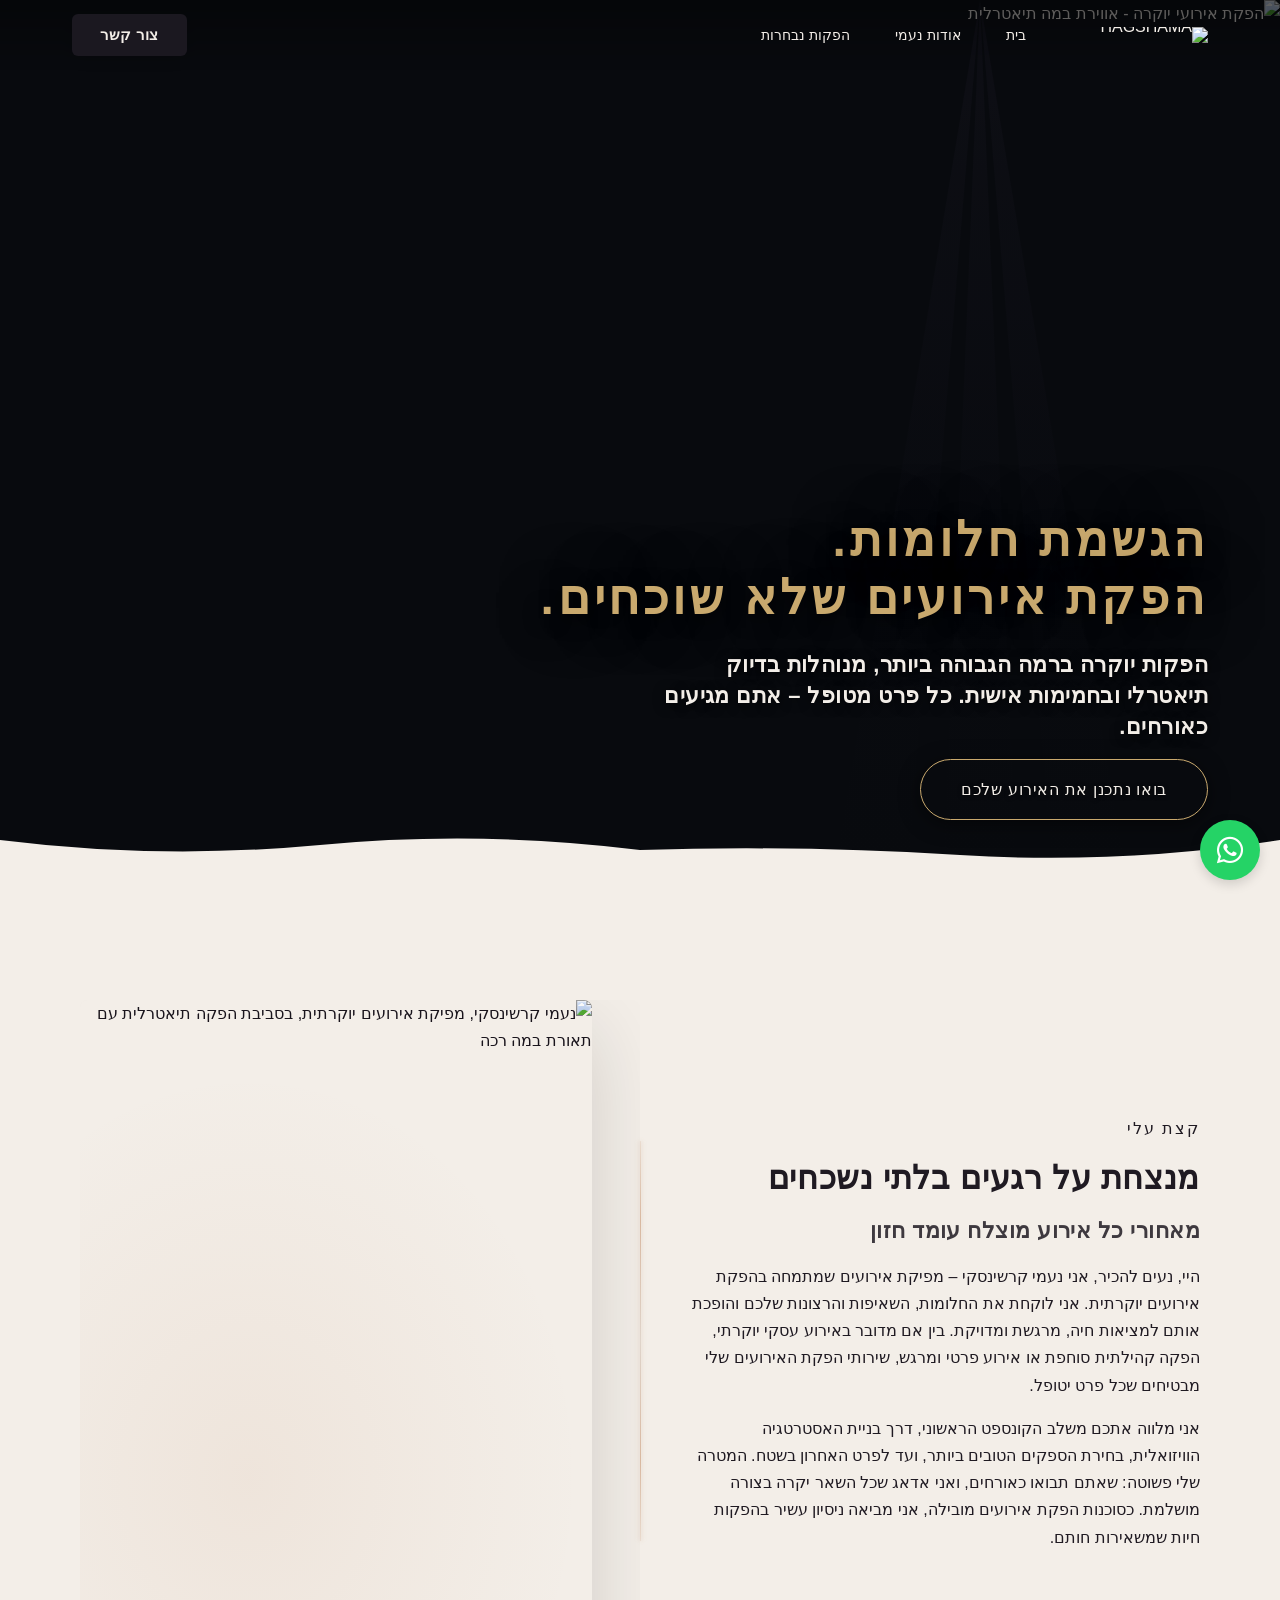
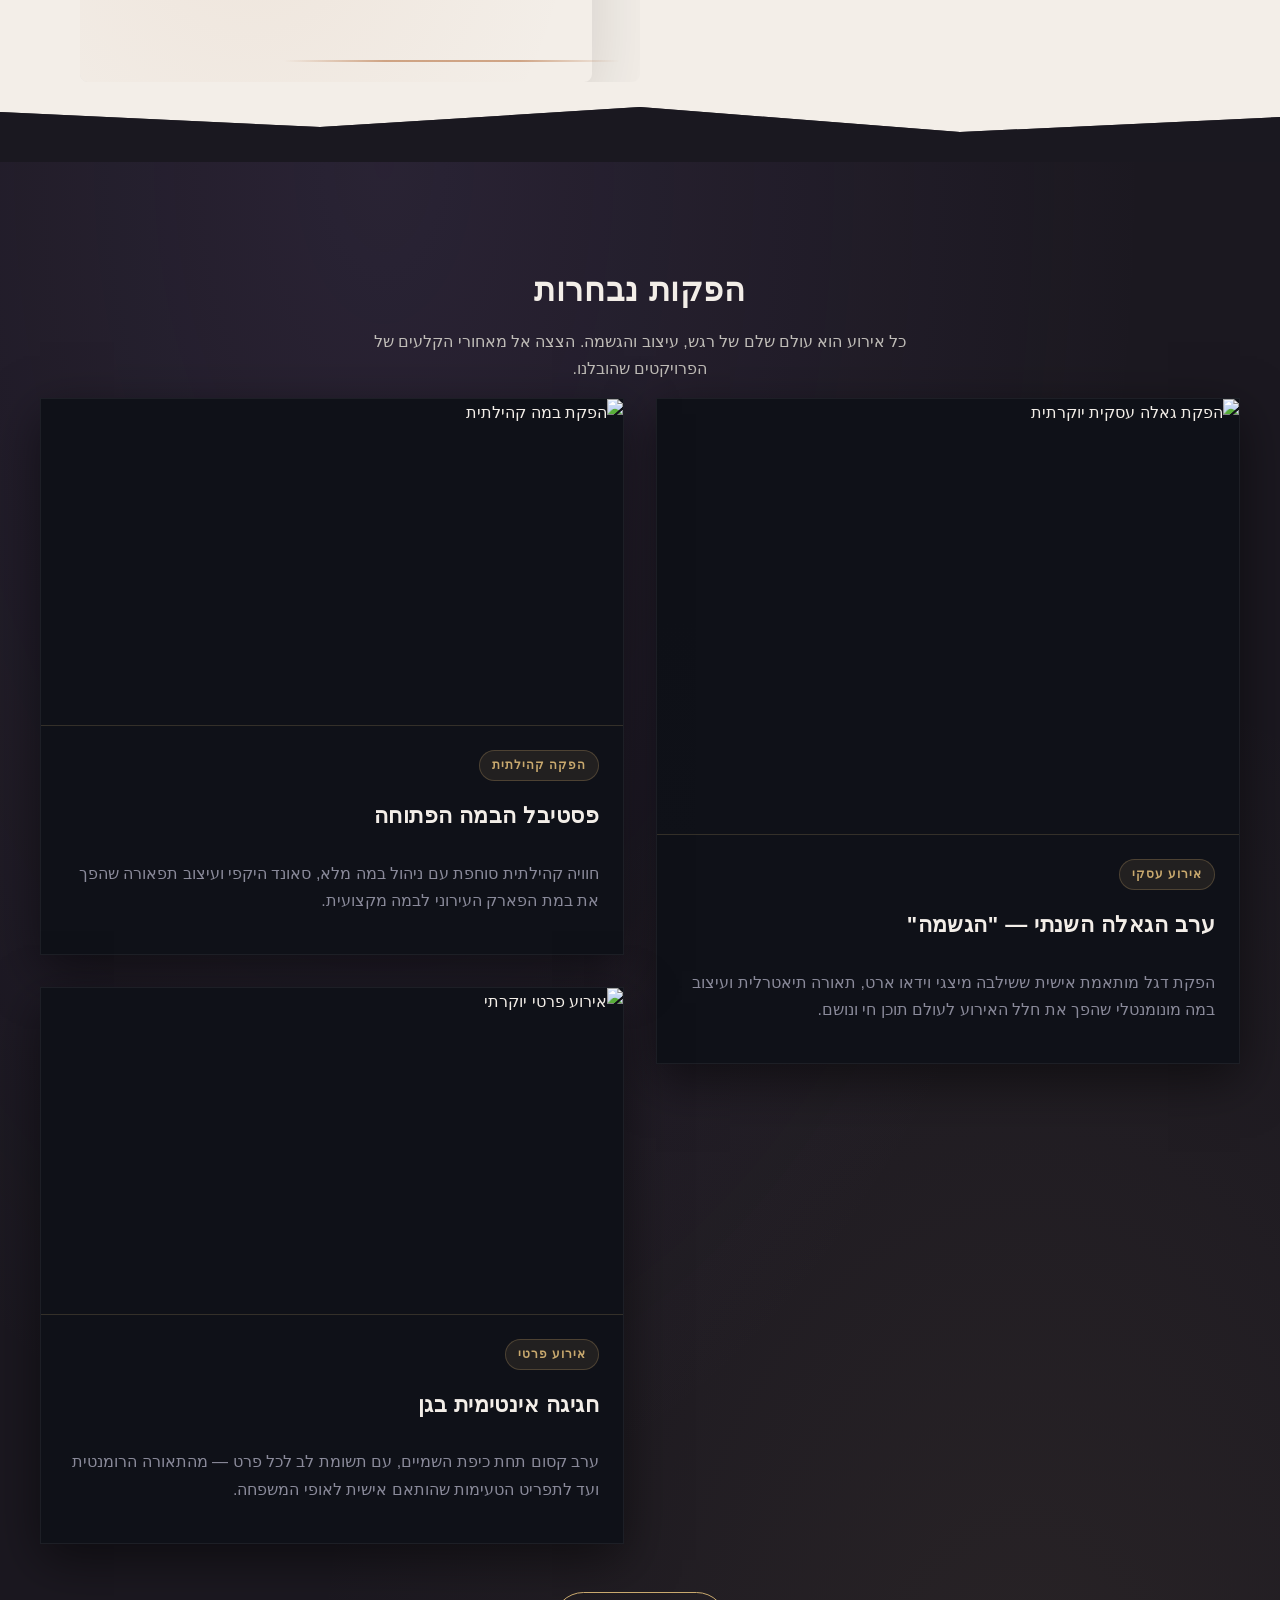
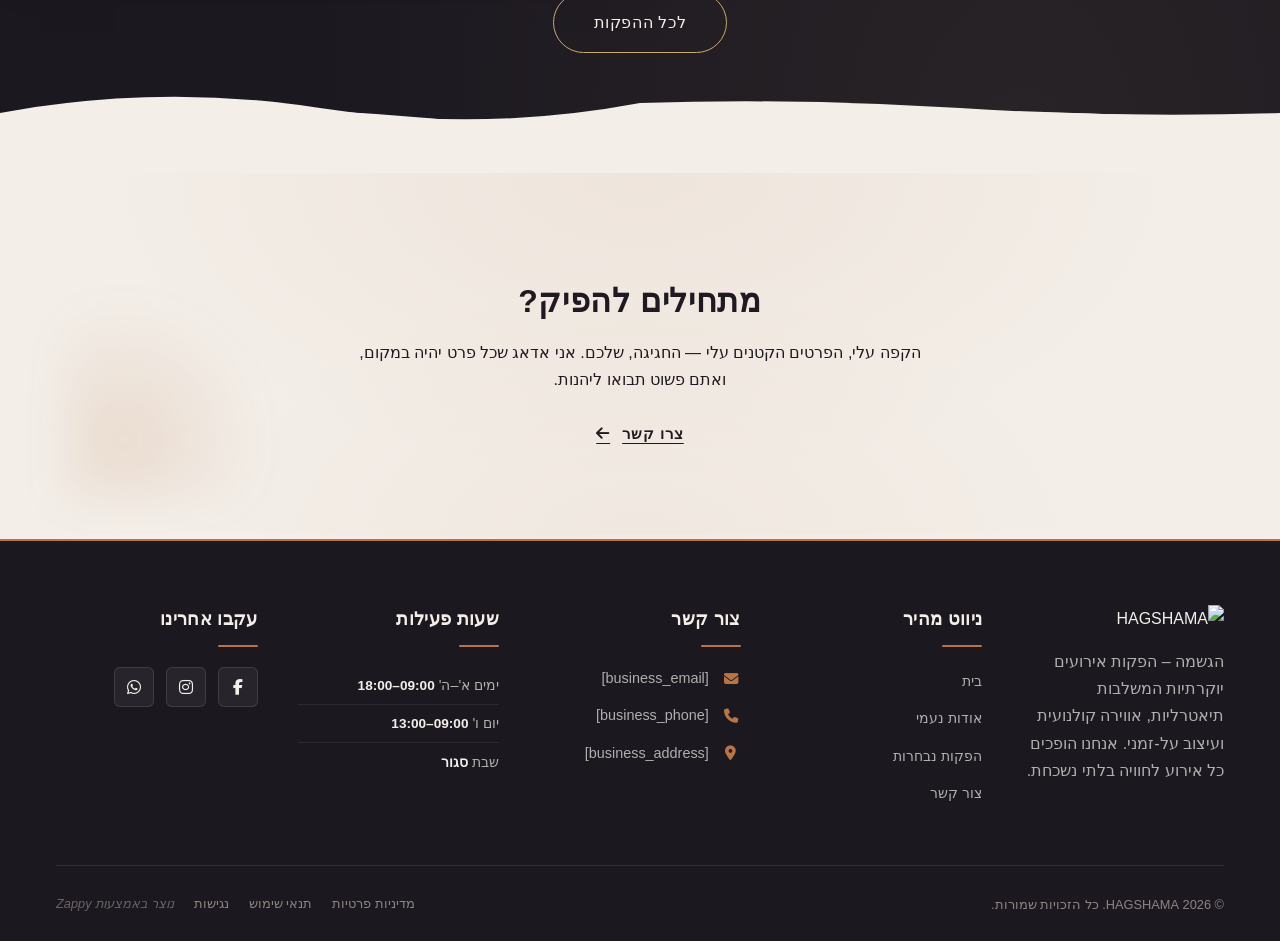
==== index.html @ d7bc7743 "Initial website commit" ====
<!DOCTYPE html>
<html lang="he" dir="rtl">
<head>
    <meta charset="UTF-8">
    <meta name="viewport" content="width=device-width, initial-scale=1.0">
    <meta name="robots" content="index, follow">
    <title>הגשימי את האירוע המושלם — HAGSHAMA</title>
    <meta name="description" content="חברת הפקת אירועים יוקרתית בהובלת נעמי קרשינסקי הופכת חלומות לחוויות בלתי נשכחות. ממופעי תאורה מרהיבים ועד הפקות פרטיות – אנחנו מנצחים על כל רגע. צרי קשר עוד היום.">
    <meta name="keywords" content="חברות הפקת אירועים, שירותי הפקת אירועים, הפקת אירועי יוקרה, סוכנות הפקת אירועים, HAGSHAMA">
    
    <!-- Favicons -->
    <link rel="icon" type="image/x-icon" href="/assets/favicon.ico">
    <link rel="icon" type="image/png" sizes="16x16" href="/assets/favicon-16x16.png">
    <link rel="icon" type="image/png" sizes="32x32" href="/assets/favicon-32x32.png">
    <link rel="icon" type="image/png" sizes="48x48" href="/assets/favicon-48x48.png">
    <link rel="icon" type="image/png" sizes="192x192" href="/assets/favicon-192x192.png">
    <link rel="icon" type="image/png" sizes="512x512" href="/assets/favicon-512x512.png">
    <link rel="apple-touch-icon" href="/assets/apple-touch-icon.png">
    <!-- Zappy Analytics -->
<script>
(function() {
  'use strict';
  
  // Configuration
  var config = {
    websiteId: '408da18d-6437-4cf5-bbb3-5d4483087c28',
    apiUrl: 'https://api.zappy5.com/api/analytics/track',
    sessionDuration: 30 * 60 * 1000, // 30 minutes
    visitorDuration: 30 * 24 * 60 * 60 * 1000, // 30 days
    trackPageViews: true,
    trackClicks: true,
    trackFormSubmissions: true
  };
  
  // Generate or retrieve persistent visitor ID (30 days)
  function getVisitorId() {
    var visitorKey = 'zappy_visitor_' + config.websiteId;
    var visitor = null;
    
    try {
      visitor = localStorage.getItem(visitorKey);
      if (visitor) {
        var visitorData = JSON.parse(visitor);
        var now = Date.now();
        
        // Check if visitor ID is still valid (30 days)
        if (now - visitorData.created < config.visitorDuration) {
          // Update last seen timestamp
          visitorData.lastSeen = now;
          localStorage.setItem(visitorKey, JSON.stringify(visitorData));
          return visitorData.id;
        }
      }
    } catch (e) {
      console.warn('Zappy Analytics: LocalStorage not available');
    }
    
    // Generate new visitor ID
    var newVisitorId = 'zv_' + Date.now() + '_' + Math.random().toString(36).substr(2, 9);
    
    try {
      localStorage.setItem(visitorKey, JSON.stringify({
        id: newVisitorId,
        created: Date.now(),
        lastSeen: Date.now()
      }));
    } catch (e) {
      // Continue without local storage
    }
    
    return newVisitorId;
  }
  
  // Generate or retrieve session ID (30 minutes)
  function getSessionId() {
    var sessionKey = 'zappy_session_' + config.websiteId;
    var session = null;
    
    try {
      session = sessionStorage.getItem(sessionKey);
      if (session) {
        var sessionData = JSON.parse(session);
        var now = Date.now();
        
        // Check if session is still valid
        if (now - sessionData.timestamp < config.sessionDuration) {
          // Update timestamp
          sessionData.timestamp = now;
          sessionStorage.setItem(sessionKey, JSON.stringify(sessionData));
          return sessionData.id;
        }
      }
    } catch (e) {
      console.warn('Zappy Analytics: SessionStorage not available');
    }
    
    // Generate new session ID
    var newSessionId = 'zs_' + Date.now() + '_' + Math.random().toString(36).substr(2, 9);
    
    try {
      sessionStorage.setItem(sessionKey, JSON.stringify({
        id: newSessionId,
        timestamp: Date.now()
      }));
    } catch (e) {
      // Continue without session storage
    }
    
    return newSessionId;
  }
  
  var visitorId = getVisitorId();
  var sessionId = getSessionId();
  
  // Track an event
  function trackEvent(eventType, data) {
    data = data || {};
    
    var eventData = {
      website_id: config.websiteId,
      event_type: eventType,
      page_path: window.location.pathname,
      referrer: document.referrer || 'direct',
      visitor_id: visitorId,
      session_id: sessionId,
      metadata: data
    };
    
    // Use sendBeacon if available (better for page unload events)
    if (navigator.sendBeacon) {
      var blob = new Blob([JSON.stringify(eventData)], { type: 'application/json' });
      navigator.sendBeacon(config.apiUrl, blob);
    } else {
      // Fallback to fetch
      fetch(config.apiUrl, {
        method: 'POST',
        headers: {
          'Content-Type': 'application/json'
        },
        body: JSON.stringify(eventData),
        keepalive: true
      }).catch(function(error) {
        console.warn('Zappy Analytics: Failed to track event', error);
      });
    }
  }
  
  // Track page view
  if (config.trackPageViews) {
    trackEvent('pageview', {
      title: document.title,
      url: window.location.href
    });
  }
  
  // Track clicks on important elements
  if (config.trackClicks) {
    document.addEventListener('click', function(e) {
      var target = e.target;
      
      // Track button clicks (counted as actions)
      if (target.tagName === 'BUTTON' || target.closest('button')) {
        var button = target.tagName === 'BUTTON' ? target : target.closest('button');
        var clickMeta = {
          element: 'button',
          text: button.textContent.trim().substring(0, 100),
          id: button.id || null,
          class: button.className || null
        };
        
        trackEvent('click', clickMeta);
      }
      
      // Track link clicks (navigation - not counted as actions)
      else if (target.tagName === 'A' || target.closest('a')) {
        var link = target.tagName === 'A' ? target : target.closest('a');
        var navMeta = {
          element: 'link',
          text: link.textContent.trim().substring(0, 100),
          href: link.href,
          external: link.hostname !== window.location.hostname
        };
        
        trackEvent('navigation', navMeta);
      }
    }, true);
  }
  
  
  // Track form submissions
  if (config.trackFormSubmissions) {
    document.addEventListener('submit', function(e) {
      var form = e.target;
      
      trackEvent('form_submit', {
        form_id: form.id || null,
        form_name: form.name || null,
        form_action: form.action || null,
        form_method: form.method || 'GET'
      });
    }, true);
  }
  
  // Track time on page (send on page unload)
  var pageLoadTime = Date.now();
  
  window.addEventListener('beforeunload', function() {
    var timeOnPage = Math.floor((Date.now() - pageLoadTime) / 1000); // in seconds
    
    trackEvent('page_unload', {
      time_on_page: timeOnPage,
      page_path: window.location.pathname
    });
  });
  
  // Expose tracking function globally for custom events
  window.zappyAnalytics = {
    track: trackEvent,
    getVisitorId: function() { return visitorId; },
    getSessionId: function() { return sessionId; }
  };
  
})();
</script>
<!-- End Zappy Analytics -->
    <meta property="og:title" content="הגשימי את האירוע המושלם — HAGSHAMA">
    <meta property="og:description" content="חברת הפקת אירועים יוקרתית בהובלת נעמי קרשינסקי הופכת חלומות לחוויות בלתי נשכחות. ממופעי תאורה מרהיבים ועד הפקות פרטיות – אנחנו מנצחים על כל רגע. צרי קשר עוד היום.">
    <meta name="twitter:card" content="summary_large_image">
    <meta name="twitter:title" content="הגשימי את האירוע המושלם — HAGSHAMA">
    <meta name="twitter:description" content="חברת הפקת אירועים יוקרתית בהובלת נעמי קרשינסקי הופכת חלומות לחוויות בלתי נשכחות. ממופעי תאורה מרהיבים ועד הפקות פרטיות – אנחנו מנצחים על כל רגע. צרי קשר עוד היום.">
    <meta property="og:type" content="website">
  <meta property="og:locale" content="he_IL">
  
  
  
  
  
  <link rel="stylesheet" href="https://cdnjs.cloudflare.com/ajax/libs/font-awesome/6.4.0/css/all.min.css">
  <style>
    .skip-link { position: absolute; top: 0; left: 0; transform: translateY(-200%); padding: 12px 18px; background: var(--bg-dark, #1a1a1a); color: var(--text-light, #fff); font-weight: 600; border-radius: 0 0 8px 0; z-index: 10000; }
    .skip-link:focus { transform: none; outline: 2px solid var(--ring, #fff); outline-offset: 2px; }
    :focus-visible { outline: 2px solid var(--ring, currentColor); outline-offset: 3px; }
  </style>


  
    <!-- Favicons -->
    <link rel="icon" type="image/x-icon" href="/assets/favicon.ico">
    <link rel="icon" type="image/png" sizes="16x16" href="/assets/favicon-16x16.png">
    <link rel="icon" type="image/png" sizes="32x32" href="/assets/favicon-32x32.png">
    <link rel="icon" type="image/png" sizes="48x48" href="/assets/favicon-48x48.png">
    <link rel="icon" type="image/png" sizes="192x192" href="/assets/favicon-192x192.png">
    <link rel="icon" type="image/png" sizes="512x512" href="/assets/favicon-512x512.png">
    <link rel="apple-touch-icon" href="/assets/apple-touch-icon.png">
    <!-- Cookie Consent -->
    <link rel="stylesheet" href="https://cdn.jsdelivr.net/npm/vanilla-cookieconsent@3/dist/cookieconsent.css">
    <script src="https://cdn.jsdelivr.net/npm/vanilla-cookieconsent@3/dist/cookieconsent.umd.js"></script>
    <!-- Mickidum Accessibility Toolbar -->
    <script src="https://cdn.jsdelivr.net/gh/mickidum/acc_toolbar/acctoolbar/acctoolbar.min.js"></script>
    <link rel="stylesheet" href="/styles.css">
    <script>window.ZAPPY_WEBSITE_ID = "408da18d-6437-4cf5-bbb3-5d4483087c28"; window.ZAPPY_API_BASE = "https://api.zappy5.com";</script>

    <style id="zappy-dropdown-submenu-styles">
      /* ========== DESKTOP DROPDOWN SUBMENU STYLES ========== */
      /* Base styles for dropdown submenus - parent must be positioned */
      .nav-menu li:has(.sub-menu), nav li:has(.sub-menu), .navbar li:has(.sub-menu), #navMenu li:has(.sub-menu) { position: relative; }
      /* Submenu base - hidden by default */
      .nav-menu .sub-menu, nav .sub-menu, .navbar .sub-menu, #navMenu .sub-menu { display: block !important; position: absolute !important; top: 100%; left: 0; min-width: 220px; background: white; border-radius: 8px; box-shadow: 0 8px 25px rgba(0,0,0,0.15); padding: 8px 0; opacity: 0; visibility: hidden; transform: translateY(10px); transition: all 0.3s ease; z-index: 1000; list-style: none; pointer-events: none; }
      /* CRITICAL: Desktop hover styles to show dropdown */
      .nav-menu li:hover > .sub-menu, nav li:hover > .sub-menu, .navbar li:hover > .sub-menu, #navMenu li:hover > .sub-menu { opacity: 1 !important; visibility: visible !important; transform: translateY(0) !important; pointer-events: auto !important; }
      /* Submenu item styling */
      .sub-menu li { list-style: none; margin: 0; padding: 0; }
      .sub-menu a { display: block !important; padding: 10px 16px !important; color: var(--text-dark, #333) !important; font-weight: 500; text-decoration: none; white-space: nowrap; transition: background-color 0.2s; }
      .sub-menu .zappy-nav-child > a { padding-left: 28px !important; font-size: 0.9em !important; opacity: 0.85 !important; }
      [dir="rtl"] .sub-menu .zappy-nav-child > a, html[lang="he"] .sub-menu .zappy-nav-child > a, html[lang="ar"] .sub-menu .zappy-nav-child > a { padding-left: 10px !important; padding-right: 28px !important; }
      .sub-menu .zappy-nav-parent > a { font-weight: 600 !important; }
      .sub-menu a:hover { background-color: #f5f5f5; }
      /* RTL (Hebrew/Arabic) dropdown positioning */
      [dir="rtl"] .nav-menu .sub-menu, [dir="rtl"] nav .sub-menu, [dir="rtl"] .navbar .sub-menu, html[lang="he"] .nav-menu .sub-menu, html[lang="he"] nav .sub-menu, html[lang="he"] .navbar .sub-menu, html[lang="ar"] .nav-menu .sub-menu, html[lang="ar"] nav .sub-menu, html[lang="ar"] .navbar .sub-menu { left: auto !important; right: 0 !important; }
      /* Hide empty dropdown menus (exclude catalog sub-menus that use <a> children instead of <li>) */
      .sub-menu:empty, .sub-menu:not(:has(li:not(.zappy-hidden-menu-item))):not(:has(> a)), .sub-menu:not(:has(li)):not(:has(> a)) { display: none !important; opacity: 0 !important; visibility: hidden !important; pointer-events: none !important; }
      /* Desktop: show submenu on Menu Group hover */
      li:has(.menu-group-title):hover > .sub-menu { opacity: 1 !important; visibility: visible !important; transform: translateY(0) !important; pointer-events: auto !important; }
      /* Menu Group title styling */
      .nav-menu > li > .menu-group-title, #navMenu > li > .menu-group-title { display: inline-block; padding: 0.5rem 1rem; cursor: default; user-select: none; }
      
      /* ========== MOBILE SUBMENU STYLES ========== */
      @media (max-width: 768px) {
        .nav-menu .sub-menu, nav .sub-menu, .navbar .sub-menu, #navMenu .sub-menu { position: static !important; transform: none !important; box-shadow: none !important; background: transparent !important; max-height: 0; overflow: hidden; opacity: 0; visibility: hidden; transition: max-height 0.3s ease, opacity 0.3s ease; padding: 0 !important; border-radius: 0 !important; }
        .navbar .sub-menu.mobile-expanded, .nav-menu .sub-menu.mobile-expanded, #navMenu .sub-menu.mobile-expanded { max-height: none !important; overflow-y: visible !important; opacity: 1 !important; visibility: visible !important; padding: 8px 0 8px 16px !important; }
        [dir="rtl"] .sub-menu.mobile-expanded, html[lang="he"] .sub-menu.mobile-expanded { padding: 8px 16px 8px 0 !important; }
        /* Disable hover behavior on mobile */
        .nav-menu li:hover > .sub-menu, nav li:hover > .sub-menu, .navbar li:hover > .sub-menu, #navMenu li:hover > .sub-menu { opacity: 0; visibility: hidden; pointer-events: none; }
        .nav-menu li > .sub-menu.mobile-expanded, nav li > .sub-menu.mobile-expanded, .navbar li > .sub-menu.mobile-expanded, #navMenu li > .sub-menu.mobile-expanded { opacity: 1 !important; visibility: visible !important; pointer-events: auto !important; }
        .nav-menu li:has(.sub-menu), nav li:has(.sub-menu), .navbar li:has(.sub-menu), #navMenu li:has(.sub-menu) { display: flex !important; flex-wrap: wrap !important; align-items: center !important; position: relative !important; min-height: 44px !important; }
        .nav-menu li:has(.sub-menu) > a, nav li:has(.sub-menu) > a, .navbar li:has(.sub-menu) > a, #navMenu li:has(.sub-menu) > a { flex: 1 !important; min-width: 0 !important; }
        .nav-menu li:has(.sub-menu) > .menu-group-title, nav li:has(.sub-menu) > .menu-group-title, .navbar li:has(.sub-menu) > .menu-group-title, #navMenu li:has(.sub-menu) > .menu-group-title { flex: 1 !important; min-width: 0 !important; padding: 0 !important; line-height: inherit !important; }
        .nav-menu li:has(.sub-menu) > .sub-menu, nav li:has(.sub-menu) > .sub-menu, .navbar li:has(.sub-menu) > .sub-menu, #navMenu li:has(.sub-menu) > .sub-menu { flex-basis: 100% !important; width: 100% !important; }
        .nav-menu li:has(.sub-menu) > a [class*="chevron"], .nav-menu li:has(.sub-menu) > a [class*="arrow"], .nav-menu li:has(.sub-menu) > a .fa-chevron-down, .nav-menu li:has(.sub-menu) > a .fa-angle-down, nav li:has(.sub-menu) > a [class*="chevron"], nav li:has(.sub-menu) > a [class*="arrow"], #navMenu li:has(.sub-menu) > a [class*="chevron"], #navMenu li:has(.sub-menu) > a [class*="arrow"] { display: none !important; visibility: hidden !important; }
        .mobile-submenu-toggle { display: flex !important; align-items: center !important; justify-content: center !important; width: 44px !important; height: auto !important; background: transparent !important; border: none !important; cursor: pointer !important; color: var(--text-light) !important; position: static !important; flex-shrink: 0 !important; align-self: stretch !important; z-index: 2 !important; padding: 0 !important; margin: 0 !important; }
        .mobile-submenu-toggle::after { content: '' !important; width: 0 !important; height: 0 !important; border-left: 6px solid transparent !important; border-right: 6px solid transparent !important; border-top: 7px solid currentColor !important; transition: transform 0.3s ease !important; }
        .mobile-submenu-toggle.expanded::after { transform: rotate(180deg) !important; }
        .sub-menu a { padding: 10px 0 !important; display: block !important; color: var(--text-light) !important; white-space: normal !important; }
        .sub-menu .zappy-nav-child > a { padding-left: 28px !important; font-size: 0.9em !important; opacity: 0.85 !important; }
        [dir="rtl"] .sub-menu .zappy-nav-child > a, html[lang="he"] .sub-menu .zappy-nav-child > a, html[lang="ar"] .sub-menu .zappy-nav-child > a { padding-left: 0 !important; padding-right: 28px !important; }
        .sub-menu .zappy-nav-parent > a { font-weight: 600 !important; }
        .nav-menu.active, #navMenu.active { max-width: 100vw !important; overflow-x: hidden !important; box-sizing: border-box !important; }
        .navbar .sub-menu li a, nav.navbar .sub-menu li a, .zappy-products-dropdown .sub-menu a { color: var(--text-light) !important; }
      }
      @media (min-width: 769px) { .mobile-submenu-toggle { display: none !important; } }
    </style>

    <style id="zappy-widget-visibility">
      html[dir="rtl"] .whatsapp-float { right: 20px !important; left: auto !important; }
      html[dir="ltr"] .whatsapp-float, html:not([dir]) .whatsapp-float { left: 20px !important; right: auto !important; }
      html[dir="rtl"] #mic-access-tool-general-button, html[dir="rtl"] .mic-access-tool-general-button,
      html[dir="rtl"] #mic-init-access-tool .mic-access-tool-general-button,
      html[dir="rtl"] #mic-init-access-tool #mic-access-tool-general-button,
      html[dir="rtl"] ._access-icon { left: 20px !important; right: auto !important; }
      html[dir="ltr"] #mic-access-tool-general-button, html[dir="ltr"] .mic-access-tool-general-button,
      html[dir="ltr"] #mic-init-access-tool .mic-access-tool-general-button,
      html[dir="ltr"] #mic-init-access-tool #mic-access-tool-general-button,
      html[dir="ltr"] ._access-icon,
      html:not([dir]) #mic-access-tool-general-button, html:not([dir]) .mic-access-tool-general-button,
      html:not([dir]) #mic-init-access-tool .mic-access-tool-general-button,
      html:not([dir]) #mic-init-access-tool #mic-access-tool-general-button,
      html:not([dir]) ._access-icon { right: 20px !important; left: auto !important; }
      @media (max-width: 768px) { .whatsapp-float { display: flex !important; } }
      @media (min-width: 769px) { .whatsapp-float { display: flex !important; } }
      @media (max-width: 768px) {
        #mic-access-tool-general-button, .mic-access-tool-general-button,
        #mic-init-access-tool .mic-access-tool-general-button, #mic-init-access-tool #mic-access-tool-general-button,
        ._access-icon { display: flex !important; visibility: visible !important; opacity: 1 !important; pointer-events: auto !important; }
        #mic-access-tool-box.opened-mic-access-tool, .mic-access-tool-box.opened-mic-access-tool,
        #mic-init-access-tool #mic-access-tool-box.opened-mic-access-tool {
          visibility: visible !important; opacity: 1 !important; pointer-events: auto !important;
        }
      }
      @media (min-width: 769px) {
        #mic-access-tool-general-button, .mic-access-tool-general-button,
        #mic-init-access-tool .mic-access-tool-general-button, #mic-init-access-tool #mic-access-tool-general-button,
        ._access-icon { display: flex !important; visibility: visible !important; opacity: 1 !important; pointer-events: auto !important; }
        #mic-access-tool-box.opened-mic-access-tool, .mic-access-tool-box.opened-mic-access-tool,
        #mic-init-access-tool #mic-access-tool-box.opened-mic-access-tool {
          visibility: visible !important; opacity: 1 !important; pointer-events: auto !important;
        }
      }
    </style>
</head>
<body>
<a class="skip-link" href="#main">דלג לתוכן הראשי</a>
  <nav class="navbar" dir="rtl">
  <button class="mobile-toggle" id="mobileToggle" aria-label="Menu">
    <svg class="hamburger-icon" width="24" height="24" viewBox="0 0 24 24" fill="none">
      <path d="M3 12h18M3 6h18M3 18h18" stroke="currentColor" stroke-width="2" stroke-linecap="round"></path>
    </svg>
    <svg class="close-icon" width="24" height="24" viewBox="0 0 24 24" fill="none" style="display: none;">
      <path d="M18 6L6 18M6 6l12 12" stroke="currentColor" stroke-width="2" stroke-linecap="round"></path>
    </svg>
  </button>
  <button class="phone-header-btn" data-phone="[business_phone]" aria-label="Call">
    <svg width="20" height="20" viewBox="0 0 24 24" fill="currentColor">
      <path d="M22 16.92v3a2 2 0 0 1-2.18 2 19.79 19.79 0 0 1-8.63-3.07 19.5 19.5 0 0 1-6-6 19.79 19.79 0 0 1-3.07-8.67A2 2 0 0 1 4.11 2h3a2 2 0 0 1 2 1.72 12.84 12.84 0 0 0 .7 2.81 2 2 0 0 1-.45 2.11L8.09 9.91a16 16 0 0 0 6 6l1.27-1.27a2 2 0 0 1 2.11-.45 12.84 12.84 0 0 0 2.81.7A2 2 0 0 1 22 16.92z"></path>
    </svg>
  </button>
  <div class="nav-container">
    <div class="nav-right-group"><div class="nav-brand">
      <a href="/" class="logo-link"><img class="logo" src="/assets/site-----image-1.webp" alt="HAGSHAMA"></a>
    </div><ul class="nav-menu" id="navMenu"><li><a href="/">בית</a></li><li><a href="/about">אודות נעמי</a></li><li><a href="/productions">הפקות נבחרות</a></li></ul></div>
    
    <div class="nav-cta-container">
      <a href="/contact" class="nav-cta-btn">צור קשר</a>
    </div>
  </div>
</nav>
<script>

// Navbar Mobile Menu Toggle and Contrast Fix
(function() {
  // Use 'load' event instead of 'DOMContentLoaded' to ensure we run AFTER all other scripts
  window.addEventListener('load', function() {
    
    // FIX MOBILE BUTTON CONTRAST
    // Detect navbar background color and apply contrasting color to mobile buttons
    const navbar = document.querySelector('.navbar, nav, header');
    if (!navbar) {
      console.log('[Navbar] Navbar element not found');
      return;
    }
    
    // DECLARE VARIABLES EARLY to avoid Temporal Dead Zone errors
    // These are used in multiple places below
    let mobileToggle = document.getElementById('mobileToggle') ||
                       document.querySelector('.mobile-toggle') ||
                       document.querySelector('.hamburger') ||
                       document.querySelector('.hamburger-menu') ||
                       document.querySelector('.menu-toggle') ||
                       document.querySelector('.burger-menu') ||
                       document.querySelector('[aria-label="Menu"]') ||
                       document.querySelector('[aria-label="תפריט"]');
    
    const phoneBtn = document.querySelector('.phone-header-btn');
    
    const computedStyle = window.getComputedStyle(navbar);
    let bgColor = computedStyle.backgroundColor;
    
    console.log('[Navbar] Initial navbar background:', bgColor);
    
    // Check if background is transparent or rgba with 0 alpha
    const isTransparent = bgColor === 'transparent' || 
                         bgColor === 'rgba(0, 0, 0, 0)' ||
                         (bgColor.startsWith('rgba') && bgColor.includes(', 0)'));
    
    if (isTransparent) {
      // Check for background-image or gradient
      const bgImage = computedStyle.backgroundImage;
      if (bgImage && bgImage !== 'none') {
        console.log('[Navbar] Navbar has background image/gradient, using dark text');
        bgColor = 'rgb(240, 240, 240)'; // Assume light background
      } else {
        // Transparent navbar - check body background
        const bodyBg = window.getComputedStyle(document.body).backgroundColor;
        console.log('[Navbar] Navbar transparent, using body background:', bodyBg);
        bgColor = bodyBg;
      }
    }
    
    // Calculate luminance to determine if background is light or dark
    const rgb = bgColor.match(/\d+/g);
    if (rgb && rgb.length >= 3) {
      const r = parseInt(rgb[0]);
      const g = parseInt(rgb[1]);
      const b = parseInt(rgb[2]);
      const luminance = (0.299 * r + 0.587 * g + 0.114 * b) / 255;
      
      // Mobile button colors are set by Claude's AI-generated CSS (same as .nav-menu a)
      // No dynamic color overrides needed - colors come from the generated navbar CSS
      console.log('[Navbar] Mobile button colors preserved from Claude CSS (luminance:', luminance.toFixed(2) + ')');
      
      // FIX ICON SIZES - Ensure SVGs are properly sized and visible
      // INJECT CRITICAL CSS TO OVERRIDE ANY CONFLICTING RULES
      const criticalCSS = document.createElement('style');
      criticalCSS.id = 'zappy-mobile-nav-fix';
      const htmlLang = document.documentElement.lang || 'en';
      const htmlDir = document.documentElement.dir || 'ltr';
      // Check both dir attribute AND lang for RTL detection
      // dir="rtl" is the most reliable indicator
      const isRTL = htmlDir === 'rtl' || htmlLang === 'he' || htmlLang === 'ar';
      
      criticalCSS.textContent = `
        /* Hide mobile buttons on desktop, show only on mobile */
        @media (min-width: 769px) {
          .mobile-toggle,
          .phone-header-btn {
            display: none !important;
          }
        }
        
        /* Show and position mobile buttons correctly on mobile */
        @media (max-width: 768px) {
          .navbar,
          nav.navbar {
            min-height: 70px !important;
          }

          .mobile-toggle,
          .phone-header-btn {
            position: absolute !important;
            top: 0 !important;
            bottom: 0 !important;
            margin-top: auto !important;
            margin-bottom: auto !important;
            transform: none !important;
            z-index: 1001 !important;
            display: flex !important;
            align-items: center !important;
            justify-content: center !important;
            width: 36px !important;
            height: 36px !important;
            border-radius: 50% !important;
            border: none !important;
            cursor: pointer !important;
            padding: 6px !important;
            background: none !important;
            color: var(--nav-text, var(--text-light)) !important;
            touch-action: manipulation !important;
            -webkit-tap-highlight-color: transparent !important;
          }

          html[data-zappy-site-type="ecommerce"] .phone-header-btn,
          body[data-zappy-site-type="ecommerce"] .phone-header-btn,
          html[data-zappy-site-type="ecommerce"] header .phone-header-btn,
          html[data-zappy-site-type="ecommerce"] nav .phone-header-btn {
            display: none !important;
            visibility: hidden !important;
            width: 0 !important;
            height: 0 !important;
            min-width: 0 !important;
            overflow: hidden !important;
          }
          
          /* LTR positioning (default): hamburger LEFT, phone RIGHT */
          html:not([dir="rtl"]):not([lang="he"]):not([lang="ar"]) .mobile-toggle,
          html[dir="ltr"] .mobile-toggle {
            left: 12px !important;
            right: auto !important;
          }
          html:not([dir="rtl"]):not([lang="he"]):not([lang="ar"]) .phone-header-btn,
          html[dir="ltr"] .phone-header-btn {
            right: 12px !important;
            left: auto !important;
          }
          
          /* RTL positioning: hamburger RIGHT, phone LEFT */
          html[dir="rtl"] .mobile-toggle,
          html[lang="he"] .mobile-toggle,
          html[lang="ar"] .mobile-toggle {
            right: 12px !important;
            left: auto !important;
          }
          html[dir="rtl"] .phone-header-btn,
          html[lang="he"] .phone-header-btn,
          html[lang="ar"] .phone-header-btn {
            left: 12px !important;
            right: auto !important;
          }
          
          /* CRITICAL: Ensure nav-container has min-height on mobile */
          /* All children are positioned absolutely/fixed on mobile, so height:auto collapses to 0 */
          .nav-container {
            min-height: 70px !important;
            position: relative !important;
          }
          
          /* Ensure SVG icons are properly sized and inherit color */
          .mobile-toggle svg,
          .phone-header-btn svg {
            width: 24px !important;
            height: 24px !important;
            /* Don't force display - let JavaScript control hamburger/close toggle */
          }
          
          /* Reset nav-cta-container on mobile - remove desktop box-shadow/padding */
          /* that creates a visible ghost box when CTA button is hidden */
          .nav-cta-container {
            box-shadow: none !important;
            padding: 0 !important;
          }
          
          /* Hide nav-cta-container entirely on mobile when there's no lang-switcher */
          /* (only the CTA button is inside, and it's hidden on mobile) */
          .nav-cta-container:not(:has(.lang-switcher)) {
            display: none !important;
          }
          
          /* CRITICAL: Prevent hero image fade gradient from bleeding over headline text */
          /* The .image-fade-gradient has bottom: -30px (extends below parent) */
          /* On mobile stacked layout, this overlaps the h1 text below the image */
          .hero-image-column {
            overflow: hidden !important;
          }
          .image-fade-gradient {
            bottom: 0 !important;
          }
          
          /* Hide desktop language switcher on mobile - hamburger menu handles it */
          /* High specificity to override stored CSS */
          .lang-switcher,
          .nav-cta-container .lang-switcher,
          .nav-container .lang-switcher,
          .navbar .lang-switcher,
          .navbar .nav-cta-container .lang-switcher {
            display: none !important;
          }
        }
      `;
      
      // Remove existing fix if present and inject new one
      const existing = document.getElementById('zappy-mobile-nav-fix');
      if (existing) existing.remove();
      document.head.appendChild(criticalCSS);
      
      console.log('[Navbar] Critical CSS injected for mobile nav positioning');
      
      // ONLY apply inline positioning styles on mobile viewport
      // On desktop, the CSS handles hiding these buttons with display: none
      // Inline styles were breaking desktop layout by overriding CSS
      const isMobileViewport = window.innerWidth <= 768;
      
      if (mobileToggle) {
        // Icon sizing applies to all viewports for consistency
        const hamburgerIcon = mobileToggle.querySelector('.hamburger-icon');
        const closeIcon = mobileToggle.querySelector('.close-icon');
        
        if (hamburgerIcon) {
          hamburgerIcon.style.setProperty('width', '24px', 'important');
          hamburgerIcon.style.setProperty('height', '24px', 'important');
          hamburgerIcon.style.setProperty('display', 'block', 'important'); // Show hamburger by default
        }
        if (closeIcon) {
          closeIcon.style.setProperty('width', '24px', 'important');
          closeIcon.style.setProperty('height', '24px', 'important');
          closeIcon.style.setProperty('display', 'none', 'important'); // Hide close icon by default
        }
        
        // ONLY set positioning inline styles on mobile
        if (isMobileViewport) {
          mobileToggle.style.setProperty('position', 'absolute', 'important');
          mobileToggle.style.setProperty('top', '0', 'important');
          mobileToggle.style.setProperty('bottom', '0', 'important');
          mobileToggle.style.setProperty('margin-top', 'auto', 'important');
          mobileToggle.style.setProperty('margin-bottom', 'auto', 'important');
          mobileToggle.style.setProperty('transform', 'none', 'important');
          mobileToggle.style.setProperty('z-index', '1001', 'important');
          
          // Clear any inline left/right so CSS can take over based on html[dir]
          mobileToggle.style.removeProperty('left');
          mobileToggle.style.removeProperty('right');
          
          console.log('[Navbar] Mobile toggle positioning applied (mobile viewport)');
        } else {
          // On desktop, clear any positioning styles to let CSS handle it
          mobileToggle.style.removeProperty('position');
          mobileToggle.style.removeProperty('top');
          mobileToggle.style.removeProperty('transform');
          mobileToggle.style.removeProperty('z-index');
          mobileToggle.style.removeProperty('left');
          mobileToggle.style.removeProperty('right');
          console.log('[Navbar] Desktop viewport - cleared mobile toggle inline positioning');
        }
      }
      
      if (phoneBtn) {
        // Icon sizing applies to all viewports
        const phoneIcon = phoneBtn.querySelector('svg');
        if (phoneIcon) {
          phoneIcon.style.width = '24px';
          phoneIcon.style.height = '24px';
          phoneIcon.setAttribute('width', '24');
          phoneIcon.setAttribute('height', '24');
        }
        
        // ONLY set positioning inline styles on mobile
        if (isMobileViewport) {
          phoneBtn.style.setProperty('position', 'absolute', 'important');
          phoneBtn.style.setProperty('top', '0', 'important');
          phoneBtn.style.setProperty('bottom', '0', 'important');
          phoneBtn.style.setProperty('margin-top', 'auto', 'important');
          phoneBtn.style.setProperty('margin-bottom', 'auto', 'important');
          phoneBtn.style.setProperty('transform', 'none', 'important');
          phoneBtn.style.setProperty('z-index', '1001', 'important');
          
          // Clear any inline left/right so CSS can take over based on html[dir]
          phoneBtn.style.removeProperty('left');
          phoneBtn.style.removeProperty('right');
          
          console.log('[Navbar] Phone button positioning applied (mobile viewport)');
        } else {
          // On desktop, clear any positioning styles to let CSS handle it
          phoneBtn.style.removeProperty('position');
          phoneBtn.style.removeProperty('top');
          phoneBtn.style.removeProperty('transform');
          phoneBtn.style.removeProperty('z-index');
          phoneBtn.style.removeProperty('left');
          phoneBtn.style.removeProperty('right');
          console.log('[Navbar] Desktop viewport - cleared phone button inline positioning');
        }
      }
    } else {
      console.log('[Navbar] Could not parse background color:', bgColor);
    }
    
    // MOBILE MENU TOGGLE
    // Re-query in case DOM changed (mobileToggle already declared at top of function)
    mobileToggle = document.getElementById('mobileToggle') ||
                   document.querySelector('.mobile-toggle') ||
                   document.querySelector('.hamburger') ||
                   document.querySelector('.hamburger-menu') ||
                   document.querySelector('.menu-toggle') ||
                   document.querySelector('.burger-menu') ||
                   document.querySelector('[aria-label="Menu"]') ||
                   document.querySelector('[aria-label="תפריט"]');
    
    // EXPANDED SEARCH: Find nav menu by ID or class
    const navMenu = document.getElementById('navMenu') ||
                  document.querySelector('.nav-menu') ||
                  document.querySelector('.nav-links') ||
                  document.querySelector('nav ul:not(.submenu)');
    
    if (!mobileToggle || !navMenu) {
      console.log('[Navbar] Mobile toggle or menu not found:', { toggle: !!mobileToggle, menu: !!navMenu });
      return;
    }
    
    // Ensure navMenu has ID for CSS targeting
    if (!navMenu.id) {
      navMenu.id = 'navMenu';
    }
    
    console.log('[Navbar] Initializing mobile menu...');
    
    // Remove any existing event listeners by cloning the button
    const newToggle = mobileToggle.cloneNode(true);
    mobileToggle.parentNode.replaceChild(newToggle, mobileToggle);
    
    // Toggle menu handler (shared by click and touchend)
    function handleToggle(e) {
      e.preventDefault();
      e.stopPropagation();
      
      const hamburgerIcon = newToggle.querySelector('.hamburger-icon');
      const closeIcon = newToggle.querySelector('.close-icon');
      const isActive = navMenu.classList.contains('active');
      
      if (isActive) {
        // Close menu
        navMenu.classList.remove('active');
        if (hamburgerIcon) hamburgerIcon.style.setProperty('display', 'block', 'important');
        if (closeIcon) closeIcon.style.setProperty('display', 'none', 'important');
        document.body.style.overflow = '';
        console.log('[Navbar] Menu closed');
      } else {
        // Open menu
        navMenu.classList.add('active');
        if (hamburgerIcon) hamburgerIcon.style.setProperty('display', 'none', 'important');
        if (closeIcon) closeIcon.style.setProperty('display', 'block', 'important');
        document.body.style.overflow = 'hidden';
        console.log('[Navbar] Menu opened');
      }
    }
    
    // Use click for desktop/emulation and touchend as iOS Safari fallback.
    // Prevent double-fire with a timestamp guard.
    var lastToggleTime = 0;
    function guardedToggle(e) {
      var now = Date.now();
      if (now - lastToggleTime < 300) return;
      lastToggleTime = now;
      handleToggle(e);
    }
    
    newToggle.addEventListener('click', guardedToggle);
    newToggle.addEventListener('touchend', guardedToggle);
    
    // Close menu when clicking nav links (but NOT dropdown toggles)
    const navLinks = navMenu.querySelectorAll('a');
    navLinks.forEach(function(link) {
      link.addEventListener('click', function() {
        // Don't close if it's a dropdown child (unless it's a real navigation link)
        if (this.getAttribute('href') === '#') return;
        
        const hamburgerIcon = newToggle.querySelector('.hamburger-icon');
        const closeIcon = newToggle.querySelector('.close-icon');
        
        navMenu.classList.remove('active');
        if (hamburgerIcon) hamburgerIcon.style.setProperty('display', 'block', 'important');
        if (closeIcon) closeIcon.style.setProperty('display', 'none', 'important');
        document.body.style.overflow = '';
        console.log('[Navbar] Menu closed (link clicked)');
      });
    });
    
    // DROPDOWN MENU TOGGLE (for mobile and touch devices)
    var dropdownToggles = navMenu.querySelectorAll('.dropdown-toggle');
    dropdownToggles.forEach(function(toggle) {
      toggle.addEventListener('click', function(e) {
        e.preventDefault();
        e.stopPropagation();
        var parent = this.closest('.nav-dropdown');
        if (!parent) return;
        
        // Close other open dropdowns at the same level
        var siblings = parent.parentNode.querySelectorAll('.nav-dropdown.open');
        siblings.forEach(function(sib) {
          if (sib !== parent) sib.classList.remove('open');
        });
        
        parent.classList.toggle('open');
        console.log('[Navbar] Dropdown toggled:', parent.classList.contains('open') ? 'open' : 'closed');
      });
    });
    
    // Close dropdowns when clicking outside
    document.addEventListener('click', function(e) {
      if (!e.target.closest('.nav-dropdown')) {
        var openDropdowns = document.querySelectorAll('.nav-dropdown.open');
        openDropdowns.forEach(function(dd) { dd.classList.remove('open'); });
      }
    });
    
    console.log('[Navbar] Dropdown handlers initialized for ' + dropdownToggles.length + ' dropdowns');
    
    // Phone button functionality (phoneBtn already declared at top of function)
    if (phoneBtn) {
      phoneBtn.addEventListener('click', function() {
        // Get phone number from placeholder in page or use default
        const phoneLinks = document.querySelectorAll('a[href^="tel:"]');
        const phoneNumber = phoneLinks.length > 0 
          ? phoneLinks[0].getAttribute('href').replace('tel:', '')
          : '[business_phone]';
        
        window.location.href = 'tel:' + phoneNumber;
        console.log('[Navbar] Phone button clicked');
      });
    }
    
    console.log('[Navbar] Mobile menu initialized successfully');
    
    // WhatsApp button visibility is now controlled via CSS (siteSettings).
    // No JS-based desktop hiding — the button is visible on both mobile and desktop by default.
  });
})();

</script>
  
  <main id="main">
    <section data-band-index="0" class="index-hero-section" data-layout-spec="בית-hero" data-hero-type="fullscreen-scrim">
  <!-- Full-bleed Background Image -->
  <img loading="eager" fetchpriority="high" data-hero-bg="true" data-placeholder="index-hero-image-1" data-context="Elevated live-event environment with soft stage haze, warm golden spotlight beams cutting through a dark theatrical venue, metallic reflections on luxury table settings, and an atmospheric cinematic mood" width="1200" height="600" src="/assets/site-index-hero-image-1.webp" alt="הפקת אירועי יוקרה - אווירת במה תיאטרלית" class="index-hero-section__bg-image">

  <!-- Scrim Overlay for Text Legibility -->
  <div class="index-hero-section__scrim" aria-hidden="true"></div>

  <!-- Decorative Stage Light Rays -->
  <div class="index-hero-section__stage-rays" aria-hidden="true">
    <svg viewBox="0 0 800 600" preserveAspectRatio="none" xmlns="http://www.w3.org/2000/svg">
      <defs>
        <linearGradient id="rayGrad" x1="50%" y1="0%" x2="50%" y2="100%">
          <stop offset="0%" stop-color="#7B5EA7" stop-opacity="0.25"></stop>
          <stop offset="100%" stop-color="#7B5EA7" stop-opacity="0"></stop>
        </linearGradient>
      </defs>
      <polygon points="400,0 200,600 300,600" fill="url(#rayGrad)"></polygon>
      <polygon points="400,0 350,600 450,600" fill="url(#rayGrad)"></polygon>
      <polygon points="400,0 500,600 600,600" fill="url(#rayGrad)"></polygon>
    </svg>
  </div>

  <!-- Text Overlay Group -->
  <div class="index-hero-section__overlay">
    <h1 class="index-hero-section__headline">הגשמת חלומות.<br>הפקת אירועים שלא שוכחים.</h1>
    <h3 class="index-hero-section__subtitle">הפקות יוקרה ברמה הגבוהה ביותר, מנוהלות בדיוק תיאטרלי ובחמימות אישית. כל פרט מטופל – אתם מגיעים כאורחים.</h3>
    <a href="#contact" class="index-hero-section__cta">בואו נתכנן את האירוע שלכם</a>
  </div>

  <!-- Bottom Divider: Atmospheric Haze Fade -->
  <div class="index-hero-section__divider-wrapper" aria-hidden="true">
    <svg data-no-icon-edit="true" aria-hidden="true" viewBox="0 0 1200 80" preserveAspectRatio="none" xmlns="http://www.w3.org/2000/svg">
      <path d="M0,80 L0,20 Q150,40 300,25 T600,30 Q750,25 900,35 T1200,20 L1200,80 Z" fill="var(--bg-light)"></path>
    </svg>
  </div>
</section>

<section data-band-index="1" class="index-about-section" data-layout-spec="בית-about">
  <div class="index-about-section__container">
    <!-- Content Column (Right in RTL) -->
    <article class="index-about-section__content">
      <p class="index-about-section__overline">קצת עלי</p>
      <h2 class="index-about-section__title">מנצחת על רגעים בלתי נשכחים</h2>
      <h3 class="index-about-section__subtitle">מאחורי כל אירוע מוצלח עומד חזון</h3>
      <p class="index-about-section__text">היי, נעים להכיר, אני נעמי קרשינסקי – מפיקת אירועים שמתמחה בהפקת אירועים יוקרתית. אני לוקחת את החלומות, השאיפות והרצונות שלכם והופכת אותם למציאות חיה, מרגשת ומדויקת. בין אם מדובר באירוע עסקי יוקרתי, הפקה קהילתית סוחפת או אירוע פרטי ומרגש, שירותי הפקת האירועים שלי מבטיחים שכל פרט יטופל.</p>
      <p class="index-about-section__text">אני מלווה אתכם משלב הקונספט הראשוני, דרך בניית האסטרטגיה הוויזואלית, בחירת הספקים הטובים ביותר, ועד לפרט האחרון בשטח. המטרה שלי פשוטה: שאתם תבואו כאורחים, ואני אדאג שכל השאר יקרה בצורה מושלמת. כסוכנות הפקת אירועים מובילה, אני מביאה ניסיון עשיר בהפקות חיות שמשאירות חותם.</p>
    </article>

    <!-- Vertical Rule (Brushed Metal) -->
    <div class="index-about-section__divider-rule" aria-hidden="true"></div>

    <!-- Image Column (Left in RTL) -->
    <figure class="index-about-section__image-wrapper">
      <img loading="lazy" decoding="async" data-placeholder="index-about-image-1" data-context="A cinematic portrait of Naomi Kershinsky, a luxury event producer, standing in a refined backstage event setting with soft stage haze, warm copper metallic highlights, and atmospheric lighting that suggests a theatrical production environment. The image should feel like a portrait-meets-environment editorial shot with controlled metallic reflections and a pearl-white paper-like mood." width="600" height="800" src="/assets/site-index-about-image-1.webp" alt="נעמי קרשינסקי, מפיקת אירועים יוקרתית, בסביבת הפקה תיאטרלית עם תאורת במה רכה">
      <!-- Decorative copper micro-line accent -->
      <div class="index-about-section__image-accent" aria-hidden="true"></div>
    </figure>
  </div>

  <!-- Bottom Divider: Diagonal Brushed-Metal Edge -->
  <div class="index-about-section__divider-wrapper">
    <svg data-no-icon-edit="true" aria-hidden="true" viewBox="0 0 1200 80" preserveAspectRatio="none" xmlns="http://www.w3.org/2000/svg">
      <defs>
        <linearGradient id="brushedMetalGradient" x1="0%" y1="0%" x2="100%" y2="0%">
          <stop offset="0%" stop-color="#B87444" stop-opacity="0.3"></stop>
          <stop offset="50%" stop-color="#D9CFC7" stop-opacity="0.5"></stop>
          <stop offset="100%" stop-color="#B87444" stop-opacity="0.3"></stop>
        </linearGradient>
      </defs>
      <path d="M0,80 L0,30 L300,45 L600,25 L900,50 L1200,35 L1200,80 Z" fill="var(--bg-dark)"></path>
      <path d="M0,80 L0,30 L300,45 L600,25 L900,50 L1200,35 L1200,80 Z" fill="var(--bg-dark)" opacity="0.85"></path>
    </svg>
  </div>
</section>

<section data-band-index="2" class="index-portfolio-section" data-layout-spec="בית-portfolio">
  <div class="index-portfolio-section__container">
    <header class="index-portfolio-section__header">
      <h2 class="index-portfolio-section__title">הפקות נבחרות</h2>
      <p class="index-portfolio-section__subtitle">כל אירוע הוא עולם שלם של רגש, עיצוב והגשמה. הצצה אל מאחורי הקלעים של הפרויקטים שהובלנו.</p>
    </header>

    <div class="index-portfolio-section__grid">
      <!-- Featured Project (Larger Card) -->
      <article class="index-portfolio-section__card index-portfolio-section__card--featured">
        <figure class="index-portfolio-section__card-media">
          <img loading="lazy" decoding="async" data-placeholder="index-portfolio-image-1" data-context="Luxury corporate gala event production with dramatic stage lighting, elegant round tables with gold centerpieces, and a large branded screen backdrop in a dark ballroom setting" width="800" height="600" src="/assets/site-index-portfolio-image-1.webp" alt="הפקת גאלה עסקית יוקרתית" class="index-portfolio-section__card-img">
          <div class="index-portfolio-section__card-glow"></div>
        </figure>
        <div class="index-portfolio-section__card-body">
          <span class="index-portfolio-section__card-tag">אירוע עסקי</span>
          <h3 class="index-portfolio-section__card-title">ערב הגאלה השנתי — "הגשמה"</h3>
          <p class="index-portfolio-section__card-text">הפקת דגל מותאמת אישית ששילבה מיצגי וידאו ארט, תאורה תיאטרלית ועיצוב במה מונומנטלי שהפך את חלל האירוע לעולם תוכן חי ונושם.</p>
        </div>
      </article>

      <!-- Supporting Projects Stack -->
      <div class="index-portfolio-section__stack">
        <article class="index-portfolio-section__card">
          <figure class="index-portfolio-section__card-media">
            <img loading="lazy" decoding="async" data-placeholder="index-portfolio-image-2" data-context="Community theater stage production with colorful dramatic lighting, actors on stage in vibrant costumes, and a packed audience in a mid-sized venue" width="600" height="400" src="/assets/site-index-portfolio-image-2.webp" alt="הפקת במה קהילתית" class="index-portfolio-section__card-img">
            <div class="index-portfolio-section__card-glow"></div>
          </figure>
          <div class="index-portfolio-section__card-body">
            <span class="index-portfolio-section__card-tag">הפקה קהילתית</span>
            <h3 class="index-portfolio-section__card-title">פסטיבל הבמה הפתוחה</h3>
            <p class="index-portfolio-section__card-text">חוויה קהילתית סוחפת עם ניהול במה מלא, סאונד היקפי ועיצוב תפאורה שהפך את במת הפארק העירוני לבמה מקצועית.</p>
          </div>
        </article>

        <article class="index-portfolio-section__card">
          <figure class="index-portfolio-section__card-media">
            <img loading="lazy" decoding="async" data-placeholder="index-portfolio-image-3" data-context="Intimate luxury private celebration in a garden setting with string lights, elegant floral arrangements, a small live jazz band, and guests enjoying a sophisticated dinner party" width="600" height="400" src="/assets/site-index-portfolio-image-3.webp" alt="אירוע פרטי יוקרתי" class="index-portfolio-section__card-img">
            <div class="index-portfolio-section__card-glow"></div>
          </figure>
          <div class="index-portfolio-section__card-body">
            <span class="index-portfolio-section__card-tag">אירוע פרטי</span>
            <h3 class="index-portfolio-section__card-title">חגיגה אינטימית בגן</h3>
            <p class="index-portfolio-section__card-text">ערב קסום תחת כיפת השמיים, עם תשומת לב לכל פרט — מהתאורה הרומנטית ועד לתפריט הטעימות שהותאם אישית לאופי המשפחה.</p>
          </div>
        </article>
      </div>
    </div>

    <footer class="index-portfolio-section__cta">
      <a href="/productions" class="index-portfolio-section__cta-btn">לכל ההפקות</a>
    </footer>
  </div>

  <!-- Bottom Divider: Layered Gradient Arc with Light Flare -->
  <div class="index-portfolio-section__divider-wrapper">
    <svg data-no-icon-edit="true" aria-hidden="true" viewBox="0 0 1200 120" preserveAspectRatio="none" xmlns="http://www.w3.org/2000/svg">
      <defs>
        <linearGradient id="divider-grad" x1="0%" y1="0%" x2="0%" y2="100%">
          <stop offset="0%" stop-color="#1B1820" stop-opacity="0"></stop>
          <stop offset="100%" stop-color="#1B1820" stop-opacity="1"></stop>
        </linearGradient>
        <radialGradient id="divider-flare" cx="50%" cy="100%" r="50%">
          <stop offset="0%" stop-color="#C9A96E" stop-opacity="0.25"></stop>
          <stop offset="100%" stop-color="#C9A96E" stop-opacity="0"></stop>
        </radialGradient>
      </defs>
      <path d="M0,120 L0,60 Q150,30 300,55 T600,50 Q750,45 900,55 T1200,60 L1200,120 Z" fill="var(--bg-light)"></path>
      <path d="M0,120 L0,70 Q200,45 400,65 T800,60 Q1000,55 1200,70 L1200,120 Z" fill="var(--bg-light)"></path>
      <ellipse cx="600" cy="120" rx="400" ry="40" fill="url(#divider-flare)"></ellipse>
    </svg>
  </div>
</section>

<section data-band-index="3" class="index-cta-section" data-layout-spec="בית-cta" dir="rtl">
  <div class="index-cta-section__decorative-haze" aria-hidden="true"></div>
  <div class="index-cta-section__decorative-swirl" aria-hidden="true"></div>
  <div class="index-cta-section__container">
    <h2 class="index-cta-section__heading">מתחילים להפיק?</h2>
    <p class="index-cta-section__statement">הקפה עלי, הפרטים הקטנים עלי — החגיגה, שלכם. אני אדאג שכל פרט יהיה במקום, ואתם פשוט תבואו ליהנות.</p>
    <div class="index-cta-section__actions">
      
      <a href="/contact" class="index-cta-section__btn index-cta-section__btn--secondary">
        <span>צרו קשר</span>
        <i class="fas fa-arrow-left" aria-hidden="true"></i>
      </a>
    </div>
  </div>
  <div class="index-cta-section__divider-wrapper" aria-hidden="true" data-no-icon-edit="true">
    <svg viewBox="0 0 1200 40" preserveAspectRatio="none" xmlns="http://www.w3.org/2000/svg">
      <path d="M0,40 L0,38 Q150,30 300,36 T600,34 Q750,38 900,32 T1200,36 L1200,40 Z" fill="var(--bg-light)" opacity="0.3"></path>
      <path d="M0,40 L0,39 Q200,32 400,37 T800,35 Q1000,39 1200,37 L1200,40 Z" fill="var(--bg-light)" opacity="0.15"></path>
    </svg>
  </div>
</section>
  </main>
  
  <footer class="site-footer" dir="rtl">
  <div class="footer-container">
    <div class="footer-grid">
      <!-- Company Info -->
      <div class="footer-col footer-company-col">
        <img src="/assets/hagshama-event-production-logo.webp" alt="HAGSHAMA" class="logo">
        <p class="company-tagline">הגשמה – הפקות אירועים יוקרתיות המשלבות תיאטרליות, אווירה קולנועית ועיצוב על-זמני. אנחנו הופכים כל אירוע לחוויה בלתי נשכחת.</p>
      </div>

      <!-- Quick Links -->
      <div class="footer-col footer-links-col">
        <h4>ניווט מהיר</h4>
        <ul class="footer-links">
          <li><a href="/">בית</a></li>
          <li><a href="/about">אודות נעמי</a></li>
          <li><a href="/productions">הפקות נבחרות</a></li>
          <li><a href="/contact">צור קשר</a></li>
        </ul>
      </div>

      <!-- Contact Info -->
      <div class="footer-col footer-contact-col">
        <h4>צור קשר</h4>
        <ul class="footer-contact">
          <li>
            <span class="contact-icon"><i class="fas fa-envelope"></i></span>
            <span class="contact-text"><a href="mailto:[business_email]">[business_email]</a></span>
          </li>
          <li>
            <span class="contact-icon"><i class="fas fa-phone"></i></span>
            <span class="contact-text"><a href="tel:[business_phone]">[business_phone]</a></span>
          </li>
          <li><a href="/"><span class="contact-icon"><i class="fas fa-map-marker-alt"></i></span>
            <span class="contact-text">[business_address]</span></a></li>
        </ul>
      </div>

      <!-- Business Hours -->
      <div class="footer-col footer-hours-col">
        <h4>שעות פעילות</h4>
        <ul class="footer-hours">
          <li><a href="/"><span class="hours-day">ימים א'–ה'</span> <span class="hours-time">09:00–18:00</span></a></li>
          <li><a href="/"><span class="hours-day">יום ו'</span> <span class="hours-time">09:00–13:00</span></a></li>
          <li><a href="/"><span class="hours-day">שבת</span> <span class="hours-time">סגור</span></a></li>
        </ul>
      </div>

      <!-- Social Media -->
      <div class="footer-col footer-social-col">
        <h4>עקבו אחרינו</h4>
        <div class="footer-social">
          <a href="#" aria-label="Facebook" data-zappy-social-placeholder="true"><i class="fab fa-facebook-f"></i></a>
          <a href="#" aria-label="Instagram" data-zappy-social-placeholder="true"><i class="fab fa-instagram"></i></a>
          <a href="#" aria-label="WhatsApp" data-zappy-social-placeholder="true"><i class="fab fa-whatsapp"></i></a>
        </div>
      </div>
    </div>

    <!-- Bottom Bar -->
    <div class="footer-bottom">
      <div class="footer-bottom-left">
        <span class="copyright">© 2026 HAGSHAMA. כל הזכויות שמורות.</span>
      </div>
      <div class="footer-bottom-right">
        <a href="/privacy">מדיניות פרטיות</a>
        <a href="/terms">תנאי שימוש</a>
        <a href="/accessibility">נגישות</a>
        <a href="https://zappy5.com" target="_blank" class="zappy-attribution">נוצר באמצעות Zappy</a>
      </div>
    </div>
  </div>
</footer>
  
  <a href="https://wa.me/[whatsapp_handle]" class="whatsapp-float" aria-label="WhatsApp">
    <i class="fab fa-whatsapp"></i>
  </a>
  
  <div data-integration="accessibility:toolbar"></div>

    <script src="/script.js"></script>

    <script id="zappy-mobile-submenu-script">
    (function() {
      function initMobileSubmenuToggles() {
        if (window.innerWidth > 768) {
          document.querySelectorAll('.mobile-submenu-toggle').forEach(function(btn) { btn.remove(); });
          document.querySelectorAll('.sub-menu.mobile-expanded').forEach(function(menu) { menu.classList.remove('mobile-expanded'); });
          return;
        }
        var items = document.querySelectorAll('.nav-menu li:has(.sub-menu), nav li:has(.sub-menu), .navbar li:has(.sub-menu), #navMenu li:has(.sub-menu)');
        items.forEach(function(li) {
          if (li.querySelector('.mobile-submenu-toggle')) return;
          var submenu = li.querySelector('.sub-menu');
          var parentLink = li.querySelector(':scope > a');
          if (!submenu || !parentLink) return;
          var toggleBtn = document.createElement('button');
          toggleBtn.className = 'mobile-submenu-toggle';
          toggleBtn.setAttribute('aria-label', 'Toggle submenu');
          toggleBtn.setAttribute('type', 'button');
          parentLink.insertAdjacentElement('afterend', toggleBtn);
          toggleBtn.addEventListener('click', function(e) {
            e.preventDefault(); e.stopPropagation();
            document.querySelectorAll('.sub-menu.mobile-expanded').forEach(function(menu) {
              if (menu !== submenu) { menu.classList.remove('mobile-expanded'); var t = menu.parentElement.querySelector('.mobile-submenu-toggle'); if(t) t.classList.remove('expanded'); }
            });
            submenu.classList.toggle('mobile-expanded');
            toggleBtn.classList.toggle('expanded');
          });
        });
      }
      if (document.readyState === 'loading') { document.addEventListener('DOMContentLoaded', initMobileSubmenuToggles); }
      else { initMobileSubmenuToggles(); }
      var resizeTimer; window.addEventListener('resize', function() { clearTimeout(resizeTimer); resizeTimer = setTimeout(initMobileSubmenuToggles, 250); });
      // Re-initialize when mobile menu becomes visible (MutationObserver)
      var observer = new MutationObserver(function(mutations) {
        mutations.forEach(function(mutation) {
          if (mutation.type === 'attributes') {
            var target = mutation.target;
            if (target.classList && (target.classList.contains('active') || target.classList.contains('open'))) {
              setTimeout(initMobileSubmenuToggles, 100);
            }
          }
        });
      });
      setTimeout(function() {
        document.querySelectorAll('.mobile-menu, .nav-menu, #navMenu, nav').forEach(function(menu) {
          observer.observe(menu, { attributes: true, attributeFilter: ['class', 'style'] });
        });
      }, 500);
    })();
    </script>

    <script id="zappy-navbar-scroll-effect">
    (function(){
      var nb=document.querySelector('nav.navbar,.navbar:not(.zappy-catalog-menu)');
      var cm=document.querySelector('.zappy-catalog-menu,#zappy-catalog-menu');
      if(!nb)return;
      var fb='rgba(243,238,232,0.85)';
      var th=60;
      var rs=getComputedStyle(document.documentElement);
      var td=rs.getPropertyValue('--text-dark').trim()||'#1a1a1a';
      var tl=rs.getPropertyValue('--text-light').trim()||'#ffffff';
      var st=true?td:tl;
      nb.style.transition='background 0.3s ease,backdrop-filter 0.3s ease,-webkit-backdrop-filter 0.3s ease,box-shadow 0.3s ease';
      if(cm)cm.style.transition='background 0.3s ease,backdrop-filter 0.3s ease,-webkit-backdrop-filter 0.3s ease';
      var neSel='a,.navbar-brand,.navbar-brand a,.dropdown-toggle,.mobile-toggle,.phone-header-btn,.mobile-hamburger-btn,.mobile-close-btn,.mobile-submenu-toggle,.nav-link';
      var skipCls=['cart-link','login-link','nav-search-toggle','search-toggle'];
      function sTC(c,clr){var els=c.querySelectorAll(neSel);for(var i=0;i<els.length;i++){var sk=false;if(els[i].closest('.sub-menu')||els[i].closest('.dropdown-menu')){sk=true;}for(var j=0;j<skipCls.length;j++){if(els[i].classList.contains(skipCls[j])){sk=true;break;}}if(!sk)els[i].style.setProperty('color',clr,'important');}}
      function cTC(c){var els=c.querySelectorAll(neSel);for(var i=0;i<els.length;i++){if(els[i].closest('.sub-menu')||els[i].closest('.dropdown-menu'))continue;els[i].style.removeProperty('color');}}
      function applyScrolled(){
        nb.classList.add('scrolled');
        if(window.innerWidth>768){
          nb.style.setProperty('--frosted-text',st);
          nb.style.setProperty('background-image','none','important');
          nb.style.setProperty('background-color',fb,'important');
          nb.style.backdropFilter='blur(12px)';nb.style.webkitBackdropFilter='blur(12px)';nb.style.boxShadow='0 2px 16px rgba(0,0,0,0.12)';
          sTC(nb,st);
        }
        if(cm){cm.classList.add('scrolled');if(window.innerWidth>768){cm.style.setProperty('background',fb,'important');cm.style.setProperty('backdrop-filter','blur(12px)','important');cm.style.setProperty('-webkit-backdrop-filter','blur(12px)','important');sTC(cm,st);}}
      }
      function onS(){
        if(window._zappyNavNoDarkHero) return;
        if(window.innerWidth<=768){nb.classList.remove('scrolled');cTC(nb);if(cm){cm.classList.remove('scrolled');cTC(cm);}return;}
        var y=window.scrollY||window.pageYOffset;
        if(y>th){
          nb.classList.add('scrolled');nb.style.setProperty('background-color',fb,'important');nb.style.setProperty('background-image','none','important');
          nb.style.setProperty('--frosted-text',st);nb.style.backdropFilter='blur(12px)';nb.style.webkitBackdropFilter='blur(12px)';nb.style.boxShadow='0 2px 16px rgba(0,0,0,0.12)';
          sTC(nb,st);
          if(cm){cm.classList.add('scrolled');cm.style.setProperty('background',fb,'important');cm.style.setProperty('backdrop-filter','blur(12px)','important');cm.style.setProperty('-webkit-backdrop-filter','blur(12px)','important');sTC(cm,st);}
        }else{
          nb.classList.remove('scrolled');nb.style.setProperty('background-color','transparent','important');nb.style.removeProperty('background-image');
          nb.style.removeProperty('--frosted-text');nb.style.backdropFilter='none';nb.style.webkitBackdropFilter='none';nb.style.boxShadow='none';
          cTC(nb);
          if(cm){cm.classList.remove('scrolled');cm.style.setProperty('background','transparent','important');cm.style.setProperty('backdrop-filter','none','important');cm.style.setProperty('-webkit-backdrop-filter','none','important');cTC(cm);}
        }
      }
      function sLum(rv,gv,bv){rv/=255;gv/=255;bv/=255;rv=rv<=0.03928?rv/12.92:Math.pow((rv+0.055)/1.055,2.4);gv=gv<=0.03928?gv/12.92:Math.pow((gv+0.055)/1.055,2.4);bv=bv<=0.03928?bv/12.92:Math.pow((bv+0.055)/1.055,2.4);return 0.2126*rv+0.7152*gv+0.0722*bv;}
      window.addEventListener('scroll',onS,{passive:true});
      window.addEventListener('resize',onS,{passive:true});
      onS();
      var heroEl=document.querySelector('section[class*="hero"],[data-hero-type],main:not(.courses-page-main)>section:first-child');
      var hasDH=false;
      if(heroEl){var hCs=getComputedStyle(heroEl);var hBI=hCs.backgroundImage;if(hBI&&hBI!=='none'){if(hBI.indexOf('url(')!==-1){var hM2=hCs.backgroundColor.match(/\d+/g);if(hM2&&hM2.length>=3){hasDH=sLum(parseInt(hM2[0]),parseInt(hM2[1]),parseInt(hM2[2]))<0.4;}else{hasDH=true;}}else if(hBI.indexOf('gradient')!==-1){var cM=hBI.match(/rgba?\(\s*(\d+)\s*,\s*(\d+)\s*,\s*(\d+)/g);if(cM&&cM.length>0){var tLm=0;for(var ci=0;ci<cM.length;ci++){var pts=cM[ci].match(/\d+/g);tLm+=sLum(parseInt(pts[0]),parseInt(pts[1]),parseInt(pts[2]));}hasDH=(tLm/cM.length)<0.4;}else{hasDH=true;}}else{hasDH=true;}}else{var hM=hCs.backgroundColor.match(/\d+/g);if(hM&&hM.length>=3){hasDH=sLum(parseInt(hM[0]),parseInt(hM[1]),parseInt(hM[2]))<0.4;}}}
      if(!hasDH){window.removeEventListener('scroll',onS);window.removeEventListener('resize',onS);applyScrolled();window._zappyNavNoDarkHero=true;}
    })();
    </script>
</body>
</html>
---- styles.css ----
/* Self-hosted fonts (Inter + Rubik for multi-language support) */

/* Inter font (English / LTR languages) */
@font-face {
  font-family: 'Inter';
  font-style: normal;
  font-weight: 400;
  font-display: swap;
  src: url('assets/fonts/Inter-Regular.woff2') format('woff2');
}

@font-face {
  font-family: 'Inter';
  font-style: normal;
  font-weight: 500;
  font-display: swap;
  src: url('assets/fonts/Inter-Medium.woff2') format('woff2');
}

@font-face {
  font-family: 'Inter';
  font-style: normal;
  font-weight: 600;
  font-display: swap;
  src: url('assets/fonts/Inter-SemiBold.woff2') format('woff2');
}

@font-face {
  font-family: 'Inter';
  font-style: normal;
  font-weight: 700;
  font-display: swap;
  src: url('assets/fonts/Inter-Bold.woff2') format('woff2');
}

/* Rubik font (Hebrew / RTL languages) */
@font-face {
  font-family: 'Rubik';
  font-style: normal;
  font-weight: 400;
  font-display: swap;
  src: url('assets/fonts/Rubik-Regular.woff2') format('woff2');
}

@font-face {
  font-family: 'Rubik';
  font-style: normal;
  font-weight: 500;
  font-display: swap;
  src: url('assets/fonts/Rubik-Medium.woff2') format('woff2');
}

@font-face {
  font-family: 'Rubik';
  font-style: normal;
  font-weight: 600;
  font-display: swap;
  src: url('assets/fonts/Rubik-SemiBold.woff2') format('woff2');
}

@font-face {
  font-family: 'Rubik';
  font-style: normal;
  font-weight: 700;
  font-display: swap;
  src: url('assets/fonts/Rubik-Bold.woff2') format('woff2');
}
:root {
  --primary: #1B1820;
  --secondary: #B87444;
  --accent: #7C3AED;
  --bg-light: #F3EEE8;
  --bg-dark: #1B1820;
  --text-dark: #1F1A22;
  --text-light: #F3EEE8;
  --text-muted: #8E8480;
  --border-light: #D9CFC7;
  --border-dark: #3A3342;
  --nav-bg: transparent;
  --nav-text: #F3EEE8;
  --nav-text-hover: #B87444;
  --radius-sm: 4px;
  --radius-card: 8px;
  --radius-btn: 6px;
  --radius-img: 8px;
  --radius-badge: 999px;
  --radius-input: 6px;
  --shadow-subtle: 0 1px 3px rgba(0,0,0,0.03);
  --shadow-card: 0 2px 12px rgba(0,0,0,0.06);
  --shadow-elevated: 0 8px 30px rgba(0,0,0,0.09);
  --shadow-btn-hover: 0 4px 15px rgba(0,0,0,0.072);
  --spacing-section: 100px;
  --spacing-section-mobile: 60px;
  --spacing-card-padding: 32px;
  --spacing-card-gap: 32px;
  --spacing-element-gap: 16px;
  --transition-default: all 0.3s ease;
  --transition-hover: all 0.3s ease;
}

*, *::before, *::after {
  box-sizing: border-box;
  margin: 0;
  padding: 0;
}

html {
  font-size: 16px !important;
  -webkit-text-size-adjust: 100%;
  -moz-text-size-adjust: 100%;
  text-size-adjust: 100%;
  scroll-behavior: smooth;
}

body {
  font-size: 16px !important;
  line-height: 1.7 !important;
  font-family: 'Rubik', sans-serif;
  color: var(--text-dark);
  background-color: var(--bg-light);
  -webkit-font-smoothing: antialiased;
  -moz-osx-font-smoothing: grayscale;
  text-rendering: optimizeLegibility;
  direction: rtl;
}

img, picture, video, canvas, svg {
  display: block;
  max-width: 100%;
  height: auto;
}

input, button, textarea, select {
  font: inherit;
  color: inherit;
}

button {
  cursor: pointer;
  border: none;
  background: none;
}

a {
  color: var(--accent, var(--primary));
  text-decoration: none;
  transition: var(--transition-default);
}

a:hover {
  color: var(--secondary);
  text-decoration: underline;
}

.site-footer a {
  color: inherit;
}

ul, ol {
  list-style: none;
}

table {
  border-collapse: collapse;
  border-spacing: 0;
}

h1, h2, h3, h4, h5, h6 {
  font-family: 'Rubik', sans-serif;
  color: var(--text-dark);
  letter-spacing: 0.02em;
}

h1 {
  font-size: 48px !important;
  font-weight: 700 !important;
  line-height: 1.2 !important;
  margin-bottom: 1rem !important;
  margin-top: 0.5rem !important;
}

h2 {
  font-size: 32px !important;
  font-weight: 600 !important;
  line-height: 1.3 !important;
  margin-bottom: 1rem !important;
  margin-top: 0.5rem !important;
}

h3 {
  font-size: 22px !important;
  font-weight: 600 !important;
  line-height: 1.4 !important;
  margin-bottom: 1rem !important;
  margin-top: 0.5rem !important;
}

p {
  font-size: 16px !important;
  font-weight: 400 !important;
  line-height: 1.7 !important;
  margin-bottom: 1rem !important;
}

small, .small-text {
  font-size: 14px !important;
  font-weight: 400 !important;
  line-height: 1.6 !important;
}

@media (max-width: 1024px) {
  h1 { font-size: 36px !important; }
  h2 { font-size: 28px !important; }
  h3 { font-size: 20px !important; }
  p  { font-size: 15px !important; }
}

@media (max-width: 768px) {
  h1 {
    font-size: 28px !important;
    margin-bottom: 1rem !important;
    margin-top: 0.5rem !important;
  }
  h2 {
    font-size: 22px !important;
    margin-bottom: 1rem !important;
    margin-top: 0.5rem !important;
  }
  h3 {
    font-size: 18px !important;
    margin-bottom: 1rem !important;
    margin-top: 0.5rem !important;
  }
  p  { font-size: 14px !important; }
}

.container {
  max-width: 1200px;
  margin: 0 auto;
  padding: 0 20px;
  width: 100%;
}

.btn {
  display: inline-flex;
  align-items: center;
  justify-content: center;
  gap: 8px;
  border-radius: var(--radius-btn);
  padding: 14px 28px;
  font-weight: 600;
  font-family: 'Rubik', sans-serif;
  text-transform: none;
  transition: var(--transition-hover);
  cursor: pointer;
  border: 2px solid transparent;
  text-decoration: none;
  line-height: 1.4;
  white-space: nowrap;
}

.btn:hover {
  box-shadow: var(--shadow-btn-hover);
  text-decoration: none;
}

.btn-primary {
  background-color: var(--primary);
  color: var(--text-light);
  border-color: var(--primary);
}

.btn-primary:hover {
  background-color: var(--secondary);
  border-color: var(--secondary);
  color: var(--text-light);
}

.btn-secondary {
  background-color: transparent;
  color: var(--primary);
  border-color: var(--primary);
}

.btn-secondary:hover {
  background-color: var(--primary);
  color: var(--text-light);
}

.whatsapp-float {
  position: fixed;
  bottom: 20px;
  width: 60px;
  height: 60px;
  background: #25D366;
  color: white;
  border-radius: 50%;
  display: flex;
  align-items: center;
  justify-content: center;
  font-size: 30px;
  z-index: 999;
  box-shadow: 0 4px 12px rgba(0,0,0,0.15);
  text-decoration: none;
  transition: transform 0.3s, box-shadow 0.3s;
}

html[dir="rtl"] .whatsapp-float {
  right: 20px;
  left: auto;
}

html[dir="ltr"] .whatsapp-float,
html:not([dir]) .whatsapp-float {
  left: 20px;
  right: auto;
}

.whatsapp-float:hover {
  transform: scale(1.1);
  box-shadow: 0 6px 20px rgba(0,0,0,0.2);
  color: white;
  text-decoration: none;
}

@media (max-width: 768px) {
  :root {
    --spacing-section: var(--spacing-section-mobile);
    --spacing-card-padding: 24px;
    --spacing-card-gap: 24px;
  }
  
  .whatsapp-float {
    width: 50px;
    height: 50px;
    font-size: 24px;
    bottom: 16px;
  }
  
  html[dir="rtl"] .whatsapp-float {
    right: 16px;
  }
  
  html[dir="ltr"] .whatsapp-float,
  html:not([dir]) .whatsapp-float {
    left: 16px;
  }
}

/* Navbar Styles */
:root {
  --nav-bg: transparent;
  --nav-text: #F3EEE8;
  --nav-text-hover: #B87444;
  --primary: #1B1820;
  --text-light: #F3EEE8;
  --bg-dark: #1B1820;
}

.navbar {
  position: sticky;
  top: 0;
  z-index: 1000;
  background: var(--nav-bg);
  backdrop-filter: blur(14px);
  -webkit-backdrop-filter: blur(14px);
  padding: 0 32px;
  display: flex;
  align-items: center;
  justify-content: space-between;
  width: 100%;
  box-sizing: border-box;
}

.nav-container {
  display: flex;
  align-items: center;
  justify-content: space-between;
  width: 100%;
  max-width: 1200px;
  margin: 0 auto;
}

.nav-brand {
  flex-shrink: 0;
}

.logo-link {
  display: block;
  line-height: 0;
}

.logo {
  max-height: 40px;
  height: auto;
  display: block;
  width: auto;
}

.nav-menu {
  display: flex;
  list-style: none;
  padding: 0;
  margin: 0;
  gap: 32px;
  align-items: center;
}

.nav-menu li {
  white-space: nowrap;
}

.nav-link {
  color: var(--nav-text);
  text-decoration: none;
  font-size: 1rem;
  font-weight: 500;
  padding: 8px 0;
  position: relative;
  transition: color 0.3s ease;
  letter-spacing: 0.3px;
}

.nav-link::after {
  content: '';
  display: block;
  width: 0;
  height: 2px;
  background: var(--nav-text-hover);
  transition: width 0.3s ease;
  margin: 2px auto 0;
}

.nav-link:hover {
  color: var(--nav-text-hover);
}

.nav-link:hover::after {
  width: 100%;
}

.nav-cta-container {
  margin-left: auto;
  flex-shrink: 0;
}

.nav-cta-btn {
  display: inline-block;
  background: var(--primary);
  color: var(--text-light);
  padding: 14px 28px;
  border-radius: 6px;
  font-weight: 600;
  letter-spacing: 0.5px;
  text-decoration: none;
  transition: all 0.3s ease;
  box-shadow: 0 4px 15px rgba(0, 0, 0, 0.072);
  text-transform: none;
  white-space: nowrap;
  font-size: 0.95rem;
}

.nav-cta-btn:hover {
  box-shadow: 0 6px 20px rgba(0, 0, 0, 0.18);
  transform: translateY(-1px);
  background: #2a252f;
}

.mobile-toggle {
  display: none;
  background: none;
  border: none;
  color: var(--nav-text);
  cursor: pointer;
  padding: 4px;
  z-index: 1010;
}

.phone-header-btn {
  display: none;
  background: none;
  border: none;
  color: var(--nav-text);
  cursor: pointer;
  padding: 6px;
  z-index: 1010;
}

@media (max-width: 768px) {
  .navbar {
    padding: 12px 16px;
    flex-wrap: wrap;
    justify-content: flex-start;
  }

  .mobile-toggle {
    display: flex;
    align-items: center;
    justify-content: center;
    order: 2;
  }

  .phone-header-btn {
    display: flex;
    align-items: center;
    justify-content: center;
    order: 1;
    margin-left: 12px;
    margin-right: 0;
  }

  .nav-container {
    flex-wrap: wrap;
    justify-content: space-between;
    order: 0;
    width: 100%;
  }

  .nav-brand {
    order: 0;
    flex: 1;
  }

  .nav-menu {
    display: none;
    flex-direction: column;
    width: 100%;
    order: 3;
    background: var(--bg-dark);
    border-radius: 8px;
    padding: 20px 0;
    margin-top: 12px;
    box-shadow: 0 12px 24px rgba(0, 0, 0, 0.35);
    gap: 4px;
  }

  .nav-menu.show {
    display: flex;
  }

  .nav-menu li {
    text-align: right;
    width: 100%;
  }

  .nav-menu .nav-link {
    padding: 12px 24px;
    display: block;
    font-size: 1.1rem;
  }

  .nav-menu .nav-link::after {
    display: none;
  }

  .nav-cta-container {
    display: none;
  }
}
:root {
  --nav-bg: transparent;
  --nav-text: #F3EEE8;
  --nav-text-hover: #B87444;
  --primary: #1B1820;
  --text-light: #F3EEE8;
  --bg-dark: #1B1820;
}

.navbar {
  position: sticky;
  top: 0;
  z-index: 1000;
  background: var(--nav-bg);
  backdrop-filter: blur(14px);
  -webkit-backdrop-filter: blur(14px);
  padding: 0 32px;
  display: flex;
  align-items: center;
  justify-content: space-between;
  width: 100%;
  box-sizing: border-box;
}

.nav-container {
  display: flex;
  align-items: center;
  justify-content: space-between;
  width: 100%;
  max-width: 1200px;
  margin: 0 auto;
}

.nav-brand {
  flex-shrink: 0;
}

.logo-link {
  display: block;
  line-height: 0;
}

.logo {
  max-height: 40px;
  height: auto;
  display: block;
  width: auto;
}

.nav-menu {
  display: flex;
  list-style: none;
  padding: 0;
  margin: 0;
  gap: 32px;
  align-items: center;
}

.nav-menu li {
  white-space: nowrap;
}

.nav-link {
  color: var(--nav-text);
  text-decoration: none;
  font-size: 1rem;
  font-weight: 500;
  padding: 8px 0;
  position: relative;
  transition: color 0.3s ease;
  letter-spacing: 0.3px;
}

.nav-link::after {
  content: '';
  display: block;
  width: 0;
  height: 2px;
  background: var(--nav-text-hover);
  transition: width 0.3s ease;
  margin: 2px auto 0;
}

.nav-link:hover {
  color: var(--nav-text-hover);
}

.nav-link:hover::after {
  width: 100%;
}

.nav-cta-container {
  margin-left: auto;
  flex-shrink: 0;
}

.nav-cta-btn {
  display: inline-block;
  background: var(--primary);
  color: var(--text-light);
  padding: 14px 28px;
  border-radius: 6px;
  font-weight: 600;
  letter-spacing: 0.5px;
  text-decoration: none;
  transition: all 0.3s ease;
  box-shadow: 0 4px 15px rgba(0, 0, 0, 0.072);
  text-transform: none;
  white-space: nowrap;
  font-size: 0.95rem;
}

.nav-cta-btn:hover {
  box-shadow: 0 6px 20px rgba(0, 0, 0, 0.18);
  transform: translateY(-1px);
  background: #2a252f;
}

.mobile-toggle {
  display: none;
  background: none;
  border: none;
  color: var(--nav-text);
  cursor: pointer;
  padding: 4px;
  z-index: 1010;
}

.phone-header-btn {
  display: none;
  background: none;
  border: none;
  color: var(--nav-text);
  cursor: pointer;
  padding: 6px;
  z-index: 1010;
}

@media (max-width: 768px) {
  .navbar {
    padding: 12px 16px;
    flex-wrap: wrap;
    justify-content: flex-start;
  }

  .mobile-toggle {
    display: flex;
    align-items: center;
    justify-content: center;
    order: 2;
  }

  .phone-header-btn {
    display: flex;
    align-items: center;
    justify-content: center;
    order: 1;
    margin-left: 12px;
    margin-right: 0;
  }

  .nav-container {
    flex-wrap: wrap;
    justify-content: space-between;
    order: 0;
    width: 100%;
  }

  .nav-brand {
    order: 0;
    flex: 1;
  }

  .nav-menu {
    display: none;
    flex-direction: column;
    width: 100%;
    order: 3;
    background: var(--bg-dark);
    border-radius: 8px;
    padding: 20px 0;
    margin-top: 12px;
    box-shadow: 0 12px 24px rgba(0, 0, 0, 0.35);
    gap: 4px;
  }

  .nav-menu.show {
    display: flex;
  }

  .nav-menu li {
    text-align: right;
    width: 100%;
  }

  .nav-menu .nav-link {
    padding: 12px 24px;
    display: block;
    font-size: 1.1rem;
  }

  .nav-menu .nav-link::after {
    display: none;
  }

  .nav-cta-container {
    display: none;
  }
}


/* ============================================
   NAVBAR LAYOUT - POST-GENERATION FIXES
   Structural layout only - colors from Claude
   ============================================ */

/* Base navbar styles - structural only, colors from AI */
.navbar {
  position: sticky;
  top: 0;
  width: 100%;
  z-index: 1000;
  /* Background color is set by Claude's CSS - don't override */
  box-shadow: 0 2px 4px rgba(0,0,0,0.1);
}

/* ============================================
   DESKTOP LAYOUT (>768px)
   ============================================ */

/* Nav container - constrains max width and provides padding */
.nav-container {
  display: flex;
  align-items: center;
  gap: 1rem;
  position: relative;
  max-width: 1400px;
  margin: 0 auto;
  padding: 1rem 2rem;
  width: 100%;
  box-sizing: border-box;
  min-height: 70px;
}

/* Logo styling (desktop) — mobile logo stays at 110px/35px, do not adjust */
.logo {
  max-height: 40px;
  max-width: 160px !important;
  height: auto;
  width: auto;
  display: block;
  object-fit: contain;
  transition: opacity 0.3s ease;
}

.logo:hover {
  opacity: 0.8;
}

.logo-link {
  display: inline-flex;
  align-items: center;
  text-decoration: none;
  line-height: 0;
}

.logo-link:focus {
  outline: none;
}

/* Remove browser default dark focus box on mouse-click; preserve for keyboard (:focus-visible). */
.navbar a:focus:not(:focus-visible),
.navbar button:focus:not(:focus-visible),
.nav-menu a:focus:not(:focus-visible) {
  outline: none;
}
.navbar a:focus-visible,
.navbar button:focus-visible,
.nav-menu a:focus-visible {
  outline: 2px solid var(--primary-color, var(--primary, #1B1820));
  outline-offset: 2px;
}

/* Nav brand container */
.nav-brand {
  display: flex;
  align-items: center;
  flex-shrink: 0;
  margin: 0;
}

/* Navigation menu - positioned adjacent to logo */
.nav-menu {
  display: flex;
  list-style: none;
  gap: 0.2rem;
  margin: 0;
  padding: 0;
  align-items: center;
  flex-wrap: nowrap;
  flex: 1;
  min-width: 0;
}

.nav-menu li {
  margin: 0;
  padding: 0;
}

.nav-menu > li > a,
.nav-menu > .nav-item > a {
  text-decoration: none;
  transition: color 0.3s ease;
  font-weight: 500;
  font-size: 0.9rem;
  padding: 0.5rem 0.65rem;
  white-space: nowrap;
  color: var(--nav-text, var(--text-light)) !important;
}

.nav-menu > li > a:hover,
.nav-menu > .nav-item > a:hover {
  color: var(--nav-text-hover, var(--secondary)) !important;
}

/* CTA Container - pushed to end of navbar */
.nav-cta-container {
  margin-left: auto;
  display: flex;
  align-items: center;
  align-self: center;
  height: auto;
  max-height: none;
  padding-top: 0;
  padding-bottom: 0;
}

.nav-cta-item {
  list-style: none;
  margin: 0;
  padding: 0;
}

/* Search container inside CTA area — vertically center to match CTA button */
.nav-cta-container .zappy-search-container {
  align-self: center;
}
.nav-cta-container p {
  margin: 0 !important;
}

/* CTA button - prevent stretching to fill navbar height.
   AI CSS provides colors/gradients/etc - we only constrain sizing.
   display: inline-flex + max-height: 44px keeps it as a compact pill. */
.nav-cta-btn {
  display: inline-flex;
  align-items: center;
  align-self: center;
  height: auto;
  max-height: 44px;
  padding-top: 0.5rem;
  padding-bottom: 0.5rem;
  white-space: nowrap;
  box-sizing: border-box;
  overflow: hidden;
}

/* ============================================
   LTR DESKTOP LAYOUT (English, Spanish, French)
   ============================================ */
html[dir="ltr"] .nav-container,
html[lang="en"] .nav-container,
html[lang="es"] .nav-container,
html[lang="fr"] .nav-container {
  justify-content: flex-start;
}

html[dir="ltr"] .nav-menu,
html[lang="en"] .nav-menu,
html[lang="es"] .nav-menu,
html[lang="fr"] .nav-menu {
  margin-left: 0;
  margin-right: 0;
}

html[dir="ltr"] .nav-cta-container,
html[lang="en"] .nav-cta-container,
html[lang="es"] .nav-cta-container,
html[lang="fr"] .nav-cta-container {
  margin-left: auto;
  margin-right: 0;
}

/* ============================================
   RTL DESKTOP LAYOUT (Hebrew, Arabic)
   ============================================ */
html[dir="rtl"] .nav-container,
html[lang="he"] .nav-container,
html[lang="ar"] .nav-container {
  flex-direction: row-reverse;
  justify-content: space-between;
}

/* CTA on the left in RTL */
html[dir="rtl"] .nav-cta-container,
html[lang="he"] .nav-cta-container,
html[lang="ar"] .nav-cta-container {
  order: -1;
  margin: 0;
}

/* Wrapper groups menu and logo together on the right */
html[dir="rtl"] .nav-right-group,
html[lang="he"] .nav-right-group,
html[lang="ar"] .nav-right-group {
  display: flex;
  align-items: center;
  gap: 1rem;
  order: 1;
  flex: 1;
  min-width: 0;
  flex-direction: row-reverse;
}

/* Within wrapper: Logo on far right, menu to its left */
html[dir="rtl"] .nav-right-group .nav-brand,
html[lang="he"] .nav-right-group .nav-brand,
html[lang="ar"] .nav-right-group .nav-brand {
  order: 2;
}

html[dir="rtl"] .nav-right-group .nav-menu,
html[lang="he"] .nav-right-group .nav-menu,
html[lang="ar"] .nav-right-group .nav-menu {
  order: 1;
}

/* ============================================
   DROPDOWN MENUS (Desktop)
   ============================================ */
.nav-dropdown {
  position: relative;
}

.dropdown-toggle {
  background: none;
  border: none;
  cursor: pointer;
  font-family: 'Rubik', sans-serif;
  font-size: 0.9rem;
  font-weight: 500;
  display: inline-flex;
  align-items: center;
  gap: 4px;
  padding: 0.5rem 0.65rem;
  color: var(--nav-text, var(--text-light)) !important;
  transition: color 0.3s ease;
  white-space: nowrap;
}

.dropdown-toggle:hover {
  color: var(--nav-text-hover, var(--secondary)) !important;
}

.dropdown-arrow {
  width: 10px;
  height: 10px;
  flex-shrink: 0;
  transition: transform 0.2s ease;
}

.nav-dropdown:hover .dropdown-arrow,
.nav-dropdown.open .dropdown-arrow {
  transform: rotate(180deg);
}

.nav-dropdown {
  overflow: visible !important;
}

.dropdown-menu {
  display: none;
  position: absolute;
  top: calc(100% + 8px);
  min-width: 220px;
  background: var(--bg-light, #ffffff);
  box-shadow: 0 8px 24px rgba(0,0,0,0.15);
  border-radius: 8px;
  padding: 8px 0;
  z-index: 100001;
  list-style: none;
  margin: 0;
}

html[dir="rtl"] .dropdown-menu,
html[lang="he"] .dropdown-menu,
html[lang="ar"] .dropdown-menu {
  right: 0;
  left: auto;
}

html[dir="ltr"] .dropdown-menu,
html:not([dir="rtl"]):not([lang="he"]):not([lang="ar"]) .dropdown-menu {
  left: 0;
  right: auto;
}

@media (min-width: 769px) {
  .nav-dropdown:hover > .dropdown-menu {
    display: block;
  }
}

.dropdown-menu li {
  margin: 0;
  padding: 0;
}

.dropdown-menu li a {
  display: block;
  padding: 10px 20px;
  text-decoration: none;
  white-space: nowrap;
  font-weight: 400;
  font-size: 0.9em;
  color: var(--text-dark, #1a1a1a) !important;
  transition: background 0.2s ease, color 0.2s ease;
}

.dropdown-menu li a:hover {
  background: rgba(128,128,128,0.1);
  color: var(--nav-text-hover, var(--accent, var(--primary))) !important;
}

/* Desktop: Hide mobile-only elements */
@media (min-width: 769px) {
  .mobile-toggle,
  .phone-header-btn {
    display: none !important;
  }
  
  /* Hide Contact in nav-menu on desktop (it shows in CTA container instead) */
  .nav-menu .mobile-contact-link {
    display: none !important;
  }
  
  /* When .nav-right-group wrapper is absent, the nav-container has 3 direct
     children (brand, menu, CTA) with space-between. flex:1 makes the menu
     fill the gap, and justify-content:flex-start pushes items toward the
     logo side instead of centering them in the available space. */
  .nav-menu {
    flex: 1 !important;
    justify-content: flex-start !important;
  }
}

/* ============================================
   MOBILE RESPONSIVE (≤768px)
   ============================================ */
@media (max-width: 768px) {
  .navbar,
  nav.navbar {
    min-height: 70px !important;
  }

  /* Reset nav-container for mobile */
  /* CRITICAL: Reset position properties to prevent conflict with AI-generated mobile CSS */
  /* Some AI generations set .nav-container to position:fixed for slide-out menus, */
  /* position:relative is needed so .nav-brand (position:absolute) centers within it */
  .nav-container {
    padding: 0.75rem 1rem;
    gap: 0;
    justify-content: center !important;
    position: relative !important;
    top: auto !important;
    right: auto !important;
    left: auto !important;
    height: auto !important;
    min-height: 70px !important; /* Ensure height for absolutely positioned mobile buttons */
    width: 100% !important;
  }
  
  /* Show mobile elements - positioned as direct children of navbar */
  .mobile-toggle {
    position: absolute;
    top: 0;
    bottom: 0;
    height: 36px !important;
    margin-top: auto;
    margin-bottom: auto;
    transform: none !important;
    left: 12px; /* LTR default - hamburger on left */
    right: auto;
    display: flex !important;
    align-items: center;
    justify-content: center;
    background: none;
    border: none;
    cursor: pointer;
    padding: 6px;
    z-index: 1001;
    width: 36px !important;
    color: var(--nav-text, var(--text-light)) !important;
    touch-action: manipulation;
    -webkit-tap-highlight-color: transparent;
  }
  
  .phone-header-btn {
    position: absolute;
    top: 0;
    bottom: 0;
    height: 36px !important;
    margin-top: auto;
    margin-bottom: auto;
    transform: none !important;
    right: 12px; /* LTR default - phone on right */
    left: auto;
    display: flex !important;
    align-items: center;
    justify-content: center;
    background: none;
    border: none;
    cursor: pointer;
    padding: 6px;
    z-index: 1001;
    width: 36px !important;
    color: var(--nav-text, var(--text-light)) !important;
    touch-action: manipulation;
    -webkit-tap-highlight-color: transparent;
  }
  
  /* Ensure logo-link is centered */
  .logo-link, .nav-brand a {
    display: flex !important;
    justify-content: center !important;
    margin: 0 auto !important;
  }
  
  .mobile-toggle svg,
  .phone-header-btn svg {
    width: 24px !important;
    height: 24px !important;
    color: inherit !important;
    fill: none !important;
    stroke: currentColor !important;
    stroke-width: 2 !important;
    transition: opacity 0.3s ease;
  }
  
  .mobile-toggle svg path,
  .phone-header-btn svg path {
    stroke: currentColor !important;
  }
  
  .mobile-toggle img,
  .phone-header-btn img {
    width: 24px !important;
    height: 24px !important;
    /* Filter removed - preserve original image colors */
    /* ColorContrastService will handle contrast adjustments */
  }
  
  .mobile-toggle:hover svg,
  .phone-header-btn:hover svg {
    opacity: 0.8;
  }

  html[data-zappy-site-type="ecommerce"] .phone-header-btn,
  body[data-zappy-site-type="ecommerce"] .phone-header-btn,
  html[data-zappy-site-type="ecommerce"] header .phone-header-btn,
  html[data-zappy-site-type="ecommerce"] nav .phone-header-btn {
    display: none !important;
    visibility: hidden !important;
    width: 0 !important;
    height: 0 !important;
    min-width: 0 !important;
    overflow: hidden !important;
  }
  
  /* Remove default button styles */
  .mobile-toggle:focus,
  .mobile-toggle:active,
  .phone-header-btn:focus,
  .phone-header-btn:active {
    outline: none;
    border: none;
    box-shadow: none;
  }
  
  /* Center logo on mobile - applies to both LTR and RTL */
  /* RTL selectors added for higher specificity to override desktop RTL rules */
  /* IMPORTANT: Do NOT use margin shorthand (margin: 0 auto) — it resets margin-top
     which breaks AI centering hacks (top:50% + margin-top:-Npx).
     Use explicit left/right + transform for robust vertical centering. */
  .nav-brand,
  html[dir="rtl"] .nav-brand,
  html[lang="he"] .nav-brand,
  html[lang="ar"] .nav-brand,
  html[dir="rtl"] .nav-right-group .nav-brand,
  html[lang="he"] .nav-right-group .nav-brand,
  html[lang="ar"] .nav-right-group .nav-brand {
    position: absolute !important;
    left: 50% !important;
    top: 50% !important;
    transform: translate(-50%, -50%) !important;
    margin: 0 !important;
    text-align: center;
    order: 0 !important;
  }
  
  /* Mobile logo size: fixed at 35px/110px — do not adjust, especially for e-commerce/catalog sites */
  .logo {
    max-height: 35px !important;
    max-width: 110px !important;
  }
  
  /* Hide RTL wrapper on mobile */
  .nav-right-group {
    display: contents !important;
  }
  
  /* Hide CTA container on mobile - Contact will be in hamburger menu */
  .nav-cta-container {
    display: none !important;
  }
  
  /* Mobile menu - hidden by default */
  /* CRITICAL: flex-direction: column must have !important to override any desktop rules */
  .nav-menu {
    position: fixed;
    top: 70px;
    width: 50%;
    max-width: 300px;
    /* Mobile menu is position:fixed so it CANNOT inherit background from navbar.
       When --nav-bg is transparent (hero-overlay navbars), the menu would be invisible.
       Always use a solid background derived from the palette. */
    background-color: var(--bg-dark, #1a1a1a) !important;
    flex-direction: column !important;
    gap: 0;
    padding: 20px 0;
    box-shadow: 0 4px 12px rgba(0,0,0,0.15);
    display: none;
    z-index: 999;
    margin: 0 !important;
    /* Align menu items to top, not center */
    align-items: stretch !important;
    justify-content: flex-start !important;
  }
  
  .nav-menu.active {
    display: flex !important;
    flex-direction: column !important;
  }
  
  .nav-menu li {
    width: 100%;
  }
  
  /* Show mobile-contact-link in hamburger menu */
  .nav-menu .mobile-contact-link {
    display: block !important;
  }
  
  /* LTR mobile menu text alignment - left aligned */
  html[dir="ltr"] .nav-menu a,
  html:not([dir="rtl"]):not([lang="he"]):not([lang="ar"]) .nav-menu a {
    text-align: left !important;
  }
  
  .nav-menu a {
    display: block;
    padding: 15px 30px;
    width: 100%;
    font-weight: 500;
  }
  
  /* Mobile dropdown menus */
  .nav-dropdown {
    position: static;
  }
  
  .dropdown-toggle {
    display: flex;
    width: 100%;
    padding: 15px 30px;
    font-weight: 500;
    justify-content: space-between;
  }
  
  .dropdown-menu {
    position: static !important;
    box-shadow: none !important;
    border-radius: 0 !important;
    padding: 0 !important;
    background: rgba(128,128,128,0.06) !important;
    min-width: auto !important;
    max-height: 0 !important;
    overflow: hidden !important;
    opacity: 1 !important;
    visibility: visible !important;
    transform: none !important;
    transition: max-height 0.3s ease !important;
  }
  
  .nav-dropdown .dropdown-menu {
    display: block;
    max-height: 0 !important;
    overflow: hidden !important;
  }
  
  .nav-dropdown.open > .dropdown-menu {
    display: block !important;
    max-height: none !important;
    overflow-y: visible !important;
    padding: 0.5rem 0 !important;
  }
  
  .dropdown-menu li a {
    padding: 12px 30px 12px 50px !important;
    font-size: 0.9em;
  }
  
  html[dir="rtl"] .dropdown-menu li a,
  html[lang="he"] .dropdown-menu li a,
  html[lang="ar"] .dropdown-menu li a {
    padding: 12px 50px 12px 30px !important;
  }

  /* Mobile submenu links: use nav panel text color instead of desktop submenu color.
     Desktop submenu uses light bg + dark text, but mobile submenu is inline (transparent)
     within the nav panel which may be dark. Cannot use 'inherit' because the container
     chain (.sub-menu, li) has dark color — only nav <a> tags get light color explicitly. */
  .navbar .sub-menu li a,
  nav.navbar .sub-menu li a,
  .nav-menu .sub-menu a,
  .zappy-products-dropdown .sub-menu a,
  .sub-menu a {
    color: var(--nav-text, var(--text-light)) !important;
    white-space: normal !important;
  }
  .mobile-submenu-toggle {
    color: var(--nav-text, var(--text-light)) !important;
  }

  /* Force sub-menu hidden by default on mobile */
  .navbar .zappy-products-dropdown .sub-menu,
  .navbar .zappy-products-dropdown > .sub-menu {
    display: none !important;
    position: static !important;
    max-height: 0 !important;
    overflow: hidden !important;
    
    visibility: hidden !important;
    pointer-events: none !important;
    box-shadow: none !important;
    border: none !important;
    padding: 0 !important;
    transform: none !important;
  }
  /* Disable hover-triggered dropdowns on mobile — only open via click (.open class) */
  .navbar .zappy-products-dropdown:hover .sub-menu,
  .navbar .zappy-products-dropdown:hover > .sub-menu,
  .navbar .zappy-products-dropdown:focus-within .sub-menu,
  .navbar .zappy-products-dropdown:focus-within > .sub-menu,
  .navbar .menu-item-has-children:hover > .sub-menu,
  .navbar .nav-dropdown:hover > .dropdown-menu {
    display: none !important;
    
    visibility: hidden !important;
    max-height: 0 !important;
    pointer-events: none !important;
  }
  .navbar .zappy-products-dropdown.open .sub-menu,
  .navbar .zappy-products-dropdown.open > .sub-menu,
  .navbar .zappy-products-dropdown .sub-menu.mobile-expanded,
  .navbar .zappy-products-dropdown > .sub-menu.mobile-expanded,
  .navbar .menu-item-has-children.open > .sub-menu,
  .navbar .menu-item-has-children > .sub-menu.mobile-expanded,
  .navbar .nav-dropdown.open > .dropdown-menu {
    display: block !important;
    opacity: 1 !important;
    visibility: visible !important;
    max-height: none !important;
    pointer-events: auto !important;
    position: static !important;
    overflow-y: visible !important;
    padding: 0.5rem 0 !important;
  }

  /* Prevent hero image fade gradient from bleeding over headline text below */
  /* The .image-fade-gradient has bottom: -30px which extends below parent; */
  /* on mobile stacked layout this overlaps the h1 text */
  .hero-image-column {
    overflow: hidden !important;
  }
  .image-fade-gradient {
    bottom: 0 !important;
  }
}

/* ============================================
   LTR POSITIONING (English, Spanish, French, etc.)
   For LTR mobile: hamburger on LEFT, phone on RIGHT
   Uses !important to override any inline styles
   ============================================ */
@media (max-width: 768px) {
  html[dir="ltr"] .mobile-toggle,
  html:not([dir="rtl"]):not([lang="he"]):not([lang="ar"]) .mobile-toggle {
    left: 12px !important;
    right: auto !important;
  }
  
  html[dir="ltr"] .phone-header-btn,
  html:not([dir="rtl"]):not([lang="he"]):not([lang="ar"]) .phone-header-btn {
    right: 12px !important;
    left: auto !important;
  }
  
  html[dir="ltr"] .nav-menu,
  html:not([dir="rtl"]):not([lang="he"]):not([lang="ar"]) .nav-menu {
    left: 0 !important;
    right: auto !important;
  }
}

/* ============================================
   RTL POSITIONING (Hebrew, Arabic)
   For RTL mobile: hamburger on RIGHT, phone on LEFT
   (natural mirror of LTR layout)
   Uses !important to override any inline styles
   ============================================ */
@media (max-width: 768px) {
  html[dir="rtl"] .mobile-toggle,
  html[lang="he"] .mobile-toggle,
  html[lang="ar"] .mobile-toggle {
    left: auto !important;
    right: 12px !important;
  }
  
  html[dir="rtl"] .phone-header-btn,
  html[lang="he"] .phone-header-btn,
  html[lang="ar"] .phone-header-btn {
    left: 12px !important;
    right: auto !important;
  }
  
  html[dir="rtl"] .nav-menu,
  html[lang="he"] .nav-menu,
  html[lang="ar"] .nav-menu {
    right: 0 !important;
    left: auto !important;
  }
  
  html[dir="rtl"] .nav-menu a,
  html[lang="he"] .nav-menu a,
  html[lang="ar"] .nav-menu a {
    text-align: right !important;
  }
  
  /* Hide desktop language switcher on mobile - hamburger menu handles it */
  /* High specificity to override stored CSS */
  .lang-switcher,
  .nav-cta-container .lang-switcher,
  .nav-container .lang-switcher,
  .navbar .lang-switcher,
  .navbar .nav-cta-container .lang-switcher {
    display: none !important;
  }
}

/* ============================================
   CLONED SITE NAVBAR FIXES
   For sites without nav-right-group wrapper
   ============================================ */

/* Force navbar to be truly full width */
header {
  width: 100% !important;
  max-width: 100% !important;
  margin: 0 !important;
  padding: 0 !important;
  box-sizing: border-box !important;
}

.navbar {
  width: 100% !important;
  max-width: 100% !important;
  margin: 0 !important;
  left: 0 !important;
  right: 0 !important;
}

nav.navbar {
  position: fixed;
  top: 0;
  left: 0;
  right: 0;
  width: 100% !important;
  max-width: none !important;
  overflow-x: clip !important;
  overflow-y: visible !important;
}

/* iOS Safari fix: When the page has hidden horizontal overflow (which iOS
   does not clip on the <html> element), width: 100% / 100vw on a fixed
   element resolves to the visual viewport width, which can exceed the
   actual layout viewport. This pushes children positioned with right:0
   off-screen to the right.

   Two-part fix:
   1. Navbar — left:0 + right:0 + width:auto + overflow-x:clip anchors
      the navbar to the real layout viewport on all mobile browsers.
      overflow-x:clip (instead of hidden) prevents Safari from creating
      a scroll container that intercepts touch events on child elements.
   2. Mobile dropdown menu — position:fixed + right:0 on the menu still
      anchors to the iOS visual viewport (regardless of its navbar parent).
      We use a CSS variable --ios-viewport-gap, set by a runtime JS snippet
      (see ensureIOSNavbarGapFix in githubService) to
      (window.innerWidth - document.documentElement.clientWidth). Shifting
      the menu's 'right' by that gap lands it on the real layout-viewport
      right edge on iOS, and is a no-op on every other browser (gap=0).  */
@media (max-width: 768px) {
  .navbar,
  nav.navbar {
    width: auto !important;
    max-width: none !important;
    left: 0 !important;
    right: 0 !important;
    overflow-x: clip !important;
    overflow-y: visible !important;
    box-sizing: border-box !important;
  }
  /* Selector list mirrors the RTL selectors used elsewhere in Zappy CSS so
     this rule wins the cascade via equal-or-higher specificity. */
  #navMenu,
  .nav-menu,
  html[dir="rtl"] .nav-menu,
  html[dir="rtl"] .navbar .nav-menu,
  html[dir="rtl"] nav .nav-menu,
  html[dir="rtl"] header .nav-menu,
  html[dir="rtl"] .nav-container .nav-menu,
  [dir="rtl"] .navbar .nav-menu,
  [dir="rtl"] nav .nav-menu,
  [dir="rtl"] header .nav-menu,
  [dir="rtl"] .nav-container .nav-menu,
  [dir="rtl"] .nav-menu,
  html[lang="he"] .nav-menu,
  html[lang="ar"] .nav-menu {
    position: fixed !important;
    top: var(--total-header-height, var(--zappy-navbar-bottom, 70px)) !important;
    right: var(--ios-viewport-gap, 0px) !important;
  }
}

/* Constrained nav-container - content limited to 1200px and centered */
.nav-container {
  width: 100% !important;
  max-width: 1200px !important;
  margin: 0 auto !important;
  padding: 0 2rem !important;
  box-sizing: border-box !important;
  display: flex !important;
  align-items: center !important;
  justify-content: space-between !important;
}

/* RTL layout for cloned sites (without nav-right-group) */
/* Base RTL styles - apply to all screens */
html[dir="rtl"] .nav-container,
html[lang="he"] .nav-container,
html[lang="ar"] .nav-container {
  justify-content: space-between !important;
}

/* Logo stays on right in RTL - DESKTOP ONLY */
/* On mobile, logo should be centered (handled by mobile media query) */
@media (min-width: 769px) {
  html[dir="rtl"] .nav-brand,
  html[dir="rtl"] .logo-link,
  html[lang="he"] .nav-brand,
  html[lang="he"] .logo-link,
  html[lang="ar"] .nav-brand,
  html[lang="ar"] .logo-link {
    order: 2 !important;
    margin-left: 1.5rem !important;
  }
}

/* Base RTL nav-menu styles - display:flex but NOT flex-direction (that's desktop-only) */
html[dir="rtl"] .nav-menu,
html[lang="he"] .nav-menu,
html[lang="ar"] .nav-menu {
  order: 1 !important;
  margin-right: 0 !important;
  margin-left: 0 !important;
}

/* CTA button pushed to far left in RTL */
html[dir="rtl"] .cta-button,
html[dir="rtl"] a.cta-button,
html[dir="rtl"] .nav-cta-btn,
html[lang="he"] .cta-button,
html[lang="he"] a.cta-button,
html[lang="he"] .nav-cta-btn,
html[lang="ar"] .cta-button,
html[lang="ar"] a.cta-button,
html[lang="ar"] .nav-cta-btn {
  order: 0 !important;
  margin-right: auto !important;
  margin-left: 0 !important;
}

/* DESKTOP ONLY: Horizontal flex layout for RTL navbar - prevents breaking mobile vertical menu */
@media (min-width: 769px) {
  html[dir="rtl"] .nav-container,
  html[lang="he"] .nav-container,
  html[lang="ar"] .nav-container {
    flex-direction: row-reverse !important;
  }
  
  html[dir="rtl"] .nav-menu,
  html[lang="he"] .nav-menu,
  html[lang="ar"] .nav-menu {
    display: flex !important;
    flex-direction: row !important;
    align-items: center !important;
    gap: 1.5rem !important;
    /* flex:1 ensures menu fills space between brand and CTA so items
       stay adjacent to the logo instead of centering when the
       .nav-right-group wrapper is absent (cloned sites, etc.).
       justify-content: flex-start pushes items toward the logo
       (in RTL, flex-start = right side, adjacent to the brand). */
    flex: 1 !important;
    justify-content: flex-start !important;
  }
}

/* ============================================
   END NAVBAR FIXES
   ============================================ */

/* Post-generation fix: Remove main element margin-top and padding-top */
main:not(.courses-page-main) { margin-top: 0 !important; padding-top: 0 !important; }


/* Footer Styles */
/* ===== FOOTER CORE ===== */
.site-footer {
  background-color: var(--bg-dark, #1B1820);
  color: var(--text-light, #F3EEE8);
  padding: 4rem 2rem 1.5rem;
  font-family: 'Rubik', sans-serif;
  direction: rtl;
  border-top: 2px solid var(--secondary, #B87444);
}

.footer-container {
  max-width: 1200px;
  margin: 0 auto;
  padding: 0 1rem;
}

/* ===== GRID LAYOUT ===== */
.footer-grid {
  display: grid;
  grid-template-columns: repeat(auto-fit, minmax(180px, 1fr));
  gap: 2.5rem;
  margin-bottom: 3rem;
}

@media (max-width: 767px) {
  .footer-grid {
    grid-template-columns: 1fr 1fr;
    gap: 2rem;
  }
  .footer-company-col {
    grid-column: 1 / -1;
  }
}

@media (max-width: 480px) {
  .footer-grid {
    grid-template-columns: 1fr;
  }
}

/* ===== COLUMN HEADINGS ===== */
.footer-col h4 {
  color: var(--text-light, #F3EEE8);
  font-size: 1.1rem;
  font-weight: 700;
  margin-bottom: 1.25rem;
  position: relative;
  padding-bottom: 0.75rem;
  letter-spacing: 0.02em;
}

.footer-col h4::after {
  content: '';
  position: absolute;
  bottom: 0;
  right: 0;
  width: 40px;
  height: 2px;
  background-color: var(--secondary, #B87444);
  border-radius: 2px;
}

/* ===== COMPANY INFO ===== */
.footer-company-col .logo {
  display: block;
  margin-bottom: 1rem;
  object-fit: contain;
}

.company-tagline {
  color: rgba(243, 238, 232, 0.7);
  font-size: 0.9rem;
  line-height: 1.7;
  margin: 0;
  max-width: 280px;
}

/* ===== QUICK LINKS ===== */
.footer-links {
  list-style: none;
  padding: 0;
  margin: 0;
}

.footer-links li {
  margin-bottom: 0.65rem;
}

.footer-links a {
  color: rgba(243, 238, 232, 0.7);
  text-decoration: none;
  font-size: 0.9rem;
  transition: all 0.3s ease;
  display: inline-block;
  position: relative;
}

.footer-links a::after {
  content: '';
  position: absolute;
  bottom: -2px;
  right: 0;
  width: 0;
  height: 1px;
  background-color: var(--secondary, #B87444);
  transition: width 0.3s ease;
}

.footer-links a:hover {
  color: var(--secondary, #B87444);
}

.footer-links a:hover::after {
  width: 100%;
}

/* ===== CONTACT INFO ===== */
.footer-contact {
  list-style: none;
  padding: 0;
  margin: 0;
}

.footer-contact li {
  display: flex;
  align-items: flex-start;
  gap: 0.75rem;
  margin-bottom: 0.9rem;
}

.contact-icon {
  flex-shrink: 0;
  width: 20px;
  height: 20px;
  display: flex;
  align-items: center;
  justify-content: center;
  color: var(--secondary, #B87444);
  font-size: 0.9rem;
  margin-top: 2px;
}

.contact-text,
.contact-text a {
  color: rgba(243, 238, 232, 0.7);
  font-size: 0.9rem;
  text-decoration: none;
  line-height: 1.6;
  transition: color 0.3s ease;
  word-break: break-word;
}

.contact-text a:hover {
  color: var(--secondary, #B87444);
}

/* ===== BUSINESS HOURS ===== */
.footer-hours {
  list-style: none;
  padding: 0;
  margin: 0;
}

.footer-hours li {
  display: flex;
  justify-content: space-between;
  align-items: center;
  padding: 0.4rem 0;
  font-size: 0.9rem;
  color: rgba(243, 238, 232, 0.7);
  border-bottom: 1px solid rgba(243, 238, 232, 0.08);
}

.footer-hours li:last-child {
  border-bottom: none;
}

.hours-day {
  font-weight: 500;
}

.hours-time {
  color: var(--text-light, #F3EEE8);
  font-weight: 600;
  font-size: 0.85rem;
}

/* ===== SOCIAL MEDIA ===== */
.footer-social {
  display: flex;
  gap: 0.75rem;
  flex-wrap: wrap;
}

.footer-social a {
  display: flex;
  align-items: center;
  justify-content: center;
  width: 40px;
  height: 40px;
  border-radius: 6px;
  background-color: rgba(243, 238, 232, 0.06);
  color: var(--text-light, #F3EEE8);
  font-size: 1rem;
  text-decoration: none;
  transition: all 0.3s ease;
  border: 1px solid rgba(243, 238, 232, 0.12);
}

.footer-social a:hover {
  background-color: var(--secondary, #B87444);
  color: #fff;
  border-color: var(--secondary, #B87444);
  transform: translateY(-2px);
  box-shadow: 0 4px 12px rgba(184, 116, 68, 0.3);
}

/* ===== BOTTOM BAR ===== */
.footer-bottom {
  display: flex;
  justify-content: space-between;
  align-items: center;
  flex-wrap: wrap;
  gap: 1rem;
  padding-top: 1.5rem;
  border-top: 1px solid rgba(243, 238, 232, 0.1);
}

.footer-bottom-left .copyright {
  color: rgba(243, 238, 232, 0.5);
  font-size: 0.8rem;
}

.footer-bottom-right {
  display: flex;
  gap: 1.25rem;
  flex-wrap: wrap;
  align-items: center;
}

.footer-bottom-right a {
  color: rgba(243, 238, 232, 0.5);
  font-size: 0.8rem;
  text-decoration: none;
  transition: color 0.3s ease;
}

.footer-bottom-right a:hover {
  color: var(--secondary, #B87444);
}

.zappy-attribution {
  opacity: 0.7;
  font-style: italic;
}

.zappy-attribution:hover {
  opacity: 1;
}

@media (max-width: 767px) {
  .footer-bottom {
    flex-direction: column;
    text-align: center;
  }
  .footer-bottom-right {
    justify-content: center;
  }
}

/* ===== FONT AWESOME FALLBACK (ensure icons load) ===== */
@import url('https://cdnjs.cloudflare.com/ajax/libs/font-awesome/6.4.0/css/all.min.css');



/* V2 Decorative Helpers — quote marks */
:root { --decorative-quote-color: var(--accent, #b48b59); --decorative-quote-font: var(--accent-font, var(--font-display, serif)); }
blockquote::before, .quote::before, [data-quote]::before {
  content: "\201C";
  font-family: var(--decorative-quote-font);
  color: var(--decorative-quote-color);
  font-size: 3.5em;
  line-height: 0;
  margin-right: 0.1em;
  vertical-align: -0.4em;
  display: inline-block;
}
blockquote::after, .quote::after, [data-quote]::after {
  content: "\201D";
  font-family: var(--decorative-quote-font);
  color: var(--decorative-quote-color);
  font-size: 3.5em;
  line-height: 0;
  margin-left: 0.1em;
  vertical-align: -0.6em;
  display: inline-block;
}
html[dir="rtl"] blockquote::before, html[dir="rtl"] .quote::before, html[dir="rtl"] [data-quote]::before { content: "\201D"; }
html[dir="rtl"] blockquote::after, html[dir="rtl"] .quote::after, html[dir="rtl"] [data-quote]::after { content: "\201C"; }

/* V2 Decorative Helpers — section divider flourish */
hr.section-flourish, .section-flourish, [data-section-divider] {
  display: block;
  width: clamp(80px, 12vw, 180px);
  height: 2px;
  margin: 1.25rem auto;
  border: 0;
  background: linear-gradient(90deg, transparent, var(--accent, var(--primary, #b48b59)) 30%, var(--accent, var(--primary, #b48b59)) 70%, transparent);
  border-radius: 999px;
  opacity: 0.85;
}

/* V2 Decorative Helpers — scroll cue (bottom-of-hero) */
.scroll-cue, [data-scroll-cue] {
  position: absolute;
  left: 50%;
  bottom: max(1.5rem, 4vh);
  transform: translateX(-50%);
  display: inline-flex;
  flex-direction: column;
  align-items: center;
  gap: 0.5rem;
  font-family: var(--accent-font, var(--font-display, sans-serif));
  font-size: 0.75rem;
  letter-spacing: 0.2em;
  text-transform: uppercase;
  color: var(--text-muted, currentColor);
  pointer-events: none;
  z-index: 2;
}
.scroll-cue svg, [data-scroll-cue] svg { width: 1rem; height: 1rem; opacity: 0.7; }
@media (prefers-reduced-motion: no-preference) {
  .scroll-cue svg, [data-scroll-cue] svg { animation: decorative-scroll-bounce 2s ease-in-out infinite; }
}
@keyframes decorative-scroll-bounce {
  0%, 100% { transform: translateY(0); }
  50% { transform: translateY(4px); }
}


/* Footer Contrast Guard — overrides dark-on-dark text */
.site-footer .contact-list a,
.site-footer .contact-list li,
.site-footer .contact-list span,
.site-footer .footer-legal a,
.site-footer .copyright p,
.site-footer .footer-description,
.site-footer .footer-bottom a,
.site-footer .footer-bottom p,
.site-footer .footer-bottom span:not(.separator) {
  color: #8E8480 !important;
}
.site-footer .contact-list a:hover,
.site-footer .footer-legal a:hover,
.site-footer .footer-bottom a:hover {
  color: #F3EEE8 !important;
}
.site-footer .footer-legal .separator {
  color: #3A3342 !important;
}
/* Footer contact alignment fix */
.footer-contact li > a { display: flex; align-items: flex-start; gap: inherit; }
/* RTL footer contact: icon on the right (start) side, text on the left */
html[dir="rtl"] .footer-contact li,
html[dir="rtl"] .site-footer .footer-contact li,
html[dir="rtl"] .site-footer .footer-col:nth-child(3) .footer-contact li {
  flex-direction: row !important;
  justify-content: flex-start !important;
}
html[dir="rtl"] .footer-contact .contact-icon { order: 0 !important; }
html[dir="rtl"] .footer-contact .contact-text { order: 1 !important; }
html[dir="rtl"] .footer-contact li > a { flex-direction: row !important; }
/* Sticky footer guard for short pages */
html, body { min-height: 100%; }
body { min-height: 100vh; display: flex; flex-direction: column; }
main { flex: 1 0 auto; }
.site-footer { flex-shrink: 0; }
/* hero */
.index-hero-section {
  position: relative;
  width: 100%;
  min-height: 100vh;
  overflow: hidden;
  background-color: #080A0E;
  color: var(--text-light);
  display: flex;
  align-items: flex-end;
  padding-bottom: 80px;
}

/* Full-bleed Background Image */
.index-hero-section__bg-image {
  position: absolute;
  top: 0;
  left: 0;
  width: 100%;
  height: 100%;
  object-fit: cover;
  z-index: 0;
  filter: brightness(0.85) contrast(1.1);
}

/* Scrim Overlay */
.index-hero-section__scrim {
  position: absolute;
  top: 0;
  left: 0;
  width: 100%;
  height: 100%;
  background: linear-gradient(180deg, rgba(8,10,14,0.4) 0%, rgba(8,10,14,0.7) 60%, rgba(8,10,14,0.95) 100%);
  z-index: 1;
  pointer-events: none;
}

/* Decorative Stage Light Rays */
.index-hero-section__stage-rays {
  position: absolute;
  top: 0;
  right: 0;
  width: 600px;
  max-width: 100%;
  height: 100%;
  z-index: 0;
  pointer-events: none;
  opacity: 0.3;
  mix-blend-mode: screen;
}

.index-hero-section__stage-rays svg {
  width: 100%;
  height: 100%;
}

/* Text Overlay Group */
.index-hero-section__overlay {
  position: relative;
  z-index: 10;
  width: 100%;
  max-width: 1200px;
  margin: 0 auto;
  padding: 0 32px;
  display: flex;
  flex-direction: column;
  align-items: flex-start;
  text-align: right;
  direction: rtl;
}

.index-hero-section__headline {
  font-family: 'Rubik', sans-serif;
  font-size: 4.5rem;
  font-weight: 700;
  letter-spacing: 0.08em;
  line-height: 1.05;
  color: #C9A96E;
  text-transform: uppercase;
  margin: 0 0 24px 0;
  max-width: 800px;
  text-shadow: 0 4px 20px rgba(0,0,0,0.8), 0 0 60px rgba(0,0,0,0.5);
}

.index-hero-section__subtitle {
  font-family: 'Rubik', sans-serif;
  font-size: 1.2rem;
  font-weight: 400;
  color: var(--text-light);
  letter-spacing: 0.02em;
  line-height: 1.6;
  margin: 0 0 40px 0;
  max-width: 560px;
  text-shadow: 0 2px 12px rgba(0,0,0,0.9);
}

.index-hero-section__cta {
  display: inline-block;
  background: transparent;
  color: var(--text-light);
  padding: 16px 40px;
  border-radius: 40px;
  border: 1.5px solid #C9A96E;
  font-family: 'Rubik', sans-serif;
  font-weight: 500;
  font-size: 1rem;
  letter-spacing: 0.04em;
  text-decoration: none;
  cursor: pointer;
  transition: all 0.4s cubic-bezier(0.4, 0, 0.2, 1);
  box-shadow: 0 4px 20px rgba(0,0,0,0.5);
  text-shadow: 0 1px 4px rgba(0,0,0,0.6);
  position: relative;
  z-index: 10;
}

.index-hero-section__cta:hover {
  background: linear-gradient(135deg, #C9A96E 0%, #A07840 100%);
  color: #080A0E;
  border-color: transparent;
  box-shadow: 0 0 40px rgba(201,169,110,0.4);
  transform: translateY(-2px);
  text-shadow: none;
}

/* Bottom Divider Wrapper */
.index-hero-section__divider-wrapper {
  position: absolute;
  bottom: 0;
  left: 0;
  width: 100%;
  height: 80px;
  pointer-events: none;
  z-index: 5;
}

.index-hero-section__divider-wrapper svg {
  display: block;
  width: 100%;
  height: 100%;
}

/* Responsive Styles */
@media (max-width: 768px) {
  .index-hero-section {
    min-height: 100vh;
    padding-top: 100px;
    padding-bottom: 60px;
    align-items: flex-end;
  }

  .index-hero-section__overlay {
    padding: 0 16px;
  }

  .index-hero-section__headline {
    font-size: 2.8rem;
    letter-spacing: 0.04em;
    margin-bottom: 16px;
    max-width: 100%;
  }

  .index-hero-section__subtitle {
    font-size: 1rem;
    margin-bottom: 32px;
    max-width: 100%;
  }

  .index-hero-section__cta {
    padding: 14px 32px;
    font-size: 0.95rem;
    width: auto;
  }

  .index-hero-section__stage-rays {
    width: 100%;
    opacity: 0.15;
  }

  .index-hero-section__divider-wrapper {
    height: 60px;
  }
}
/* ZAPPY_POSTGEN_GUARD_HERO_FONT_CAP:index-hero */
.hero h1, .hero-section h1, [class*="hero-"] h1, [class~="hero"] h1, .hero .hero-title, .hero-title { font-size: 48px !important; line-height: 1.2 !important; }
@media (max-width: 1024px) {
  .hero h1, .hero-section h1, [class*="hero-"] h1, [class~="hero"] h1, .hero .hero-title, .hero-title { font-size: 36px !important; }
}
@media (max-width: 768px) {
  .hero h1, .hero-section h1, [class*="hero-"] h1, [class~="hero"] h1, .hero .hero-title, .hero-title { font-size: 28px !important; }
}


/* about */
.index-about-section {
  position: relative;
  overflow: visible;
  background-color: var(--bg-light);
  color: var(--text-dark);
  padding: 100px 0 80px;
  direction: rtl;
}

.index-about-section__container {
  display: grid;
  grid-template-columns: 1fr 1px 1fr;
  gap: 0;
  max-width: 1200px;
  margin: 0 auto;
  padding: 0 40px;
  align-items: center;
  direction: rtl;
  position: relative;
  z-index: 2;
}

/* Content Column */
.index-about-section__content {
  padding-inline-end: 48px;
}

.index-about-section__overline {
  font-family: 'Rubik', sans-serif;
  font-size: 14px;
  font-weight: 600;
  letter-spacing: 2px;
  text-transform: uppercase;
  color: var(--secondary);
  margin-bottom: 16px;
  text-align: start;
}

.index-about-section__title {
  font-family: 'Rubik', sans-serif;
  font-size: 3rem;
  font-weight: 700;
  line-height: 1.2;
  color: var(--text-dark);
  margin-bottom: 16px;
  text-align: start;
}

.index-about-section__subtitle {
  font-family: 'Rubik', sans-serif;
  font-size: 1.375rem;
  font-weight: 500;
  line-height: 1.4;
  color: var(--text-dark);
  margin-bottom: 24px;
  text-align: start;
  opacity: 0.85;
}

.index-about-section__text {
  font-family: 'Rubik', sans-serif;
  font-size: 1rem;
  font-weight: 400;
  line-height: 1.7;
  color: var(--text-dark);
  margin-bottom: 16px;
  text-align: start;
  max-width: 520px;
}

/* Vertical Brushed-Metal Rule */
.index-about-section__divider-rule {
  width: 1px;
  height: 80%;
  max-height: 400px;
  background: linear-gradient(
    180deg,
    rgba(184, 116, 68, 0.1) 0%,
    rgba(184, 116, 68, 0.4) 20%,
    rgba(217, 207, 199, 0.6) 50%,
    rgba(184, 116, 68, 0.4) 80%,
    rgba(184, 116, 68, 0.1) 100%
  );
  align-self: center;
  position: relative;
}

.index-about-section__divider-rule::after {
  content: '';
  position: absolute;
  top: 0;
  left: -2px;
  width: 5px;
  height: 100%;
  background: linear-gradient(
    90deg,
    transparent 0%,
    rgba(184, 116, 68, 0.15) 50%,
    transparent 100%
  );
  filter: blur(2px);
}

/* Image Column */
.index-about-section__image-wrapper {
  position: relative;
  margin: 0;
  padding-inline-start: 48px;
  overflow: hidden;
  border-radius: var(--radius-img);
}

.index-about-section__image-wrapper img {
  display: block;
  width: 100%;
  height: auto;
  aspect-ratio: 3 / 4;
  object-fit: cover;
  border-radius: var(--radius-img);
  filter: brightness(0.95) contrast(1.05);
  box-shadow: 0 30px 80px rgba(0, 0, 0, 0.15);
  position: relative;
  z-index: 1;
}

/* Decorative Copper Micro-Line Accent */
.index-about-section__image-accent {
  position: absolute;
  bottom: 20px;
  inset-inline-start: 20px;
  width: 60%;
  height: 2px;
  background: linear-gradient(
    90deg,
    transparent 0%,
    var(--secondary) 30%,
    var(--secondary) 70%,
    transparent 100%
  );
  z-index: 2;
  opacity: 0.6;
  pointer-events: none;
}

/* Soft Haze Overlay on Image */
.index-about-section__image-wrapper::before {
  content: '';
  position: absolute;
  inset: 0;
  background: radial-gradient(
    ellipse at 30% 70%,
    rgba(184, 116, 68, 0.08) 0%,
    transparent 60%
  );
  z-index: 2;
  pointer-events: none;
  border-radius: var(--radius-img);
}

/* Bottom Divider Wrapper */
.index-about-section__divider-wrapper {
  position: absolute;
  bottom: 0;
  left: 0;
  width: 100%;
  height: 80px;
  pointer-events: none;
  z-index: 5;
}

.index-about-section__divider-wrapper svg {
  display: block;
  width: 100%;
  height: 100%;
}

/* Responsive Styles */
@media (max-width: 768px) {
  .index-about-section {
    padding: 100px 16px 80px;
  }

  .index-about-section__container {
    grid-template-columns: 1fr !important;
    gap: 40px;
    padding: 0;
  }

  .index-about-section__content {
    padding-inline-end: 0;
    order: 2;
  }

  .index-about-section__divider-rule {
    display: none;
  }

  .index-about-section__image-wrapper {
    padding-inline-start: 0;
    order: 1;
    max-width: 400px;
    margin: 0 auto;
  }

  .index-about-section__image-wrapper img {
    aspect-ratio: 4 / 5;
  }

  .index-about-section__title {
    font-size: 2.2rem;
  }

  .index-about-section__subtitle {
    font-size: 1.2rem;
  }

  .index-about-section__text {
    max-width: none;
  }

  .index-about-section__image-accent {
    bottom: 16px;
    inset-inline-start: 16px;
    width: 50%;
  }
}

@media (min-width: 769px) and (max-width: 1024px) {
  .index-about-section__container {
    padding: 0 24px;
    gap: 24px;
  }

  .index-about-section__content {
    padding-inline-end: 24px;
  }

  .index-about-section__image-wrapper {
    padding-inline-start: 24px;
  }

  .index-about-section__title {
    font-size: 2.5rem;
  }
}

/* portfolio */
.index-portfolio-section {
  position: relative;
  background-color: var(--bg-dark);
  background-image: radial-gradient(ellipse at 30% 0%, rgba(123,94,167,0.15) 0%, transparent 60%), radial-gradient(ellipse at 80% 100%, rgba(201,169,110,0.08) 0%, transparent 50%);
  color: var(--text-light);
  padding: 100px 16px 120px;
  overflow: visible;
  direction: rtl;
}

.index-portfolio-section__container {
  max-width: 1200px;
  margin: 0 auto;
  position: relative;
  z-index: 2;
}

/* Header */
.index-portfolio-section__header {
  text-align: center;
  margin-bottom: 60px;
}

.index-portfolio-section__title {
  font-family: 'Rubik', sans-serif;
  font-size: 2.8rem;
  font-weight: 700;
  letter-spacing: 0.02em;
  line-height: 1.15;
  color: var(--text-light);
  margin: 0 0 16px 0;
}

.index-portfolio-section__subtitle {
  font-family: 'Rubik', sans-serif;
  font-size: 1.1rem;
  font-weight: 500;
  line-height: 1.75;
  color: #C0BDB8;
  max-width: 600px;
  margin: 0 auto;
  text-align: center;
}

/* Grid Layout */
.index-portfolio-section__grid {
  display: grid;
  grid-template-columns: 1fr 1fr;
  gap: 32px;
  align-items: start;
}

.index-portfolio-section__stack {
  display: flex;
  flex-direction: column;
  gap: 32px;
}

/* Cards */
.index-portfolio-section__card {
  background: #0F1118;
  border: 1px solid rgba(255,255,255,0.06);
  border-radius: 0px;
  overflow: hidden;
  box-shadow: 0 16px 48px rgba(0,0,0,0.5);
  display: flex;
  flex-direction: column;
  transition: all 0.3s ease;
}

.index-portfolio-section__card:hover {
  transform: translateY(-2px);
  box-shadow: 0 20px 60px rgba(0,0,0,0.7), 0 0 40px rgba(201,169,110,0.15);
}

.index-portfolio-section__card--featured .index-portfolio-section__card-media {
  aspect-ratio: 4 / 3;
}

.index-portfolio-section__card-media {
  position: relative;
  aspect-ratio: 16 / 9;
  overflow: hidden;
  border-bottom: 1px solid rgba(201,169,110,0.2);
}

.index-portfolio-section__card-img {
  width: 100%;
  height: 100%;
  object-fit: cover;
  display: block;
  transition: transform 0.6s ease;
}

.index-portfolio-section__card:hover .index-portfolio-section__card-img {
  transform: scale(1.03);
}

.index-portfolio-section__card-glow {
  position: absolute;
  bottom: 0;
  left: 0;
  right: 0;
  height: 50%;
  background: linear-gradient(to top, rgba(15,17,24,0.9) 0%, transparent 100%);
  pointer-events: none;
  z-index: 1;
}

.index-portfolio-section__card-body {
  padding: 24px;
  display: flex;
  flex-direction: column;
  gap: 12px;
  flex: 1;
}

.index-portfolio-section__card-tag {
  display: inline-block;
  font-family: 'Rubik', sans-serif;
  font-size: 0.75rem;
  font-weight: 600;
  letter-spacing: 0.08em;
  text-transform: uppercase;
  color: #C9A96E;
  background: rgba(201,169,110,0.1);
  padding: 4px 12px;
  border-radius: 999px;
  align-self: flex-start;
  border: 1px solid rgba(201,169,110,0.25);
}

.index-portfolio-section__card-title {
  font-family: 'Rubik', sans-serif;
  font-size: 1.6rem;
  font-weight: 600;
  line-height: 1.3;
  color: var(--text-light);
  margin: 0;
}

.index-portfolio-section__card-text {
  font-family: 'Rubik', sans-serif;
  font-size: 0.95rem;
  font-weight: 400;
  line-height: 1.8;
  color: #8A8A9A;
  margin: 0;
  text-align: right;
}

/* CTA */
.index-portfolio-section__cta {
  text-align: center;
  margin-top: 48px;
}

.index-portfolio-section__cta-btn {
  display: inline-block;
  font-family: 'Rubik', sans-serif;
  font-size: 1rem;
  font-weight: 500;
  letter-spacing: 0.04em;
  color: var(--text-light);
  background: transparent;
  padding: 16px 40px;
  border-radius: 40px;
  border: 1.5px solid #C9A96E;
  text-decoration: none;
  transition: all 0.3s ease;
  cursor: pointer;
}

.index-portfolio-section__cta-btn:hover {
  background: rgba(201,169,110,0.1);
  box-shadow: 0 0 30px rgba(201,169,110,0.2);
  border-color: #D4B87A;
}

/* Divider */
.index-portfolio-section__divider-wrapper {
  position: absolute;
  bottom: 0;
  left: 0;
  width: 100%;
  height: 120px;
  pointer-events: none;
  z-index: 5;
}

.index-portfolio-section__divider-wrapper svg {
  display: block;
  width: 100%;
  height: 100%;
}

/* Responsive */
@media (max-width: 768px) {
  .index-portfolio-section {
    padding: 60px 16px 100px;
  }

  .index-portfolio-section__header {
    margin-bottom: 40px;
  }

  .index-portfolio-section__title {
    font-size: 2.2rem;
  }

  .index-portfolio-section__subtitle {
    font-size: 1rem;
  }

  .index-portfolio-section__grid {
    grid-template-columns: 1fr !important;
    gap: 24px;
  }

  .index-portfolio-section__stack {
    gap: 24px;
  }

  .index-portfolio-section__card--featured .index-portfolio-section__card-media {
    aspect-ratio: 16 / 9;
  }

  .index-portfolio-section__card-body {
    padding: 20px;
  }

  .index-portfolio-section__card-title {
    font-size: 1.4rem;
  }

  .index-portfolio-section__cta {
    margin-top: 36px;
  }

  .index-portfolio-section__cta-btn {
    padding: 14px 32px;
    font-size: 0.95rem;
  }
}

/* cta */
.index-cta-section {
  position: relative;
  background-color: var(--bg-light);
  background-image: radial-gradient(ellipse at 50% 0%, rgba(184, 116, 68, 0.08) 0%, transparent 60%);
  color: var(--text-dark);
  padding: 100px 16px 80px;
  overflow: visible;
  text-align: center;
  direction: rtl;
}

.index-cta-section__decorative-haze {
  position: absolute;
  inset-block-start: 0;
  inset-inline-start: 0;
  width: 100%;
  height: 100%;
  background: radial-gradient(ellipse at 50% 100%, rgba(184, 116, 68, 0.05) 0%, transparent 50%);
  pointer-events: none;
  z-index: 0;
}

.index-cta-section__decorative-swirl {
  position: absolute;
  inset-block-end: 40px;
  inset-inline-end: 5%;
  width: 200px;
  height: 200px;
  background: radial-gradient(circle at 30% 70%, rgba(184, 116, 68, 0.15) 0%, transparent 70%);
  filter: blur(20px);
  pointer-events: none;
  z-index: 0;
}

.index-cta-section__container {
  position: relative;
  z-index: 1;
  max-width: 700px;
  margin: 0 auto;
  padding: 0 16px;
}

.index-cta-section__heading {
  font-family: 'Rubik', sans-serif;
  font-size: 3rem;
  font-weight: 600;
  line-height: 1.2;
  color: var(--text-dark);
  margin: 0 0 24px 0;
  letter-spacing: 0.02em;
}

.index-cta-section__statement {
  font-family: 'Rubik', sans-serif;
  font-size: 1rem;
  font-weight: 400;
  line-height: 1.8;
  color: var(--text-muted);
  max-width: 600px;
  margin: 0 auto 48px auto;
}

.index-cta-section__actions {
  display: flex;
  flex-direction: column;
  align-items: center;
  justify-content: center;
  gap: 20px;
  flex-wrap: wrap;
}

.index-cta-section__btn {
  display: inline-flex;
  align-items: center;
  justify-content: center;
  gap: 12px;
  font-family: 'Rubik', sans-serif;
  font-weight: 600;
  font-size: 1rem;
  letter-spacing: 0.04em;
  text-decoration: none;
  padding: 16px 40px;
  border-radius: 40px;
  transition: all 0.3s ease;
  cursor: pointer;
  min-width: 260px;
  text-align: center;
}

.index-cta-section__btn--primary {
  background: rgba(255, 255, 255, 0.08);
  color: var(--text-dark);
  border: 1.5px solid var(--secondary);
  background-color: transparent;
}

.index-cta-section__btn--primary:hover {
  background-color: var(--secondary);
  color: #FFFFFF;
  border-color: var(--secondary);
  box-shadow: 0 4px 15px rgba(184, 116, 68, 0.25);
  transform: translateY(-2px);
}

.index-cta-section__btn--secondary {
  background: transparent;
  color: var(--text-muted);
  border: none;
  padding: 12px 24px;
  font-size: 0.95rem;
  letter-spacing: 0.06em;
  text-decoration: underline;
  text-underline-offset: 4px;
  min-width: auto;
}

.index-cta-section__btn--secondary:hover {
  color: var(--secondary);
  text-decoration-color: var(--secondary);
}

.index-cta-section__divider-wrapper {
  position: absolute;
  bottom: 0;
  left: 0;
  width: 100%;
  height: 40px;
  pointer-events: none;
  z-index: 5;
}

.index-cta-section__divider-wrapper svg {
  display: block;
  width: 100%;
  height: 100%;
}

@media (max-width: 768px) {
  .index-cta-section {
    padding: 60px 16px 60px;
  }

  .index-cta-section__heading {
    font-size: 2rem;
  }

  .index-cta-section__statement {
    font-size: 1rem;
    margin-bottom: 32px;
  }

  .index-cta-section__actions {
    gap: 16px;
    width: 100%;
  }

  .index-cta-section__btn {
    width: 100%;
    min-width: auto;
    padding: 14px 24px;
    font-size: 0.95rem;
  }

  .index-cta-section__btn--secondary {
    width: auto;
  }

  .index-cta-section__decorative-swirl {
    width: 120px;
    height: 120px;
    bottom: 20px;
    right: 0;
  }
}

/* intro */
/* ==============================================
   ABOUT INTRO SECTION — HAGSHAMA
   Cinematic opening with stage haze and copper reflections
   ============================================== */

.about-intro-section {
  position: relative;
  background-color: var(--bg-dark);
  background-image: 
    radial-gradient(ellipse at 30% 20%, rgba(123,94,167,0.12) 0%, transparent 60%),
    radial-gradient(ellipse at 70% 80%, rgba(184,116,68,0.08) 0%, transparent 50%),
    linear-gradient(180deg, #0A0C12 0%, #0D0F16 100%);
  color: var(--text-light);
  overflow: visible;
  padding: 0 0 60px 0;
  direction: rtl;
  font-family: 'Rubik', sans-serif;
}

/* ---- Decorative Haze Layer ---- */
.about-intro-section__haze {
  position: absolute;
  top: 0;
  left: 0;
  width: 100%;
  height: 70%;
  background: radial-gradient(ellipse at 50% 30%, rgba(74,45,122,0.2) 0%, transparent 70%);
  pointer-events: none;
  z-index: 1;
}

/* ---- Decorative Light Beams ---- */
.about-intro-section__light-beams {
  position: absolute;
  top: 0;
  right: 0;
  width: 60%;
  height: 100%;
  pointer-events: none;
  z-index: 1;
  overflow: hidden;
}

.about-intro-section__light-beams svg {
  display: block;
  width: 100%;
  height: 100%;
}

/* ---- Atmospheric Backdrop Image ---- */
.about-intro-section__backdrop {
  position: relative;
  width: 100%;
  max-width: 1200px;
  margin: 0 auto;
  height: 500px;
  overflow: hidden;
  z-index: 2;
}

.about-intro-section__backdrop img {
  width: 100%;
  height: 100%;
  object-fit: cover;
  display: block;
}

.about-intro-section__backdrop-overlay {
  position: absolute;
  bottom: 0;
  left: 0;
  width: 100%;
  height: 60%;
  background: linear-gradient(180deg, transparent 0%, rgba(10,12,18,0.7) 60%, rgba(10,12,18,0.95) 100%);
  pointer-events: none;
}

/* ---- Content Band ---- */
.about-intro-section__content-band {
  position: relative;
  z-index: 10;
  margin-top: -80px;
  padding: 0 16px;
}

.about-intro-section__container {
  max-width: 800px;
  margin: 0 auto;
  background: rgba(15,17,24,0.85);
  border: 1px solid rgba(201,169,110,0.15);
  border-radius: 0px;
  padding: 48px 40px;
  backdrop-filter: blur(6px);
  box-shadow: 0 20px 60px rgba(0,0,0,0.5);
  position: relative;
}

/* Subtle inner glow accent */
.about-intro-section__container::before {
  content: '';
  position: absolute;
  top: 0;
  right: 0;
  width: 120px;
  height: 2px;
  background: linear-gradient(90deg, transparent, #B87444);
  opacity: 0.7;
}

/* ---- Typography ---- */
.about-intro-section__headline {
  font-family: 'Rubik', sans-serif;
  font-size: 3rem;
  font-weight: 700;
  letter-spacing: 0.02em;
  line-height: 1.15;
  color: var(--text-light);
  text-align: right;
  margin: 0 0 24px 0;
}

.about-intro-section__positioning {
  font-family: 'Rubik', sans-serif;
  font-size: 1rem;
  font-weight: 500;
  line-height: 1.75;
  color: #C0BDB8;
  text-align: right;
  margin: 0 0 20px 0;
  max-width: 700px;
  margin-inline-start: auto;
}

.about-intro-section__statement {
  font-family: 'Rubik', sans-serif;
  font-size: 1rem;
  font-weight: 400;
  line-height: 1.8;
  color: #8A8A9A;
  text-align: right;
  margin: 0;
  max-width: 700px;
  margin-inline-start: auto;
}

/* ---- Bottom Divider ---- */
.about-intro-section__divider-wrapper {
  position: absolute;
  bottom: 0;
  left: 0;
  width: 100%;
  height: 60px;
  pointer-events: none;
  z-index: 5;
}

.about-intro-section__divider-wrapper svg {
  display: block;
  width: 100%;
  height: 100%;
}

/* ==============================================
   RESPONSIVE — Mobile
   ============================================== */
@media (max-width: 768px) {
  .about-intro-section {
    padding: 100px 0 60px 0;
  }

  .about-intro-section__backdrop {
    height: 300px;
  }

  .about-intro-section__content-band {
    margin-top: -50px;
    padding: 0 12px;
  }

  .about-intro-section__container {
    padding: 32px 20px;
  }

  .about-intro-section__headline {
    font-size: 2rem;
    line-height: 1.2;
    margin-bottom: 16px;
  }

  .about-intro-section__positioning {
    font-size: 0.95rem;
    line-height: 1.7;
    margin-bottom: 14px;
  }

  .about-intro-section__statement {
    font-size: 0.95rem;
    line-height: 1.75;
  }

  .about-intro-section__light-beams {
    width: 80%;
  }

  .about-intro-section__divider-wrapper {
    height: 40px;
  }
}

/* ==============================================
   RESPONSIVE — Small phones
   ============================================== */
@media (max-width: 480px) {
  .about-intro-section__backdrop {
    height: 220px;
  }

  .about-intro-section__content-band {
    margin-top: -30px;
    padding: 0 8px;
  }

  .about-intro-section__container {
    padding: 24px 16px;
  }

  .about-intro-section__headline {
    font-size: 1.7rem;
  }

  .about-intro-section__headline br {
    display: none;
  }
}

/* story */
.about-story-section {
  position: relative;
  overflow: visible;
  background: var(--bg-light);
  color: var(--text-dark);
  padding: 120px 16px 100px;
  font-family: 'Rubik', sans-serif;
}

.about-story-section__container {
  max-width: 1200px;
  margin: 0 auto;
  display: flex;
  flex-direction: column;
  align-items: flex-start;
  position: relative;
  z-index: 10;
}

.about-story-section__text-column {
  max-width: 680px;
  width: 100%;
  direction: rtl;
  text-align: right;
  position: relative;
  z-index: 10;
}

.about-story-section__heading {
  font-family: 'Rubik', sans-serif;
  font-size: 2rem;
  font-weight: 700;
  line-height: 1.3;
  letter-spacing: 0.02em;
  color: var(--text-dark);
  margin: 0 0 32px 0;
  text-align: right;
}

.about-story-section__paragraph {
  font-family: 'Rubik', sans-serif;
  font-size: 16px;
  font-weight: 400;
  line-height: 1.8;
  color: var(--text-dark);
  margin: 0 0 24px 0;
  text-align: right;
}

.about-story-section__paragraph:last-of-type {
  margin-bottom: 0;
}

.about-story-section__image-tile {
  position: absolute;
  inset-inline-end: -40px;
  top: 50%;
  transform: translateY(-50%);
  width: 380px;
  height: 480px;
  z-index: 1;
  border-radius: var(--radius-img);
  overflow: hidden;
  box-shadow: var(--shadow-card);
  border: 1px solid var(--border-light);
  pointer-events: none;
}

.about-story-section__image-tile img {
  width: 100%;
  height: 100%;
  object-fit: cover;
  display: block;
}

.about-story-section__divider-wrapper {
  position: absolute;
  bottom: 0;
  left: 0;
  width: 100%;
  height: 80px;
  pointer-events: none;
  z-index: 5;
}

.about-story-section__divider-wrapper svg {
  display: block;
  width: 100%;
  height: 100%;
}

@media (min-width: 768px) {
  .about-story-section {
    padding: 140px 48px 120px;
  }

  .about-story-section__heading {
    font-size: 2.8rem;
    margin-bottom: 40px;
  }

  .about-story-section__paragraph {
    margin-bottom: 28px;
  }

  .about-story-section__image-tile {
    width: 420px;
    height: 520px;
    inset-inline-end: -60px;
  }
}

@media (max-width: 768px) {
  .about-story-section {
    padding: 100px 16px 80px;
  }

  .about-story-section__heading {
    font-size: 2rem;
    margin-bottom: 24px;
  }

  .about-story-section__paragraph {
    margin-bottom: 20px;
  }

  .about-story-section__image-tile {
    position: static;
    transform: none;
    width: 100%;
    height: auto;
    aspect-ratio: 3 / 2;
    margin-top: 32px;
    border-radius: var(--radius-img);
    box-shadow: var(--shadow-card);
    pointer-events: auto;
  }
}

/* process */
.about-process-section {
  position: relative;
  background-color: var(--bg-dark);
  background-image:
    radial-gradient(ellipse at 20% 20%, rgba(123,94,167,0.12) 0%, transparent 55%),
    radial-gradient(ellipse at 85% 80%, rgba(0,191,166,0.08) 0%, transparent 55%),
    linear-gradient(180deg, #0A0C12 0%, #0D0F16 100%);
  color: var(--text-light);
  padding: 100px 24px 80px;
  overflow: visible;
  direction: rtl;
  text-align: right;
}

.about-process-section__bg-decor {
  position: absolute;
  top: 0;
  inset-inline-start: 0;
  width: 100%;
  height: 100%;
  background-image:
    radial-gradient(ellipse at 30% 70%, rgba(74,45,122,0.18) 0%, transparent 60%),
    radial-gradient(ellipse at 70% 30%, rgba(201,169,110,0.06) 0%, transparent 50%);
  pointer-events: none;
  z-index: 0;
}

.about-process-section__container {
  position: relative;
  z-index: 2;
  max-width: 1200px;
  margin: 0 auto;
}

.about-process-section__header {
  margin-bottom: 64px;
  text-align: center;
}

.about-process-section__overline {
  display: inline-block;
  font-family: 'Rubik', sans-serif;
  font-size: 0.875rem;
  font-weight: 500;
  letter-spacing: 0.12em;
  text-transform: uppercase;
  color: var(--secondary);
  margin-bottom: 16px;
}

.about-process-section__title {
  font-family: 'Rubik', sans-serif;
  font-size: 2.8rem;
  font-weight: 700;
  letter-spacing: 0.02em;
  line-height: 1.15;
  color: var(--text-light);
  margin: 0 0 20px 0;
  max-width: none !important;
}

.about-process-section__subtitle {
  font-family: 'Rubik', sans-serif;
  font-size: 1rem;
  font-weight: 400;
  line-height: 1.8;
  color: var(--text-muted);
  max-width: 680px;
  margin: 0 auto;
}

.about-process-section__grid {
  display: grid;
  grid-template-columns: repeat(4, 1fr);
  gap: 32px;
  direction: rtl;
}

.about-process-section__card {
  background: rgba(15,17,24,0.8);
  border: 1px solid rgba(201,169,110,0.15);
  border-radius: 0px;
  padding: 32px;
  box-shadow: 0 10px 40px rgba(0,0,0,0.3);
  transition: all 0.3s ease;
  position: relative;
  display: flex;
  flex-direction: column;
  gap: 16px;
}

.about-process-section__card:hover {
  border-color: rgba(201,169,110,0.35);
  box-shadow: 0 20px 60px rgba(123,94,167,0.25);
  transform: translateY(-2px);
}

.about-process-section__card-number {
  font-family: 'Rubik', sans-serif;
  font-size: 3.5rem;
  font-weight: 700;
  line-height: 1;
  color: rgba(201,169,110,0.25);
  pointer-events: none;
  user-select: none;
}

.about-process-section__card-title {
  font-family: 'Rubik', sans-serif;
  font-size: 1.6rem;
  font-weight: 600;
  line-height: 1.3;
  color: var(--text-light);
  margin: 0;
}

.about-process-section__separator {
  width: 40px;
  height: 2px;
  background: linear-gradient(90deg, var(--secondary), rgba(201,169,110,0.2));
  flex-shrink: 0;
}

.about-process-section__card-text {
  font-family: 'Rubik', sans-serif;
  font-size: 0.95rem;
  font-weight: 400;
  line-height: 1.8;
  color: #8A8A9A;
  margin: 0;
}

/* Bottom divider wrapper */
.about-process-section__divider-wrapper {
  position: absolute;
  bottom: 0;
  left: 0;
  width: 100%;
  height: 80px;
  pointer-events: none;
  z-index: 5;
}

.about-process-section__divider-wrapper svg {
  display: block;
  width: 100%;
  height: 100%;
}

/* Responsive */
@media (max-width: 768px) {
  .about-process-section {
    padding: 60px 16px 60px;
  }

  .about-process-section__header {
    margin-bottom: 40px;
  }

  .about-process-section__title {
    font-size: 2rem;
  }

  .about-process-section__subtitle {
    font-size: 0.95rem;
    max-width: 100%;
  }

  .about-process-section__grid {
    grid-template-columns: 1fr !important;
    gap: 24px;
  }

  .about-process-section__card {
    padding: 24px;
    gap: 12px;
  }

  .about-process-section__card-number {
    font-size: 2.8rem;
  }

  .about-process-section__divider-wrapper {
    height: 60px;
  }
}

@media (min-width: 769px) and (max-width: 1024px) {
  .about-process-section__grid {
    grid-template-columns: repeat(2, 1fr);
    gap: 28px;
  }
}

/* values */
.about-values-section {
  position: relative;
  overflow: visible;
  background: var(--bg-light);
  color: var(--text-dark);
  padding: 100px 16px 40px;
  font-family: 'Rubik', sans-serif;
}

.about-values-section__container {
  max-width: 1200px;
  margin: 0 auto;
  position: relative;
  z-index: 2;
}

/* Header */
.about-values-section__header {
  text-align: center;
  margin-bottom: 64px;
}

.about-values-section__title {
  font-family: 'Rubik', sans-serif;
  font-size: 3rem;
  font-weight: 700;
  letter-spacing: 0.02em;
  line-height: 1.2;
  color: var(--text-dark);
  margin: 0 0 16px 0;
}

.about-values-section__subtitle {
  font-size: 1rem;
  font-weight: 400;
  line-height: 1.7;
  color: var(--text-muted);
  max-width: 600px;
  margin: 0 auto;
  text-align: center;
}

/* Grid */
.about-values-section__grid {
  display: flex;
  flex-direction: column;
  gap: 48px;
  direction: rtl;
}

/* Value blocks */
.about-values-section__value {
  position: relative;
  padding: 40px 0;
  max-width: 800px;
}

.about-values-section__value--start {
  align-self: flex-start;
  text-align: start;
}

.about-values-section__value--center {
  align-self: center;
  text-align: center;
}

.about-values-section__value--end {
  align-self: flex-end;
  text-align: end;
}

.about-values-section__value-header {
  display: flex;
  align-items: baseline;
  gap: 16px;
  margin-bottom: 20px;
}

.about-values-section__value--center .about-values-section__value-header {
  justify-content: center;
}

.about-values-section__value--end .about-values-section__value-header {
  flex-direction: row-reverse;
}

.about-values-section__value-number {
  font-family: 'Rubik', sans-serif;
  font-size: 2.2rem;
  font-weight: 700;
  color: var(--secondary);
  opacity: 0.4;
  line-height: 1;
  flex-shrink: 0;
}

.about-values-section__value-title {
  font-family: 'Rubik', sans-serif;
  font-size: 1.375rem;
  font-weight: 600;
  line-height: 1.4;
  color: var(--text-dark);
  margin: 0;
}

.about-values-section__value-text {
  font-size: 1rem;
  font-weight: 400;
  line-height: 1.7;
  color: var(--text-muted);
  margin: 0;
  max-width: 560px;
}

.about-values-section__value--center .about-values-section__value-text {
  margin: 0 auto;
  max-width: none !important;
}

.about-values-section__value--end .about-values-section__value-text {
  margin-inline-start: auto;
}

/* Accent line */
.about-values-section__accent-line {
  width: 60px;
  height: 2px;
  background: var(--secondary);
  margin-top: 24px;
  opacity: 0.5;
}

.about-values-section__accent-line--center {
  margin-left: auto;
  margin-right: auto;
}

.about-values-section__accent-line--end {
  margin-inline-start: auto;
}

/* Bottom divider */
.about-values-section__divider-wrapper {
  position: absolute;
  bottom: 0;
  left: 0;
  width: 100%;
  height: 4px;
  pointer-events: none;
  z-index: 5;
}

.about-values-section__divider-wrapper svg {
  display: block;
  width: 100%;
  height: 100%;
}

/* Responsive */
@media (max-width: 768px) {
  .about-values-section {
    padding: 60px 16px 24px;
  }

  .about-values-section__header {
    margin-bottom: 40px;
  }

  .about-values-section__title {
    font-size: 2rem;
  }

  .about-values-section__grid {
    gap: 32px;
  }

  .about-values-section__value {
    padding: 24px 0;
    max-width: 100%;
  }

  .about-values-section__value--start,
  .about-values-section__value--center,
  .about-values-section__value--end {
    align-self: stretch;
    text-align: start;
  }

  .about-values-section__value--center .about-values-section__value-header {
    justify-content: flex-start;
  }

  .about-values-section__value--center .about-values-section__value-text {
    margin: 0;
    max-width: 560px;
  }

  .about-values-section__value--end .about-values-section__value-header {
    flex-direction: row;
  }

  .about-values-section__accent-line--center,
  .about-values-section__accent-line--end {
    margin-left: 0;
    margin-right: 0;
  }

  .about-values-section__value-number {
    font-size: 1.8rem;
  }

  .about-values-section__value-title {
    font-size: 1.2rem;
  }
}

/* showcase */
.productions-showcase-section {
    position: relative;
    background-color: var(--bg-dark);
    background-image:
        radial-gradient(ellipse at 30% 20%, rgba(184, 116, 68, 0.08) 0%, transparent 50%),
        radial-gradient(ellipse at 70% 80%, rgba(124, 58, 237, 0.06) 0%, transparent 50%),
        linear-gradient(180deg, #080A0E 0%, #0D0F16 100%);
    color: var(--text-light);
    padding: 120px 0 100px;
    overflow: visible;
    direction: rtl;
}

.productions-showcase-section__decorative-haze {
    position: absolute;
    top: 0;
    right: 0;
    width: 500px;
    height: 500px;
    background: radial-gradient(circle at 50% 50%, rgba(74, 45, 122, 0.2) 0%, transparent 70%);
    pointer-events: none;
    z-index: 0;
}

.productions-showcase-section__container {
    position: relative;
    z-index: 1;
    max-width: 1200px;
    margin: 0 auto;
    padding: 0 32px;
}

.productions-showcase-section__header {
    text-align: center;
    margin-bottom: 80px;
}

.productions-showcase-section__title {
    font-family: 'Rubik', sans-serif;
    font-size: 3rem;
    font-weight: 700;
    letter-spacing: 0.02em;
    line-height: 1.15;
    color: var(--text-light);
    margin: 0 0 24px 0;
}

.productions-showcase-section__description {
    font-family: 'Rubik', sans-serif;
    font-size: 1.1rem;
    font-weight: 400;
    line-height: 1.75;
    color: #C0BDB8;
    max-width: 700px;
    margin: 0 auto;
    text-align: center;
}

.productions-showcase-section__grid {
    display: grid;
    grid-template-columns: 1fr 1fr;
    gap: 32px;
    align-items: start;
}

.productions-showcase-section__card {
    background: #0F1118;
    border-radius: 0px;
    overflow: hidden;
    border: 1px solid rgba(255, 255, 255, 0.06);
    box-shadow: 0 16px 48px rgba(0, 0, 0, 0.5);
    transition: all 0.3s ease;
    display: flex;
    flex-direction: column;
}

.productions-showcase-section__card:hover {
    transform: translateY(-2px);
    box-shadow: 0 20px 60px rgba(0, 0, 0, 0.7);
}

.productions-showcase-section__card--dominant {
    grid-row: span 2;
    height: 100%;
}

.productions-showcase-section__card-media {
    position: relative;
    overflow: hidden;
    width: 100%;
}

.productions-showcase-section__card--dominant .productions-showcase-section__card-media {
    aspect-ratio: 4 / 5;
}

.productions-showcase-section__card:not(.productions-showcase-section__card--dominant) .productions-showcase-section__card-media {
    aspect-ratio: 3 / 2;
}

.productions-showcase-section__card-img {
    width: 100%;
    height: 100%;
    object-fit: cover;
    display: block;
    transition: transform 0.6s ease;
}

.productions-showcase-section__card:hover .productions-showcase-section__card-img {
    transform: scale(1.03);
}

.productions-showcase-section__card-overlay {
    position: absolute;
    bottom: 0;
    left: 0;
    right: 0;
    height: 50%;
    background: linear-gradient(to top, rgba(8, 10, 14, 0.8) 0%, transparent 100%);
    pointer-events: none;
}

.productions-showcase-section__card-body {
    padding: 32px;
    display: flex;
    flex-direction: column;
    gap: 12px;
    flex-grow: 1;
}

.productions-showcase-section__card-tag {
    display: inline-block;
    width: fit-content;
    font-family: 'Rubik', sans-serif;
    font-size: 0.75rem;
    font-weight: 600;
    letter-spacing: 0.08em;
    text-transform: uppercase;
    color: #C9A96E;
    border: 1px solid rgba(201, 169, 110, 0.3);
    padding: 4px 12px;
    border-radius: 999px;
    background: rgba(201, 169, 110, 0.05);
}

.productions-showcase-section__card-title {
    font-family: 'Rubik', sans-serif;
    font-size: 1.6rem;
    font-weight: 600;
    line-height: 1.3;
    color: var(--text-light);
    margin: 0;
}

.productions-showcase-section__card-text {
    font-family: 'Rubik', sans-serif;
    font-size: 0.95rem;
    font-weight: 400;
    line-height: 1.8;
    color: #8A8A9A;
    margin: 0;
    text-align: right;
}

.productions-showcase-section__divider-wrapper {
    position: absolute;
    bottom: 0;
    left: 0;
    width: 100%;
    height: 80px;
    pointer-events: none;
    z-index: 5;
}

.productions-showcase-section__divider-wrapper svg {
    display: block;
    width: 100%;
    height: 100%;
}

@media (max-width: 768px) {
    .productions-showcase-section {
        padding: 100px 16px 80px;
    }

    .productions-showcase-section__container {
        padding: 0;
    }

    .productions-showcase-section__header {
        margin-bottom: 48px;
        padding: 0 16px;
    }

    .productions-showcase-section__title {
        font-size: 2.2rem;
    }

    .productions-showcase-section__description {
        font-size: 1rem;
        padding: 0 8px;
    }

    .productions-showcase-section__grid {
        grid-template-columns: 1fr !important;
        gap: 24px;
    }

    .productions-showcase-section__card--dominant {
        grid-row: span 1;
    }

    .productions-showcase-section__card--dominant .productions-showcase-section__card-media {
        aspect-ratio: 3 / 2;
    }

    .productions-showcase-section__card-body {
        padding: 24px;
    }

    .productions-showcase-section__card-title {
        font-size: 1.4rem;
    }

    .productions-showcase-section__divider-wrapper {
        height: 50px;
    }
}

@media (min-width: 769px) and (max-width: 1024px) {
    .productions-showcase-section__grid {
        gap: 24px;
    }

    .productions-showcase-section__card-body {
        padding: 24px;
    }
}

/* case-studies */
.productions-case-studies-section {
  position: relative;
  overflow: visible;
  background-color: var(--bg-light);
  color: var(--text-dark);
  padding: 100px 16px 60px;
  direction: rtl;
}

.productions-case-studies-container {
  max-width: 1200px;
  margin: 0 auto;
  position: relative;
  z-index: 1;
}

/* Header */
.productions-case-studies-header {
  text-align: center;
  margin-bottom: 64px;
  padding: 0 16px;
}

.productions-case-studies-title {
  font-family: 'Rubik', sans-serif;
  font-size: 2.8rem;
  font-weight: 700;
  letter-spacing: 0.02em;
  line-height: 1.15;
  color: var(--text-dark);
  margin: 0 0 16px 0;
}

.productions-case-studies-subtitle {
  font-family: 'Rubik', sans-serif;
  font-size: 1.1rem;
  font-weight: 400;
  line-height: 1.75;
  color: var(--text-muted);
  max-width: 600px;
  margin: 0 auto;
  text-align: center;
}

/* Grid */
.productions-case-studies-grid {
  display: flex;
  flex-direction: column;
  gap: 80px;
}

/* Project Item */
.productions-case-studies-item {
  display: grid;
  grid-template-columns: 1fr 1fr;
  gap: 48px;
  align-items: center;
  direction: rtl;
}

.productions-case-studies-item-text {
  display: flex;
  flex-direction: column;
  gap: 16px;
  text-align: right;
}

.productions-case-studies-item-type {
  font-family: 'Rubik', sans-serif;
  font-size: 0.875rem;
  font-weight: 600;
  letter-spacing: 0.06em;
  text-transform: uppercase;
  color: var(--secondary);
  margin: 0;
}

.productions-case-studies-item-title {
  font-family: 'Rubik', sans-serif;
  font-size: 1.8rem;
  font-weight: 600;
  line-height: 1.25;
  color: var(--text-dark);
  margin: 0;
}

.productions-case-studies-item-desc {
  font-family: 'Rubik', sans-serif;
  font-size: 1rem;
  font-weight: 400;
  line-height: 1.8;
  color: var(--text-muted);
  margin: 0;
  max-width: 520px;
}

/* Image */
.productions-case-studies-item-image {
  margin: 0;
  overflow: hidden;
  border-radius: var(--radius-img);
  box-shadow: var(--shadow-card);
  line-height: 0;
}

.productions-case-studies-item-image img {
  width: 100%;
  height: auto;
  display: block;
  object-fit: cover;
  aspect-ratio: 3 / 2;
  transition: transform 0.6s ease;
}

.productions-case-studies-item:hover .productions-case-studies-item-image img {
  transform: scale(1.03);
}

/* Reverse layout (image on right, text on left for visual rhythm) */
.productions-case-studies-item--reverse {
  direction: ltr;
}

.productions-case-studies-item--reverse .productions-case-studies-item-text {
  direction: rtl;
  text-align: right;
}

/* Divider */
.productions-case-studies-divider-wrapper {
  position: absolute;
  bottom: 0;
  left: 0;
  width: 100%;
  height: 60px;
  pointer-events: none;
  z-index: 5;
}

.productions-case-studies-divider-wrapper svg {
  display: block;
  width: 100%;
  height: 100%;
}

/* Responsive */
@media (max-width: 768px) {
  .productions-case-studies-section {
    padding: 60px 16px 60px;
  }

  .productions-case-studies-header {
    margin-bottom: 40px;
    padding: 0;
  }

  .productions-case-studies-title {
    font-size: 2rem;
  }

  .productions-case-studies-subtitle {
    font-size: 1rem;
  }

  .productions-case-studies-grid {
    gap: 48px;
  }

  .productions-case-studies-item {
    grid-template-columns: 1fr !important;
    gap: 24px;
    direction: rtl;
  }

  .productions-case-studies-item--reverse {
    direction: rtl;
  }

  .productions-case-studies-item-text {
    order: 1;
  }

  .productions-case-studies-item-image {
    order: 0;
  }

  .productions-case-studies-item-title {
    font-size: 1.5rem;
  }

  .productions-case-studies-divider-wrapper {
    height: 40px;
  }
}


/* gallery */
.productions-gallery-section {
  position: relative;
  overflow: visible;
  background-color: var(--bg-dark);
  background-image: radial-gradient(ellipse at 30% 20%, rgba(123,94,167,0.08) 0%, transparent 50%), radial-gradient(ellipse at 70% 80%, rgba(201,169,110,0.04) 0%, transparent 50%);
  color: var(--text-light);
  padding: 100px 16px 80px;
  direction: rtl;
}

.productions-gallery-section__container {
  max-width: 1200px;
  margin: 0 auto;
  position: relative;
  z-index: 2;
}

.productions-gallery-section__header {
  text-align: center;
  margin-bottom: 48px;
  max-width: 700px;
  margin-inline-start: auto;
  margin-inline-end: auto;
}

.productions-gallery-section__title {
  font-family: 'Rubik', sans-serif;
  font-size: 2rem;
  font-weight: 600;
  line-height: 1.3;
  color: var(--text-light);
  margin-bottom: 16px;
  letter-spacing: 0.5px;
}

.productions-gallery-section__subtitle {
  font-family: 'Rubik', sans-serif;
  font-size: 1rem;
  font-weight: 400;
  line-height: 1.7;
  color: var(--text-muted);
  max-width: 600px;
  margin-inline-start: auto;
  margin-inline-end: auto;
}

.productions-gallery-section__grid {
  display: grid;
  grid-template-columns: repeat(3, 1fr);
  gap: 32px;
  direction: rtl;
}

.productions-gallery-section__item {
  margin: 0;
  display: flex;
  flex-direction: column;
  transition: transform 0.3s ease, box-shadow 0.3s ease;
}

.productions-gallery-section__item:hover {
  transform: translateY(-4px);
}

.productions-gallery-section__image-wrapper {
  border-radius: 8px;
  overflow: hidden;
  position: relative;
  border: 1px solid rgba(201,169,110,0.15);
  box-shadow: 0 16px 48px rgba(0,0,0,0.5);
  background-color: #0F1118;
  aspect-ratio: 3 / 2;
}

.productions-gallery-section__image-wrapper img {
  display: block;
  width: 100%;
  height: 100%;
  object-fit: cover;
  transition: transform 0.4s cubic-bezier(0.4, 0, 0.2, 1);
  filter: brightness(0.9) contrast(1.05);
}

.productions-gallery-section__item:hover .productions-gallery-section__image-wrapper img {
  transform: scale(1.03);
}

.productions-gallery-section__image-wrapper::after {
  content: '';
  position: absolute;
  inset: 0;
  background: linear-gradient(180deg, rgba(8,10,14,0.1) 0%, rgba(8,10,14,0.4) 100%);
  pointer-events: none;
  z-index: 1;
}

.productions-gallery-section__caption {
  font-family: 'Rubik', sans-serif;
  font-size: 0.875rem;
  font-weight: 500;
  line-height: 1.6;
  color: #C9A96E;
  text-align: center;
  margin-top: 16px;
  letter-spacing: 0.3px;
  background: linear-gradient(90deg, #8B6530 0%, #C9A96E 30%, #F0D898 55%, #C9A96E 75%, #8B6530 100%);
  -webkit-background-clip: text;
  -webkit-text-fill-color: transparent;
  background-clip: text;
}

.productions-gallery-section__divider-wrapper {
  position: absolute;
  bottom: 0;
  left: 0;
  width: 100%;
  height: 80px;
  pointer-events: none;
  z-index: 5;
}

.productions-gallery-section__divider-wrapper svg {
  display: block;
  width: 100%;
  height: 100%;
}

@media (max-width: 768px) {
  .productions-gallery-section {
    padding: 60px 16px 60px;
  }

  .productions-gallery-section__header {
    margin-bottom: 32px;
  }

  .productions-gallery-section__title {
    font-size: 1.75rem;
  }

  .productions-gallery-section__grid {
    grid-template-columns: 1fr !important;
    gap: 24px;
  }

  .productions-gallery-section__item {
    max-width: 500px;
    margin-inline-start: auto;
    margin-inline-end: auto;
  }

  .productions-gallery-section__image-wrapper {
    aspect-ratio: 4 / 3;
  }

  .productions-gallery-section__divider-wrapper {
    height: 40px;
  }
}


/* inquiry */
.productions-inquiry-section {
  background-color: var(--bg-light);
  color: var(--text-dark);
  position: relative;
  overflow: visible;
  padding: 140px 16px 100px;
  text-align: center;
  direction: rtl;
}

.productions-inquiry-section__container {
  max-width: 1200px;
  margin: 0 auto;
  position: relative;
  z-index: 2;
}

.productions-inquiry-section__content {
  max-width: 700px;
  margin: 0 auto;
}

.productions-inquiry-section__heading {
  font-family: 'Rubik', sans-serif;
  font-size: 2.8rem;
  font-weight: 700;
  letter-spacing: 0.02em;
  line-height: 1.15;
  color: var(--text-dark);
  margin: 0 0 24px 0;
  text-align: center;
}

.productions-inquiry-section__description {
  font-family: 'Rubik', sans-serif;
  font-size: 1rem;
  font-weight: 400;
  line-height: 1.8;
  color: var(--text-muted);
  margin: 0 0 40px 0;
  text-align: center;
  max-width: none !important;
}

.productions-inquiry-section__cta {
  display: inline-block;
  background: linear-gradient(135deg, #C9A96E 0%, #A07840 100%);
  color: #080A0E;
  padding: 16px 40px;
  border-radius: 40px;
  border: none;
  font-weight: 600;
  font-size: 1rem;
  letter-spacing: 0.04em;
  text-decoration: none;
  transition: all 0.3s ease;
  font-family: 'Rubik', sans-serif;
  box-shadow: 0 4px 15px rgba(0,0,0,0.072);
}

.productions-inquiry-section__cta:hover {
  transform: translateY(-2px);
  box-shadow: 0 8px 30px rgba(0,0,0,0.09);
  background: linear-gradient(135deg, #D4B37D 0%, #B08A50 100%);
}

.productions-inquiry-section__divider-wrapper {
  position: absolute;
  bottom: 0;
  left: 0;
  width: 100%;
  height: 40px;
  pointer-events: none;
  z-index: 5;
}

.productions-inquiry-section__divider-wrapper svg {
  display: block;
  width: 100%;
  height: 100%;
}

@media (max-width: 768px) {
  .productions-inquiry-section {
    padding: 100px 16px 60px;
  }

  .productions-inquiry-section__heading {
    font-size: 2.2rem;
  }

  .productions-inquiry-section__description {
    font-size: 0.95rem;
  }

  .productions-inquiry-section__cta {
    padding: 14px 32px;
    font-size: 0.95rem;
  }
}

/* contact-intro */
.contact-contact-intro-section {
  position: relative;
  background-color: var(--bg-dark);
  background-image:
    radial-gradient(ellipse at center bottom, rgba(123,94,167,0.25) 0%, rgba(8,10,14,1) 70%);
  color: var(--text-light);
  padding: 160px 24px 120px;
  overflow: visible;
  direction: rtl;
  text-align: center;
}

/* Decorative haze-nebula-blob (deep purple atmospheric haze) */
.contact-contact-intro-section__haze {
  position: absolute;
  inset-block-start: 10%;
  inset-inline-start: -10%;
  width: 500px;
  height: 500px;
  background: radial-gradient(circle at 50% 50%, rgba(74,45,122,0.25) 0%, transparent 70%);
  border-radius: 50%;
  pointer-events: none;
  z-index: 0;
}

.contact-contact-intro-section__container {
  position: relative;
  z-index: 2;
  max-width: 800px;
  margin: 0 auto;
}

.contact-contact-intro-section__headline {
  font-family: 'Rubik', sans-serif;
  font-size: 3rem;
  font-weight: 700;
  letter-spacing: 0.02em;
  line-height: 1.15;
  color: var(--text-light);
  margin: 0 0 24px 0;
}

.contact-contact-intro-section__subheadline {
  font-family: 'Rubik', sans-serif;
  font-size: 1.1rem;
  line-height: 1.75;
  color: #C0BDB8;
  font-weight: 500;
  max-width: 600px;
  margin: 0 auto 48px;
}

.contact-contact-intro-section__actions {
  display: flex;
  flex-direction: column;
  align-items: center;
  gap: 16px;
}

/* WhatsApp CTA Button */
.contact-contact-intro-section__btn--whatsapp {
  display: inline-flex;
  align-items: center;
  gap: 10px;
  padding: 16px 40px;
  border-radius: 40px;
  background: rgba(255,255,255,0.08);
  color: var(--text-light);
  border: 1.5px solid rgba(255,255,255,0.2);
  font-family: 'Rubik', sans-serif;
  font-size: 1rem;
  font-weight: 600;
  letter-spacing: 0.04em;
  text-decoration: none;
  backdrop-filter: blur(8px);
  transition: all 0.3s ease;
}

.contact-contact-intro-section__btn--whatsapp:hover {
  background: rgba(255,255,255,0.15);
  border-color: var(--secondary);
  box-shadow: 0 0 30px rgba(201,169,110,0.2);
  transform: translateY(-2px);
}

.contact-contact-intro-section__btn--whatsapp i {
  font-size: 1.3rem;
  color: #25D366;
}

/* Ghost secondary button (anchor cue) */
.contact-contact-intro-section__btn--ghost {
  display: inline-flex;
  align-items: center;
  gap: 8px;
  padding: 12px 24px;
  background: transparent;
  color: var(--secondary);
  border: none;
  font-family: 'Rubik', sans-serif;
  font-size: 0.875rem;
  font-weight: 500;
  letter-spacing: 0.06em;
  text-decoration: underline;
  text-underline-offset: 4px;
  transition: all 0.3s ease;
}

.contact-contact-intro-section__btn--ghost:hover {
  color: #D4A373;
  text-underline-offset: 6px;
}

.contact-contact-intro-section__btn--ghost i {
  font-size: 0.9rem;
  transition: transform 0.3s ease;
}

.contact-contact-intro-section__btn--ghost:hover i {
  transform: translateY(3px);
}

/* Bottom divider wrapper */
.contact-contact-intro-section__divider-wrapper {
  position: absolute;
  bottom: 0;
  left: 0;
  width: 100%;
  height: 120px;
  pointer-events: none;
  z-index: 5;
}

.contact-contact-intro-section__divider-wrapper svg {
  display: block;
  width: 100%;
  height: 100%;
}

/* Responsive */
@media (max-width: 768px) {
  .contact-contact-intro-section {
    padding: 120px 16px 100px;
  }

  .contact-contact-intro-section__headline {
    font-size: 2.4rem;
  }

  .contact-contact-intro-section__subheadline {
    font-size: 1rem;
    margin-bottom: 32px;
  }

  .contact-contact-intro-section__btn--whatsapp {
    padding: 14px 28px;
    font-size: 0.95rem;
  }

  .contact-contact-intro-section__haze {
    width: 300px;
    height: 300px;
    inset-block-start: 20%;
    inset-inline-start: -20%;
  }
}

/* contact-form */
.contact-contact-form-section {
  position: relative;
  background-color: var(--bg-light);
  color: var(--text-dark);
  padding: 100px 16px 80px;
  overflow: visible;
  direction: rtl;
}

.contact-contact-form-section__container {
  max-width: 1200px;
  margin: 0 auto;
  display: flex;
  flex-direction: column;
  gap: 48px;
}

/* Text Column */
.contact-contact-form-section__text-col {
  flex: 1;
  display: flex;
  flex-direction: column;
  gap: 24px;
  text-align: right;
}

.contact-contact-form-section__heading {
  font-family: 'Rubik', sans-serif;
  font-size: 2rem;
  font-weight: 600;
  line-height: 1.3;
  color: var(--text-dark);
  margin: 0;
}

.contact-contact-form-section__paragraph {
  font-family: 'Rubik', sans-serif;
  font-size: 16px;
  font-weight: 400;
  line-height: 1.7;
  color: var(--text-dark);
  margin: 0;
  max-width: 560px;
}

.contact-contact-form-section__accent-line {
  width: 60px;
  height: 2px;
  background-color: var(--secondary);
  margin-top: 8px;
}

/* Form Column */
.contact-contact-form-section__form-col {
  flex: 1;
  background-color: #FFFFFF;
  border: 1px solid var(--border-light);
  border-radius: 8px;
  padding: 32px;
  box-shadow: 0 2px 12px rgba(0,0,0,0.06);
}

.contact-contact-form-section__form {
  display: flex;
  flex-direction: column;
  gap: 20px;
}

.contact-contact-form-section__field {
  display: flex;
  flex-direction: column;
  gap: 6px;
}

.contact-contact-form-section__label {
  font-family: 'Rubik', sans-serif;
  font-size: 14px;
  font-weight: 500;
  line-height: 1.6;
  color: var(--text-dark);
  text-align: right;
}

.contact-contact-form-section__input,
.contact-contact-form-section__textarea {
  font-family: 'Rubik', sans-serif;
  font-size: 16px;
  font-weight: 400;
  line-height: 1.7;
  color: var(--text-dark);
  background-color: #FFFFFF;
  border: 1px solid var(--border-light);
  border-radius: 6px;
  padding: 14px 16px;
  text-align: right;
  transition: all 0.3s ease;
  outline: none;
  width: 100%;
  box-sizing: border-box;
}

.contact-contact-form-section__input:focus,
.contact-contact-form-section__textarea:focus {
  border-color: var(--secondary);
  box-shadow: 0 0 0 3px rgba(184, 116, 68, 0.1);
}

.contact-contact-form-section__textarea {
  resize: vertical;
  min-height: 100px;
}

.contact-contact-form-section__form .privacy-consent {
  margin-top: 4px;
}

.contact-contact-form-section__form .privacy-consent-label {
  display: flex;
  align-items: flex-start;
  gap: 8px;
  font-family: 'Rubik', sans-serif;
  font-size: 14px;
  font-weight: 400;
  line-height: 1.6;
  color: var(--text-dark);
  text-align: right;
  cursor: pointer;
}

.contact-contact-form-section__form .privacy-consent-checkbox {
  width: 16px;
  height: 16px;
  margin-top: 4px;
  accent-color: var(--secondary);
  flex-shrink: 0;
}

.contact-contact-form-section__form .privacy-consent-label a {
  color: var(--secondary);
  text-decoration: underline;
  text-underline-offset: 2px;
  transition: color 0.3s ease;
}

.contact-contact-form-section__form .privacy-consent-label a:hover {
  color: var(--primary);
}

.contact-contact-form-section__submit {
  align-self: flex-start;
  background: transparent;
  color: var(--text-dark);
  padding: 16px 40px;
  border-radius: 40px;
  border: 1.5px solid var(--secondary);
  font-family: 'Rubik', sans-serif;
  font-weight: 500;
  font-size: 1rem;
  letter-spacing: 0.04em;
  cursor: pointer;
  transition: all 0.3s ease;
  text-align: center;
}

.contact-contact-form-section__submit:hover {
  background-color: var(--secondary);
  color: #FFFFFF;
  box-shadow: 0 4px 15px rgba(184, 116, 68, 0.25);
}

/* Bottom Divider */
.contact-contact-form-section__divider-wrapper {
  position: absolute;
  bottom: 0;
  left: 0;
  width: 100%;
  height: 80px;
  pointer-events: none;
  z-index: 5;
}

.contact-contact-form-section__divider-wrapper svg {
  display: block;
  width: 100%;
  height: 100%;
}

/* Desktop: Two-column layout */
@media (min-width: 768px) {
  .contact-contact-form-section__container {
    flex-direction: row;
    align-items: flex-start;
    gap: 64px;
  }

  .contact-contact-form-section__text-col {
    flex: 0 0 45%;
  }

  .contact-contact-form-section__form-col {
    flex: 0 0 50%;
  }

  .contact-contact-form-section__heading {
    font-size: 2.8rem;
    font-weight: 700;
    letter-spacing: 0.02em;
    line-height: 1.15;
  }

  .contact-contact-form-section__paragraph {
    font-size: 1.1rem;
    line-height: 1.75;
  }
}

/* Mobile adjustments */
@media (max-width: 768px) {
  .contact-contact-form-section {
    padding: 60px 16px 80px;
  }

  .contact-contact-form-section__heading {
    font-size: 1.8rem;
  }

  .contact-contact-form-section__form-col {
    padding: 24px;
  }

  .contact-contact-form-section__submit {
    width: 100%;
    text-align: center;
  }
}

/* details */
.contact-details-section {
    position: relative;
    background-color: var(--bg-dark);
    background-image: 
        radial-gradient(ellipse at 20% 50%, rgba(123,94,167,0.15) 0%, transparent 60%),
        radial-gradient(ellipse at 80% 80%, rgba(201,169,110,0.08) 0%, transparent 50%),
        linear-gradient(180deg, #080A0E 0%, #0D0F16 100%);
    color: var(--text-light);
    padding: var(--spacing-section) 16px;
    overflow: visible;
    direction: rtl;
    text-align: right;
}

/* Decorative Haze Nebula Blob */
.contact-details-section__haze-blob {
    position: absolute;
    top: 10%;
    left: -10%;
    width: 500px;
    height: 500px;
    background: radial-gradient(circle, rgba(74,45,122,0.25) 0%, transparent 70%);
    border-radius: 50%;
    filter: blur(60px);
    pointer-events: none;
    z-index: 0;
}

.contact-details-section__container {
    position: relative;
    z-index: 1;
    max-width: 1200px;
    margin: 0 auto;
    display: flex;
    flex-direction: column;
    gap: 60px;
}

/* Grid Layout */
.contact-details-section__grid {
    display: grid;
    grid-template-columns: repeat(3, 1fr);
    gap: var(--spacing-card-gap);
    direction: rtl;
}

/* Card Styles */
.contact-details-section__card {
    background: rgba(15,17,24,0.6);
    border: 1px solid rgba(201,169,110,0.15);
    border-radius: 0px;
    padding: var(--spacing-card-padding);
    backdrop-filter: blur(6px);
    box-shadow: 0 20px 60px rgba(0,0,0,0.5);
    display: flex;
    flex-direction: column;
    gap: var(--spacing-element-gap);
    transition: border-color 0.3s ease, box-shadow 0.3s ease;
    position: relative;
    overflow: hidden;
}

.contact-details-section__card::before {
    content: '';
    position: absolute;
    top: 0;
    right: 0;
    width: 2px;
    height: 40%;
    background: linear-gradient(to bottom, rgba(201,169,110,0.4), transparent);
    
    transition: opacity 0.3s ease;
}

.contact-details-section__card:hover {
    border-color: rgba(201,169,110,0.4);
    box-shadow: 0 0 60px rgba(201,169,110,0.1), 0 20px 60px rgba(0,0,0,0.5);
}

.contact-details-section__card:hover::before {
    opacity: 1;
}

.contact-details-section__card-icon {
    width: 48px;
    height: 48px;
    display: flex;
    align-items: center;
    justify-content: center;
    background: rgba(201,169,110,0.1);
    border-radius: 50%;
    margin-bottom: 4px;
}

.contact-details-section__card-icon svg {
    width: 24px;
    height: 24px;
    color: #C9A96E;
}

.contact-details-section__card-title {
    font-family: 'Rubik', sans-serif;
    font-size: 1.6rem;
    font-weight: 600;
    line-height: 1.3;
    color: var(--text-light);
    margin: 0;
}

.contact-details-section__card-text {
    font-family: 'Rubik', sans-serif;
    font-size: 0.95rem;
    font-weight: 400;
    line-height: 1.8;
    color: #8A8A9A;
    margin: 0;
    direction: rtl;
}

/* Bottom Divider */
.contact-details-section__divider {
    width: 100%;
    height: 2px;
    background: linear-gradient(to left, transparent, rgba(201,169,110,0.6), transparent);
    margin: 0 auto;
}

/* Closing Block */
.contact-details-section__closing {
    text-align: center;
    max-width: 600px;
    margin: 0 auto;
    display: flex;
    flex-direction: column;
    gap: 12px;
}

.contact-details-section__closing-text {
    font-family: 'Rubik', sans-serif;
    font-size: 2rem;
    font-weight: 700;
    line-height: 1.3;
    color: var(--text-light);
    margin: 0;
    letter-spacing: 0.02em;
}

.contact-details-section__closing-subtext {
    font-family: 'Rubik', sans-serif;
    font-size: 1rem;
    font-weight: 400;
    line-height: 1.7;
    color: #C0BDB8;
    margin: 0;
    direction: rtl;
}

/* Responsive Design */
@media (max-width: 768px) {
    .contact-details-section {
        padding: var(--spacing-section-mobile) 16px;
    }

    .contact-details-section__haze-blob {
        width: 300px;
        height: 300px;
        top: 5%;
        left: -20%;
        opacity: 0.6;
    }

    .contact-details-section__grid {
        grid-template-columns: 1fr !important;
        gap: 24px;
    }

    .contact-details-section__container {
        gap: 40px;
    }

    .contact-details-section__closing-text {
        font-size: 1.6rem;
    }

    .contact-details-section__card {
        padding: 24px;
    }
}

/* closing-block */
.contact-closing-block-section {
  position: relative;
  background: var(--bg-light);
  color: var(--text-dark);
  padding: 100px 16px 80px;
  text-align: center;
  overflow: visible;
}

.contact-closing-block-section__container {
  max-width: 720px;
  margin: 0 auto;
  display: flex;
  flex-direction: column;
  align-items: center;
  gap: var(--spacing-element-gap, 24px);
  position: relative;
  z-index: 2;
}

.contact-closing-block-section__heading {
  font-family: 'Rubik', sans-serif;
  font-size: 2.8rem;
  font-weight: 700;
  letter-spacing: 0.02em;
  line-height: 1.15;
  color: var(--text-dark);
  margin: 0;
  max-width: none !important;
}

.contact-closing-block-section__text {
  font-family: 'Rubik', sans-serif;
  font-size: 1.1rem;
  font-weight: 500;
  line-height: 1.75;
  color: var(--text-muted);
  margin: 0;
  max-width: 560px;
  direction: rtl;
}

.contact-closing-block-section__cta {
  display: inline-flex;
  align-items: center;
  gap: 10px;
  background: rgba(27, 24, 32, 0.08);
  color: var(--text-dark);
  padding: 16px 40px;
  border-radius: 40px;
  border: 1.5px solid rgba(27, 24, 32, 0.2);
  font-family: 'Rubik', sans-serif;
  font-size: 1rem;
  font-weight: 600;
  letter-spacing: 0.04em;
  text-decoration: none;
  transition: all 0.3s ease;
  backdrop-filter: blur(8px);
  margin-top: 8px;
}

.contact-closing-block-section__cta:hover {
  background: rgba(27, 24, 32, 0.15);
  border-color: var(--secondary);
  color: var(--secondary);
  box-shadow: 0 4px 15px rgba(0, 0, 0, 0.072);
}

.contact-closing-block-section__cta-icon {
  display: flex;
  align-items: center;
  color: inherit;
}

.contact-closing-block-section__cta-icon svg {
  width: 24px;
  height: 24px;
  flex-shrink: 0;
}

.contact-closing-block-section__divider-wrapper {
  position: absolute;
  bottom: 0;
  left: 0;
  width: 100%;
  height: 40px;
  pointer-events: none;
  z-index: 5;
}

.contact-closing-block-section__divider-wrapper svg {
  display: block;
  width: 100%;
  height: 100%;
}

@media (max-width: 768px) {
  .contact-closing-block-section {
    padding: 60px 16px 60px;
  }

  .contact-closing-block-section__heading {
    font-size: 2rem;
  }

  .contact-closing-block-section__text {
    font-size: 1rem;
    max-width: 100%;
  }

  .contact-closing-block-section__cta {
    padding: 14px 28px;
    font-size: 0.95rem;
  }
}



/* Global font override - exclude icon fonts and special elements */
*:not(.fas):not(.far):not(.fab):not(.fa):not([class*="fa-"]):not(.iconify):not([class*="icon"]):not(code):not(pre):not(i[class*="fa"]) {
  font-family: 'Rubik', sans-serif !important;
}


/* Logo size constraint - enforce max-height only */
.logo, img.logo, .logo img, .logo-link img, .nav-brand img {
  max-height: 40px !important;
  height: auto !important;
  width: auto !important;
  object-fit: contain !important;
}


/* Footer contact alignment fix */
.footer-contact li > a { display: flex; align-items: flex-start; gap: inherit; }

/* RTL footer contact: icon on the right (start) side, text on the left */
html[dir="rtl"] .footer-contact li, html[dir="rtl"] .site-footer .footer-contact li, html[dir="rtl"] .site-footer .footer-col:nth-child(3) .footer-contact li { flex-direction: row !important; justify-content: flex-start !important; }
html[dir="rtl"] .footer-contact .contact-icon { order: 0 !important; }
html[dir="rtl"] .footer-contact .contact-text { order: 1 !important; }
html[dir="rtl"] .footer-contact li > a { flex-direction: row !important; }


/* ============================================
   MOBILE RESPONSIVE FIXES (Auto-generated)
   Safe, minimal fixes for common overflow issues
   ============================================ */

@media (max-width: 768px) {
  
  /* 1. GLOBAL FIXES - Essential for preventing horizontal scroll */
  html, body {
    width: 100% !important;
    max-width: 100vw !important;
    overflow-x: clip !important;
    box-sizing: border-box !important;
  }
  
  *, *::before, *::after {
    box-sizing: border-box !important;
  }

  /* 2. FORM FIXES - Forms often have fixed widths */
  input[type="text"],
  input[type="email"],
  input[type="tel"],
  input[type="number"],
  input[type="url"],
  input[type="search"],
  select,
  textarea {
    width: 100% !important;
    max-width: 100% !important;
    min-width: 0 !important;
    box-sizing: border-box !important;
  }

  .form-field,
  .form-group,
  .input-group {
    width: 100% !important;
    max-width: 100% !important;
    box-sizing: border-box !important;
  }

  /* 3. GRID TO COLUMN CONVERSION */
  /* Only convert grids that don't have proper mobile handling */
  [style*="display: grid"]:not([data-zappy-auto-grid="true"]):not(.zappy-preserve-css-grid),
  [style*="display:grid"]:not([data-zappy-auto-grid="true"]):not(.zappy-preserve-css-grid),
  .grid:not([data-zappy-auto-grid="true"]):not(.zappy-preserve-css-grid) {
    display: flex !important;
    flex-direction: column !important;
    gap: 1rem !important;
  }
  
  /* Ensure auto-grids use single column on mobile */
  [data-zappy-auto-grid="true"] {
    display: grid !important;
    grid-template-columns: 1fr !important;
    gap: 1.5rem !important;
  }
  
  /* Force single-column for AI-generated grids with class names like gallery-grid, features-grid, etc. */
  /* These often have fixed column counts (repeat(3, 1fr) or repeat(4, 1fr)) that don't fit mobile */
  [class*="-grid"]:not([data-zappy-auto-grid="true"]):not([data-zappy-explicit-columns="true"]) {
    grid-template-columns: 1fr !important;
  }
  
  /* Reset any column/row spanning items on mobile - they cause overflow */
  [class*="-grid"] > [class*="-large"],
  [class*="-grid"] > [class*="-item-large"],
  [class*="-grid"] > [style*="grid-column: span"],
  [class*="-grid"] > [style*="grid-row: span"] {
    grid-column: span 1 !important;
    grid-row: span 1 !important;
  }
  
  /* Fix zoom wrapper images to be responsive on mobile */
  [data-zappy-zoom-wrapper="true"] {
    width: 100% !important;
    max-width: 100% !important;
    height: auto !important;
  }
  
  [data-zappy-zoom-wrapper="true"] img {
    position: relative !important;
    width: 100% !important;
    height: auto !important;
    max-height: 300px !important;
    object-fit: cover !important;
    top: 0 !important;
    left: 0 !important;
  }

  /* Hero sections need extra padding-top to clear the sticky navbar */
  /* The navbar is ~70px tall, so hero needs at least 100px padding-top */
  /* IMPORTANT: Use section tag to avoid matching child elements like buttons that contain "-hero-section" in their BEM class */
  section[class*="-hero-section"]:first-of-type,
  main > section:first-child {
    padding-top: 100px !important;
  }

  main > section:first-child:has(.hero-sbs-wrap),
  section[class*="-hero-section"]:first-of-type:has(.hero-sbs-wrap) {
    padding-top: 0 !important;
  }

  .hero-sbs-image-frame [data-zappy-zoom-wrapper="true"] img {
    inset: 0 !important;
    width: 100% !important;
    height: 100% !important;
    max-height: none !important;
    object-fit: cover !important;
    object-position: center center !important;
  }

  /* 4. TYPOGRAPHY SCALING - Only headings, NOT spans (breaks icons) */
  h1 {
    font-size: clamp(28px, 8vw, 48px) !important;
  }
  
  h2 {
    font-size: clamp(24px, 6vw, 36px) !important;
  }
  
  h3 {
    font-size: clamp(20px, 5vw, 28px) !important;
  }
  
  h4 {
    font-size: clamp(18px, 4vw, 24px) !important;
  }

  /* Body text scaling - exclude spans to avoid breaking icons */
  p, li {
    font-size: clamp(14px, 4vw, 18px) !important;
  }

  /* 5. IMAGE RESPONSIVENESS */
  img {
    max-width: 100% !important;
    height: auto !important;
  }

  /* 5b. HERO BG IMAGE EXCEPTION - fullscreen hero backgrounds must fill their
     absolute-positioned wrapper, not shrink to natural aspect-ratio height.
     data-hero-bg is added deterministically by sectionGenerationService. */
  img[data-hero-bg] {
    height: 100% !important;
    width: 100% !important;
    object-fit: cover !important;
  }

  /* 6. MULTI-COLUMN LAYOUTS */
  .columns,
  [style*="column-count"],
  [style*="columns:"] {
    column-count: 1 !important;
    columns: 1 !important;
  }

  /* 7. TABLES */
  table {
    width: 100% !important;
    display: block !important;
    overflow-x: auto !important;
  }

  /* 8. CARDS/BLOCKS */
  .card,
  .block,
  .box {
    width: 100% !important;
    max-width: 100% !important;
  }

  /* 9. HERO SECTIONS - Targeted selectors only */
  section.hero,
  section.hero-section,
  section[class*="hero-section"] {
    min-height: auto !important;
    height: auto !important;
    padding: 2rem 1rem !important;
  }

  /* 9b. HERO SECTION CHILDREN - prevent 100vh min-height on inner wrappers
     AI often sets content-wrappers / scrim divs to min-height:100vh which
     creates huge empty space on mobile. Reset direct children so the section
     sizes to its content. Absolute-positioned backgrounds are unaffected. */
  section.hero > *,
  section.hero-section > *,
  section[class*="hero-section"] > * {
    min-height: auto !important;
  }

  /* 9c. FULLSCREEN HERO EXCEPTION — from sharedMobileCss.js */

  section[data-hero-type*="fullscreen"] {
    height: auto !important;
    min-height: 100svh !important;
    padding: 0 0 90px 0 !important;
  }
  section[data-hero-type*="fullscreen"] > [class*="-container"]:not([class*="bg"]):not([class*="scrim"]):not([class*="divider"]),
  section[data-hero-type*="fullscreen"] > .container {
    padding-bottom: 100px !important;
    min-height: auto !important;
  }

  /* 10. HERO TITLE ACCENTS - ensure inline display for proper text flow */
  h1 span[class*="accent"],
  h2 span[class*="accent"],
  .hero-title span,
  .hero-heading span {
    display: inline !important;
  }

  /* 11. PACKAGES/CARDS GRIDS - Specific class targeting */
  .packages-grid,
  .cards-grid,
  .pricing-grid {
    display: flex !important;
    flex-direction: column !important;
    width: 100% !important;
  }

  /* 12. PREVENT HORIZONTAL SCROLL - Safety net */
  body > * {
    max-width: 100vw !important;
  }
}

/* END MOBILE RESPONSIVE FIXES */

/* === NAVBAR STYLE OVERRIDES START === */
.navbar { background-color: transparent !important; background-image: linear-gradient(to bottom, rgba(0,0,0,var(--nav-overlay-opacity,0.35)), transparent) !important; transition: background-color 0.3s ease, background-image 0.3s ease, backdrop-filter 0.3s ease, -webkit-backdrop-filter 0.3s ease, box-shadow 0.3s ease !important; }
.zappy-catalog-menu, #zappy-catalog-menu { background-image: linear-gradient(to bottom, rgba(0,0,0,var(--nav-overlay-opacity,0.35)), transparent) !important; transition: background 0.3s ease, background-image 0.3s ease, backdrop-filter 0.3s ease, -webkit-backdrop-filter 0.3s ease !important;}
.navbar .nav-menu > li > a,
.navbar .nav-menu > .nav-item > a,
.navbar .nav-link,
.navbar .navbar-nav .nav-link,
.navbar a:not(.nav-cta-btn) { color: #F3EEE8 !important; }
.navbar .nav-menu > li > a:hover,
.navbar .nav-menu > .nav-item > a:hover,
.navbar .nav-link:hover,
.navbar a:not(.nav-cta-btn):hover { color: #B87444 !important; }
.navbar .navbar-brand, .navbar .navbar-brand a { color: #F3EEE8 !important; }
.navbar .dropdown-toggle { color: #F3EEE8 !important; }
.navbar .dropdown-toggle:hover { color: #B87444 !important; }
.navbar .mobile-hamburger-btn, .navbar .mobile-close-btn { color: #F3EEE8 !important; }
.navbar-toggler { color: #F3EEE8 !important; border-color: #F3EEE844 !important; }
.navbar-toggler-icon { background-image: url("data:image/svg+xml,%3csvg xmlns='http://www.w3.org/2000/svg' viewBox='0 0 30 30'%3e%3cpath stroke='%23F3EEE8' stroke-linecap='round' stroke-miterlimit='10' stroke-width='2' d='M4 7h22M4 15h22M4 23h22'/%3e%3c/svg%3e") !important; }
.navbar .dropdown-menu { background-color: #1B1820 !important; }
.navbar .dropdown-menu li a,
.navbar .dropdown-menu .dropdown-item { color: #F3EEE8 !important; }
.navbar .dropdown-menu li a:hover,
.navbar .dropdown-menu .dropdown-item:hover { color: #B87444 !important; background-color: rgba(128,128,128,0.1) !important; }
.navbar .sub-menu,
.navbar ul.sub-menu,
nav.navbar .sub-menu { background-color: #1B1820 !important; }
.navbar .sub-menu a,
.navbar .sub-menu li a,
.navbar .nav-menu .sub-menu a,
.navbar .nav-menu .sub-menu li a,
.navbar .zappy-products-dropdown .sub-menu a,
nav.navbar .sub-menu li a { color: #F3EEE8 !important; }
.navbar .sub-menu a:hover,
.navbar .sub-menu li a:hover,
nav.navbar .sub-menu li a:hover { color: #B87444 !important; background-color: rgba(128,128,128,0.1) !important; }
.navbar .mobile-submenu-toggle { color: #F3EEE8 !important; }
.navbar .phone-header-btn { color: #F3EEE8 !important; }
.navbar .nav-search-input,
.navbar .nav-search-box .nav-search-input { color: #1F1A22 !important; }
.navbar .nav-search-input::placeholder { color: var(--text-muted, rgba(128,128,128,0.6)) !important; }
@media (min-width: 769px) {
  .navbar .nav-search-box .nav-search-btn { color: #1F1A22 !important; }
  .navbar .nav-search-box .nav-search-btn svg { stroke: #1F1A22 !important; fill: none !important; }
}
.navbar .nav-search-result-name { color: #1F1A22 !important; }
.navbar .nav-search-result-item a { color: #1F1A22 !important; }
.navbar .nav-search-result-price { color: var(--accent, var(--primary)) !important; }
.navbar .nav-search-no-results,
.navbar .search-no-results { color: var(--text-muted, rgba(128,128,128,0.6)) !important; }
.zappy-catalog-menu, #zappy-catalog-menu { background: transparent !important; }
.zappy-catalog-menu .catalog-menu-item,
.zappy-catalog-menu .catalog-menu-all { color: #F3EEE8 !important; }
.zappy-catalog-menu .catalog-menu-item:hover,
.zappy-catalog-menu .catalog-menu-all:hover { color: #B87444 !important; background: rgba(128,128,128,0.1) !important; }
.navbar .cart-link.nav-cart,
.navbar .login-link.nav-login,
.navbar .nav-search-toggle,
.navbar .search-toggle { background: var(--bg-light, #ffffff) !important; color: #1F1A22 !important; }
.navbar .cart-link.nav-cart:hover,
.navbar .login-link.nav-login:hover,
.navbar .nav-search-toggle:hover,
.navbar .search-toggle:hover { background: rgba(128,128,128,0.15) !important; color: #1F1A22 !important; }
.navbar .cart-link.nav-cart svg, .navbar .login-link.nav-login svg, .navbar .nav-search-toggle svg, .navbar .search-toggle svg { color: inherit !important; fill: none !important; stroke: currentColor !important; }

@media (min-width: 769px) {
  .navbar:not(.scrolled) .dropdown-menu { background-color: #1B1820 !important; }
  .navbar:not(.scrolled) .dropdown-menu li a,
  .navbar:not(.scrolled) .dropdown-menu .dropdown-item { color: #F3EEE8 !important; }
  .navbar:not(.scrolled) .dropdown-menu li a:hover,
  .navbar:not(.scrolled) .dropdown-menu .dropdown-item:hover { color: var(--nav-text-hover, var(--accent)) !important; }
  .navbar:not(.scrolled) .sub-menu { background-color: #1B1820 !important; }
  .navbar:not(.scrolled) .sub-menu a,
  .navbar:not(.scrolled) .sub-menu li a,
  .navbar:not(.scrolled) .nav-menu .sub-menu a,
  .navbar:not(.scrolled) .zappy-products-dropdown .sub-menu a { color: #F3EEE8 !important; }
  .navbar:not(.scrolled) .sub-menu a:hover,
  .navbar:not(.scrolled) .sub-menu li a:hover { color: var(--nav-text-hover, var(--accent)) !important; }
}
.navbar.scrolled { background-color: rgba(27,24,32,0.85) !important; background-image: none !important; backdrop-filter: blur(12px) !important; -webkit-backdrop-filter: blur(12px) !important; box-shadow: 0 2px 16px rgba(0,0,0,0.12) !important; }
.navbar.scrolled::before, .navbar.scrolled::after { background: transparent !important; opacity: 0 !important; }
.navbar.scrolled ~ .zappy-catalog-menu, .navbar.scrolled ~ #zappy-catalog-menu, .zappy-catalog-menu.scrolled, #zappy-catalog-menu.scrolled { background: rgba(27,24,32,0.85) !important; background-image: none !important; backdrop-filter: blur(12px) !important; -webkit-backdrop-filter: blur(12px) !important; }
.zappy-catalog-menu.scrolled .catalog-menu-item,
.zappy-catalog-menu.scrolled .catalog-menu-all,
#zappy-catalog-menu.scrolled .catalog-menu-item,
#zappy-catalog-menu.scrolled .catalog-menu-all,
.navbar.scrolled ~ .zappy-catalog-menu .catalog-menu-item,
.navbar.scrolled ~ .zappy-catalog-menu .catalog-menu-all,
.navbar.scrolled ~ #zappy-catalog-menu .catalog-menu-item,
.navbar.scrolled ~ #zappy-catalog-menu .catalog-menu-all { color: var(--frosted-text, #F3EEE8) !important; }
.zappy-catalog-menu.scrolled .catalog-menu-item:hover,
.zappy-catalog-menu.scrolled .catalog-menu-all:hover,
#zappy-catalog-menu.scrolled .catalog-menu-item:hover,
#zappy-catalog-menu.scrolled .catalog-menu-all:hover,
.navbar.scrolled ~ .zappy-catalog-menu .catalog-menu-item:hover,
.navbar.scrolled ~ .zappy-catalog-menu .catalog-menu-all:hover,
.navbar.scrolled ~ #zappy-catalog-menu .catalog-menu-item:hover,
.navbar.scrolled ~ #zappy-catalog-menu .catalog-menu-all:hover { color: var(--nav-text-hover, var(--accent)) !important; }
.navbar.scrolled .nav-menu > li > a,
.navbar.scrolled .nav-menu > .nav-item > a,
.navbar.scrolled .nav-link,
.navbar.scrolled a:not(.nav-cta-btn) { color: var(--frosted-text, #F3EEE8) !important; }
.navbar.scrolled .nav-menu > li > a:hover,
.navbar.scrolled .nav-menu > .nav-item > a:hover,
.navbar.scrolled .nav-link:hover,
.navbar.scrolled a:not(.nav-cta-btn):hover { color: var(--nav-text-hover, var(--accent)) !important; }
.navbar.scrolled .navbar-brand, .navbar.scrolled .navbar-brand a { color: var(--frosted-text, #F3EEE8) !important; }
.navbar.scrolled .dropdown-toggle { color: var(--frosted-text, #F3EEE8) !important; }
.navbar.scrolled .mobile-hamburger-btn, .navbar.scrolled .mobile-close-btn { color: var(--frosted-text, #F3EEE8) !important; }
.navbar.scrolled .phone-header-btn { color: var(--frosted-text, #F3EEE8) !important; }
.navbar.scrolled .mobile-toggle { color: var(--frosted-text, #F3EEE8) !important; }
.navbar.scrolled .mobile-toggle svg { color: inherit !important; }
.navbar.scrolled .mobile-toggle svg path { stroke: currentColor !important; }
.navbar.scrolled .mobile-hamburger-btn svg,
.navbar.scrolled .mobile-close-btn svg,
.navbar.scrolled .phone-header-btn svg,
.navbar.scrolled .navbar-brand svg,
.navbar.scrolled .logo-link svg { color: inherit !important; stroke: currentColor !important; }
.navbar.scrolled .mobile-hamburger-btn svg path,
.navbar.scrolled .mobile-close-btn svg path,
.navbar.scrolled .phone-header-btn svg path,
.navbar.scrolled .navbar-brand svg path,
.navbar.scrolled .logo-link svg path { stroke: currentColor !important; }
.navbar.scrolled .nav-search-btn { color: var(--frosted-text, #F3EEE8) !important; }
.navbar.scrolled .nav-search-btn svg { stroke: var(--frosted-text, #F3EEE8) !important; fill: none !important; }
@media (min-width: 769px) {
  .navbar.scrolled .sub-menu,
  .navbar.scrolled ul.sub-menu,
  nav.navbar.scrolled .sub-menu { background-color: var(--bg-light, #ffffff) !important; border-radius: 8px !important; box-shadow: 0 4px 20px rgba(0,0,0,0.15) !important; }
  .navbar.scrolled .sub-menu a,
  .navbar.scrolled .sub-menu li a,
  .navbar.scrolled .nav-menu .sub-menu a,
  .navbar.scrolled .nav-menu .sub-menu li a,
  .navbar.scrolled .zappy-products-dropdown .sub-menu a,
  nav.navbar.scrolled .sub-menu li a { color: #1F1A22 !important; }
  .navbar.scrolled .sub-menu a:hover,
  .navbar.scrolled .sub-menu li a:hover,
  .navbar.scrolled .nav-menu .sub-menu a:hover,
  nav.navbar.scrolled .sub-menu li a:hover { color: #B87444 !important; background-color: rgba(128,128,128,0.1) !important; }
  .navbar.scrolled .dropdown-menu { background-color: var(--bg-light, #ffffff) !important; }
  .navbar.scrolled .dropdown-menu li a,
  .navbar.scrolled .dropdown-menu .dropdown-item { color: #1F1A22 !important; }
  .navbar.scrolled .dropdown-menu li a:hover,
  .navbar.scrolled .dropdown-menu .dropdown-item:hover { color: #B87444 !important; background-color: rgba(128,128,128,0.1) !important; }
  .navbar.scrolled .mobile-submenu-toggle { color: #1F1A22 !important; }
}

.navbar.scrolled .cart-link.nav-cart,
.navbar.scrolled .login-link.nav-login,
.navbar.scrolled .nav-search-toggle,
.navbar.scrolled .search-toggle { background: var(--bg-light, #ffffff) !important; color: #1F1A22 !important; }
@media (max-width: 768px) {
  .navbar { background-color: transparent !important; background-image: none !important; backdrop-filter: none !important; -webkit-backdrop-filter: none !important; box-shadow: none !important; }
  /* Kill backdrop-filter on EVERY navbar state at mobile (not just base .navbar).
     A backdrop-filter makes the navbar the containing block for fixed-positioned
     descendants, so the fixed mobile menu's top/bottom resolve against the ~70px
     navbar instead of the viewport and the open menu collapses to a sliver on
     scrolled (non-home) pages. The scrolled selector must out-specify the
     generated ".navbar.scrolled { backdrop-filter: ... !important }" rule. The
     mobile navbar background is solid, so the blur is purely decorative here. */
  .navbar.scrolled, nav.navbar.scrolled, .navbar.active, .navbar.open, .navbar.show, .navbar.menu-open, .zappy-catalog-menu, #zappy-catalog-menu, .zappy-catalog-menu.scrolled, #zappy-catalog-menu.scrolled { backdrop-filter: none !important; -webkit-backdrop-filter: none !important; }
  .zappy-catalog-menu, #zappy-catalog-menu { background-image: none !important; }
  .navbar::before, .navbar::after { background: transparent !important; opacity: 0 !important; }
  body.menu-open .navbar, body.nav-open .navbar, body.mobile-menu-open .navbar, .navbar.scrolled, .navbar.active, .navbar.open, .navbar.show, .navbar.menu-open, .navbar:has(.nav-menu.active), .navbar:has(#navMenu.active), .navbar:has(.mobile-menu.active), .navbar:has(.mobile-toggle.active), .navbar:has(#mobileToggle.active) { background-color: #1B1820 !important; }
  .nav-menu, .nav-menu.active, .nav-menu.nav-menu-active, #navMenu, #navMenu.active, .mobile-menu, .mobile-menu.active, .mobile-nav, .mobile-nav.active { background-color: #1B1820 !important; background: #1B1820 !important; }
  .nav-menu.active, .nav-menu.nav-menu-active, #navMenu.active, .mobile-menu.active, .mobile-nav.active { height: calc(100dvh - 70px) !important; max-height: calc(100dvh - 70px) !important; overflow-y: auto !important; }
  .nav-menu a, .nav-menu > li > a, #navMenu a, #navMenu > li > a { color: #F3EEE8 !important; }
  .nav-menu a:hover, .nav-menu > li > a:hover { color: #B87444 !important; }
  .nav-menu .dropdown-menu { background: rgba(128,128,128,0.06) !important; }
  .nav-menu .dropdown-menu a, .nav-menu .dropdown-menu li a { color: #F3EEE8 !important; }
  .nav-menu .dropdown-menu a:hover { color: #B87444 !important; }
  .nav-menu .sub-menu a { color: #F3EEE8 !important; white-space: normal !important; }
  .nav-menu .sub-menu a:hover { color: #B87444 !important; }
  .nav-menu > li { position: relative !important; }
  .navbar .nav-menu .mobile-submenu-toggle { color: #F3EEE8 !important; position: static !important; height: auto !important; flex-shrink: 0 !important; align-self: stretch !important; }
  .mobile-toggle { color: #F3EEE8 !important; }
  .mobile-toggle svg { color: inherit !important; }
  .mobile-toggle svg path { stroke: currentColor !important; }
  
  /* When menu is open or navbar is scrolled in mobile, the background is dropdownBg, so text should be mobileMenuText */
  .navbar.scrolled .mobile-toggle, .navbar.scrolled .mobile-hamburger-btn, .navbar.scrolled .mobile-close-btn,
  .navbar.scrolled .navbar-brand, .navbar.scrolled .dropdown-toggle, .navbar.scrolled .phone-header-btn,
  body.menu-open .navbar .mobile-toggle, body.nav-open .navbar .mobile-toggle, body.mobile-menu-open .navbar .mobile-toggle,
  .navbar.active .mobile-toggle, .navbar.open .mobile-toggle, .navbar.show .mobile-toggle, .navbar.menu-open .mobile-toggle,
  .navbar:has(.nav-menu.active) .mobile-toggle, .navbar:has(#navMenu.active) .mobile-toggle, .navbar:has(.mobile-menu.active) .mobile-toggle, .navbar:has(.mobile-toggle.active) .mobile-toggle,
  body.menu-open .navbar .navbar-brand, body.nav-open .navbar .navbar-brand, body.mobile-menu-open .navbar .navbar-brand,
  .navbar.active .navbar-brand, .navbar.open .navbar-brand, .navbar.show .navbar-brand, .navbar.menu-open .navbar-brand,
  .navbar:has(.nav-menu.active) .navbar-brand, .navbar:has(#navMenu.active) .navbar-brand, .navbar:has(.mobile-menu.active) .navbar-brand, .navbar:has(.mobile-toggle.active) .navbar-brand,
  body.menu-open .navbar .phone-header-btn, body.nav-open .navbar .phone-header-btn, body.mobile-menu-open .navbar .phone-header-btn,
  .navbar.active .phone-header-btn, .navbar.open .phone-header-btn, .navbar.show .phone-header-btn, .navbar.menu-open .phone-header-btn,
  .navbar:has(.nav-menu.active) .phone-header-btn, .navbar:has(#navMenu.active) .phone-header-btn, .navbar:has(.mobile-menu.active) .phone-header-btn, .navbar:has(.mobile-toggle.active) .phone-header-btn {
    color: #F3EEE8 !important;
  }
  .navbar.scrolled .mobile-toggle svg, .navbar.scrolled .mobile-hamburger-btn svg, .navbar.scrolled .mobile-close-btn svg,
  .navbar.scrolled .navbar-brand svg, .navbar.scrolled .dropdown-toggle svg, .navbar.scrolled .phone-header-btn svg,
  body.menu-open .navbar .mobile-toggle svg, body.nav-open .navbar .mobile-toggle svg, body.mobile-menu-open .navbar .mobile-toggle svg,
  .navbar.active .mobile-toggle svg, .navbar.open .mobile-toggle svg, .navbar.show .mobile-toggle svg, .navbar.menu-open .mobile-toggle svg,
  .navbar:has(.nav-menu.active) .mobile-toggle svg, .navbar:has(#navMenu.active) .mobile-toggle svg, .navbar:has(.mobile-menu.active) .mobile-toggle svg, .navbar:has(.mobile-toggle.active) .mobile-toggle svg,
  body.menu-open .navbar .phone-header-btn svg, body.nav-open .navbar .phone-header-btn svg, body.mobile-menu-open .navbar .phone-header-btn svg,
  .navbar.active .phone-header-btn svg, .navbar.open .phone-header-btn svg, .navbar.show .phone-header-btn svg, .navbar.menu-open .phone-header-btn svg,
  .navbar:has(.nav-menu.active) .phone-header-btn svg, .navbar:has(#navMenu.active) .phone-header-btn svg, .navbar:has(.mobile-menu.active) .phone-header-btn svg, .navbar:has(.mobile-toggle.active) .phone-header-btn svg,
  body.menu-open .navbar .navbar-brand svg, body.nav-open .navbar .navbar-brand svg, body.mobile-menu-open .navbar .navbar-brand svg,
  .navbar.active .navbar-brand svg, .navbar.open .navbar-brand svg, .navbar.show .navbar-brand svg, .navbar.menu-open .navbar-brand svg,
  .navbar:has(.nav-menu.active) .navbar-brand svg, .navbar:has(#navMenu.active) .navbar-brand svg, .navbar:has(.mobile-menu.active) .navbar-brand svg, .navbar:has(.mobile-toggle.active) .navbar-brand svg {
    color: #F3EEE8 !important;
    stroke: currentColor !important;
  }
  .navbar.scrolled .mobile-toggle svg path, .navbar.scrolled .mobile-hamburger-btn svg path, .navbar.scrolled .mobile-close-btn svg path,
  .navbar.scrolled .navbar-brand svg path, .navbar.scrolled .dropdown-toggle svg path, .navbar.scrolled .phone-header-btn svg path,
  body.menu-open .navbar .mobile-toggle svg path, body.nav-open .navbar .mobile-toggle svg path, body.mobile-menu-open .navbar .mobile-toggle svg path,
  .navbar.active .mobile-toggle svg path, .navbar.open .mobile-toggle svg path, .navbar.show .mobile-toggle svg path, .navbar.menu-open .mobile-toggle svg path,
  .navbar:has(.nav-menu.active) .mobile-toggle svg path, .navbar:has(#navMenu.active) .mobile-toggle svg path, .navbar:has(.mobile-menu.active) .mobile-toggle svg path, .navbar:has(.mobile-toggle.active) .mobile-toggle svg path,
  body.menu-open .navbar .phone-header-btn svg path, body.nav-open .navbar .phone-header-btn svg path, body.mobile-menu-open .navbar .phone-header-btn svg path,
  .navbar.active .phone-header-btn svg path, .navbar.open .phone-header-btn svg path, .navbar.show .phone-header-btn svg path, .navbar.menu-open .phone-header-btn svg path,
  .navbar:has(.nav-menu.active) .phone-header-btn svg path, .navbar:has(#navMenu.active) .phone-header-btn svg path, .navbar:has(.mobile-menu.active) .phone-header-btn svg path, .navbar:has(.mobile-toggle.active) .phone-header-btn svg path,
  body.menu-open .navbar .navbar-brand svg path, body.nav-open .navbar .navbar-brand svg path, body.mobile-menu-open .navbar .navbar-brand svg path,
  .navbar.active .navbar-brand svg path, .navbar.open .navbar-brand svg path, .navbar.show .navbar-brand svg path, .navbar.menu-open .navbar-brand svg path,
  .navbar:has(.nav-menu.active) .navbar-brand svg path, .navbar:has(#navMenu.active) .navbar-brand svg path, .navbar:has(.mobile-menu.active) .navbar-brand svg path, .navbar:has(.mobile-toggle.active) .navbar-brand svg path {
    stroke: currentColor !important;
  }
  
  .navbar.scrolled .mobile-toggle svg { color: inherit !important; }
  .navbar.scrolled .mobile-toggle svg path { stroke: currentColor !important; }
  
  .navbar.scrolled .nav-menu > li > a,
  .navbar.scrolled .nav-menu > .nav-item > a,
  .navbar.scrolled .nav-link,
  .navbar.scrolled a:not(.nav-cta-btn) { color: #F3EEE8 !important; }
  .cart-link.nav-cart,
  .login-link.nav-login,
  .nav-search-toggle,
  .search-toggle { background: var(--bg-light, #ffffff) !important; color: #1F1A22 !important; }
  .cart-link.nav-cart svg,
  .login-link.nav-login svg,
  .nav-search-toggle svg,
  .search-toggle svg { stroke: #1F1A22 !important; color: #1F1A22 !important; }
  .mobile-search-panel { color: #F3EEE8 !important; }
  .mobile-search-panel input { color: #F3EEE8 !important; background: rgba(255,255,255,0.12) !important; }
  .mobile-search-panel .close-search { color: #F3EEE8 !important; background: rgba(255,255,255,0.15) !important; }
  .mobile-search-panel .close-search svg { stroke: #F3EEE8 !important; color: #F3EEE8 !important; }
  .mobile-search-panel .close-search:hover { color: #F3EEE8 !important; background: rgba(255,255,255,0.25) !important; }
  .mobile-search-panel .close-search:hover svg { stroke: #F3EEE8 !important; color: #F3EEE8 !important; }
  .navbar .zappy-products-dropdown .sub-menu,
  .navbar .zappy-products-dropdown > .sub-menu {
    display: none !important; position: static !important; max-height: 0 !important;
    overflow: hidden !important; opacity: 0 !important; visibility: hidden !important;
    pointer-events: none !important; box-shadow: none !important; border: none !important;
    padding: 0 !important; transform: none !important;
  }
  .navbar .zappy-products-dropdown:hover .sub-menu,
  .navbar .zappy-products-dropdown:hover > .sub-menu,
  .navbar .zappy-products-dropdown:focus-within .sub-menu,
  .navbar .zappy-products-dropdown:focus-within > .sub-menu,
  .navbar .menu-item-has-children:hover > .sub-menu,
  .navbar .nav-dropdown:hover > .dropdown-menu {
    display: none !important; opacity: 0 !important; visibility: hidden !important;
    max-height: 0 !important; pointer-events: none !important;
  }
  .navbar .zappy-products-dropdown.open .sub-menu,
  .navbar .zappy-products-dropdown.open > .sub-menu,
  .navbar .zappy-products-dropdown .sub-menu.mobile-expanded,
  .navbar .zappy-products-dropdown > .sub-menu.mobile-expanded,
  .navbar .menu-item-has-children.open > .sub-menu,
  .navbar .menu-item-has-children > .sub-menu.mobile-expanded,
  .navbar .nav-dropdown.open > .dropdown-menu {
    display: block !important; opacity: 1 !important; visibility: visible !important;
    max-height: none !important; pointer-events: auto !important; position: static !important;
    overflow-y: visible !important; padding: 0.5rem 0 !important;
  }
}
/* === NAVBAR STYLE OVERRIDES END === */

/* Legal Pages Content Styles */

/* Legal Pages Content Styles */
.legal-page-content {
  padding: 120px 0 60px;
  min-height: 60vh;
  color: inherit;
}

.legal-page-content .container {
  max-width: 800px;
  margin: 0 auto;
  padding: 0 20px;
}

.legal-page-content h1 {
  font-size: 2.5rem;
  margin-bottom: 1rem;
  color: inherit;
}

.legal-page-content .last-updated {
  color: #666;
  margin-bottom: 2rem;
  font-style: italic;
}

.legal-page-content h2 {
  font-size: 1.5rem;
  margin-top: 2rem;
  margin-bottom: 1rem;
  color: inherit;
}

.legal-page-content p {
  margin-bottom: 1rem;
  line-height: 1.7;
}

.legal-page-content ul {
  margin-bottom: 1.5rem;
  padding-left: 1.5rem;
}

[dir="rtl"] .legal-page-content ul {
  padding-left: 0;
  padding-right: 1.5rem;
}

.legal-page-content li {
  margin-bottom: 0.5rem;
  line-height: 1.6;
}

.legal-page-content .contact-box,
.legal-page-content .contact-info {
  background: rgba(0, 0, 0, 0.03);
  padding: 1.5rem;
  border-radius: 8px;
  margin-top: 1.5rem;
  border: 1px solid rgba(0, 0, 0, 0.08);
}

.legal-page-content .contact-box a,
.legal-page-content .contact-info a {
  color: inherit;
  text-decoration: underline;
}

.legal-page-content .contact-box a:hover,
.legal-page-content .contact-info a:hover {
  opacity: 0.8;
}

.legal-page-content .important-notice,
.legal-page-content .legal-reference {
  background: rgba(0, 0, 0, 0.03);
  padding: 1rem 1.5rem;
  border-radius: 8px;
  margin: 1.5rem 0;
  border-left: 4px solid currentColor;
}

[dir="rtl"] .legal-page-content .important-notice,
[dir="rtl"] .legal-page-content .legal-reference {
  border-left: none;
  border-right: 4px solid currentColor;
}

/* Cookie Consent Styles */

/* Cookie Consent Customizations ccCssV13 */
:root {
  /* --cc-bg has to STAY translucent (with the matching backdrop-filter on
   * the bar below) so the slim bar reads as a frosted overlay rather than
   * a solid horizontal stripe slapped on top of the page. The preferences
   * modal — which doesn't use backdrop-filter — overrides this to a solid
   * white below so it doesn't render see-through against the page. */
  --cc-bg: rgba(255, 255, 255, 0.96);
  --cc-modal-bg: #ffffff;
  --cc-primary-color: #1f2937;
  --cc-secondary-color: #4b5563;
  --cc-btn-primary-bg: #1b1820;
  --cc-btn-primary-color: #ffffff;
  --cc-btn-primary-border: #1b1820;
  --cc-btn-primary-hover-bg: #020007;
  --cc-btn-primary-hover-border: #020007;
  --cc-btn-primary-hover-color: #ffffff;
  /* --cc-btn-secondary-* are used by BOTH the bar's "Customize" link and
   * the preferences modal's "Accept Necessary" / "Save Preferences" pills.
   * We keep the token defaults sensible (light grey fill, dark text) so
   * the preferences-modal buttons stay visible, then override only
   * .zappy-cookie-banner__button--customize directly to render the
   * Customize link as a transparent underlined text. */
  --cc-btn-secondary-bg: #f3f4f6;
  --cc-btn-secondary-color: #1f2937;
  --cc-btn-secondary-border: #e5e7eb;
  --cc-btn-secondary-hover-bg: #e5e7eb;
  --cc-btn-secondary-hover-color: #111827;
  --cc-btn-secondary-hover-border: #d1d5db;
  --cc-toggle-on-bg: #1b1820;
}

#cc-main,
#cc--main {
  font-family: inherit !important;
  color: var(--cc-primary-color);
}

/* === Zappy-owned slim bottom bar ===
 * Single-row inline layout: [description text] ......... [Customize] [Accept]
 * The banner is our DOM (#zappy-cookie-banner), not the library's #cm
 * consent modal. That avoids vanilla-cookieconsent's internal
 * <button><span>Label</span></button> structure entirely.
 */
#zappy-cookie-banner {
  position: fixed !important;
  inset: auto 0 0 0 !important;
  width: 100% !important;
  max-width: 100% !important;
  margin: 0 !important;
  padding: 10px 56px 10px 20px !important;
  background: var(--cc-bg) !important;
  -webkit-backdrop-filter: saturate(180%) blur(12px);
  backdrop-filter: saturate(180%) blur(12px);
  border: none !important;
  border-top: 1px solid rgba(27, 24, 32, 0.18) !important;
  border-radius: 0 !important;
  box-shadow: 0 -1px 12px rgba(0, 0, 0, 0.04) !important;
  display: flex !important;
  align-items: center !important;
  min-height: 52px !important;
  font-size: 13px !important;
  line-height: 1.4 !important;
  z-index: 2147483646;
}

#zappy-cookie-banner .zappy-cookie-banner__inner {
  display: flex !important;
  flex-direction: row !important;
  align-items: center !important;
  flex-wrap: nowrap !important;
  gap: 16px !important;
  max-width: 1200px;
  width: 100% !important;
  margin: 0 auto;
  padding: 0 !important;
  min-height: 32px !important;
}

#zappy-cookie-banner .zappy-cookie-banner__text {
  flex: 1 1 auto;
  min-width: 0;
  padding: 0 !important;
  margin: 0 !important;
  display: block !important;
  font-size: 13px !important;
  font-weight: 400 !important;
  color: var(--cc-primary-color) !important;
  height: 32px !important;
  min-height: 32px !important;
  line-height: 32px !important;
  white-space: nowrap;
  overflow: hidden;
  text-overflow: ellipsis;
}

#zappy-cookie-banner .zappy-cookie-banner__actions {
  display: flex !important;
  flex-direction: row !important;
  align-items: center !important;
  gap: 8px !important;
  flex: 0 0 auto;
  border: none !important;
  padding: 0 !important;
  background: transparent !important;
}

#zappy-cookie-banner .zappy-cookie-banner__button {
  display: inline-flex !important;
  align-items: center !important;
  justify-content: center !important;
  font-size: 13px !important;
  font-weight: 500 !important;
  padding: 0 16px !important;
  height: 32px !important;
  min-height: 0 !important;
  line-height: 1 !important;
  border-radius: 999px !important;
  transition: background-color 0.15s ease, color 0.15s ease;
  cursor: pointer;
}

/* Primary "Accept" — filled pill in site primary color */
#zappy-cookie-banner .zappy-cookie-banner__button--accept {
  background-color: var(--cc-btn-primary-bg) !important;
  color: var(--cc-btn-primary-color) !important;
  border: 1px solid var(--cc-btn-primary-border) !important;
}

#zappy-cookie-banner .zappy-cookie-banner__button--accept:hover {
  background-color: var(--cc-btn-primary-hover-bg) !important;
  border-color: var(--cc-btn-primary-hover-border) !important;
}

/* Secondary "Customize" — borderless underlined text link.
 * Same height as the Accept pill so the row stays perfectly aligned, but
 * with no fill, no border, and an underline that sits 3px below the
 * baseline (text-underline-offset). Hard-coded brand color so this rule
 * doesn't depend on --cc-btn-secondary-* (which have to stay sensible
 * defaults for the preferences modal's two secondary pills). */
#zappy-cookie-banner .zappy-cookie-banner__button--customize {
  background-color: transparent !important;
  color: #1b1820 !important;
  border: none !important;
  padding: 0 8px !important;
  height: 32px !important;
  text-decoration: underline;
  text-underline-offset: 3px;
  border-radius: 6px !important;
}

#zappy-cookie-banner .zappy-cookie-banner__button--customize:hover {
  color: #020007 !important;
  background-color: transparent !important;
}

#zappy-cookie-banner .zappy-cookie-banner__close {
  position: absolute !important;
  top: 8px !important;
  right: 12px !important;
  width: 28px !important;
  height: 28px !important;
  padding: 0 !important;
  margin: 0 !important;
  display: inline-flex !important;
  align-items: center !important;
  justify-content: center !important;
  background: transparent !important;
  border: none !important;
  border-radius: 999px !important;
  color: var(--cc-secondary-color) !important;
  font-size: 20px !important;
  font-weight: 400 !important;
  line-height: 1 !important;
  cursor: pointer;
  transition: background-color 0.15s ease, color 0.15s ease;
}
#zappy-cookie-banner .zappy-cookie-banner__close:hover {
  background-color: rgba(0, 0, 0, 0.06) !important;
  color: var(--cc-primary-color) !important;
}
#zappy-cookie-banner .zappy-cookie-banner__button:focus-visible,
#zappy-cookie-banner .zappy-cookie-banner__close:focus-visible {
  outline: 2px solid var(--cc-btn-primary-bg) !important;
  outline-offset: 2px;
}
/* RTL: anchor the X to the top-LEFT and shift body padding accordingly. */
[dir="rtl"] #zappy-cookie-banner {
  padding: 10px 20px 10px 56px !important;
}
[dir="rtl"] #zappy-cookie-banner .zappy-cookie-banner__close {
  right: auto !important;
  left: 12px !important;
}

/* === Preferences modal — minimalist restyle ===
 * The modal opens when "Customize" is clicked. It MUST render as a solid
 * card — pre-fix it inherited the bar's translucent --cc-bg without the
 * matching backdrop-filter, leaving the page footer visibly bleeding
 * through the modal box, the title, the toggle rows, and the bottom
 * button row. Solid white box + clean shadow + an explicit slightly
 * darker scrim on the overlay restores proper modal hierarchy. */
/* The scrim belongs on wrapper layers only. In vanilla-cookieconsent v3,
 * .pm / #pm is the preferences card itself, so styling .pm as the dark
 * overlay makes the card look transparent. */
#cc-main .pm-wrapper,
#cc--main .pm-wrapper,
#cc-main .pm-wrapper.pm--box,
#cc--main .pm-wrapper.pm--box {
  background: rgba(0, 0, 0, 0.32) !important;
}

#cc-main #pm,
#cc--main #pm,
#cc-main .pm,
#cc--main .pm,
#cc-main .pm .pm__box,
#cc--main .pm .pm__box,
#cc-main .pm__box,
#cc--main .pm__box {
  background: var(--cc-modal-bg) !important;
  -webkit-backdrop-filter: none !important;
  backdrop-filter: none !important;
  border-radius: 14px !important;
  border: 1px solid rgba(0, 0, 0, 0.06) !important;
  box-shadow: 0 12px 48px rgba(0, 0, 0, 0.18) !important;
}

#cc-main .pm__header,
#cc--main .pm__header,
#cc-main .pm__body,
#cc--main .pm__body,
#cc-main .pm__footer,
#cc--main .pm__footer,
#cc-main .pm__section,
#cc--main .pm__section {
  background: var(--cc-modal-bg) !important;
}

#cc-main .pm__title,
#cc--main .pm__title {
  font-weight: 600 !important;
  color: var(--cc-primary-color) !important;
}

#cc-main .pm__btn[data-role="accept-all"],
#cc--main .pm__btn[data-role="accept-all"] {
  background-color: var(--cc-btn-primary-bg) !important;
  border-color: var(--cc-btn-primary-border) !important;
  color: var(--cc-btn-primary-color) !important;
  border-radius: 999px !important;
}

#cc-main .pm__btn[data-role="accept-all"]:hover,
#cc--main .pm__btn[data-role="accept-all"]:hover {
  background-color: var(--cc-btn-primary-hover-bg) !important;
  border-color: var(--cc-btn-primary-hover-border) !important;
}

/* Secondary modal pills — "Accept Necessary" + "Save Preferences".
 * Must be a visible solid fill (light grey on white card) so users can
 * actually find them. Pre-fix these inherited --cc-btn-secondary-bg:
 * transparent (used by the bar's Customize text link), making them
 * invisible against the modal background. */
#cc-main .pm__btn,
#cc--main .pm__btn {
  border-radius: 999px !important;
}
#cc-main .pm__btn[data-role="necessary"],
#cc--main .pm__btn[data-role="necessary"],
#cc-main .pm__btn[data-role="save"],
#cc--main .pm__btn[data-role="save"] {
  background-color: var(--cc-btn-secondary-bg) !important;
  color: var(--cc-btn-secondary-color) !important;
  border: 1px solid var(--cc-btn-secondary-border) !important;
}
#cc-main .pm__btn[data-role="necessary"]:hover,
#cc--main .pm__btn[data-role="necessary"]:hover,
#cc-main .pm__btn[data-role="save"]:hover,
#cc--main .pm__btn[data-role="save"]:hover {
  background-color: var(--cc-btn-secondary-hover-bg) !important;
  color: var(--cc-btn-secondary-hover-color) !important;
  border-color: var(--cc-btn-secondary-hover-border) !important;
}

/* Toggle thumbs in brand color when on */
#cc-main .section__toggle:checked + .toggle__icon,
#cc--main .section__toggle:checked + .toggle__icon,
#cc-main .section__toggle:checked ~ .toggle__icon,
#cc--main .section__toggle:checked ~ .toggle__icon {
  background-color: var(--cc-toggle-on-bg) !important;
}

/* Mobile fallback: two rows (description on top, buttons below) */
@media (max-width: 640px) {
  #zappy-cookie-banner {
    padding: 10px 14px !important;
  }
  #zappy-cookie-banner .zappy-cookie-banner__inner {
    flex-direction: column !important;
    align-items: stretch !important;
    gap: 8px !important;
  }
  #zappy-cookie-banner .zappy-cookie-banner__text {
    white-space: normal;
    overflow: visible;
    text-overflow: clip;
    height: auto !important;
    min-height: 0 !important;
    line-height: 1.4 !important;
  }
  #zappy-cookie-banner .zappy-cookie-banner__actions {
    width: 100%;
    justify-content: space-between;
  }
  #zappy-cookie-banner .zappy-cookie-banner__button--accept {
    flex: 1 1 auto;
    text-align: center;
  }
}

/* Cookie preferences button in legal footer keeps default behavior */
.cookie-preferences-btn:hover {
  text-decoration: none !important;
}

/* Accessibility Styles */

/* Basic Accessibility Enhancements */
:root {
  --accessibility-focus: #1B1820;
}

/* Skip link styles */
.skip-link:focus {
  position: absolute !important;
  top: 6px !important;
  left: 6px !important;
  background: #000 !important;
  color: white !important;
  padding: 8px !important;
  text-decoration: none !important;
  z-index: 10000 !important;
  border-radius: 4px !important; transform: none; }

/* Enhanced focus indicators */
*:focus {
  outline: 2px solid var(--accessibility-focus) !important;
  outline-offset: 2px !important;
}

/* High contrast mode support */
@media (prefers-contrast: high) {
  * {
    border-color: currentColor !important;
  }
}

/* Reduced motion support */
@media (prefers-reduced-motion: reduce) {
  *,
  *::before,
  *::after {
    animation-duration: 0.01ms !important;
    animation-iteration-count: 1 !important;
    transition-duration: 0.01ms !important;
    scroll-behavior: auto !important;
  }
}

/* Screen reader only content */
.sr-only {
  position: absolute !important;
  width: 1px !important;
  height: 1px !important;
  padding: 0 !important;
  margin: -1px !important;
  overflow: hidden !important;
  clip: rect(0, 0, 0, 0) !important;
  white-space: nowrap !important;
  border: 0 !important;
}


/* Custom Accessibility Toolbar Styling - Zappy Style */

/* Main button icon - ONLY target the floating button, not menu elements */
#mic-access-tool-general-button {
  background-color: transparent !important;
  background: transparent !important;
  border: none !important;
  width: 32px !important;
  height: 32px !important;
  min-width: 32px !important;
  min-height: 32px !important;
  display: flex !important;
  align-items: center !important;
  justify-content: center !important;
  padding: 0 !important;
  line-height: 0 !important;
  position: relative !important;
  overflow: hidden !important;
}

/* AGGRESSIVELY hide all text in the button */
#mic-access-tool-general-button,
#mic-access-tool-general-button *:not(svg):not(path):not(circle):not(rect):not(polygon):not(ellipse):not(line):not(polyline):not(g) {
  font-size: 0 !important;
  color: transparent !important;
  text-indent: -9999px !important;
  line-height: 0 !important;
  letter-spacing: -999em !important;
  white-space: nowrap !important;
}

/* Hide text nodes specifically */

/* Hover state - keep text hidden */
#mic-access-tool-general-button:hover {
  background-color: rgba(27, 24, 32, 0.1) !important;
  background: rgba(27, 24, 32, 0.1) !important;
  box-shadow: 0 2px 8px rgba(27, 24, 32, 0.2) !important;
  font-size: 0 !important;
  color: transparent !important;
  text-indent: -9999px !important;
}

/* Target the SVG and make it the selected color */
#mic-access-tool-general-button svg {
  width: 18px !important;
  height: 18px !important;
  max-width: 18px !important;
  max-height: 18px !important;
  position: absolute !important;
  top: 50% !important;
  left: 50% !important;
  transform: translate(-50%, -50%) !important;
  margin: 0 !important;
  /* Convert green to selected color using dynamic CSS filter */
  filter: invert(50%) sepia(100%) saturate(500%) hue-rotate(0deg) brightness(100%) contrast(100%) !important;
}

/* Also directly target all SVG elements to be the selected color */
#mic-access-tool-general-button svg,
#mic-access-tool-general-button svg *,
#mic-access-tool-general-button svg path,
#mic-access-tool-general-button svg circle,
#mic-access-tool-general-button svg rect,
#mic-access-tool-general-button svg polygon,
#mic-access-tool-general-button svg ellipse,
#mic-access-tool-general-button svg line,
#mic-access-tool-general-button svg polyline,
#mic-access-tool-general-button svg g {
  fill: #1B1820 !important;
  stroke: #1B1820 !important;
  color: #1B1820 !important;
}

/* Target images if the icon is an img instead of SVG */
#mic-access-tool-general-button img,
#mic-access-tool-general-button i {
  width: 18px !important;
  height: 18px !important;
  position: absolute !important;
  top: 50% !important;
  left: 50% !important;
  transform: translate(-50%, -50%) !important;
  /* Convert green to selected color using dynamic filter */
  filter: invert(50%) sepia(100%) saturate(500%) hue-rotate(0deg) brightness(100%) contrast(100%) !important;
}

/* Menu header with selected color */
#mic-access-tool-box .mic-access-tool-box-header,
.mic-access-tool-box-header,
div[id*="mic-access-tool-box"] header,
div[id*="mic-access-tool-box"] .header {
  background: #1B1820 !important;
  color: white !important;
}

/* Make header text white - title and close button */
#mic-access-tool-box .mic-access-tool-box-header *,
.mic-access-tool-box-header *,
div[id*="mic-access-tool-box"] header *,
div[id*="mic-access-tool-box"] .header * {
  color: white !important;
}

/* Close button text */
#mic-access-tool-box .mic-access-tool-box-header button,
#mic-access-tool-box .mic-access-tool-box-header a,
#mic-access-tool-box [class*="close"],
#mic-access-tool-box button[title*="close"],
#mic-access-tool-box button[title*="Close"] {
  color: white !important;
  background: transparent !important;
}

/* Active buttons and highlights in menu */
#mic-access-tool-box button.active,
#mic-access-tool-box button:hover,
div[id*="mic-access-tool-box"] button.active,
div[id*="mic-access-tool-box"] button:hover {
  border-color: #1B1820 !important;
  color: #1B1820 !important;
  background-color: rgba(27, 24, 32, 0.1) !important;
}

/* Reset button */
#mic-access-tool-box button[title*="reset"],
#mic-access-tool-box button[title*="Reset"],
#mic-access-tool-box [class*="reset"],
div[id*="mic-access-tool-box"] button[class*="reset"] {
  background: #1B1820 !important;
  color: white !important;
}

/* Reset button text and icon */
#mic-access-tool-box button[title*="reset"] *,
#mic-access-tool-box button[title*="Reset"] *,
#mic-access-tool-box [class*="reset"] *,
div[id*="mic-access-tool-box"] button[class*="reset"] * {
  color: white !important;
}

/* Accessibility widget - displayed by default on both mobile and desktop */
/* Position: opposite side from WhatsApp button (RTL sites → left, LTR sites → right) */
#mic-access-tool-general-button,
.mic-access-tool-general-button,
#mic-init-access-tool .mic-access-tool-general-button,
#mic-init-access-tool #mic-access-tool-general-button,
._access-icon {
  display: flex !important;
}
/* mobile-submenu-overflow-fix */
@media (max-width: 768px) {
  .navbar .sub-menu.mobile-expanded,
  .nav-menu .sub-menu.mobile-expanded,
  #navMenu .sub-menu.mobile-expanded,
  .zappy-products-dropdown .sub-menu.mobile-expanded,
  .zappy-products-dropdown > .sub-menu.mobile-expanded,
  .menu-item-has-children > .sub-menu.mobile-expanded {
    max-height: none !important;
    overflow-y: visible !important;
  }
  .menu-item-has-children,
  .zappy-products-dropdown,
  .nav-menu > li.menu-item-has-children {
    flex-shrink: 0 !important;
  }
  .sub-menu a,
  .navbar .sub-menu a,
  .navbar .sub-menu li a,
  nav.navbar .sub-menu li a,
  .zappy-products-dropdown .sub-menu a {
    white-space: normal !important;
  }
}


/* zappy-nav-child-indent */
.zappy-products-dropdown .zappy-nav-child > a,
.sub-menu .zappy-nav-child > a {
  padding-left: 28px !important;
  font-size: 0.9em !important;
  opacity: 0.85 !important;
}
[dir="rtl"] .zappy-products-dropdown .zappy-nav-child > a,
[dir="rtl"] .sub-menu .zappy-nav-child > a,
html[lang="he"] .zappy-products-dropdown .zappy-nav-child > a,
html[lang="he"] .sub-menu .zappy-nav-child > a,
html[lang="ar"] .zappy-products-dropdown .zappy-nav-child > a,
html[lang="ar"] .sub-menu .zappy-nav-child > a {
  padding-left: 0 !important;
  padding-right: 28px !important;
}
.zappy-products-dropdown .zappy-nav-parent > a,
.sub-menu .zappy-nav-parent > a {
  font-weight: 600 !important;
}
@media (max-width: 768px) {
  .nav-menu.active,
  #navMenu.active {
    max-width: 100vw !important;
    overflow-x: hidden !important;
    box-sizing: border-box !important;
  }
}


/* ========== EMPTY SUBMENU HIDING (Auto-added by Zappy) ========== */
.sub-menu:empty,
.dropdown-menu:empty,
.sub-menu.zappy-empty-submenu,
.dropdown-menu.zappy-empty-submenu,
.nav-menu .sub-menu.zappy-empty-submenu,
nav .sub-menu.zappy-empty-submenu,
.navbar .sub-menu.zappy-empty-submenu,
#navMenu .sub-menu.zappy-empty-submenu,
#navMenu .dropdown-menu.zappy-empty-submenu {
  display: none !important;
}


/* ========== RTL MOBILE NAVBAR FIX (zappy-rtl-mobile-fix) ========== */
/* High-specificity rules to ensure RTL positioning wins over any [lang="en"] conflicts */
/* For RTL sites: hamburger on RIGHT, phone on LEFT (mirror of LTR layout) */
/* NOTE: Includes both html[dir="rtl"] AND [dir="rtl"] selectors as fallback */
/* because some pages may be wrapped with <html lang="en"> (missing dir="rtl" on html) */
/* but still have dir="rtl" on <body> or other ancestor elements */

@media (max-width: 768px) {
  /* RTL Mobile Toggle (hamburger) - positioned on RIGHT */
  /* Using multiple parent selectors for higher specificity */
  html[dir="rtl"] .navbar .mobile-toggle,
  html[dir="rtl"] nav .mobile-toggle,
  html[dir="rtl"] header .mobile-toggle,
  html[dir="rtl"] .nav-container .mobile-toggle,
  html[dir="rtl"] .mobile-toggle,
  [dir="rtl"] .navbar .mobile-toggle,
  [dir="rtl"] nav .mobile-toggle,
  [dir="rtl"] header .mobile-toggle,
  [dir="rtl"] .nav-container .mobile-toggle,
  [dir="rtl"] .mobile-toggle,
  html[lang="he"] .mobile-toggle,
  html[lang="ar"] .mobile-toggle {
    left: auto !important;
    right: 15px !important;
  }
  
  /* RTL Phone Button - positioned on LEFT */
  html[dir="rtl"] .navbar .phone-header-btn,
  html[dir="rtl"] nav .phone-header-btn,
  html[dir="rtl"] header .phone-header-btn,
  html[dir="rtl"] .nav-container .phone-header-btn,
  html[dir="rtl"] .phone-header-btn,
  [dir="rtl"] .navbar .phone-header-btn,
  [dir="rtl"] nav .phone-header-btn,
  [dir="rtl"] header .phone-header-btn,
  [dir="rtl"] .nav-container .phone-header-btn,
  [dir="rtl"] .phone-header-btn,
  html[lang="he"] .phone-header-btn,
  html[lang="ar"] .phone-header-btn {
    left: 15px !important;
    right: auto !important;
  }
  
  /* RTL Mobile Menu - slides from RIGHT */
  html[dir="rtl"] .navbar .nav-menu,
  html[dir="rtl"] nav .nav-menu,
  html[dir="rtl"] header .nav-menu,
  html[dir="rtl"] .nav-container .nav-menu,
  html[dir="rtl"] .nav-menu,
  [dir="rtl"] .navbar .nav-menu,
  [dir="rtl"] nav .nav-menu,
  [dir="rtl"] header .nav-menu,
  [dir="rtl"] .nav-container .nav-menu,
  [dir="rtl"] .nav-menu,
  html[lang="he"] .nav-menu,
  html[lang="ar"] .nav-menu {
    left: auto !important;
    right: 0 !important;
  }
  
  /* RTL Mobile Menu Links - text align right */
  html[dir="rtl"] .nav-menu a,
  html[dir="rtl"] .nav-menu li,
  [dir="rtl"] .nav-menu a,
  [dir="rtl"] .nav-menu li,
  html[lang="he"] .nav-menu a,
  html[lang="he"] .nav-menu li,
  html[lang="ar"] .nav-menu a,
  html[lang="ar"] .nav-menu li {
    text-align: right !important;
  }
}

/* ========== END RTL MOBILE NAVBAR FIX ========== */


/* ========== NAV CONTAINER MIN-HEIGHT FIX (nav-container-min-height-fix) ========== */
/* On mobile, all nav children are position:absolute/fixed (out of flow), */
/* so height:auto collapses to 0px. min-height ensures the navbar is visible. */

/* DEFENSIVE: Ensure CTA container is visible on desktop */
/* This guards against CSS minifiers (CleanCSS level 2) that may pull */
/* the mobile display:none rule out of its @media query */
@media (min-width: 769px) {
  .nav-cta-container,
  .nav-cta-container:not(:has(.lang-switcher)) {
    display: flex !important;
    align-items: center !important;
  }
}

@media (max-width: 768px) {
  .nav-container {
    min-height: 70px !important;
    position: relative !important;
  }
  /* Reset nav-cta-container desktop styling (box-shadow/padding) on mobile */
  .nav-cta-container {
    box-shadow: none !important;
    padding: 0 !important;
  }
  /* Hide nav-cta-container when no lang-switcher (only CTA btn, which is hidden on mobile) */
  .nav-cta-container:not(:has(.lang-switcher)) {
    display: none !important;
  }
}

/* ========== END NAV CONTAINER MIN-HEIGHT FIX ========== */


/* ========== HERO IMAGE GRADIENT FIX (hero-image-gradient-fix) ========== */
/* Prevent hero image fade gradient from bleeding over headline text below. */
/* The .image-fade-gradient has bottom: -30px which extends below its parent; */
/* on mobile stacked layout this overlaps the h1 text. */

@media (max-width: 768px) {
  .hero-image-column {
    overflow: hidden !important;
  }
  .image-fade-gradient {
    bottom: 0 !important;
  }
}

/* ========== END HERO IMAGE GRADIENT FIX ========== */


/* ========== FULLSCREEN HERO OVERFLOW FIX (fullscreen-hero-overflow-fix) ========== */
@media (max-width: 768px) {

  section[data-hero-type*="fullscreen"] {
    height: auto !important;
    min-height: 100svh !important;
    padding: 0 0 90px 0 !important;
  }
  section[data-hero-type*="fullscreen"] > [class*="-container"]:not([class*="bg"]):not([class*="scrim"]):not([class*="divider"]),
  section[data-hero-type*="fullscreen"] > .container {
    padding-bottom: 100px !important;
    min-height: auto !important;
  }
}
/* ========== END FULLSCREEN HERO OVERFLOW FIX ========== */


/* ========== PRODUCT ICON STYLES (product-icon-styles) ========== */
.product-title-row { display: flex; align-items: flex-start; justify-content: space-between; gap: 16px; width: 100%; }
.product-title-row h1 { flex: 1; min-width: 0; }
.product-icon-actions { display: flex; gap: 8px; flex-shrink: 0; padding-top: 6px; }
.icon-btn { width: 36px; height: 36px; border: none; background: transparent; cursor: pointer; display: flex; align-items: center; justify-content: center; transition: color 0.2s; color: currentColor; padding: 0; }
.icon-btn:hover { color: var(--primary-color, #ff0083); }
.icon-btn.active { color: #e74c3c; }
.icon-btn.active .heart-outline { display: none !important; }
.icon-btn.active .heart-filled { display: block !important; }
.profile-section, .addresses-section, .favorites-section, .orders-section { border: 1px solid var(--border-color, rgba(128,128,128,0.2)); border-radius: 12px; padding: 24px; margin-bottom: 24px; background: transparent; }
.favorites-section h2 { font-size: 1.25rem; color: var(--text-color, #1f2937); margin-bottom: 20px; }
.favorites-loading { text-align: center; padding: 20px; color: var(--text-secondary, #6b7280); }
.favorites-empty { text-align: center; padding: 32px; color: var(--text-secondary, #6b7280); }
.favorites-empty p { margin-bottom: 16px; }
.favorites-grid { display: grid; grid-template-columns: repeat(auto-fill, minmax(180px, 1fr)); gap: 16px; }
.favorite-card { background: transparent; border: 1px solid var(--border-color, rgba(128,128,128,0.2)); border-radius: 10px; overflow: hidden; transition: box-shadow 0.2s; position: relative; }
.favorite-card:hover { box-shadow: 0 2px 12px rgba(0,0,0,0.08); }
.favorite-card-img { width: 100%; aspect-ratio: 1; object-fit: cover; }
.favorite-card-body { padding: 12px; }
.favorite-card-body h4 { font-size: 0.875rem; font-weight: 500; color: var(--text-color, #1f2937); margin: 0 0 6px 0; overflow: hidden; text-overflow: ellipsis; white-space: nowrap; }
.favorite-price { font-weight: 600; color: var(--primary-color, #ff0083); font-size: 0.9rem; }
.favorite-remove-btn { position: absolute; top: 8px; right: 8px; width: 28px; height: 28px; border-radius: 50%; border: none; background: rgba(255,255,255,0.9); color: #dc2626; cursor: pointer; display: flex; align-items: center; justify-content: center; font-size: 16px; transition: all 0.2s; box-shadow: 0 1px 4px rgba(0,0,0,0.1); }
.favorite-remove-btn:hover { background: #dc2626; color: white; }
@media (max-width: 480px) { .favorites-grid { grid-template-columns: repeat(2, 1fr); gap: 10px; } }
/* ========== END PRODUCT ICON STYLES ========== */

/* ========== ORPHANED_ZOOM_IMG_FIX ========== */
@media (max-width: 768px) {
  .zappy-preserve-css-grid > img[data-zappy-zoom],
  [class*="-grid"] > img[data-zappy-zoom] {
    position: relative !important;
    width: 100% !important;
    height: auto !important;
    max-width: 100% !important;
    max-height: 300px !important;
    object-fit: cover !important;
    left: auto !important;
    top: auto !important;
  }
}
/* ========== END ORPHANED_ZOOM_IMG_FIX ========== */


/* ========== GRID RESPONSIVE FIX (zappy-grid-mobile-fix) ========== */
/* Ensures grids with explicit columns use CSS variable and are responsive on mobile */

/* DESKTOP: Explicit column grids use CSS variable for grid-template-columns */
/* The deployment process ensures --zappy-grid-cols is always set in inline styles */
[data-zappy-explicit-columns="true"] {
  display: grid !important;
  grid-template-columns: var(--zappy-grid-cols, repeat(2, minmax(0, 1fr))) !important;
}
/* Carousel mode overrides grid display to allow flex-based track layout */
.zappy-carousel-mode,
[data-zappy-display-mode="carousel"] {
  display: block !important;
}

/* ZOOM WRAPPER: Ensure overflow:hidden and position:relative for crop zoom effect */
/* The wrapper clips the oversized image to create the zoom/crop effect */
/* position:relative is needed so absolutely positioned images stay within the wrapper */
[data-zappy-zoom-wrapper="true"] {
  overflow: hidden !important;
  position: relative !important;
}

/* Prevent inserted elements from exceeding their container width.
   max-width uses no !important so inline styles can set a specific constraint. */
.zappy-inserted-element {
  max-width: 100%;
  box-sizing: border-box !important;
}

@media (max-width: 768px) {
  /* Auto-grid (AI-generated) grids - force single column on mobile */
  .zappy-preserve-css-grid[data-zappy-auto-grid="true"],
  [data-zappy-auto-grid="true"] {
    grid-template-columns: 1fr !important;
    gap: 1.5rem !important;
  }
  
  /* Grid children: override min-width:auto so children with fixed-width
     content (e.g. zoom wrappers with width:448px!important) can shrink
     to fit the 1fr column instead of overflowing the grid container. */
  .zappy-preserve-css-grid[data-zappy-auto-grid="true"] > *,
  [data-zappy-auto-grid="true"] > *,
  [data-zappy-explicit-columns="true"] > * {
    min-width: 0 !important;
    max-width: 100% !important;
  }
  
  /* Featured grids - force single column on mobile */
  .featured-grid {
    grid-template-columns: 1fr !important;
  }
  
  /* Neutralize centering transforms on mobile */
  [data-zappy-center-transform] {
    transform: none !important;
  }
  
  /* Media-only grid items - constrain height on mobile */
  .zappy-preserve-css-grid[data-zappy-auto-grid="true"] > .zappy-grid-item-media-only,
  [data-zappy-auto-grid="true"] > .zappy-grid-item-media-only {
    height: auto !important;
    max-height: 300px !important;
  }
  
  .zappy-preserve-css-grid[data-zappy-auto-grid="true"] > .zappy-grid-item-media-only img,
  [data-zappy-auto-grid="true"] > .zappy-grid-item-media-only img {
    height: auto !important;
    max-height: 300px !important;
  }
  
  /* Full-width mode zoom wrappers - ensure image is visible (not collapsed) */
  [data-zappy-zoom-wrapper-width-mode="full"] img {
    position: relative !important;
    width: 100% !important;
    height: auto !important;
    max-width: 100% !important;
    max-height: 300px !important;
    left: auto !important;
    top: auto !important;
    object-fit: cover !important;
  }
  
  /* MOBILE: Explicit column grids - force single column on mobile */
  [data-zappy-explicit-columns="true"] {
    grid-template-columns: 1fr !important;
  }
  
  /* Inline grid with fixed pixel columns - make responsive */
  .zappy-inline-grid-active.zappy-preserve-css-grid {
    grid-template-columns: 1fr !important;
  }
  
  /* AI-generated section grids with common naming patterns */
  /* These often have fixed pixel column widths that don't adapt to mobile */
  [class*="-grid"]:not([data-zappy-auto-grid]):not(.zappy-preserve-css-grid):not([data-zappy-explicit-columns="true"]) {
    grid-template-columns: 1fr !important;
  }
  
  /* Reset any column/row spanning items on mobile - they cause overflow */
  /* Gallery grids often have -large items that span multiple columns */
  [class*="-grid"] > [class*="-large"],
  [class*="-grid"] > [class*="-item-large"],
  [class*="-grid"] > [style*="grid-column: span"],
  [class*="-grid"] > [style*="grid-row: span"] {
    grid-column: span 1 !important;
    grid-row: span 1 !important;
  }
  
  /* Common AI-generated visual/frame containers that may overflow */
  [class*="-visual"],
  [class*="-frame"] {
    width: 100% !important;
    max-width: 100% !important;
    min-width: 0 !important;
  }
  
  /* CRITICAL: Constrain zoom wrappers on mobile without breaking saved crop geometry */
  [data-zappy-zoom-wrapper="true"] {
    width: 100% !important;
    max-width: 100% !important;
    min-width: 0 !important;
    overflow: hidden !important;
    position: relative !important;
  }

  /* The zoom wrapper's image is position:absolute (so it contributes 0 to the
     wrapper's intrinsic content width). Inserted-element parents that carry a
     desktop pixel height can either collapse to 0px wide or preserve a stale
     desktop height after their child wrapper shrinks on mobile. Force them
     to fill the parent container and let the wrapper's aspect-ratio determine
     the real height, eliminating empty space before following text. */
  .zappy-inserted-element:has(> [data-zappy-zoom-wrapper="true"]) {
    width: 100% !important;
    max-width: 100% !important;
    height: auto !important;
    min-height: 0 !important;
    max-height: none !important;
  }

  .zappy-inserted-element:has(> [data-zappy-zoom-wrapper="true"]) > [data-zappy-zoom-wrapper="true"] {
    width: 100% !important;
    max-width: 100% !important;
    height: auto !important;
  }

  /* Reset zoom wrapper images on mobile to responsive display.
     Images with explicit mobile crop overrides are excluded - the JS runtime
     applies their crop/zoom after page load. */
  [data-zappy-zoom-wrapper="true"]:not([data-zappy-zoom-wrapper-width-mode="full"]) img:not([data-zappy-mobile-object-position]):not([data-zappy-mobile-zoom]) {
    position: relative !important;
    width: 100% !important;
    height: auto !important;
    max-height: 300px !important;
    max-width: 100% !important;
    object-fit: cover !important;
    top: auto !important;
    left: auto !important;
    right: auto !important;
    bottom: auto !important;
  }
  
  /* Carousel: ensure block display on mobile */
  .zappy-carousel-mode,
  [data-zappy-display-mode="carousel"] {
    display: block !important;
  }
  /* JS-initialized carousel: constrain wrapper on mobile */
  .zappy-carousel-js-init .zappy-carousel-container-wrapper {
    max-width: calc(100% - 20px) !important;
  }
  .zappy-carousel-js-init .zappy-carousel-item {
    min-width: 0 !important;
    max-width: 100% !important;
  }
  /* CSS-only fallback: if JS didn't initialize, stack items vertically */
  .zappy-carousel-mode:not(.zappy-carousel-js-init) .zappy-carousel-container-wrapper {
    width: 100% !important;
    max-width: 100% !important;
    overflow: visible !important;
  }
  .zappy-carousel-mode:not(.zappy-carousel-js-init) .zappy-carousel-track {
    flex-direction: column !important;
    transform: none !important;
    gap: 1.5rem !important;
  }
  .zappy-carousel-mode:not(.zappy-carousel-js-init) .zappy-carousel-item {
    width: 100% !important;
    min-width: 0 !important;
    max-width: 100% !important;
    flex: 0 0 auto !important;
  }
  .zappy-carousel-mode:not(.zappy-carousel-js-init) > :not(style):not(script):not(.zappy-carousel-btn):not(.zappy-carousel-dots):not(.zappy-carousel-container-wrapper) {
    width: 100% !important;
    min-width: 0 !important;
    max-width: 100% !important;
    flex: none !important;
  }
  .zappy-carousel-mode:not(.zappy-carousel-js-init) .zappy-carousel-btn,
  .zappy-carousel-mode:not(.zappy-carousel-js-init) .zappy-carousel-dots {
    display: none !important;
  }
  /* Carousel items: fix zoom wrapper padding creating excess spacing */
  .zappy-carousel-item [data-zappy-zoom-wrapper="true"],
  .zappy-carousel-mode > div [data-zappy-zoom-wrapper="true"] {
    padding-bottom: 0 !important;
    min-height: 0 !important;
    height: auto !important;
  }
  /* Carousel buttons: position inside the card area on mobile */
  .zappy-carousel-js-init > .zappy-carousel-btn {
    left: 4px !important;
    right: auto !important;
    width: 36px !important;
    height: 36px !important;
    font-size: 16px !important;
    background: rgba(255,255,255,0.9) !important;
  }
  .zappy-carousel-js-init > .zappy-carousel-btn.zappy-carousel-right {
    left: auto !important;
    right: 4px !important;
  }
  
  /* ========== MAIN PADDING FIX ========== */
  /* Fix double-padding from old V2 mobile CSS that applied padding to both main and sections */
  /* Exclude ecommerce-page which needs its own horizontal padding for proper mobile layout */
  main:not(.ecommerce-page) {
    padding-left: 0 !important;
    padding-right: 0 !important;
  }
  
  /* Hero sections need flex-column on mobile for proper stacking */
  section[class*="hero"],
  .home-Hero-section {
    flex-direction: column !important;
  }
  
  /* Hero sections need extra padding-top to clear the sticky navbar */
  /* The navbar is ~70px tall, so hero needs at least 100px padding-top */
  /* IMPORTANT: Use section tag to avoid matching child elements like buttons that contain "-hero-section" in their BEM class */
  section[class*="-hero-section"]:first-of-type,
  main > section:first-child {
    padding-top: 100px !important;
  }

  /* Split hero (.hero-sbs-wrap) already applies ~100px top padding for the navbar.
     Without this override, the global rule above stacks and mobile shows ~200px
     of dead air above the hero image. */
  main > section:first-child:has(.hero-sbs-wrap),
  section[class*="-hero-section"]:first-of-type:has(.hero-sbs-wrap) {
    padding-top: 0 !important;
  }

  /* Zoom-crop hero portraits: anchor with inset:0 so RTL/LTR matches and cover
     cropping stays centered (physical left:0 absolute imgs can mis-read in RTL). */
  .hero-sbs-image-frame [data-zappy-zoom-wrapper="true"] img {
    inset: 0 !important;
    width: 100% !important;
    height: 100% !important;
    max-height: none !important;
    object-fit: cover !important;
    object-position: center center !important;
  }
  
  /* ========== HERO CONTAINER FULL-WIDTH (FULLSCREEN HEROES ONLY) ========== */
  /* Only strip container padding/width for heroes with actual background images.
     Text-only and side-by-side hero sections on inner pages need normal padding. */
  .hero-container,
  /* V2 generation-time fullscreen heroes */
  section[data-hero-type="fullscreen-scrim"] > .container,
  section[data-hero-type="fullscreen-card"] > .container,
  /* Editor-applied background images on hero sections */
  section[class*="hero"][data-zappy-bg-type="image"] > .container,
  section[class*="hero"][data-zappy-bg-type="video"] > .container,
  /* V1 fallback: hero sections with known bg structures */
  section[class*="hero"]:has(.hero-bg-container) > .container,
  section[class*="hero"]:has([data-hero-bg]) > .container {
    width: 100% !important;
    max-width: 100% !important;
  }
  
  /* ========== HERO WIDTH FIX ========== */
  /* Remove nested horizontal padding for fullscreen-type heroes only */
  .home-Hero-section .hero-container,
  .home-Hero-section .hero-content,
  .home-Hero-section .hero-metrics,
  .home-Hero-section .hero-image-column,
  .home-Hero-section .hero-image-frame,
  .home-Hero-section .container,
  .home-Hero-section .wrapper,
  /* V2 fullscreen heroes */
  section[data-hero-type="fullscreen-scrim"] .hero-container,
  section[data-hero-type="fullscreen-scrim"] .hero-content,
  section[data-hero-type="fullscreen-scrim"] .container,
  section[data-hero-type="fullscreen-card"] .hero-container,
  section[data-hero-type="fullscreen-card"] .hero-content,
  section[data-hero-type="fullscreen-card"] .container,
  /* Editor-applied background images on hero sections */
  section[class*="hero"][data-zappy-bg-type="image"] .hero-container,
  section[class*="hero"][data-zappy-bg-type="image"] .hero-content,
  section[class*="hero"][data-zappy-bg-type="image"] .container,
  section[class*="hero"][data-zappy-bg-type="video"] .hero-container,
  section[class*="hero"][data-zappy-bg-type="video"] .hero-content,
  section[class*="hero"][data-zappy-bg-type="video"] .container,
  /* V1 fallback: hero sections with known bg structures */
  section[class*="hero"]:has(.hero-bg-container) .hero-container,
  section[class*="hero"]:has(.hero-bg-container) .hero-content,
  section[class*="hero"]:has(.hero-bg-container) .container,
  section[class*="hero"]:has([data-hero-bg]) .hero-container,
  section[class*="hero"]:has([data-hero-bg]) .hero-content,
  section[class*="hero"]:has([data-hero-bg]) .container {
    padding-left: 0 !important;
    padding-right: 0 !important;
    padding-inline-start: 0 !important;
    padding-inline-end: 0 !important;
  }
  
  /* ========== HERO VERTICAL SPACING FIX ========== */
  .home-Hero-section .hero-content,
  .home-Hero-section .hero-container,
  .home-Hero-section .hero-image-column {
    padding-top: 8px !important;
    padding-bottom: 8px !important;
  }
  
  .hero-cta-row {
    padding: 8px 0 !important;
    margin: 8px 0 12px !important;
  }
  
  .hero-content {
    gap: 12px !important;
  }
  
  .hero-metrics {
    gap: 10px !important;
  }
  
  .metric-card {
    padding: 12px !important;
  }
  
  .hero-container {
    gap: 16px !important;
  }

  /* ========== GRID OVERFLOW FIX ========== */
  /* CSS Grid items default to min-width:auto, preventing them from shrinking
     below their content's intrinsic size. Fixed-width zoom wrappers or large
     images inside grid items can force the column wider than the viewport. */
  .hero-container > * {
    min-width: 0 !important;
    overflow: hidden !important;
  }

  /* Zappy-inserted image elements with fixed-width zoom wrappers must
     respect the parent container width on mobile */
  .zappy-inserted-element,
  [data-zappy-zoom-wrapper] {
    max-width: 100% !important;
  }

  /* ========== FULLSCREEN HERO OVERFLOW FIX ========== */

  section[data-hero-type*="fullscreen"] {
    height: auto !important;
    min-height: 100svh !important;
    padding: 0 0 90px 0 !important;
  }
  section[data-hero-type*="fullscreen"] > [class*="-container"]:not([class*="bg"]):not([class*="scrim"]):not([class*="divider"]),
  section[data-hero-type*="fullscreen"] > .container {
    padding-bottom: 100px !important;
    min-height: auto !important;
  }
}

/* ========== HERO SECTION WIDTH CONSTRAINT (ALL VIEWPORTS) ========== */
/* Prevent hero sections from exceeding viewport width.                */
/* Root cause: AI-generated CSS may use width:100vw or add horizontal  */
/* padding to the section, causing it to overflow the viewport.        */
/* NOTE: Do NOT add overflow:hidden here — it clips SVG bottom dividers */
/* that need overflow:visible to extend into the next section.          */
section[class*="hero" i],
section[class*="Hero"],
section[data-hero-type] {
  max-width: 100% !important;
  box-sizing: border-box !important;
}

/* ========== SVG DIVIDER OVERLAY FIX ========== */
/* Many AI sections place .section-divider absolutely at the bottom of a section,
   which can overlap/cut off the last row of content. The safest CSS-only fix
   is to prevent overlay by forcing the divider into normal flow. */
.section-divider {
  position: relative !important;
  bottom: auto !important;
  top: auto !important;
  left: auto !important;
  right: auto !important;
  z-index: auto !important;
  margin-top: 16px !important;
}

.section-divider svg {
  display: block !important;
  width: 100% !important;
  height: auto !important;
}

/* Exclude small icon SVGs from full-width sizing - these are decorative icons, not wave dividers */
.section-divider svg.divider-icon,
.section-divider svg[width="32"],
.section-divider svg[width="24"],
.section-divider svg[width="48"],
.section-divider svg[viewBox="0 0 32 32"],
.section-divider svg[viewBox="0 0 24 24"],
.section-divider svg[viewBox="0 0 48 48"] {
  width: auto !important;
  height: auto !important;
  max-width: 64px !important;
  max-height: 64px !important;
}

/* ========== END SVG DIVIDER OVERLAY FIX ========== */

/* ========== HORIZONTAL-PAIR GRID MEDIA FIX ========== */
/* Ensures media in horizontal-pair grids fills columns correctly */

/* Image/video media cells: stretch to fill the grid cell */
.zappy-horizontal-grid[data-zappy-grid-kind="horizontal-pair"] [data-zappy-media-cell="true"]:not([data-element-type="icon"]) {
  position: relative !important;
  display: flex !important;
  flex-direction: column !important;
  align-items: stretch !important;
  justify-content: stretch !important;
  min-height: 0 !important;
}

/* Icon media cells: use flex for centering but allow alignment to be controlled by the editor */
.zappy-horizontal-grid[data-zappy-grid-kind="horizontal-pair"] [data-zappy-media-cell="true"][data-element-type="icon"] {
  position: relative !important;
  display: flex !important;
  min-height: 0 !important;
}

/* Images/videos: preserve aspect ratio while filling column width */
.zappy-horizontal-grid[data-zappy-grid-kind="horizontal-pair"] [data-zappy-media-cell="true"] > img,
.zappy-horizontal-grid[data-zappy-grid-kind="horizontal-pair"] [data-zappy-media-cell="true"] > video {
  width: 100% !important;
  max-width: 100% !important;
  height: auto !important;
  max-height: none !important;
  flex: 0 0 auto !important;
  min-height: 0 !important;
  display: block !important;
  object-fit: contain !important;
  object-position: center !important;
}

/* Icons/SVG: respect their explicit pixel size from the editor */
/* Do NOT force width/height: 100% - icons should use their inline size */
.zappy-horizontal-grid[data-zappy-grid-kind="horizontal-pair"] [data-zappy-media-cell="true"] > svg,
.zappy-horizontal-grid[data-zappy-grid-kind="horizontal-pair"] [data-zappy-media-cell="true"] > .iconify,
.zappy-horizontal-grid[data-zappy-grid-kind="horizontal-pair"] [data-zappy-media-cell="true"] > .iconify svg {
  flex: 0 0 auto !important;
  min-height: 0 !important;
  display: inline-block !important;
}

/* Non-media grid items (buttons, text, etc.) should NOT stretch */
.zappy-horizontal-grid[data-zappy-grid-kind="horizontal-pair"] > .zappy-inserted-element:not([data-zappy-media-cell]) {
  align-self: start !important;
  height: auto !important;
  width: auto !important;
  max-width: 100% !important;
}

/* Buttons inside non-media grid items should NOT stretch horizontally */
.zappy-horizontal-grid[data-zappy-grid-kind="horizontal-pair"] > .zappy-inserted-element:not([data-zappy-media-cell]) .btn,
.zappy-horizontal-grid[data-zappy-grid-kind="horizontal-pair"] > .zappy-inserted-element:not([data-zappy-media-cell]) [data-element-type="button"] {
  width: auto !important;
  flex: 0 0 auto !important;
}

/* ========== END HORIZONTAL-PAIR GRID MEDIA FIX ========== */

/* ========== END GRID RESPONSIVE FIX ========== */


/* ZAPPY_NAVBAR_CTA_ALIGNMENT_FIX */
.nav-cta-container .zappy-search-container,
.zappy-search-container { align-self: center; }
.nav-cta-container p { margin: 0 !important; }


/* ZAPPY_SECTION_BG_TYPE_FIX */
[data-zappy-bg-type="color"] { background-image: none !important; background-color: var(--zappy-bg-color, transparent) !important; }
[data-zappy-bg-type="image"] { background-image: linear-gradient(var(--zappy-bg-overlay, rgba(0,0,0,0)), var(--zappy-bg-overlay, rgba(0,0,0,0))), var(--zappy-bg-image, none) !important; background-size: cover !important; background-position: center !important; background-repeat: no-repeat !important; }
[data-zappy-bg-type="video"] { background-image: none !important; }


/* ZAPPY_IOS_NAVBAR_GAP_FIX */
/* iOS Safari does not clip overflow-x:hidden on <html>, so a page with any
   horizontal overflow ends up with visual viewport > layout viewport.
   position:fixed children anchored with right:0 (the mobile dropdown menu)
   then pin to the visual viewport right edge — off-screen past the navbar.
   Companion JS (ZAPPY_IOS_VIEWPORT_GAP_FIX in script.js) measures the gap
   and exposes it as --ios-viewport-gap; this rule uses it to shift the
   menu inward so it lands on the real layout-viewport right edge. On every
   other browser the gap is 0 and the rule is a no-op.

   The selector list below intentionally mirrors the RTL selectors used
   elsewhere in the stylesheet — we need equal-or-higher specificity to
   win the cascade (!important alone can't beat higher specificity). */
@media (max-width: 768px) {
  .navbar,
  nav.navbar {
    width: auto !important;
    max-width: none !important;
    left: 0 !important;
    right: 0 !important;
    overflow-x: clip !important;
    box-sizing: border-box !important;
  }
  #navMenu,
  .nav-menu,
  html[dir="rtl"] .nav-menu,
  html[dir="rtl"] .navbar .nav-menu,
  html[dir="rtl"] nav .nav-menu,
  html[dir="rtl"] header .nav-menu,
  html[dir="rtl"] .nav-container .nav-menu,
  [dir="rtl"] .navbar .nav-menu,
  [dir="rtl"] nav .nav-menu,
  [dir="rtl"] header .nav-menu,
  [dir="rtl"] .nav-container .nav-menu,
  [dir="rtl"] .nav-menu,
  html[lang="he"] .nav-menu,
  html[lang="ar"] .nav-menu {
    /* Force position:fixed so the --ios-viewport-gap shift is measured
       against the (visual) viewport, not whatever container the menu may
       have been reparented into by earlier v1/v2 patches.
       --zappy-navbar-bottom is set by the runtime JS companion and
       defaults to 70px — this lets us override the v2 `top: 100%` (which
       with position:fixed would resolve to the full viewport height and
       push the menu off-screen). */
    position: fixed !important;
    top: var(--zappy-navbar-bottom, 70px) !important;
    right: var(--ios-viewport-gap, 0px) !important;
  }
}


/* ZAPPY_PRODUCTS_DROPDOWN_LTR_INDENT */
/* LTR mirror of the [dir="rtl"] indentation block. Equal-or-higher
   specificity than the shorthand .navbar .sub-menu li a override so the
   nested sub-category items keep their visual indent on every LTR page —
   English, Spanish, French, Russian, German, etc. The selectors target
   dir="ltr" (the source of truth set on <html> by per-language page
   generation), NOT a specific language code, so the rule stays generic
   across every site / language combination. */
[dir="ltr"] .sub-menu .zappy-nav-child > a,
[dir="ltr"] .zappy-products-dropdown .zappy-nav-child > a,
html[dir="ltr"] .sub-menu .zappy-nav-child > a,
html[dir="ltr"] .zappy-products-dropdown .zappy-nav-child > a {
  padding-left: 28px !important;
  padding-right: 16px !important;
  font-size: 0.9em !important;
  opacity: 0.85 !important;
}
@media (max-width: 768px) {
  [dir="ltr"] .navbar .zappy-products-dropdown > .sub-menu .zappy-nav-child > a,
  [dir="ltr"] nav.navbar .zappy-products-dropdown > .sub-menu .zappy-nav-child > a,
  html[dir="ltr"] .navbar .zappy-products-dropdown > .sub-menu .zappy-nav-child > a,
  html[dir="ltr"] nav.navbar .zappy-products-dropdown > .sub-menu .zappy-nav-child > a {
    padding-left: 36px !important;
    padding-right: 16px !important;
  }
}


/* ZAPPY_MOBILE_NAV_MENU_ITEM_PADDING */
@media (max-width: 768px) {
  .navbar .nav-menu.active > li > a,
  nav.navbar .nav-menu.active > li > a,
  #navMenu.active > li > a,
  .nav-menu.open > li > a {
    display: flex !important;
    align-items: center !important;
    width: 100% !important;
    box-sizing: border-box !important;
    padding: 12px 16px !important;
    height: auto !important;
    min-height: 44px !important;
    line-height: 1.4 !important;
  }
  .navbar .nav-menu.active > li,
  nav.navbar .nav-menu.active > li,
  #navMenu.active > li,
  .nav-menu.open > li {
    margin: 4px 0 !important;
  }
  .navbar .nav-menu.active > li.zappy-products-dropdown > a,
  nav.navbar .nav-menu.active > li.zappy-products-dropdown > a,
  #navMenu.active > li.zappy-products-dropdown > a,
  .nav-menu.open > li.zappy-products-dropdown > a {
    padding-right: 56px !important;
  }
  html[dir="rtl"] .navbar .nav-menu.active > li.zappy-products-dropdown > a,
  html[dir="rtl"] nav.navbar .nav-menu.active > li.zappy-products-dropdown > a,
  html[dir="rtl"] #navMenu.active > li.zappy-products-dropdown > a,
  html[dir="rtl"] .nav-menu.open > li.zappy-products-dropdown > a {
    padding-right: 16px !important;
    padding-left: 56px !important;
  }
}

html[dir="rtl"] #mic-access-tool-general-button, html[dir="rtl"] .mic-access-tool-general-button,
html[dir="rtl"] #mic-init-access-tool .mic-access-tool-general-button,
html[dir="rtl"] #mic-init-access-tool #mic-access-tool-general-button,
html[dir="rtl"] ._access-icon { left: 20px !important; right: auto !important; }
html[dir="ltr"] #mic-access-tool-general-button, html[dir="ltr"] .mic-access-tool-general-button,
html[dir="ltr"] #mic-init-access-tool .mic-access-tool-general-button,
html[dir="ltr"] #mic-init-access-tool #mic-access-tool-general-button,
html[dir="ltr"] ._access-icon,
html:not([dir]) #mic-access-tool-general-button, html:not([dir]) .mic-access-tool-general-button,
html:not([dir]) #mic-init-access-tool .mic-access-tool-general-button,
html:not([dir]) #mic-init-access-tool #mic-access-tool-general-button,
html:not([dir]) ._access-icon { right: 20px !important; left: auto !important; }

/* LTR: keep image on left for solution-reverse sections */
html[dir="ltr"] .solution-item.solution-reverse .solution-image { order: -1 !important; }
html[dir="ltr"] .solution-item.solution-reverse .solution-content { order: 1 !important; }
html[dir="ltr"] .service-detail.service-reverse .service-detail-image { order: -1 !important; }
html[dir="ltr"] .service-detail.service-reverse .service-detail-content { order: 1 !important; }

/* ENSURE: navbar-logo-isolation */
.navbar .logo,
.nav-brand .logo,
.logo-link .logo {
  margin: 0 !important;
}


/* ZAPPY_MOBILE_NAV_ICON_ALIGNMENT_FIX */
/* ZAPPY_MOBILE_NAV_ICON_ALIGNMENT_FIX_V3 */
/* ZAPPY_MOBILE_NAV_ICON_ALIGNMENT_FIX_V4 */
/* The mobile hamburger / phone buttons are absolutely positioned. Keep the
   navbar itself as a non-collapsing containing block so auto-margin centering
   stays aligned even when generated mobile CSS moves every nav child out of flow. */
@media (max-width: 768px) {
  .navbar,
  nav.navbar {
    min-height: 70px !important;
  }

  /* E-commerce mobile navbar icon-group alignment.
     The icon couples (search after the hamburger; login+cart at the end edge)
     are absolutely positioned with inset-inline offsets — inset-inline-start:52px
     to clear the 36px hamburger that sits at left:12px on the .navbar, and
     inset-inline-end:12px to hug the end edge. Those offsets are authored in the
     NAVBAR's full-width coordinate space (the hamburger uses the same one). But
     the offsets are resolved against the nearest positioned ancestor, and the
     generated CSS makes .nav-container position:relative. When .nav-container is
     ALSO inset by the navbar's horizontal padding (max-width / padding from the
     LLM-authored navbar), the groups resolve to that inset box instead of the
     full-width navbar: the search drifts ~20px away from the hamburger and the
     cart leaves a fat asymmetric gap before the screen edge. Dropping
     .nav-container out of the containing-block chain on mobile makes both couples
     resolve to .navbar (always full-bleed) so they line up tightly with the
     hamburger and sit symmetrically against both edges regardless of any
     navbar/container padding. Scoped via :has() to navbars that actually carry
     the e-commerce icon couples so non-ecommerce navs are untouched. */
  .navbar:has(.nav-ecommerce-icons) .nav-container,
  nav.navbar:has(.nav-ecommerce-icons) .nav-container,
  header:has(.nav-ecommerce-icons) .nav-container {
    position: static !important;
  }

  /* Some generated RTL nav CSS sets both left:50% and right:50% on the
     absolute .nav-brand. That collapses it to 0px wide, so the logo flows
     left from the center instead of being centered on it. */
  .navbar .nav-brand,
  nav.navbar .nav-brand,
  html[dir="rtl"] .navbar .nav-brand,
  html[dir="rtl"] nav.navbar .nav-brand,
  html[lang="he"] .navbar .nav-brand,
  html[lang="he"] nav.navbar .nav-brand,
  html[lang="ar"] .navbar .nav-brand,
  html[lang="ar"] nav.navbar .nav-brand {
    position: absolute !important;
    left: 50% !important;
    right: auto !important;
    top: 50% !important;
    width: auto !important;
    min-width: max-content !important;
    max-width: calc(100% - 168px) !important;
    transform: translate(-50%, -50%) !important;
    margin: 0 !important;
    text-align: center !important;
    justify-content: center !important;
  }

  .navbar .nav-brand .logo-link,
  nav.navbar .nav-brand .logo-link,
  .navbar .nav-brand a,
  nav.navbar .nav-brand a {
    display: inline-flex !important;
    justify-content: center !important;
    align-items: center !important;
    margin-left: auto !important;
    margin-right: auto !important;
  }

  .navbar > .mobile-toggle,
  nav.navbar > .mobile-toggle,
  .navbar .mobile-toggle,
  nav.navbar .mobile-toggle,
  #mobileToggle,
  .navbar > .phone-header-btn,
  nav.navbar > .phone-header-btn,
  .navbar .phone-header-btn,
  nav.navbar .phone-header-btn {
    position: absolute !important;
    top: 0 !important;
    bottom: 0 !important;
    transform: none !important;
    margin-top: auto !important;
    margin-bottom: auto !important;
    align-self: center !important;
    align-items: center !important;
    justify-content: center !important;
    line-height: 0 !important;
  }

  .navbar > .mobile-toggle,
  nav.navbar > .mobile-toggle,
  .navbar .mobile-toggle,
  nav.navbar .mobile-toggle,
  #mobileToggle {
    display: flex !important;
  }

  html:not([data-zappy-site-type="ecommerce"]) .navbar > .phone-header-btn,
  html:not([data-zappy-site-type="ecommerce"]) nav.navbar > .phone-header-btn,
  html:not([data-zappy-site-type="ecommerce"]) .navbar .phone-header-btn,
  html:not([data-zappy-site-type="ecommerce"]) nav.navbar .phone-header-btn {
    display: flex !important;
  }

  html[data-zappy-site-type="ecommerce"] .phone-header-btn,
  body[data-zappy-site-type="ecommerce"] .phone-header-btn,
  html[data-zappy-site-type="ecommerce"] header .phone-header-btn,
  html[data-zappy-site-type="ecommerce"] nav .phone-header-btn {
    display: none !important;
    visibility: hidden !important;
    width: 0 !important;
    height: 0 !important;
    min-width: 0 !important;
    overflow: hidden !important;
  }
}


/* ZAPPY_PUBLISHED_MOBILE_MEDIA_FIT_FIX */
@media (max-width: 768px) {
  /* Published sites can carry stale editor-generated transform:scale(...) rules.
     Fullscreen hero backgrounds must keep filling their absolute wrapper; mobile
     crop runtime can still override this with inline styles when needed. */
  html body main section[class*="hero"] [data-hero-bg],
  html body main section[class*="hero"] [data-hero-background="true"],
  html body main section[data-hero-type*="fullscreen"] img[data-hero-bg],
  html body main section[data-hero-type*="fullscreen"] img[data-hero-background="true"] {
    transform: none !important;
    transform-origin: center center !important;
    max-width: none !important;
    width: 100% !important;
    height: 100% !important;
    object-fit: cover !important;
  }

  /* Filter chip rows should wrap on narrow RTL screens instead of hiding most
     options off-canvas behind a horizontal scroller. */
  html body main #showcaseAdvancedFilter .adv-filter-group > .adv-filter-scroll-row,
  html body main .index-showcase-section #showcaseAdvancedFilter .adv-filter-group > .adv-filter-scroll-row,
  html body main .index-showcase-section .adv-filter-group > .adv-filter-scroll-row {
    display: flex !important;
    flex-wrap: wrap !important;
    overflow-x: visible !important;
    overflow-y: visible !important;
    justify-content: flex-start !important;
    align-items: center !important;
    padding-inline: 0 !important;
    margin-inline: 0 !important;
    height: auto !important;
    cursor: default !important;
  }
}

/* Spec table BiDi fix: isolate cells so mixed LTR/RTL content renders correctly */
.specs-table th, .specs-table td { unicode-bidi: plaintext !important; }
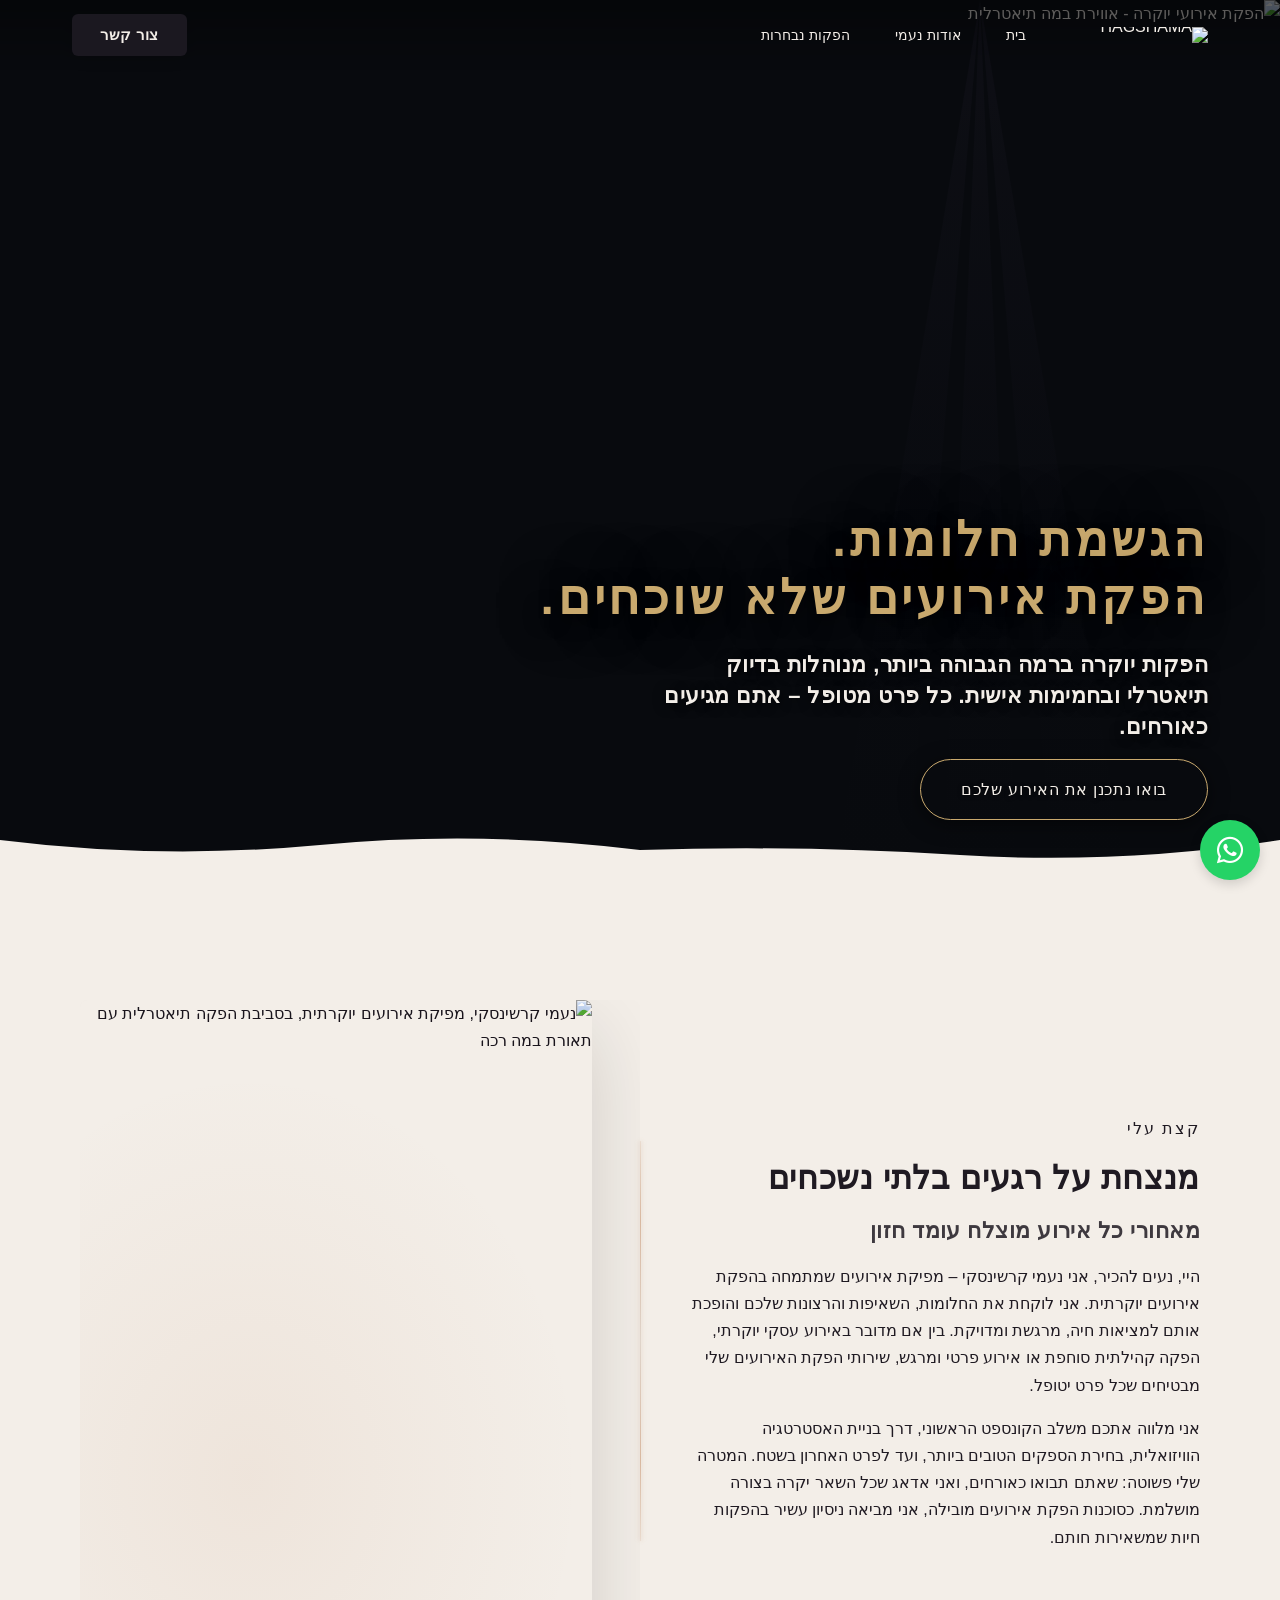
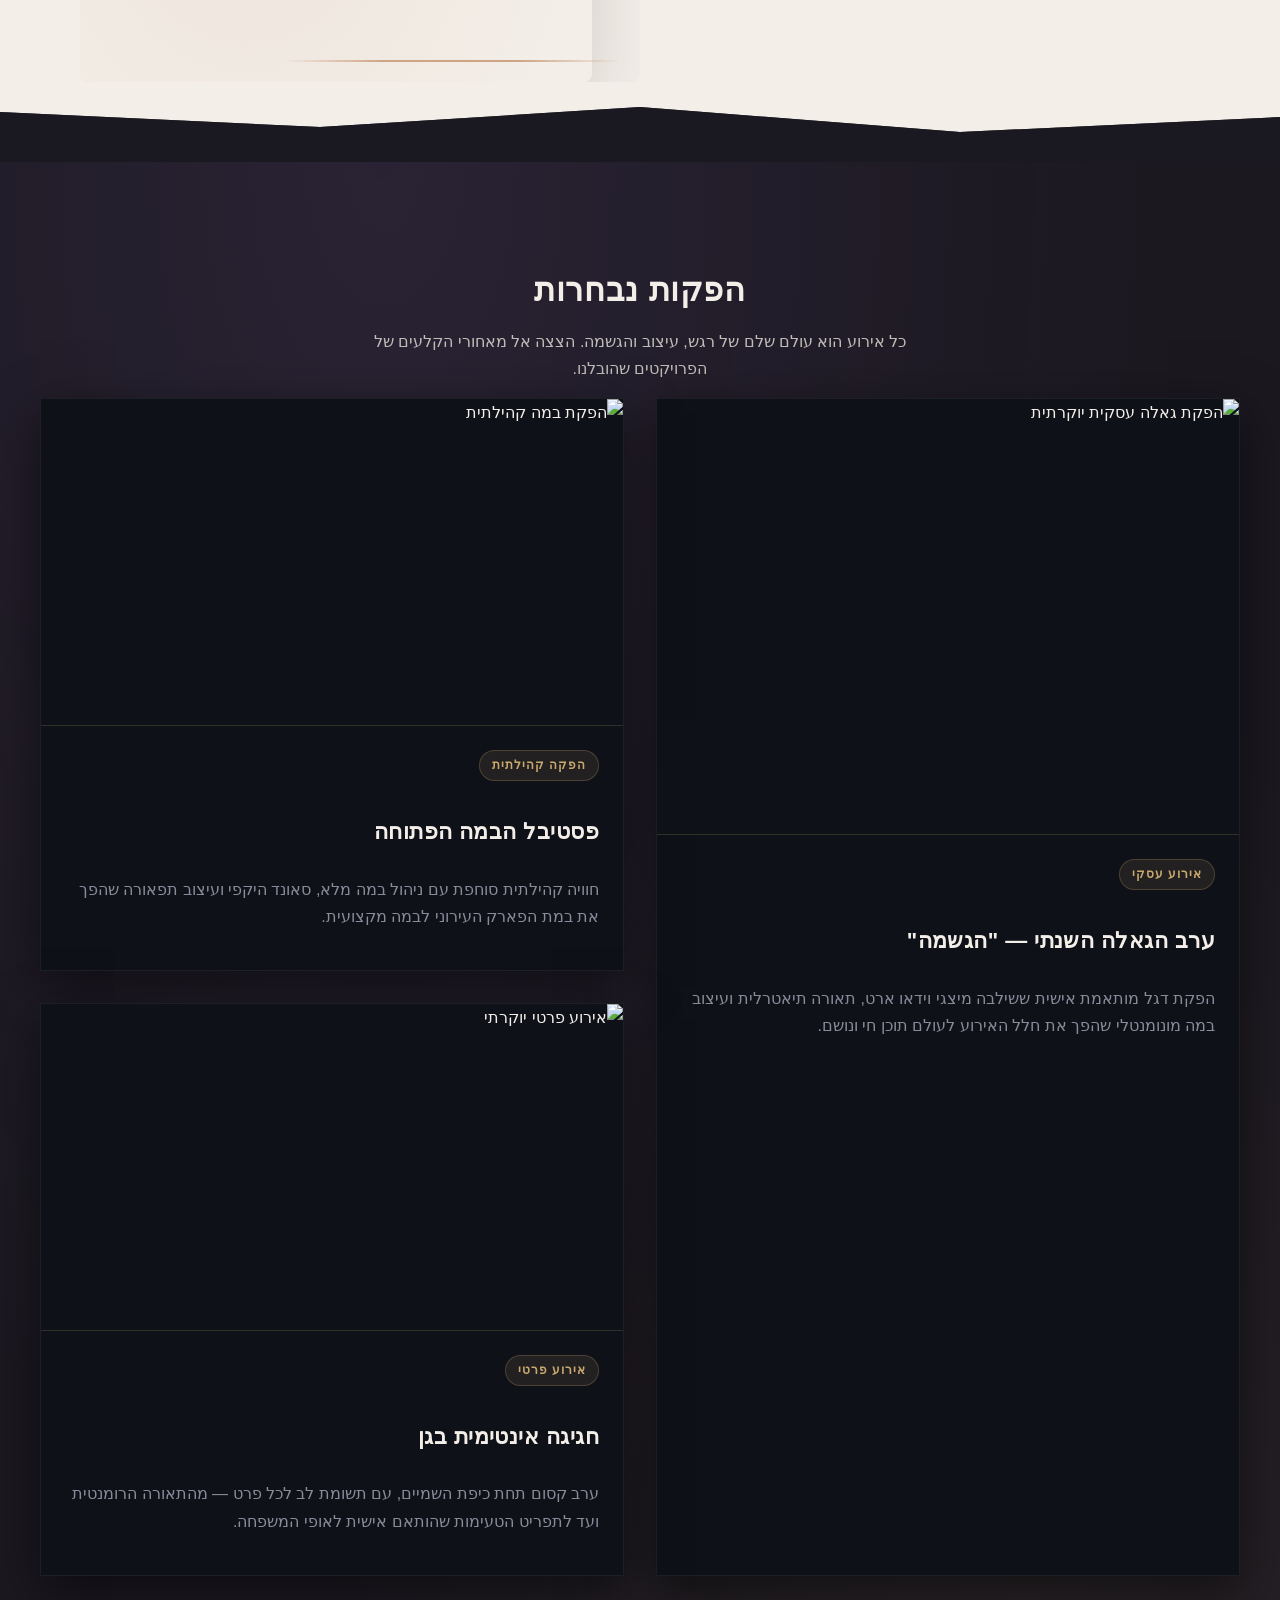
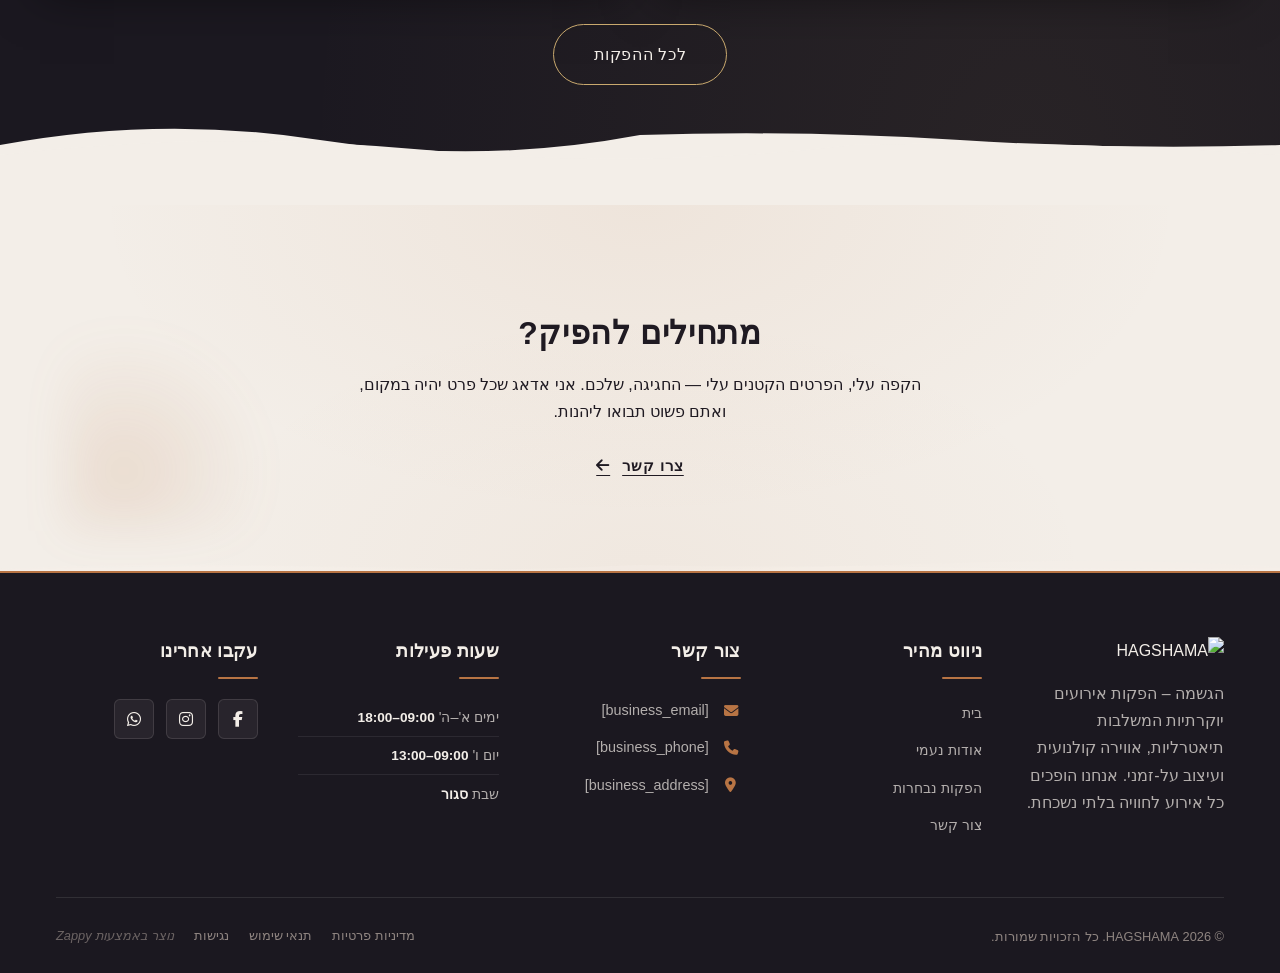
==== commit d2462545: "Incremental sync: 1 page(s) — update_image" ====
--- a/index.html
+++ b/index.html
@@ -889,49 +889,49 @@
   </div>
 </section>
 
-<section data-band-index="2" class="index-portfolio-section" data-layout-spec="בית-portfolio">
+<section data-band-index="2" class="index-portfolio-section" data-layout-spec="בית-portfolio" id="index-portfolio-section">
   <div class="index-portfolio-section__container">
     <header class="index-portfolio-section__header">
       <h2 class="index-portfolio-section__title">הפקות נבחרות</h2>
       <p class="index-portfolio-section__subtitle">כל אירוע הוא עולם שלם של רגש, עיצוב והגשמה. הצצה אל מאחורי הקלעים של הפרויקטים שהובלנו.</p>
     </header>
 
-    <div class="index-portfolio-section__grid">
+    <div class="index-portfolio-section__grid zappy-preserve-css-grid" data-zappy-grid-align="start" data-original-item-width="584" data-original-gap="32px" style="display: grid; --zappy-grid-cols: repeat(2, minmax(0, 1fr)); grid-template-columns: repeat(2, minmax(0, 1fr)); align-items: stretch !important;" data-zappy-explicit-columns="true">
       <!-- Featured Project (Larger Card) -->
-      <article class="index-portfolio-section__card index-portfolio-section__card--featured">
+      <article class="index-portfolio-section__card index-portfolio-section__card--featured" data-grid-item-index="0">
         <figure class="index-portfolio-section__card-media">
-          <img loading="lazy" decoding="async" data-placeholder="index-portfolio-image-1" data-context="Luxury corporate gala event production with dramatic stage lighting, elegant round tables with gold centerpieces, and a large branded screen backdrop in a dark ballroom setting" width="800" height="600" src="/assets/site-index-portfolio-image-1.webp" alt="הפקת גאלה עסקית יוקרתית" class="index-portfolio-section__card-img">
+          <div data-zappy-zoom-wrapper="true" data-element-id="img-1781603978051-8n1xullpq" data-element-type="image" data-zappy-zoom-wrapper-width="582px" data-zappy-zoom-wrapper-height="445px" data-zappy-zoom-wrapper-width-mode="px" data-zappy-zoom-wrapper-align="right" style="position: relative !important; overflow: hidden !important; width: 582px !important; max-width: 100% !important; margin-left: auto !important; margin-right: 0px !important; height: 445px !important; display: block !important;" data-zappy-zoom-clip="true" data-zappy-wrapper-margins-applied="true" data-zappy-card-slot-fill="1"><img decoding="async" data-placeholder="index-portfolio-image-1" data-context="Luxury corporate gala event production with dramatic stage lighting, elegant round tables with gold centerpieces, and a large branded screen backdrop in a dark ballroom setting" width="800" height="600" src="/assets/site-index-service-image-1-1781604144673-irhrjj.webp?v=1781604147373" alt="הפקת גאלה עסקית יוקרתית" class="index-portfolio-section__card-img" data-element-type="image" data-element-id="img-1781603978051-8n1xullpq" style="object-position: 51% 51% !important; margin: 0px !important; left: 0% !important; top: 0% !important; width: 100% !important; height: 100% !important; max-width: none !important; max-height: none !important; display: block !important; object-fit: fill !important;" data-zappy-zoom="0.5" data-zappy-object-position="51% 51%" data-zappy-original-width="582.4000244140625" data-zappy-original-height="445"></div>
           <div class="index-portfolio-section__card-glow"></div>
         </figure>
         <div class="index-portfolio-section__card-body">
-          <span class="index-portfolio-section__card-tag">אירוע עסקי</span>
-          <h3 class="index-portfolio-section__card-title">ערב הגאלה השנתי — "הגשמה"</h3>
+          <p class="zappy-editable"><span class="index-portfolio-section__card-tag">אירוע עסקי</span>
+          </p><h3 class="index-portfolio-section__card-title">ערב הגאלה השנתי — "הגשמה"</h3>
           <p class="index-portfolio-section__card-text">הפקת דגל מותאמת אישית ששילבה מיצגי וידאו ארט, תאורה תיאטרלית ועיצוב במה מונומנטלי שהפך את חלל האירוע לעולם תוכן חי ונושם.</p>
         </div>
       </article>
 
       <!-- Supporting Projects Stack -->
-      <div class="index-portfolio-section__stack">
+      <div class="index-portfolio-section__stack" data-grid-item-index="1">
         <article class="index-portfolio-section__card">
           <figure class="index-portfolio-section__card-media">
-            <img loading="lazy" decoding="async" data-placeholder="index-portfolio-image-2" data-context="Community theater stage production with colorful dramatic lighting, actors on stage in vibrant costumes, and a packed audience in a mid-sized venue" width="600" height="400" src="/assets/site-index-portfolio-image-2.webp" alt="הפקת במה קהילתית" class="index-portfolio-section__card-img">
+            <img loading="lazy" decoding="async" data-placeholder="index-portfolio-image-2" data-context="Community theater stage production with colorful dramatic lighting, actors on stage in vibrant costumes, and a packed audience in a mid-sized venue" width="600" height="400" src="/assets/site-index-portfolio-image-2.webp" alt="הפקת במה קהילתית" class="index-portfolio-section__card-img" data-element-type="image" data-element-id="img-1781603978051-8teidzpdx" style="">
             <div class="index-portfolio-section__card-glow"></div>
           </figure>
           <div class="index-portfolio-section__card-body">
-            <span class="index-portfolio-section__card-tag">הפקה קהילתית</span>
-            <h3 class="index-portfolio-section__card-title">פסטיבל הבמה הפתוחה</h3>
+            <p class="zappy-editable"><span class="index-portfolio-section__card-tag">הפקה קהילתית</span>
+            </p><h3 class="index-portfolio-section__card-title">פסטיבל הבמה הפתוחה</h3>
             <p class="index-portfolio-section__card-text">חוויה קהילתית סוחפת עם ניהול במה מלא, סאונד היקפי ועיצוב תפאורה שהפך את במת הפארק העירוני לבמה מקצועית.</p>
           </div>
         </article>
 
         <article class="index-portfolio-section__card">
           <figure class="index-portfolio-section__card-media">
-            <img loading="lazy" decoding="async" data-placeholder="index-portfolio-image-3" data-context="Intimate luxury private celebration in a garden setting with string lights, elegant floral arrangements, a small live jazz band, and guests enjoying a sophisticated dinner party" width="600" height="400" src="/assets/site-index-portfolio-image-3.webp" alt="אירוע פרטי יוקרתי" class="index-portfolio-section__card-img">
+            <img loading="lazy" decoding="async" data-placeholder="index-portfolio-image-3" data-context="Intimate luxury private celebration in a garden setting with string lights, elegant floral arrangements, a small live jazz band, and guests enjoying a sophisticated dinner party" width="600" height="400" src="/assets/site-index-portfolio-image-3.webp" alt="אירוע פרטי יוקרתי" class="index-portfolio-section__card-img" data-element-type="image" data-element-id="img-1781603978051-jf5a99ub3" style="">
             <div class="index-portfolio-section__card-glow"></div>
           </figure>
           <div class="index-portfolio-section__card-body">
-            <span class="index-portfolio-section__card-tag">אירוע פרטי</span>
-            <h3 class="index-portfolio-section__card-title">חגיגה אינטימית בגן</h3>
+            <p class="zappy-editable"><span class="index-portfolio-section__card-tag">אירוע פרטי</span>
+            </p><h3 class="index-portfolio-section__card-title">חגיגה אינטימית בגן</h3>
             <p class="index-portfolio-section__card-text">ערב קסום תחת כיפת השמיים, עם תשומת לב לכל פרט — מהתאורה הרומנטית ועד לתפריט הטעימות שהותאם אישית לאופי המשפחה.</p>
           </div>
         </article>
@@ -939,7 +939,7 @@
     </div>
 
     <footer class="index-portfolio-section__cta">
-      <a href="/productions" class="index-portfolio-section__cta-btn">לכל ההפקות</a>
+      <a href="/productions" class="index-portfolio-section__cta-btn" data-element-type="button" data-element-id="btn-1781603978039-ntrddo1f3" data-native-element="true">לכל ההפקות</a>
     </footer>
   </div>
 
@@ -1172,5 +1172,147 @@
       if(!hasDH){window.removeEventListener('scroll',onS);window.removeEventListener('resize',onS);applyScrolled();window._zappyNavNoDarkHero=true;}
     })();
     </script>
+
+    <script>
+    (function(){
+      var _applied=false;
+      function _isHeroBg(w){var img=w.querySelector('img');if(img&&(img.getAttribute('data-hero-bg')==='true'||img.getAttribute('data-hero-background')==='true'))return true;var p=(w.style.position||'').replace(/\s*!important\s*/g,'').trim();var ww=(w.style.width||'').replace(/\s*!important\s*/g,'').trim();var hh=(w.style.height||'').replace(/\s*!important\s*/g,'').trim();return p==='absolute'&&ww==='100%'&&hh==='100%';}
+      function fixDesktopWrappers(){
+        // No-op: desktop wrapper restoration is handled by ZAPPY_PUBLISHED_ZOOM_WRAPPER_RUNTIME
+        // in script.js (restoreWrapperDimensions). The old inflation logic here was expanding
+        // small wrappers (e.g. 139px logo wrappers) to their parent width, conflicting with
+        // the correct stored dimensions.
+      }
+      function _parsePos(s){var x=50,y=50;try{var m=(s||'').match(/(-?d+(?:.d+)?)%s+(-?d+(?:.d+)?)%/);if(m){x=parseFloat(m[1]);y=parseFloat(m[2]);}}catch(e){}if(!isFinite(x))x=50;if(!isFinite(y))y=50;return{x:Math.max(0,Math.min(100,x)),y:Math.max(0,Math.min(100,y))};}
+      function _coverPct(iA,cA){if(!isFinite(iA)||iA<=0||!isFinite(cA)||cA<=0)return{w:100,h:100};if(iA>=cA)return{w:(iA/cA)*100,h:100};return{w:100,h:(cA/iA)*100};}
+      function applyMobile(){
+        if(_applied)return;_applied=true;
+        document.querySelectorAll('[data-zappy-zoom-wrapper="true"]').forEach(function(w){
+          if(_isHeroBg(w))return;
+          var cw=w.style.getPropertyValue('width');
+          var _sW=parseFloat(w.getAttribute('data-zappy-zoom-wrapper-width'))||0;
+          var _sH=parseFloat(w.getAttribute('data-zappy-zoom-wrapper-height'))||0;
+          if(!cw&&!(_sW>0&&_sH>0))return;
+          if(!w._zappyDesktop)w._zappyDesktop={wStyle:w.getAttribute('style')};
+          var img=w.querySelector('img');
+          if(!img)return;
+          if(!img._zappyDesktop)img._zappyDesktop={src:img.getAttribute('src'),style:img.getAttribute('style')};
+          var mobileZoomStr=img.getAttribute('data-zappy-mobile-zoom');
+          var mobileZoom=parseFloat(mobileZoomStr);
+          var mobileSrc=img.getAttribute('data-zappy-mobile-src');
+          var mobilePos=img.getAttribute('data-zappy-mobile-object-position');
+          var parentOvf=w.parentElement?((w.parentElement.style.overflow||'')+(window.getComputedStyle(w.parentElement).overflow||'')).trim():'';
+          var inConstrainedParent=parentOvf.indexOf('hidden')!==-1||parentOvf.indexOf('clip')!==-1;
+          if(inConstrainedParent){
+            w.style.setProperty('max-width','100%','important');
+          }else{
+            w.style.setProperty('width','100%','important');
+            w.style.setProperty('max-width','100%','important');
+          }
+          if(mobileSrc)img.src=mobileSrc;
+          function _applyZoomCrop(_img,_w,_ePos,_eZoom){
+            var rect=_w.getBoundingClientRect();
+            if(!rect||!rect.width||!rect.height)return;
+            var nW=_img.naturalWidth||0,nH=_img.naturalHeight||0;
+            if(!(nW>0&&nH>0))return;
+            var iA=nW/nH,cA=rect.width/rect.height;
+            var cv=_coverPct(iA,cA);
+            var wP=100,hP=100;
+            if(_eZoom>=1){wP=cv.w*_eZoom;hP=cv.h*_eZoom;}
+            else{var t2=(_eZoom-0.5)/0.5;if(!isFinite(t2))t2=0;t2=Math.max(0,Math.min(1,t2));wP=100+t2*(cv.w-100);hP=100+t2*(cv.h-100);}
+            var p2=_parsePos(_ePos);
+            var lP=(100-wP)*(p2.x/100);
+            var tP=(100-hP)*(p2.y/100);
+            _img.style.setProperty('position','absolute','important');
+            _img.style.setProperty('left',lP+'%','important');
+            _img.style.setProperty('top',tP+'%','important');
+            _img.style.setProperty('width',wP+'%','important');
+            _img.style.setProperty('height',hP+'%','important');
+            _img.style.setProperty('max-width','none','important');
+            _img.style.setProperty('max-height','none','important');
+            _img.style.setProperty('display','block','important');
+            _img.style.setProperty('object-fit',_eZoom<1?'fill':'cover','important');
+            _img.style.setProperty('transform','none','important');
+            _img.style.setProperty('margin','0','important');
+          }
+          if(_sW>0&&_sH>0){
+            var effZoom=(isFinite(mobileZoom)&&mobileZoom>0)?mobileZoom:(parseFloat(img.getAttribute('data-zappy-zoom'))||1);
+            var effPos=mobilePos||img.getAttribute('data-zappy-object-position')||img.style.objectPosition||'50% 50%';
+            w.style.setProperty('overflow','hidden','important');
+            w.style.setProperty('position','relative','important');
+            w.style.setProperty('width','100%','important');
+            w.style.setProperty('max-width','100%','important');
+            if(_sW>0&&_sH>0){w.style.setProperty('padding-bottom','0','important');w.style.setProperty('aspect-ratio',_sW+'/'+_sH,'important');w.style.setProperty('height','auto','important');}
+            _applyZoomCrop(img,w,effPos,effZoom);
+            if(!(img.complete&&img.naturalWidth>0)){
+              (function(_i,_w2,_p,_z){_i.addEventListener('load',function _ol(){_i.removeEventListener('load',_ol);try{_applyZoomCrop(_i,_w2,_p,_z);}catch(e){}});
+              })(img,w,effPos,effZoom);
+            }
+          }else{
+            if(!inConstrainedParent)w.style.setProperty('height','auto','important');
+            img.style.setProperty('position','relative','important');
+            img.style.setProperty('width','100%','important');
+            img.style.setProperty('height','auto','important');
+            img.style.setProperty('max-width','100%','important');
+            img.style.setProperty('max-height',inConstrainedParent?'none':'400px','important');
+            img.style.setProperty('object-fit','cover','important');
+            img.style.setProperty('left','0','important');
+            img.style.setProperty('top','0','important');
+            img.style.setProperty('transform','none','important');
+          }
+        });
+        document.querySelectorAll('img[data-zappy-mobile-src],img[data-zappy-mobile-object-position],img[data-zappy-mobile-zoom]').forEach(function(img){
+          var zw=img.closest('[data-zappy-zoom-wrapper="true"]');
+          if(zw&&!_isHeroBg(zw))return;
+          if(!img._zappyDesktop)img._zappyDesktop={src:img.getAttribute('src'),style:img.getAttribute('style')};
+          var mobileSrc=img.getAttribute('data-zappy-mobile-src');
+          var mobilePos=img.getAttribute('data-zappy-mobile-object-position');
+          var mobileZoom=parseFloat(img.getAttribute('data-zappy-mobile-zoom'));
+          if(mobileSrc)img.src=mobileSrc;
+          if(mobilePos)img.style.setProperty('object-position',mobilePos,'important');
+          if(mobileZoom>1){
+            img.style.setProperty('transform','scale('+mobileZoom+')','important');
+            img.style.setProperty('transform-origin',mobilePos||'50% 50%','important');
+            var p=img.parentElement;
+            if(p)p.style.setProperty('overflow','hidden','important');
+          }
+        });
+      }
+      function revertDesktop(){
+        if(!_applied)return;_applied=false;
+        document.querySelectorAll('[data-zappy-zoom-wrapper="true"]').forEach(function(w){
+          if(w._zappyDesktop&&w._zappyDesktop.wStyle!=null){w.setAttribute('style',w._zappyDesktop.wStyle);}
+          var img=w.querySelector('img');
+          if(img&&img._zappyDesktop){
+            if(img._zappyDesktop.src!=null)img.setAttribute('src',img._zappyDesktop.src);
+            if(img._zappyDesktop.style!=null)img.setAttribute('style',img._zappyDesktop.style);
+            else img.removeAttribute('style');
+          }
+        });
+        document.querySelectorAll('img[data-zappy-mobile-src],img[data-zappy-mobile-object-position],img[data-zappy-mobile-zoom]').forEach(function(img){
+          var zw=img.closest('[data-zappy-zoom-wrapper="true"]');
+          if(zw&&!_isHeroBg(zw))return;
+          if(img._zappyDesktop){
+            if(img._zappyDesktop.src!=null)img.setAttribute('src',img._zappyDesktop.src);
+            if(img._zappyDesktop.style!=null)img.setAttribute('style',img._zappyDesktop.style);
+            else img.removeAttribute('style');
+          }
+        });
+        _fixHeroBgWrappers();
+        fixDesktopWrappers();
+      }
+      function _fixHeroBgWrappers(){var isMob=window.innerWidth<=768;document.querySelectorAll('[data-zappy-zoom-wrapper="true"]').forEach(function(w){if(!_isHeroBg(w))return;w.style.setProperty('position','absolute','important');w.style.setProperty('top','0','important');w.style.setProperty('left','0','important');w.style.setProperty('width','100%','important');w.style.setProperty('height','100%','important');w.style.setProperty('max-width','none','important');w.style.setProperty('overflow','hidden','important');w.setAttribute('data-zappy-zoom-wrapper-width-mode','full');var img=w.querySelector('img');if(img){img.style.setProperty('width','100%','important');img.style.setProperty('height','100%','important');img.style.setProperty('object-fit','cover','important');img.style.setProperty('position','relative','important');img.style.setProperty('top','0','important');img.style.setProperty('left','0','important');img.style.setProperty('max-width','none','important');img.style.setProperty('max-height','none','important');img.style.setProperty('display','block','important');if(isMob){var mSrc=img.getAttribute('data-zappy-mobile-src');var mPos=img.getAttribute('data-zappy-mobile-object-position');var mZoom=parseFloat(img.getAttribute('data-zappy-mobile-zoom'));if(mSrc){if(!img._zappyDesktop)img._zappyDesktop={src:img.getAttribute('src'),style:img.getAttribute('style')};img.src=mSrc;}if(mPos)img.style.setProperty('object-position',mPos,'important');if(mZoom>1){img.style.setProperty('transform','scale('+mZoom+')','important');img.style.setProperty('transform-origin',mPos||'50% 50%','important');}}}});}
+      function init(){
+        _fixHeroBgWrappers();
+        var mq=window.matchMedia('(max-width:768px)');
+        function onChange(e){if(e.matches)applyMobile();else revertDesktop();}
+        if(mq.matches)applyMobile();
+        else fixDesktopWrappers();
+        try{mq.addEventListener('change',onChange);}catch(e){mq.addListener(onChange);}
+      }
+      if(document.readyState==='loading')document.addEventListener('DOMContentLoaded',init);
+      else setTimeout(init,50);
+    })();
+    </script>
 </body>
 </html>
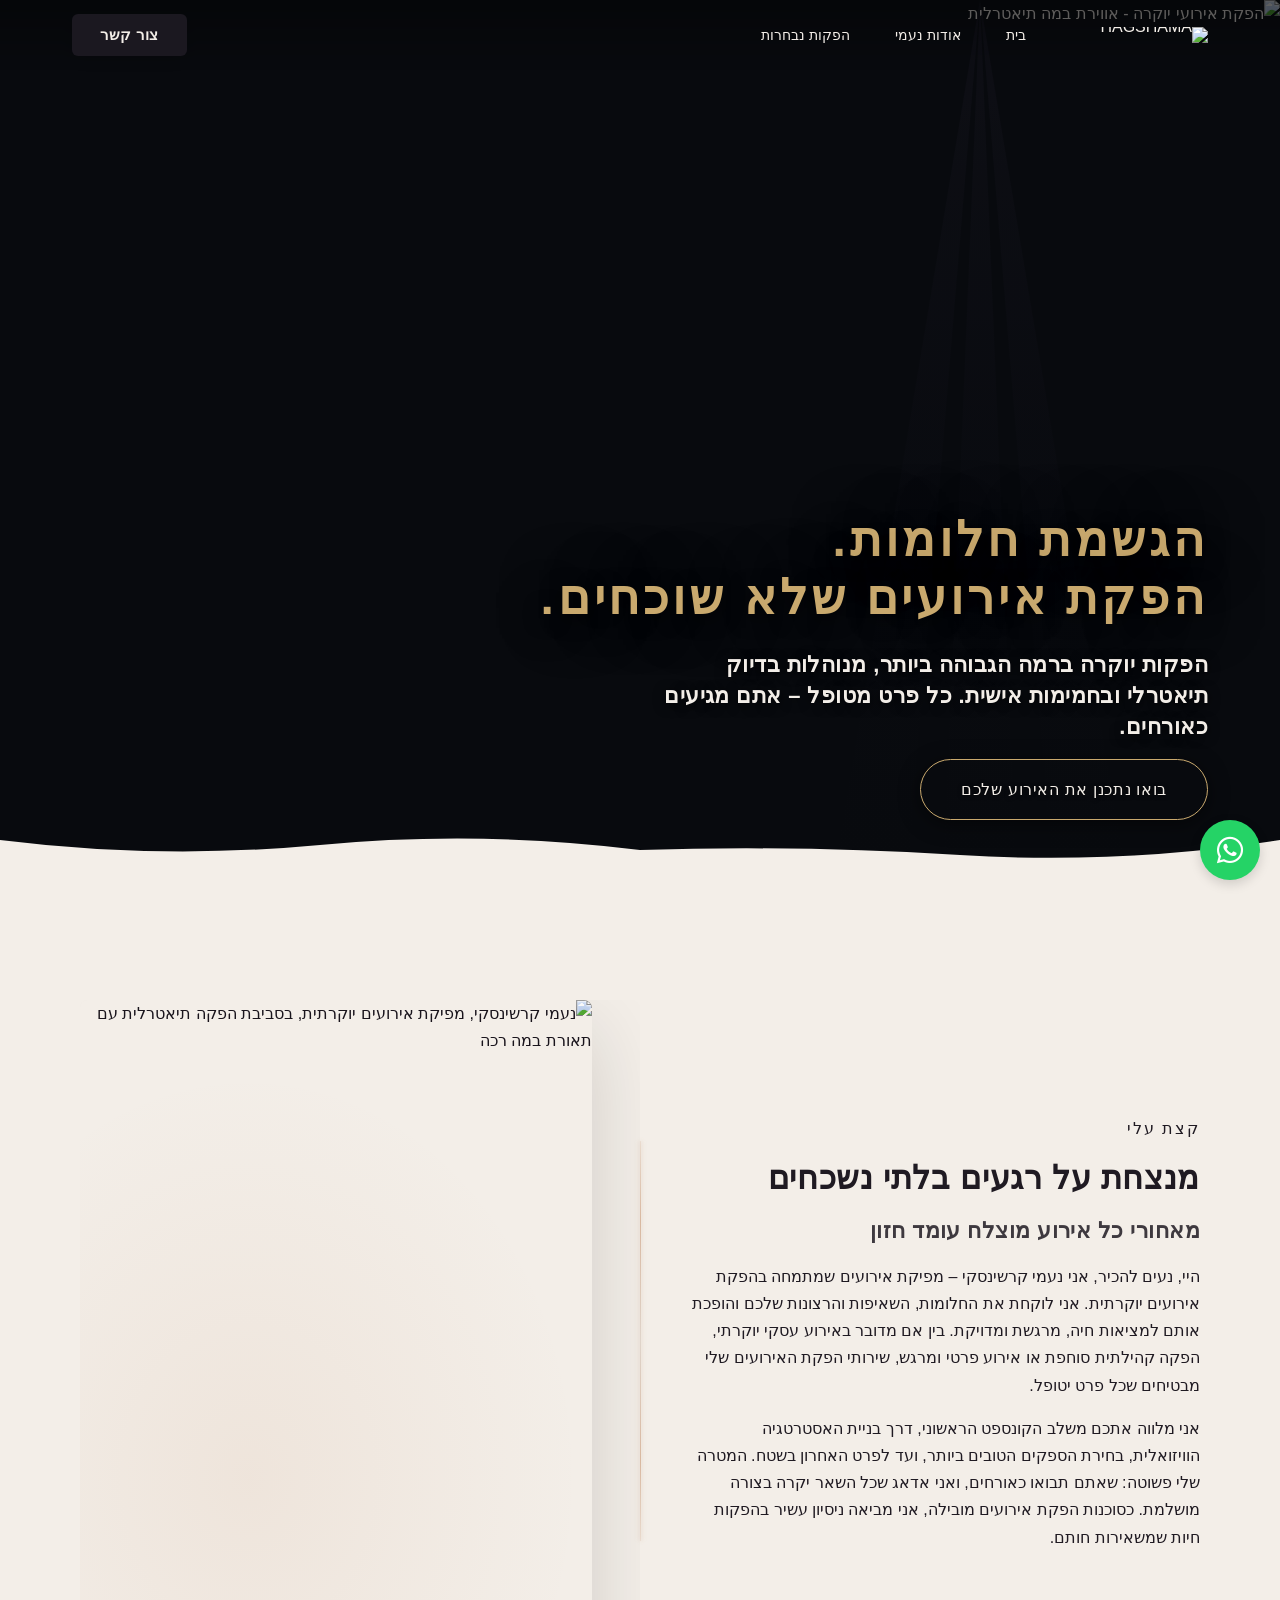
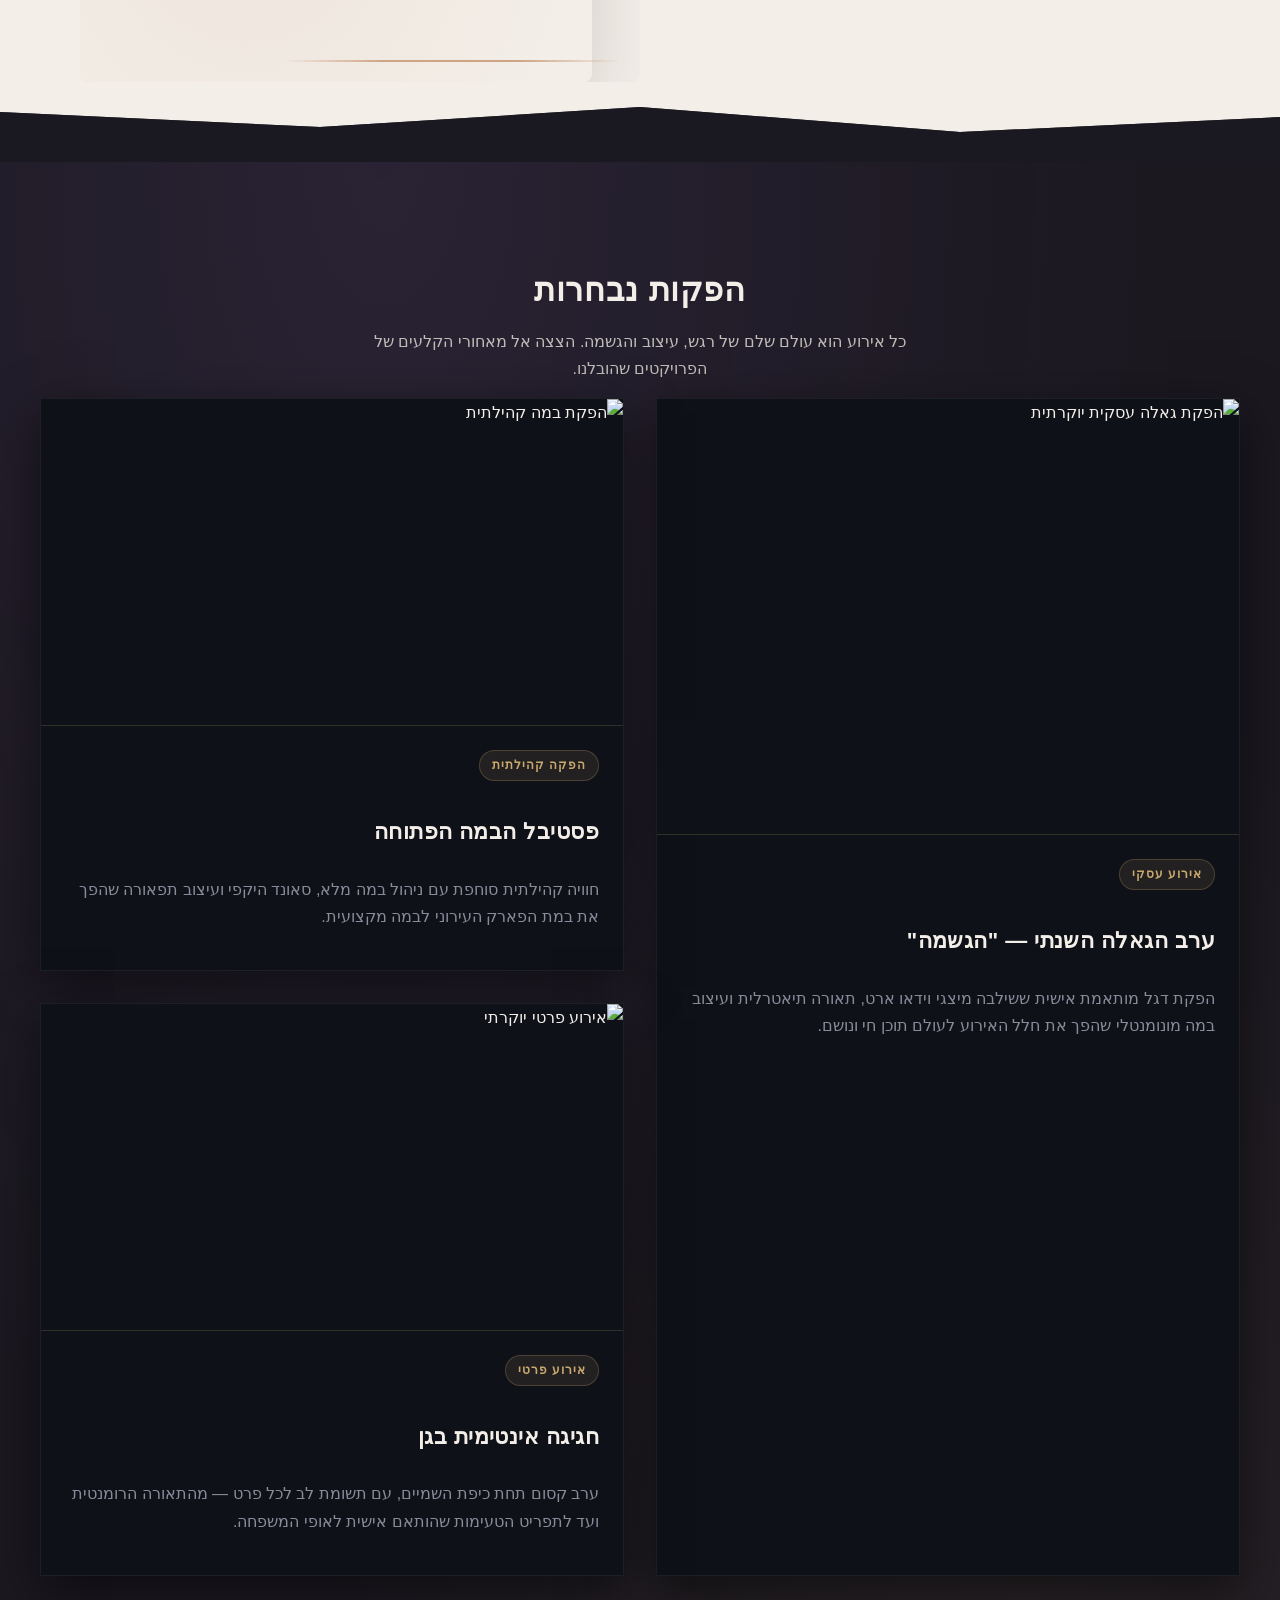
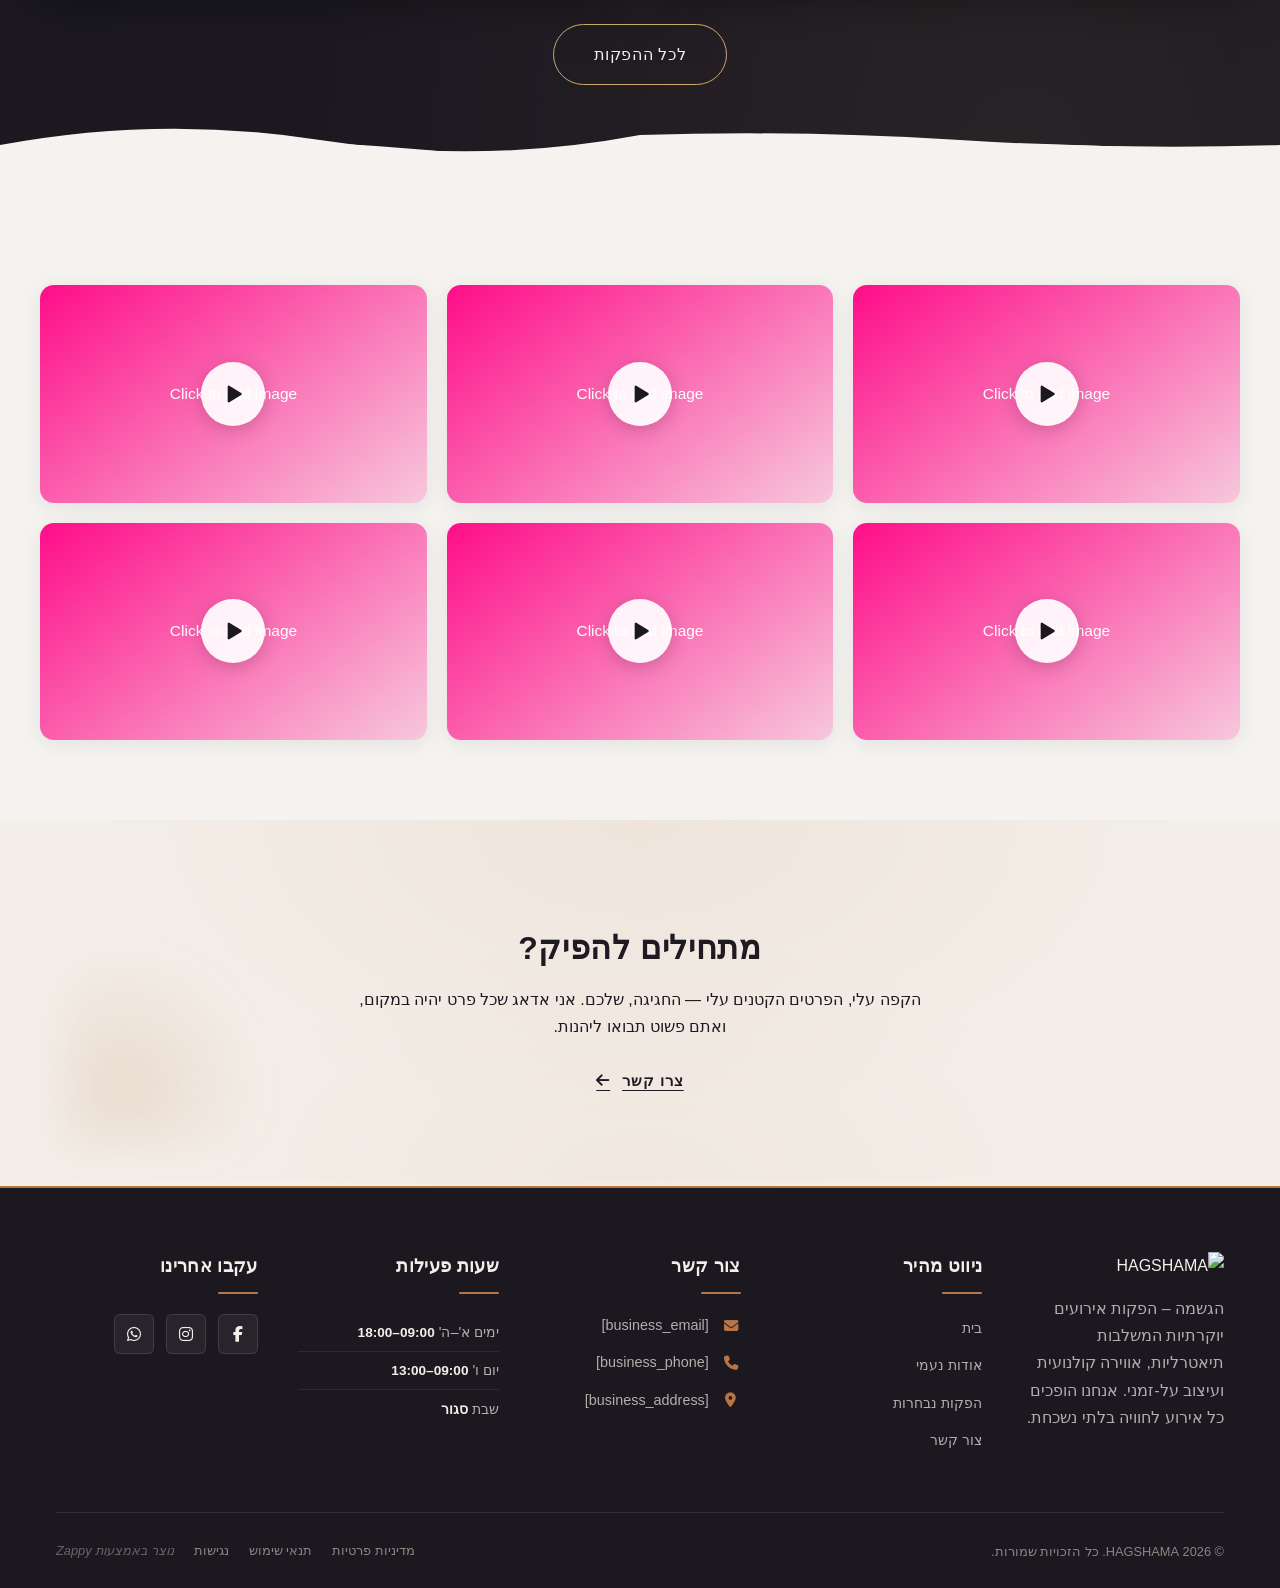
==== commit 63176405: "Background sync: Progressive GitHub Sync" ====
--- a/index.html
+++ b/index.html
@@ -914,7 +914,7 @@
       <div class="index-portfolio-section__stack" data-grid-item-index="1">
         <article class="index-portfolio-section__card">
           <figure class="index-portfolio-section__card-media">
-            <img loading="lazy" decoding="async" data-placeholder="index-portfolio-image-2" data-context="Community theater stage production with colorful dramatic lighting, actors on stage in vibrant costumes, and a packed audience in a mid-sized venue" width="600" height="400" src="/assets/site-index-portfolio-image-2.webp" alt="הפקת במה קהילתית" class="index-portfolio-section__card-img" data-element-type="image" data-element-id="img-1781603978051-8teidzpdx" style="">
+            <img loading="lazy" decoding="async" data-placeholder="index-portfolio-image-2" data-context="Community theater stage production with colorful dramatic lighting, actors on stage in vibrant costumes, and a packed audience in a mid-sized venue" width="600" height="400" src="/assets/site-index-portfolio-image-2.webp" alt="הפקת במה קהילתית" class="index-portfolio-section__card-img" data-element-type="image" data-element-id="img-1781603978051-8teidzpdx" >
             <div class="index-portfolio-section__card-glow"></div>
           </figure>
           <div class="index-portfolio-section__card-body">
@@ -926,7 +926,7 @@
 
         <article class="index-portfolio-section__card">
           <figure class="index-portfolio-section__card-media">
-            <img loading="lazy" decoding="async" data-placeholder="index-portfolio-image-3" data-context="Intimate luxury private celebration in a garden setting with string lights, elegant floral arrangements, a small live jazz band, and guests enjoying a sophisticated dinner party" width="600" height="400" src="/assets/site-index-portfolio-image-3.webp" alt="אירוע פרטי יוקרתי" class="index-portfolio-section__card-img" data-element-type="image" data-element-id="img-1781603978051-jf5a99ub3" style="">
+            <img loading="lazy" decoding="async" data-placeholder="index-portfolio-image-3" data-context="Intimate luxury private celebration in a garden setting with string lights, elegant floral arrangements, a small live jazz band, and guests enjoying a sophisticated dinner party" width="600" height="400" src="/assets/site-index-portfolio-image-3.webp" alt="אירוע פרטי יוקרתי" class="index-portfolio-section__card-img" data-element-type="image" data-element-id="img-1781603978051-jf5a99ub3" >
             <div class="index-portfolio-section__card-glow"></div>
           </figure>
           <div class="index-portfolio-section__card-body">
@@ -956,12 +956,72 @@
           <stop offset="100%" stop-color="#C9A96E" stop-opacity="0"></stop>
         </radialGradient>
       </defs>
-      <path d="M0,120 L0,60 Q150,30 300,55 T600,50 Q750,45 900,55 T1200,60 L1200,120 Z" fill="var(--bg-light)"></path>
-      <path d="M0,120 L0,70 Q200,45 400,65 T800,60 Q1000,55 1200,70 L1200,120 Z" fill="var(--bg-light)"></path>
+      <path d="M0,120 L0,60 Q150,30 300,55 T600,50 Q750,45 900,55 T1200,60 L1200,120 Z" fill="#f5f3f0"></path>
+      <path d="M0,120 L0,70 Q200,45 400,65 T800,60 Q1000,55 1200,70 L1200,120 Z" fill="#f5f3f0"></path>
       <ellipse cx="600" cy="120" rx="400" ry="40" fill="url(#divider-flare)"></ellipse>
     </svg>
   </div>
 </section>
+
+<section class="hag-video-gallery" aria-label="גלריית וידאו" data-zappy-component="true" id="ai-section-1781604228663-o62pzl6">
+  <div class="hag-video-gallery__grid">
+    <button class="hag-video-thumb" aria-label="נגן וידאו 1" data-video-id="1">
+      <img data-placeholder="gallery-video-1" data-context="Elegant wedding reception setup with floral centerpieces and ambient lighting" src="data:image/svg+xml,%3Csvg xmlns=%27http://www.w3.org/2000/svg%27 width=%27400%27 height=%27300%27%3E%3Cdefs%3E%3ClinearGradient id=%27grad%27 x1=%270%25%27 y1=%270%25%27 x2=%27100%25%27 y2=%27100%25%27%3E%3Cstop offset=%270%25%27 style=%27stop-color:%23FF0083;stop-opacity:1%27 /%3E%3Cstop offset=%27100%25%27 style=%27stop-color:%23FF008320;stop-opacity:1%27 /%3E%3C/linearGradient%3E%3C/defs%3E%3Crect width=%27100%25%27 height=%27100%25%27 fill=%27url(%23grad)%27/%3E%3Ctext x=%2750%25%27 y=%2750%25%27 font-family=%27Arial, sans-serif%27 font-size=%2716%27 fill=%27white%27 text-anchor=%27middle%27 dy=%27.3em%27 font-weight=%27500%27%3EClick%20to%20add%20image%3C/text%3E%3C/svg%3E" alt="תמונה ממוזערת וידאו 1" class="hag-video-thumb__img" loading="lazy">
+      <span class="hag-video-thumb__play" aria-hidden="true">
+        <svg viewBox="0 0 24 24" fill="none" xmlns="http://www.w3.org/2000/svg">
+          <path d="M8 5.14v13.72a1 1 0 001.5.86l11-6.86a1 1 0 000-1.72l-11-6.86A1 1 0 008 5.14z" fill="currentColor"></path>
+        </svg>
+      </span>
+    </button>
+
+    <button class="hag-video-thumb" aria-label="נגן וידאו 2" data-video-id="2">
+      <img data-placeholder="gallery-video-2" data-context="Corporate event stage with dramatic lighting and large LED screen backdrop" src="data:image/svg+xml,%3Csvg xmlns=%27http://www.w3.org/2000/svg%27 width=%27400%27 height=%27300%27%3E%3Cdefs%3E%3ClinearGradient id=%27grad%27 x1=%270%25%27 y1=%270%25%27 x2=%27100%25%27 y2=%27100%25%27%3E%3Cstop offset=%270%25%27 style=%27stop-color:%23FF0083;stop-opacity:1%27 /%3E%3Cstop offset=%27100%25%27 style=%27stop-color:%23FF008320;stop-opacity:1%27 /%3E%3C/linearGradient%3E%3C/defs%3E%3Crect width=%27100%25%27 height=%27100%25%27 fill=%27url(%23grad)%27/%3E%3Ctext x=%2750%25%27 y=%2750%25%27 font-family=%27Arial, sans-serif%27 font-size=%2716%27 fill=%27white%27 text-anchor=%27middle%27 dy=%27.3em%27 font-weight=%27500%27%3EClick%20to%20add%20image%3C/text%3E%3C/svg%3E" alt="תמונה ממוזערת וידאו 2" class="hag-video-thumb__img" loading="lazy">
+      <span class="hag-video-thumb__play" aria-hidden="true">
+        <svg viewBox="0 0 24 24" fill="none" xmlns="http://www.w3.org/2000/svg">
+          <path d="M8 5.14v13.72a1 1 0 001.5.86l11-6.86a1 1 0 000-1.72l-11-6.86A1 1 0 008 5.14z" fill="currentColor"></path>
+        </svg>
+      </span>
+    </button>
+
+    <button class="hag-video-thumb" aria-label="נגן וידאו 3" data-video-id="3">
+      <img data-placeholder="gallery-video-3" data-context="Outdoor garden party with string lights and beautifully decorated long tables" src="data:image/svg+xml,%3Csvg xmlns=%27http://www.w3.org/2000/svg%27 width=%27400%27 height=%27300%27%3E%3Cdefs%3E%3ClinearGradient id=%27grad%27 x1=%270%25%27 y1=%270%25%27 x2=%27100%25%27 y2=%27100%25%27%3E%3Cstop offset=%270%25%27 style=%27stop-color:%23FF0083;stop-opacity:1%27 /%3E%3Cstop offset=%27100%25%27 style=%27stop-color:%23FF008320;stop-opacity:1%27 /%3E%3C/linearGradient%3E%3C/defs%3E%3Crect width=%27100%25%27 height=%27100%25%27 fill=%27url(%23grad)%27/%3E%3Ctext x=%2750%25%27 y=%2750%25%27 font-family=%27Arial, sans-serif%27 font-size=%2716%27 fill=%27white%27 text-anchor=%27middle%27 dy=%27.3em%27 font-weight=%27500%27%3EClick%20to%20add%20image%3C/text%3E%3C/svg%3E" alt="תמונה ממוזערת וידאו 3" class="hag-video-thumb__img" loading="lazy">
+      <span class="hag-video-thumb__play" aria-hidden="true">
+        <svg viewBox="0 0 24 24" fill="none" xmlns="http://www.w3.org/2000/svg">
+          <path d="M8 5.14v13.72a1 1 0 001.5.86l11-6.86a1 1 0 000-1.72l-11-6.86A1 1 0 008 5.14z" fill="currentColor"></path>
+        </svg>
+      </span>
+    </button>
+
+    <button class="hag-video-thumb" aria-label="נגן וידאו 4" data-video-id="4">
+      <img data-placeholder="gallery-video-4" data-context="Bar mitzvah celebration with DJ booth, dance floor, and colorful uplighting" src="data:image/svg+xml,%3Csvg xmlns=%27http://www.w3.org/2000/svg%27 width=%27400%27 height=%27300%27%3E%3Cdefs%3E%3ClinearGradient id=%27grad%27 x1=%270%25%27 y1=%270%25%27 x2=%27100%25%27 y2=%27100%25%27%3E%3Cstop offset=%270%25%27 style=%27stop-color:%23FF0083;stop-opacity:1%27 /%3E%3Cstop offset=%27100%25%27 style=%27stop-color:%23FF008320;stop-opacity:1%27 /%3E%3C/linearGradient%3E%3C/defs%3E%3Crect width=%27100%25%27 height=%27100%25%27 fill=%27url(%23grad)%27/%3E%3Ctext x=%2750%25%27 y=%2750%25%27 font-family=%27Arial, sans-serif%27 font-size=%2716%27 fill=%27white%27 text-anchor=%27middle%27 dy=%27.3em%27 font-weight=%27500%27%3EClick%20to%20add%20image%3C/text%3E%3C/svg%3E" alt="תמונה ממוזערת וידאו 4" class="hag-video-thumb__img" loading="lazy">
+      <span class="hag-video-thumb__play" aria-hidden="true">
+        <svg viewBox="0 0 24 24" fill="none" xmlns="http://www.w3.org/2000/svg">
+          <path d="M8 5.14v13.72a1 1 0 001.5.86l11-6.86a1 1 0 000-1.72l-11-6.86A1 1 0 008 5.14z" fill="currentColor"></path>
+        </svg>
+      </span>
+    </button>
+
+    <button class="hag-video-thumb" aria-label="נגן וידאו 5" data-video-id="5">
+      <img data-placeholder="gallery-video-5" data-context="Intimate anniversary dinner setup with candlelight and rose petals on white tablecloth" src="data:image/svg+xml,%3Csvg xmlns=%27http://www.w3.org/2000/svg%27 width=%27400%27 height=%27300%27%3E%3Cdefs%3E%3ClinearGradient id=%27grad%27 x1=%270%25%27 y1=%270%25%27 x2=%27100%25%27 y2=%27100%25%27%3E%3Cstop offset=%270%25%27 style=%27stop-color:%23FF0083;stop-opacity:1%27 /%3E%3Cstop offset=%27100%25%27 style=%27stop-color:%23FF008320;stop-opacity:1%27 /%3E%3C/linearGradient%3E%3C/defs%3E%3Crect width=%27100%25%27 height=%27100%25%27 fill=%27url(%23grad)%27/%3E%3Ctext x=%2750%25%27 y=%2750%25%27 font-family=%27Arial, sans-serif%27 font-size=%2716%27 fill=%27white%27 text-anchor=%27middle%27 dy=%27.3em%27 font-weight=%27500%27%3EClick%20to%20add%20image%3C/text%3E%3C/svg%3E" alt="תמונה ממוזערת וידאו 5" class="hag-video-thumb__img" loading="lazy">
+      <span class="hag-video-thumb__play" aria-hidden="true">
+        <svg viewBox="0 0 24 24" fill="none" xmlns="http://www.w3.org/2000/svg">
+          <path d="M8 5.14v13.72a1 1 0 001.5.86l11-6.86a1 1 0 000-1.72l-11-6.86A1 1 0 008 5.14z" fill="currentColor"></path>
+        </svg>
+      </span>
+    </button>
+
+    <button class="hag-video-thumb" aria-label="נגן וידאו 6" data-video-id="6">
+      <img data-placeholder="gallery-video-6" data-context="Conference hall with professional AV setup, branded banners, and theater-style seating" src="data:image/svg+xml,%3Csvg xmlns=%27http://www.w3.org/2000/svg%27 width=%27400%27 height=%27300%27%3E%3Cdefs%3E%3ClinearGradient id=%27grad%27 x1=%270%25%27 y1=%270%25%27 x2=%27100%25%27 y2=%27100%25%27%3E%3Cstop offset=%270%25%27 style=%27stop-color:%23FF0083;stop-opacity:1%27 /%3E%3Cstop offset=%27100%25%27 style=%27stop-color:%23FF008320;stop-opacity:1%27 /%3E%3C/linearGradient%3E%3C/defs%3E%3Crect width=%27100%25%27 height=%27100%25%27 fill=%27url(%23grad)%27/%3E%3Ctext x=%2750%25%27 y=%2750%25%27 font-family=%27Arial, sans-serif%27 font-size=%2716%27 fill=%27white%27 text-anchor=%27middle%27 dy=%27.3em%27 font-weight=%27500%27%3EClick%20to%20add%20image%3C/text%3E%3C/svg%3E" alt="תמונה ממוזערת וידאו 6" class="hag-video-thumb__img" loading="lazy">
+      <span class="hag-video-thumb__play" aria-hidden="true">
+        <svg viewBox="0 0 24 24" fill="none" xmlns="http://www.w3.org/2000/svg">
+          <path d="M8 5.14v13.72a1 1 0 001.5.86l11-6.86a1 1 0 000-1.72l-11-6.86A1 1 0 008 5.14z" fill="currentColor"></path>
+        </svg>
+      </span>
+    </button>
+  </div>
+</section>
+
+
 
 <section data-band-index="3" class="index-cta-section" data-layout-spec="בית-cta" dir="rtl">
   <div class="index-cta-section__decorative-haze" aria-hidden="true"></div>
--- a/styles.css
+++ b/styles.css
@@ -6299,6 +6299,141 @@
 ._access-icon {
   display: flex !important;
 }
+
+/* Added Component Styles */
+.hag-video-gallery {
+  background: #f5f3f0;
+  padding: 80px 24px;
+  direction: rtl;
+  font-family: system-ui, sans-serif;
+  box-sizing: border-box;
+}
+
+.hag-video-gallery__grid {
+  display: grid;
+  grid-template-columns: repeat(3, 1fr);
+  gap: 20px;
+  max-width: 1200px;
+  margin: 0 auto;
+  padding: 0;
+  list-style: none;
+}
+
+.hag-video-thumb {
+  position: relative;
+  width: 100%;
+  aspect-ratio: 16 / 9;
+  border: none;
+  border-radius: 14px;
+  overflow: hidden;
+  cursor: pointer;
+  background: transparent;
+  padding: 0;
+  box-shadow: 0 4px 20px rgba(27, 24, 32, 0.08);
+  transition: transform 0.3s ease, box-shadow 0.3s ease;
+  -webkit-tap-highlight-color: transparent;
+}
+
+.hag-video-thumb:hover {
+  transform: translateY(-4px);
+  box-shadow: 0 12px 32px rgba(27, 24, 32, 0.16);
+}
+
+.hag-video-thumb:focus-visible {
+  outline: 3px solid var(--primary, #1B1820);
+  outline-offset: 3px;
+  border-radius: 16px;
+}
+
+.hag-video-thumb__img {
+  display: block;
+  width: 100%;
+  height: 100%;
+  object-fit: cover;
+  transition: transform 0.5s ease;
+}
+
+.hag-video-thumb:hover .hag-video-thumb__img {
+  transform: scale(1.05);
+}
+
+.hag-video-thumb__play {
+  position: absolute;
+  top: 50%;
+  left: 50%;
+  transform: translate(-50%, -50%);
+  width: 64px;
+  height: 64px;
+  background: rgba(255, 255, 255, 0.92);
+  border-radius: 50%;
+  display: flex;
+  align-items: center;
+  justify-content: center;
+  color: var(--primary, #1B1820);
+  box-shadow: 0 4px 18px rgba(0, 0, 0, 0.18);
+  transition: background 0.25s ease, transform 0.25s ease, box-shadow 0.25s ease;
+  pointer-events: none;
+}
+
+.hag-video-thumb__play svg {
+  width: 26px;
+  height: 26px;
+  margin-right: 3px; /* Optical centering for play triangle */
+}
+
+.hag-video-thumb:hover .hag-video-thumb__play {
+  background: #ffffff;
+  transform: translate(-50%, -50%) scale(1.08);
+  box-shadow: 0 8px 28px rgba(0, 0, 0, 0.25);
+}
+
+/* Responsive: 2 columns on tablets */
+@media (max-width: 900px) {
+  .hag-video-gallery {
+    padding: 60px 20px;
+  }
+
+  .hag-video-gallery__grid {
+    grid-template-columns: repeat(2, 1fr);
+    gap: 16px;
+  }
+
+  .hag-video-thumb__play {
+    width: 52px;
+    height: 52px;
+  }
+
+  .hag-video-thumb__play svg {
+    width: 22px;
+    height: 22px;
+  }
+}
+
+/* Responsive: 1 column on mobile */
+@media (max-width: 560px) {
+  .hag-video-gallery {
+    padding: 48px 16px;
+  }
+
+  .hag-video-gallery__grid {
+    grid-template-columns: 1fr;
+    gap: 14px;
+  }
+
+  .hag-video-thumb {
+    border-radius: 12px;
+  }
+
+  .hag-video-thumb__play {
+    width: 48px;
+    height: 48px;
+  }
+
+  .hag-video-thumb__play svg {
+    width: 20px;
+    height: 20px;
+  }
+}
 /* mobile-submenu-overflow-fix */
 @media (max-width: 768px) {
   .navbar .sub-menu.mobile-expanded,
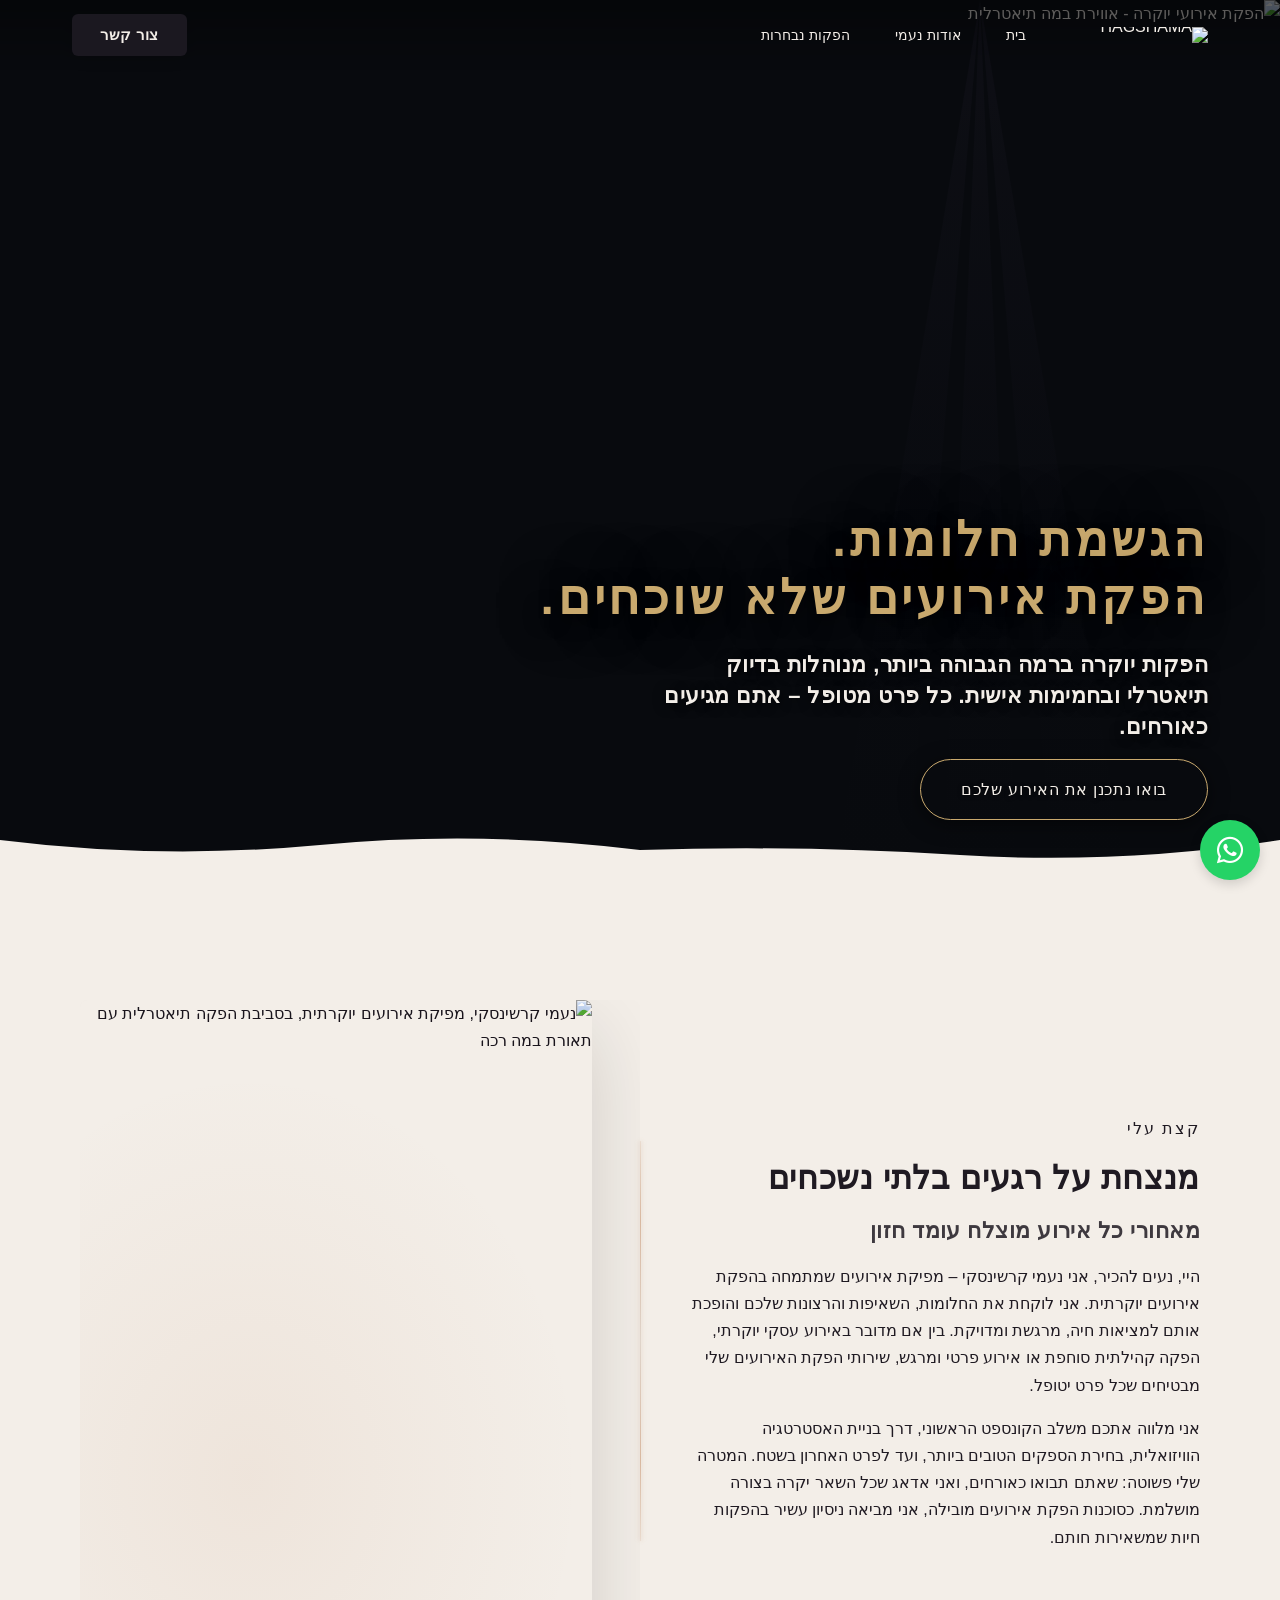
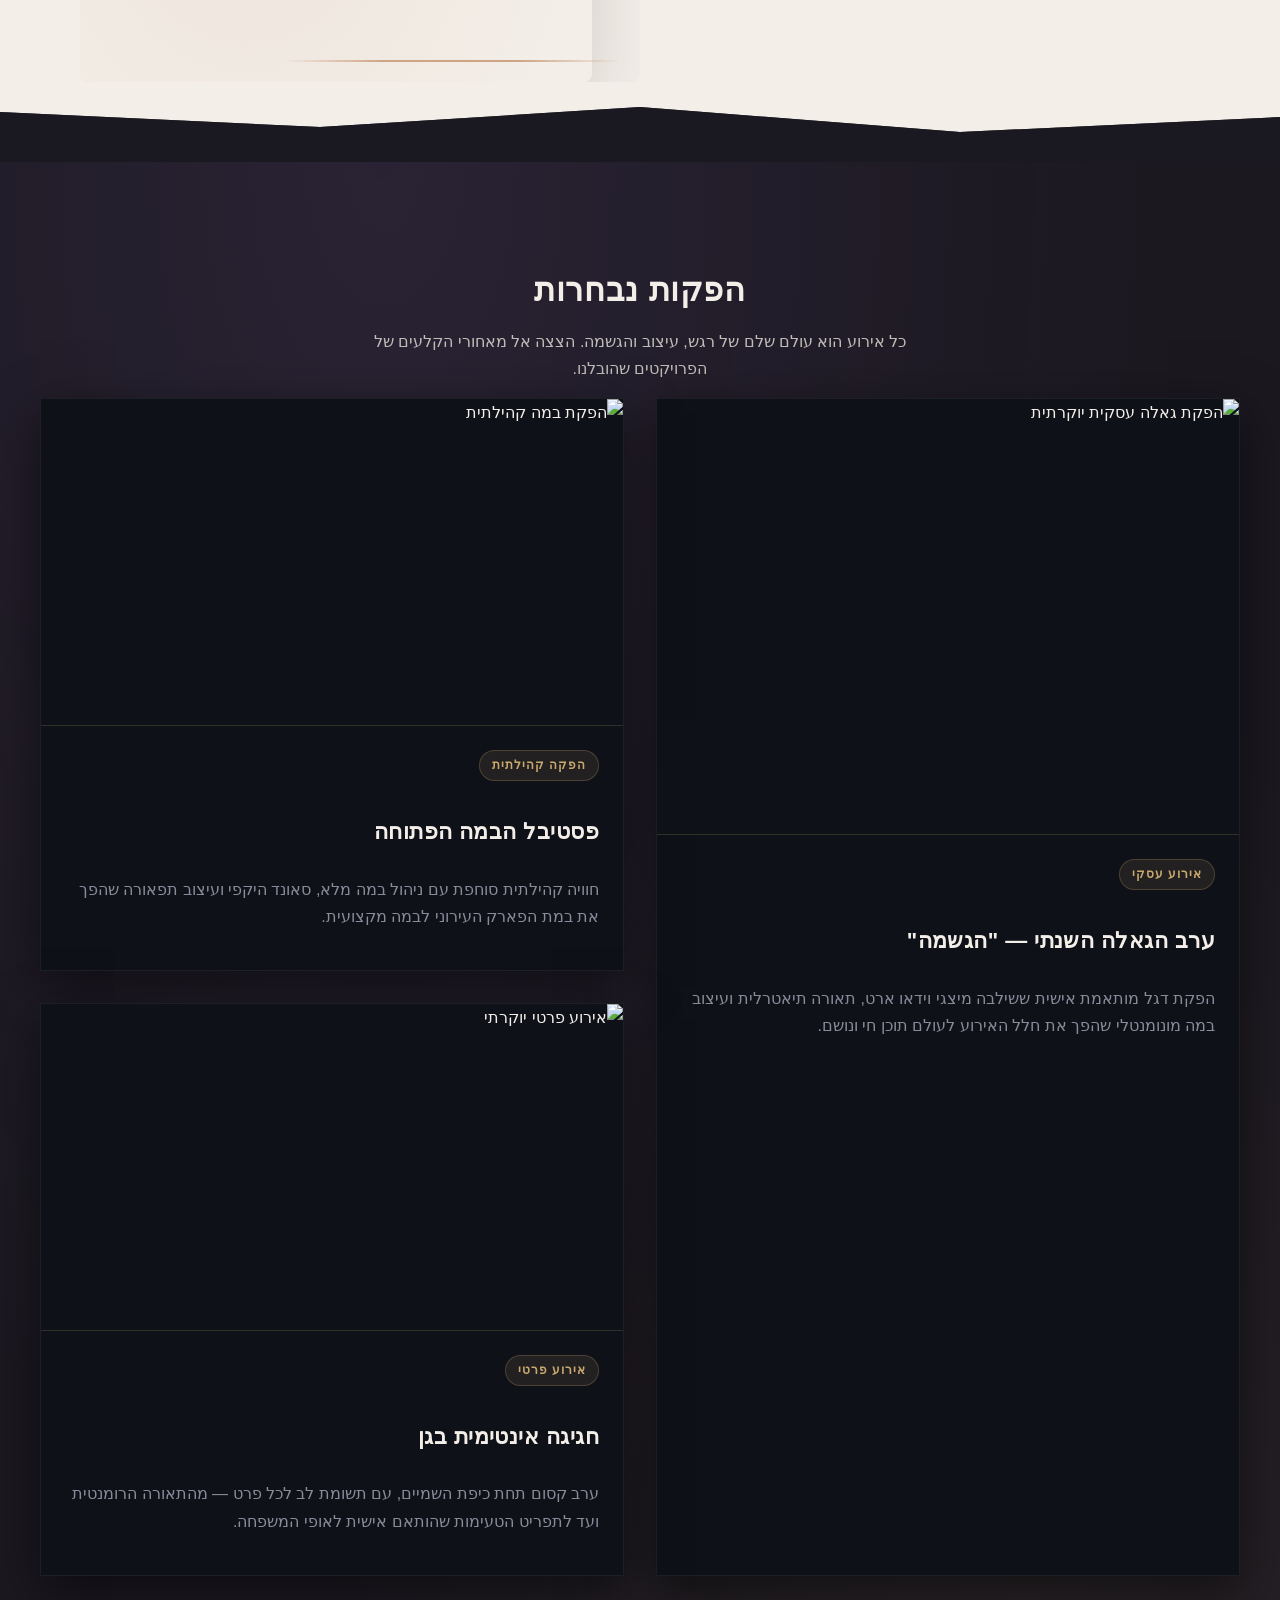
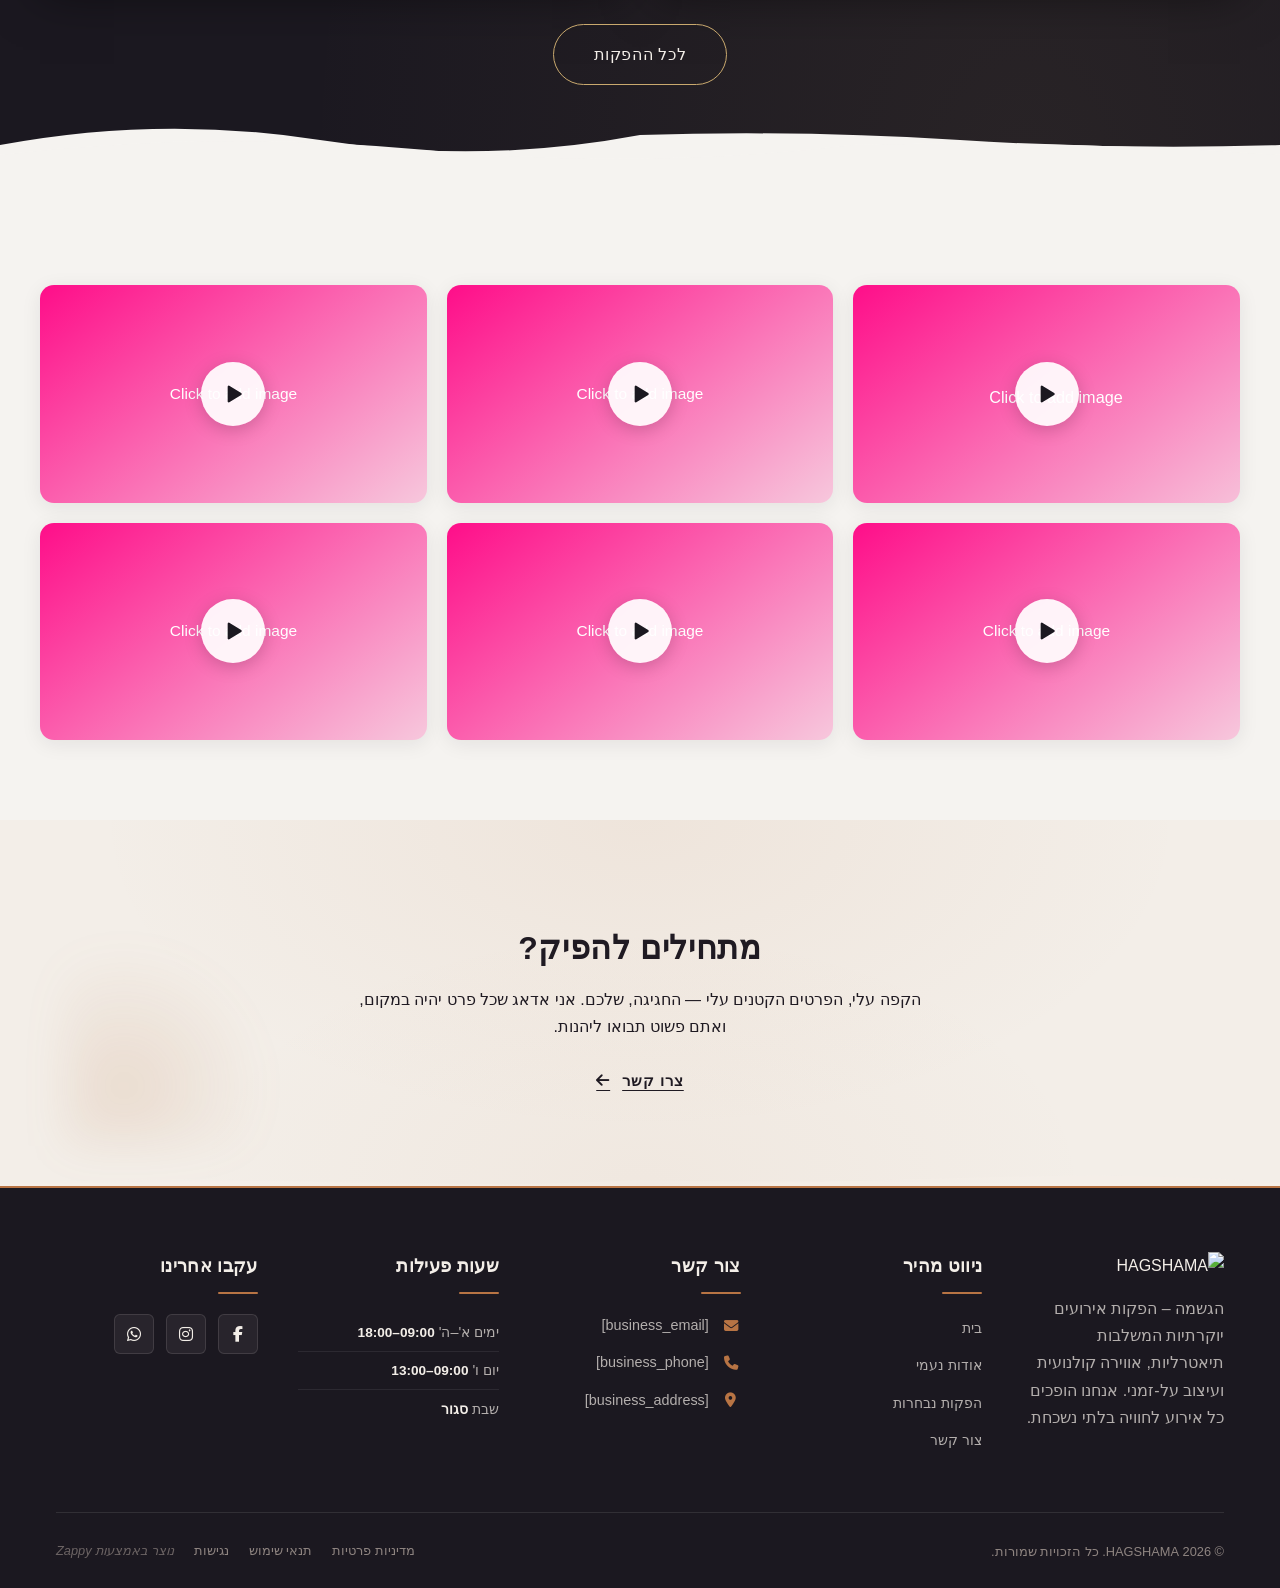
==== commit d65fcb2d: "Incremental sync: 1 page(s) — update_image" ====
--- a/index.html
+++ b/index.html
@@ -228,6 +228,7 @@
     <meta name="twitter:card" content="summary_large_image">
     <meta name="twitter:title" content="הגשימי את האירוע המושלם — HAGSHAMA">
     <meta name="twitter:description" content="חברת הפקת אירועים יוקרתית בהובלת נעמי קרשינסקי הופכת חלומות לחוויות בלתי נשכחות. ממופעי תאורה מרהיבים ועד הפקות פרטיות – אנחנו מנצחים על כל רגע. צרי קשר עוד היום.">
+    <script type="application/ld+json">{"@context":"https://schema.org","@graph":[{"@type":"Organization","@id":"https://hagshama.zappy5.app#organization","name":"HAGSHAMA","url":"https://hagshama.zappy5.app","description":"Naomi Kershinsky is a luxury event producer with a theatrical, high-end brand identity built around stage lighting aesthetics and metallic textures. Her brand communicates the transformation of dreams into unforgettable live experiences, positioning her as the 'conductor' of memorable moments. The brand voice is warm yet sophisticated, with a personal touch — she promises to handle every detail so clients can arrive as guests at their own events. She serves a range of clients from corporate luxury events to community productions and intimate private celebrations."},{"@type":"WebSite","@id":"https://hagshama.zappy5.app#website","url":"https://hagshama.zappy5.app","name":"HAGSHAMA","publisher":{"@id":"https://hagshama.zappy5.app#organization"}}]}</script>
     <meta property="og:type" content="website">
   <meta property="og:locale" content="he_IL">
   
@@ -914,7 +915,7 @@
       <div class="index-portfolio-section__stack" data-grid-item-index="1">
         <article class="index-portfolio-section__card">
           <figure class="index-portfolio-section__card-media">
-            <img loading="lazy" decoding="async" data-placeholder="index-portfolio-image-2" data-context="Community theater stage production with colorful dramatic lighting, actors on stage in vibrant costumes, and a packed audience in a mid-sized venue" width="600" height="400" src="/assets/site-index-portfolio-image-2.webp" alt="הפקת במה קהילתית" class="index-portfolio-section__card-img" data-element-type="image" data-element-id="img-1781603978051-8teidzpdx" >
+            <img loading="lazy" decoding="async" data-placeholder="index-portfolio-image-2" data-context="Community theater stage production with colorful dramatic lighting, actors on stage in vibrant costumes, and a packed audience in a mid-sized venue" width="600" height="400" src="/assets/site-index-portfolio-image-2.webp" alt="הפקת במה קהילתית" class="index-portfolio-section__card-img" data-element-type="image" data-element-id="img-1781603978051-8teidzpdx" style="">
             <div class="index-portfolio-section__card-glow"></div>
           </figure>
           <div class="index-portfolio-section__card-body">
@@ -926,7 +927,7 @@
 
         <article class="index-portfolio-section__card">
           <figure class="index-portfolio-section__card-media">
-            <img loading="lazy" decoding="async" data-placeholder="index-portfolio-image-3" data-context="Intimate luxury private celebration in a garden setting with string lights, elegant floral arrangements, a small live jazz band, and guests enjoying a sophisticated dinner party" width="600" height="400" src="/assets/site-index-portfolio-image-3.webp" alt="אירוע פרטי יוקרתי" class="index-portfolio-section__card-img" data-element-type="image" data-element-id="img-1781603978051-jf5a99ub3" >
+            <img loading="lazy" decoding="async" data-placeholder="index-portfolio-image-3" data-context="Intimate luxury private celebration in a garden setting with string lights, elegant floral arrangements, a small live jazz band, and guests enjoying a sophisticated dinner party" width="600" height="400" src="/assets/site-index-portfolio-image-3.webp" alt="אירוע פרטי יוקרתי" class="index-portfolio-section__card-img" data-element-type="image" data-element-id="img-1781603978051-jf5a99ub3" style="">
             <div class="index-portfolio-section__card-glow"></div>
           </figure>
           <div class="index-portfolio-section__card-body">
@@ -964,9 +965,9 @@
 </section>
 
 <section class="hag-video-gallery" aria-label="גלריית וידאו" data-zappy-component="true" id="ai-section-1781604228663-o62pzl6">
-  <div class="hag-video-gallery__grid">
-    <button class="hag-video-thumb" aria-label="נגן וידאו 1" data-video-id="1">
-      <img data-placeholder="gallery-video-1" data-context="Elegant wedding reception setup with floral centerpieces and ambient lighting" src="data:image/svg+xml,%3Csvg xmlns=%27http://www.w3.org/2000/svg%27 width=%27400%27 height=%27300%27%3E%3Cdefs%3E%3ClinearGradient id=%27grad%27 x1=%270%25%27 y1=%270%25%27 x2=%27100%25%27 y2=%27100%25%27%3E%3Cstop offset=%270%25%27 style=%27stop-color:%23FF0083;stop-opacity:1%27 /%3E%3Cstop offset=%27100%25%27 style=%27stop-color:%23FF008320;stop-opacity:1%27 /%3E%3C/linearGradient%3E%3C/defs%3E%3Crect width=%27100%25%27 height=%27100%25%27 fill=%27url(%23grad)%27/%3E%3Ctext x=%2750%25%27 y=%2750%25%27 font-family=%27Arial, sans-serif%27 font-size=%2716%27 fill=%27white%27 text-anchor=%27middle%27 dy=%27.3em%27 font-weight=%27500%27%3EClick%20to%20add%20image%3C/text%3E%3C/svg%3E" alt="תמונה ממוזערת וידאו 1" class="hag-video-thumb__img" loading="lazy">
+  <div class="hag-video-gallery__grid zappy-preserve-css-grid" id="zappy-auto-grid-1781604235163-1wf2y9" data-zappy-auto-grid="true" data-original-item-width="387" data-original-gap="20px" style="display: grid; --zappy-grid-cols: repeat(3, minmax(0, 1fr)); grid-template-columns: repeat(3, minmax(0, 1fr)); align-items: stretch !important;" data-zappy-explicit-columns="true">
+    <button class="hag-video-thumb zappy-grid-item-no-stretch" aria-label="נגן וידאו 1" data-video-id="1" data-element-type="button" data-element-id="btn-1781604235046-ad2mrapck" data-native-element="true" data-grid-item-index="0" data-zappy-has-aspect-ratio="true">
+      <div data-zappy-zoom-wrapper="true" data-element-id="img-1781604235059-oa8uia2dk" data-element-type="image" data-zappy-zoom-wrapper-width="402px" data-zappy-zoom-wrapper-height="226px" data-zappy-zoom-wrapper-width-mode="px" data-zappy-zoom-wrapper-align="center" style="position: relative !important; overflow: hidden !important; width: 402px !important; max-width: 100% !important; margin-left: auto !important; margin-right: auto !important; height: 226px !important; display: block !important;" data-zappy-zoom-clip="true" data-zappy-wrapper-margins-applied="true"><img data-placeholder="gallery-video-1" data-context="Elegant wedding reception setup with floral centerpieces and ambient lighting" src="data:image/svg+xml,%3Csvg xmlns=%27http://www.w3.org/2000/svg%27 width=%27400%27 height=%27300%27%3E%3Cdefs%3E%3ClinearGradient id=%27grad%27 x1=%270%25%27 y1=%270%25%27 x2=%27100%25%27 y2=%27100%25%27%3E%3Cstop offset=%270%25%27 style=%27stop-color:%23FF0083;stop-opacity:1%27 /%3E%3Cstop offset=%27100%25%27 style=%27stop-color:%23FF008320;stop-opacity:1%27 /%3E%3C/linearGradient%3E%3C/defs%3E%3Crect width=%27100%25%27 height=%27100%25%27 fill=%27url(%23grad)%27/%3E%3Ctext x=%2750%25%27 y=%2750%25%27 font-family=%27Arial, sans-serif%27 font-size=%2716%27 fill=%27white%27 text-anchor=%27middle%27 dy=%27.3em%27 font-weight=%27500%27%3EClick%20to%20add%20image%3C/text%3E%3C/svg%3E" alt="תמונה ממוזערת וידאו 1" data-zappy-editable-image="true" class="hag-video-thumb__img" loading="lazy" data-element-type="image" data-element-id="img-1781604235059-oa8uia2dk" style="display: block; object-position: 50% 50% !important; margin-top: 0px !important; margin-bottom: 0px !important; left: -2.5% !important; top: -17.3665% !important; width: 105% !important; height: 134.733% !important; max-width: none !important; max-height: none !important; object-fit: cover !important;" data-zappy-zoom="1.05" data-zappy-object-position="50% 50%"></div>
       <span class="hag-video-thumb__play" aria-hidden="true">
         <svg viewBox="0 0 24 24" fill="none" xmlns="http://www.w3.org/2000/svg">
           <path d="M8 5.14v13.72a1 1 0 001.5.86l11-6.86a1 1 0 000-1.72l-11-6.86A1 1 0 008 5.14z" fill="currentColor"></path>
@@ -974,8 +975,8 @@
       </span>
     </button>
 
-    <button class="hag-video-thumb" aria-label="נגן וידאו 2" data-video-id="2">
-      <img data-placeholder="gallery-video-2" data-context="Corporate event stage with dramatic lighting and large LED screen backdrop" src="data:image/svg+xml,%3Csvg xmlns=%27http://www.w3.org/2000/svg%27 width=%27400%27 height=%27300%27%3E%3Cdefs%3E%3ClinearGradient id=%27grad%27 x1=%270%25%27 y1=%270%25%27 x2=%27100%25%27 y2=%27100%25%27%3E%3Cstop offset=%270%25%27 style=%27stop-color:%23FF0083;stop-opacity:1%27 /%3E%3Cstop offset=%27100%25%27 style=%27stop-color:%23FF008320;stop-opacity:1%27 /%3E%3C/linearGradient%3E%3C/defs%3E%3Crect width=%27100%25%27 height=%27100%25%27 fill=%27url(%23grad)%27/%3E%3Ctext x=%2750%25%27 y=%2750%25%27 font-family=%27Arial, sans-serif%27 font-size=%2716%27 fill=%27white%27 text-anchor=%27middle%27 dy=%27.3em%27 font-weight=%27500%27%3EClick%20to%20add%20image%3C/text%3E%3C/svg%3E" alt="תמונה ממוזערת וידאו 2" class="hag-video-thumb__img" loading="lazy">
+    <button class="hag-video-thumb zappy-grid-item-no-stretch" aria-label="נגן וידאו 2" data-video-id="2" data-element-type="button" data-element-id="btn-1781604235046-af7ec1wxl" data-native-element="true" data-grid-item-index="1" data-zappy-has-aspect-ratio="true">
+      <img data-placeholder="gallery-video-2" data-context="Corporate event stage with dramatic lighting and large LED screen backdrop" src="data:image/svg+xml,%3Csvg xmlns=%27http://www.w3.org/2000/svg%27 width=%27400%27 height=%27300%27%3E%3Cdefs%3E%3ClinearGradient id=%27grad%27 x1=%270%25%27 y1=%270%25%27 x2=%27100%25%27 y2=%27100%25%27%3E%3Cstop offset=%270%25%27 style=%27stop-color:%23FF0083;stop-opacity:1%27 /%3E%3Cstop offset=%27100%25%27 style=%27stop-color:%23FF008320;stop-opacity:1%27 /%3E%3C/linearGradient%3E%3C/defs%3E%3Crect width=%27100%25%27 height=%27100%25%27 fill=%27url(%23grad)%27/%3E%3Ctext x=%2750%25%27 y=%2750%25%27 font-family=%27Arial, sans-serif%27 font-size=%2716%27 fill=%27white%27 text-anchor=%27middle%27 dy=%27.3em%27 font-weight=%27500%27%3EClick%20to%20add%20image%3C/text%3E%3C/svg%3E" alt="תמונה ממוזערת וידאו 2" data-zappy-editable-image="true" class="hag-video-thumb__img" loading="lazy" data-element-type="image" data-element-id="img-1781604235060-ib7ha8eyi" style="">
       <span class="hag-video-thumb__play" aria-hidden="true">
         <svg viewBox="0 0 24 24" fill="none" xmlns="http://www.w3.org/2000/svg">
           <path d="M8 5.14v13.72a1 1 0 001.5.86l11-6.86a1 1 0 000-1.72l-11-6.86A1 1 0 008 5.14z" fill="currentColor"></path>
@@ -983,8 +984,8 @@
       </span>
     </button>
 
-    <button class="hag-video-thumb" aria-label="נגן וידאו 3" data-video-id="3">
-      <img data-placeholder="gallery-video-3" data-context="Outdoor garden party with string lights and beautifully decorated long tables" src="data:image/svg+xml,%3Csvg xmlns=%27http://www.w3.org/2000/svg%27 width=%27400%27 height=%27300%27%3E%3Cdefs%3E%3ClinearGradient id=%27grad%27 x1=%270%25%27 y1=%270%25%27 x2=%27100%25%27 y2=%27100%25%27%3E%3Cstop offset=%270%25%27 style=%27stop-color:%23FF0083;stop-opacity:1%27 /%3E%3Cstop offset=%27100%25%27 style=%27stop-color:%23FF008320;stop-opacity:1%27 /%3E%3C/linearGradient%3E%3C/defs%3E%3Crect width=%27100%25%27 height=%27100%25%27 fill=%27url(%23grad)%27/%3E%3Ctext x=%2750%25%27 y=%2750%25%27 font-family=%27Arial, sans-serif%27 font-size=%2716%27 fill=%27white%27 text-anchor=%27middle%27 dy=%27.3em%27 font-weight=%27500%27%3EClick%20to%20add%20image%3C/text%3E%3C/svg%3E" alt="תמונה ממוזערת וידאו 3" class="hag-video-thumb__img" loading="lazy">
+    <button class="hag-video-thumb zappy-grid-item-no-stretch" aria-label="נגן וידאו 3" data-video-id="3" data-element-type="button" data-element-id="btn-1781604235046-8pfvmrqbr" data-native-element="true" data-grid-item-index="2" data-zappy-has-aspect-ratio="true">
+      <img data-placeholder="gallery-video-3" data-context="Outdoor garden party with string lights and beautifully decorated long tables" src="data:image/svg+xml,%3Csvg xmlns=%27http://www.w3.org/2000/svg%27 width=%27400%27 height=%27300%27%3E%3Cdefs%3E%3ClinearGradient id=%27grad%27 x1=%270%25%27 y1=%270%25%27 x2=%27100%25%27 y2=%27100%25%27%3E%3Cstop offset=%270%25%27 style=%27stop-color:%23FF0083;stop-opacity:1%27 /%3E%3Cstop offset=%27100%25%27 style=%27stop-color:%23FF008320;stop-opacity:1%27 /%3E%3C/linearGradient%3E%3C/defs%3E%3Crect width=%27100%25%27 height=%27100%25%27 fill=%27url(%23grad)%27/%3E%3Ctext x=%2750%25%27 y=%2750%25%27 font-family=%27Arial, sans-serif%27 font-size=%2716%27 fill=%27white%27 text-anchor=%27middle%27 dy=%27.3em%27 font-weight=%27500%27%3EClick%20to%20add%20image%3C/text%3E%3C/svg%3E" alt="תמונה ממוזערת וידאו 3" data-zappy-editable-image="true" class="hag-video-thumb__img" loading="lazy" data-element-type="image" data-element-id="img-1781604235060-v2g4gkiln" style="">
       <span class="hag-video-thumb__play" aria-hidden="true">
         <svg viewBox="0 0 24 24" fill="none" xmlns="http://www.w3.org/2000/svg">
           <path d="M8 5.14v13.72a1 1 0 001.5.86l11-6.86a1 1 0 000-1.72l-11-6.86A1 1 0 008 5.14z" fill="currentColor"></path>
@@ -992,8 +993,8 @@
       </span>
     </button>
 
-    <button class="hag-video-thumb" aria-label="נגן וידאו 4" data-video-id="4">
-      <img data-placeholder="gallery-video-4" data-context="Bar mitzvah celebration with DJ booth, dance floor, and colorful uplighting" src="data:image/svg+xml,%3Csvg xmlns=%27http://www.w3.org/2000/svg%27 width=%27400%27 height=%27300%27%3E%3Cdefs%3E%3ClinearGradient id=%27grad%27 x1=%270%25%27 y1=%270%25%27 x2=%27100%25%27 y2=%27100%25%27%3E%3Cstop offset=%270%25%27 style=%27stop-color:%23FF0083;stop-opacity:1%27 /%3E%3Cstop offset=%27100%25%27 style=%27stop-color:%23FF008320;stop-opacity:1%27 /%3E%3C/linearGradient%3E%3C/defs%3E%3Crect width=%27100%25%27 height=%27100%25%27 fill=%27url(%23grad)%27/%3E%3Ctext x=%2750%25%27 y=%2750%25%27 font-family=%27Arial, sans-serif%27 font-size=%2716%27 fill=%27white%27 text-anchor=%27middle%27 dy=%27.3em%27 font-weight=%27500%27%3EClick%20to%20add%20image%3C/text%3E%3C/svg%3E" alt="תמונה ממוזערת וידאו 4" class="hag-video-thumb__img" loading="lazy">
+    <button class="hag-video-thumb zappy-grid-item-no-stretch" aria-label="נגן וידאו 4" data-video-id="4" data-element-type="button" data-element-id="btn-1781604235046-o4y7k9kcd" data-native-element="true" data-grid-item-index="3" data-zappy-has-aspect-ratio="true">
+      <img data-placeholder="gallery-video-4" data-context="Bar mitzvah celebration with DJ booth, dance floor, and colorful uplighting" src="data:image/svg+xml,%3Csvg xmlns=%27http://www.w3.org/2000/svg%27 width=%27400%27 height=%27300%27%3E%3Cdefs%3E%3ClinearGradient id=%27grad%27 x1=%270%25%27 y1=%270%25%27 x2=%27100%25%27 y2=%27100%25%27%3E%3Cstop offset=%270%25%27 style=%27stop-color:%23FF0083;stop-opacity:1%27 /%3E%3Cstop offset=%27100%25%27 style=%27stop-color:%23FF008320;stop-opacity:1%27 /%3E%3C/linearGradient%3E%3C/defs%3E%3Crect width=%27100%25%27 height=%27100%25%27 fill=%27url(%23grad)%27/%3E%3Ctext x=%2750%25%27 y=%2750%25%27 font-family=%27Arial, sans-serif%27 font-size=%2716%27 fill=%27white%27 text-anchor=%27middle%27 dy=%27.3em%27 font-weight=%27500%27%3EClick%20to%20add%20image%3C/text%3E%3C/svg%3E" alt="תמונה ממוזערת וידאו 4" data-zappy-editable-image="true" class="hag-video-thumb__img" loading="lazy" data-element-type="image" data-element-id="img-1781604235060-71fkza0x6" style="">
       <span class="hag-video-thumb__play" aria-hidden="true">
         <svg viewBox="0 0 24 24" fill="none" xmlns="http://www.w3.org/2000/svg">
           <path d="M8 5.14v13.72a1 1 0 001.5.86l11-6.86a1 1 0 000-1.72l-11-6.86A1 1 0 008 5.14z" fill="currentColor"></path>
@@ -1001,8 +1002,8 @@
       </span>
     </button>
 
-    <button class="hag-video-thumb" aria-label="נגן וידאו 5" data-video-id="5">
-      <img data-placeholder="gallery-video-5" data-context="Intimate anniversary dinner setup with candlelight and rose petals on white tablecloth" src="data:image/svg+xml,%3Csvg xmlns=%27http://www.w3.org/2000/svg%27 width=%27400%27 height=%27300%27%3E%3Cdefs%3E%3ClinearGradient id=%27grad%27 x1=%270%25%27 y1=%270%25%27 x2=%27100%25%27 y2=%27100%25%27%3E%3Cstop offset=%270%25%27 style=%27stop-color:%23FF0083;stop-opacity:1%27 /%3E%3Cstop offset=%27100%25%27 style=%27stop-color:%23FF008320;stop-opacity:1%27 /%3E%3C/linearGradient%3E%3C/defs%3E%3Crect width=%27100%25%27 height=%27100%25%27 fill=%27url(%23grad)%27/%3E%3Ctext x=%2750%25%27 y=%2750%25%27 font-family=%27Arial, sans-serif%27 font-size=%2716%27 fill=%27white%27 text-anchor=%27middle%27 dy=%27.3em%27 font-weight=%27500%27%3EClick%20to%20add%20image%3C/text%3E%3C/svg%3E" alt="תמונה ממוזערת וידאו 5" class="hag-video-thumb__img" loading="lazy">
+    <button class="hag-video-thumb zappy-grid-item-no-stretch" aria-label="נגן וידאו 5" data-video-id="5" data-element-type="button" data-element-id="btn-1781604235046-pqneke7fv" data-native-element="true" data-grid-item-index="4" data-zappy-has-aspect-ratio="true">
+      <img data-placeholder="gallery-video-5" data-context="Intimate anniversary dinner setup with candlelight and rose petals on white tablecloth" src="data:image/svg+xml,%3Csvg xmlns=%27http://www.w3.org/2000/svg%27 width=%27400%27 height=%27300%27%3E%3Cdefs%3E%3ClinearGradient id=%27grad%27 x1=%270%25%27 y1=%270%25%27 x2=%27100%25%27 y2=%27100%25%27%3E%3Cstop offset=%270%25%27 style=%27stop-color:%23FF0083;stop-opacity:1%27 /%3E%3Cstop offset=%27100%25%27 style=%27stop-color:%23FF008320;stop-opacity:1%27 /%3E%3C/linearGradient%3E%3C/defs%3E%3Crect width=%27100%25%27 height=%27100%25%27 fill=%27url(%23grad)%27/%3E%3Ctext x=%2750%25%27 y=%2750%25%27 font-family=%27Arial, sans-serif%27 font-size=%2716%27 fill=%27white%27 text-anchor=%27middle%27 dy=%27.3em%27 font-weight=%27500%27%3EClick%20to%20add%20image%3C/text%3E%3C/svg%3E" alt="תמונה ממוזערת וידאו 5" data-zappy-editable-image="true" class="hag-video-thumb__img" loading="lazy" data-element-type="image" data-element-id="img-1781604235060-zo7kzxejr" style="">
       <span class="hag-video-thumb__play" aria-hidden="true">
         <svg viewBox="0 0 24 24" fill="none" xmlns="http://www.w3.org/2000/svg">
           <path d="M8 5.14v13.72a1 1 0 001.5.86l11-6.86a1 1 0 000-1.72l-11-6.86A1 1 0 008 5.14z" fill="currentColor"></path>
@@ -1010,8 +1011,8 @@
       </span>
     </button>
 
-    <button class="hag-video-thumb" aria-label="נגן וידאו 6" data-video-id="6">
-      <img data-placeholder="gallery-video-6" data-context="Conference hall with professional AV setup, branded banners, and theater-style seating" src="data:image/svg+xml,%3Csvg xmlns=%27http://www.w3.org/2000/svg%27 width=%27400%27 height=%27300%27%3E%3Cdefs%3E%3ClinearGradient id=%27grad%27 x1=%270%25%27 y1=%270%25%27 x2=%27100%25%27 y2=%27100%25%27%3E%3Cstop offset=%270%25%27 style=%27stop-color:%23FF0083;stop-opacity:1%27 /%3E%3Cstop offset=%27100%25%27 style=%27stop-color:%23FF008320;stop-opacity:1%27 /%3E%3C/linearGradient%3E%3C/defs%3E%3Crect width=%27100%25%27 height=%27100%25%27 fill=%27url(%23grad)%27/%3E%3Ctext x=%2750%25%27 y=%2750%25%27 font-family=%27Arial, sans-serif%27 font-size=%2716%27 fill=%27white%27 text-anchor=%27middle%27 dy=%27.3em%27 font-weight=%27500%27%3EClick%20to%20add%20image%3C/text%3E%3C/svg%3E" alt="תמונה ממוזערת וידאו 6" class="hag-video-thumb__img" loading="lazy">
+    <button class="hag-video-thumb zappy-grid-item-no-stretch" aria-label="נגן וידאו 6" data-video-id="6" data-element-type="button" data-element-id="btn-1781604235046-qq1z739he" data-native-element="true" data-grid-item-index="5" data-zappy-has-aspect-ratio="true">
+      <img data-placeholder="gallery-video-6" data-context="Conference hall with professional AV setup, branded banners, and theater-style seating" src="data:image/svg+xml,%3Csvg xmlns=%27http://www.w3.org/2000/svg%27 width=%27400%27 height=%27300%27%3E%3Cdefs%3E%3ClinearGradient id=%27grad%27 x1=%270%25%27 y1=%270%25%27 x2=%27100%25%27 y2=%27100%25%27%3E%3Cstop offset=%270%25%27 style=%27stop-color:%23FF0083;stop-opacity:1%27 /%3E%3Cstop offset=%27100%25%27 style=%27stop-color:%23FF008320;stop-opacity:1%27 /%3E%3C/linearGradient%3E%3C/defs%3E%3Crect width=%27100%25%27 height=%27100%25%27 fill=%27url(%23grad)%27/%3E%3Ctext x=%2750%25%27 y=%2750%25%27 font-family=%27Arial, sans-serif%27 font-size=%2716%27 fill=%27white%27 text-anchor=%27middle%27 dy=%27.3em%27 font-weight=%27500%27%3EClick%20to%20add%20image%3C/text%3E%3C/svg%3E" alt="תמונה ממוזערת וידאו 6" data-zappy-editable-image="true" class="hag-video-thumb__img" loading="lazy" data-element-type="image" data-element-id="img-1781604235060-fu998arrz" style="">
       <span class="hag-video-thumb__play" aria-hidden="true">
         <svg viewBox="0 0 24 24" fill="none" xmlns="http://www.w3.org/2000/svg">
           <path d="M8 5.14v13.72a1 1 0 001.5.86l11-6.86a1 1 0 000-1.72l-11-6.86A1 1 0 008 5.14z" fill="currentColor"></path>
